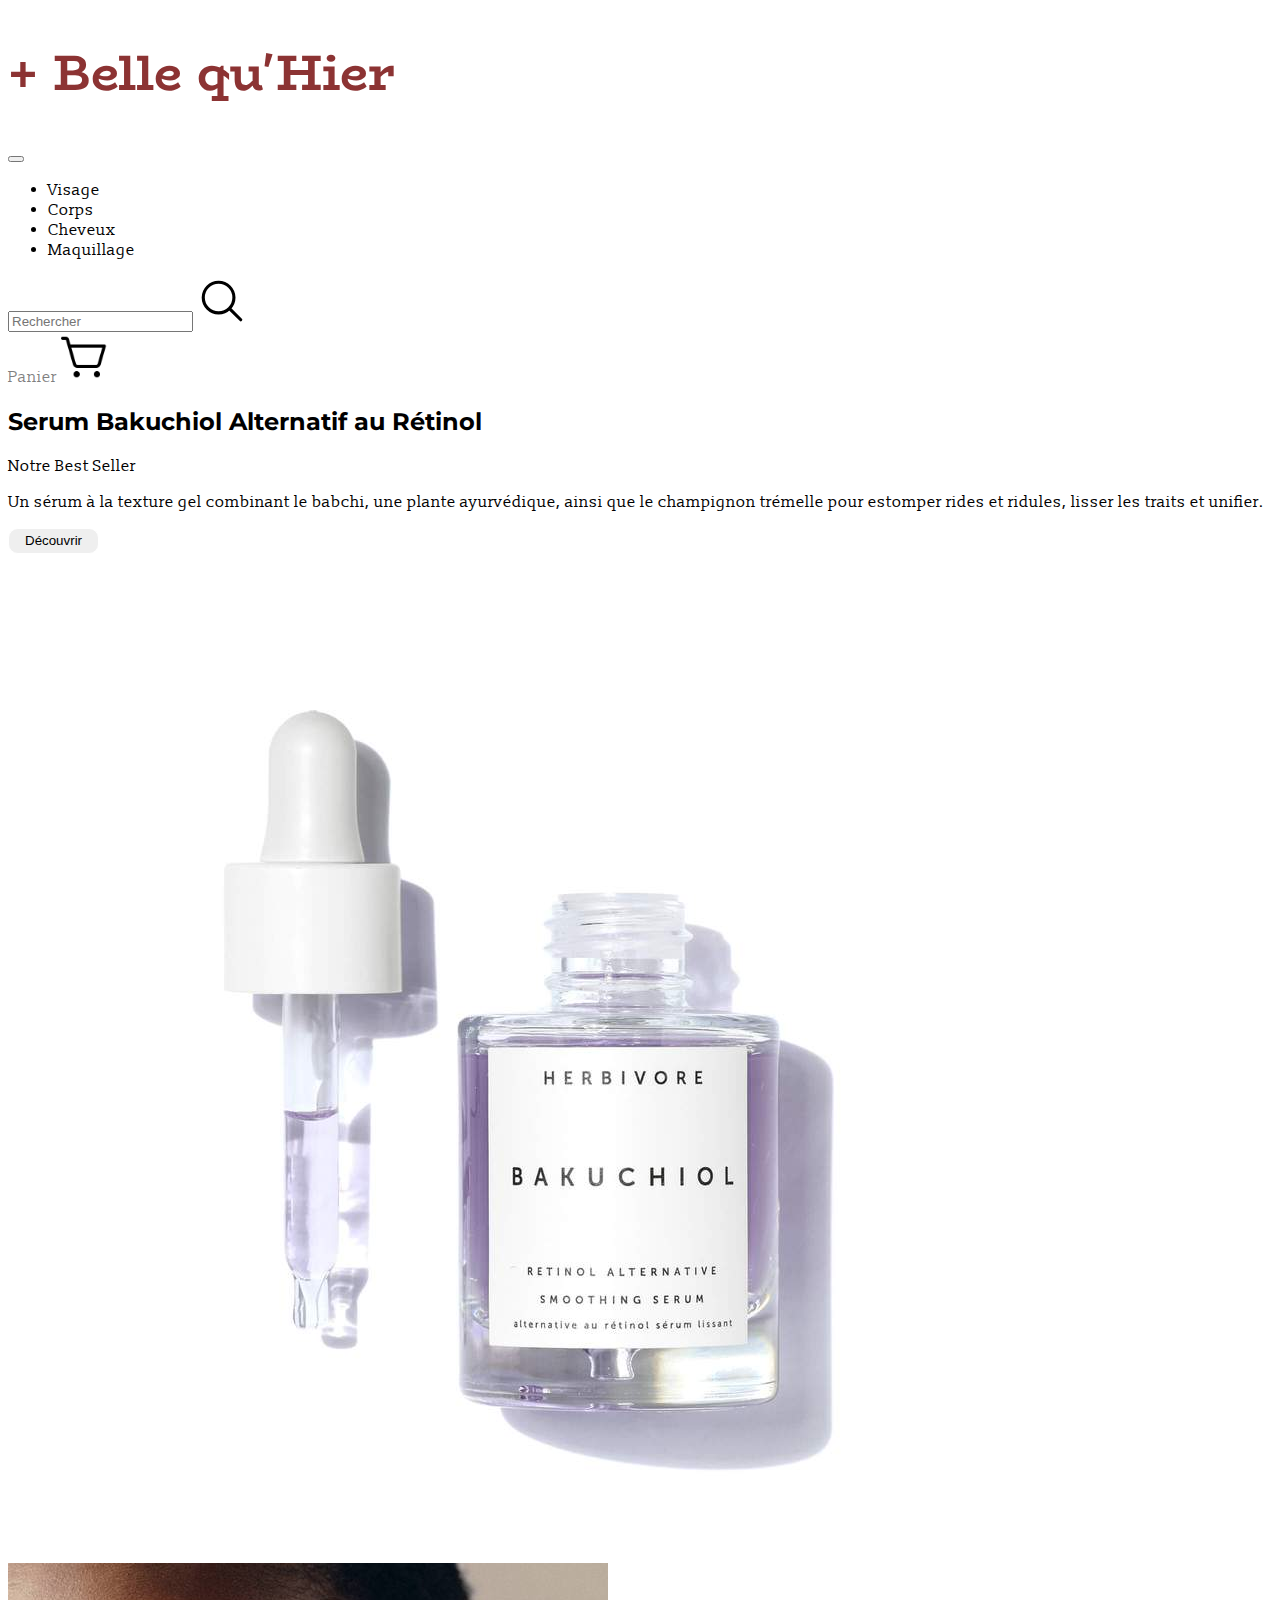
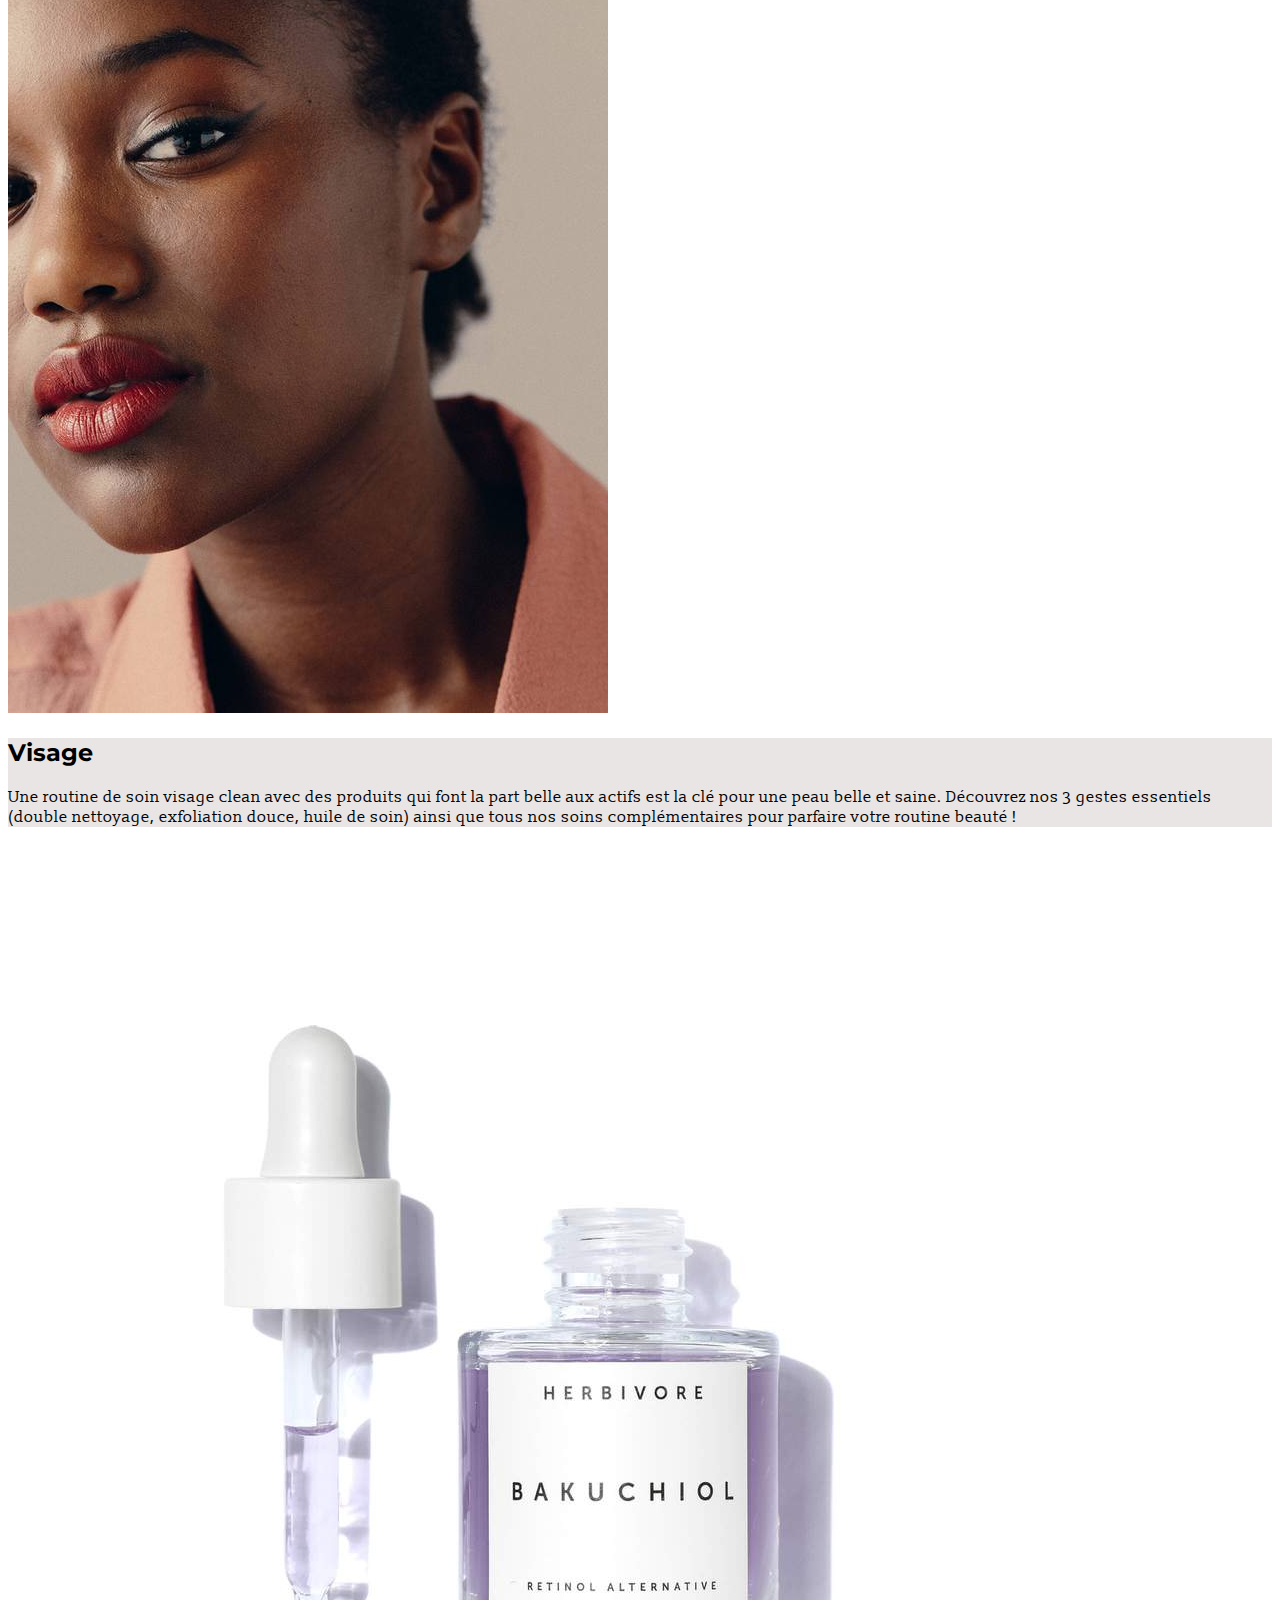
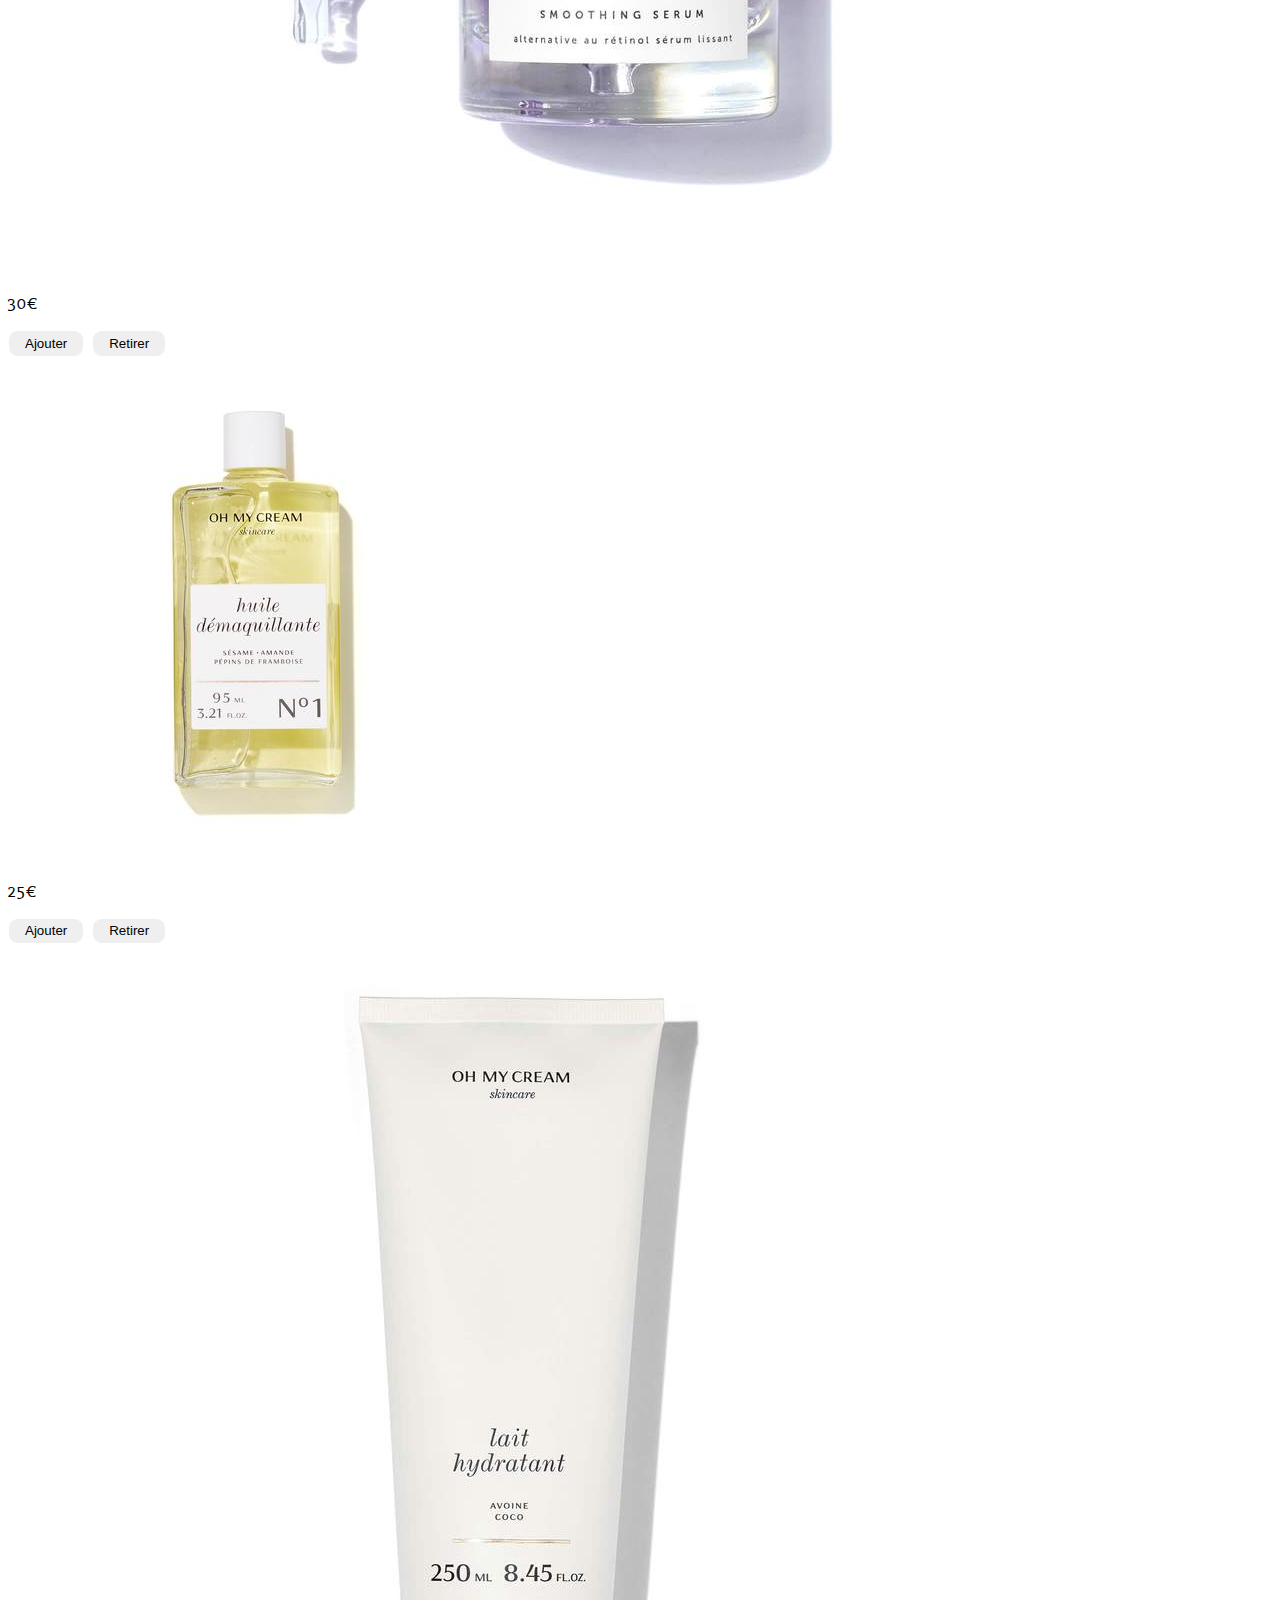
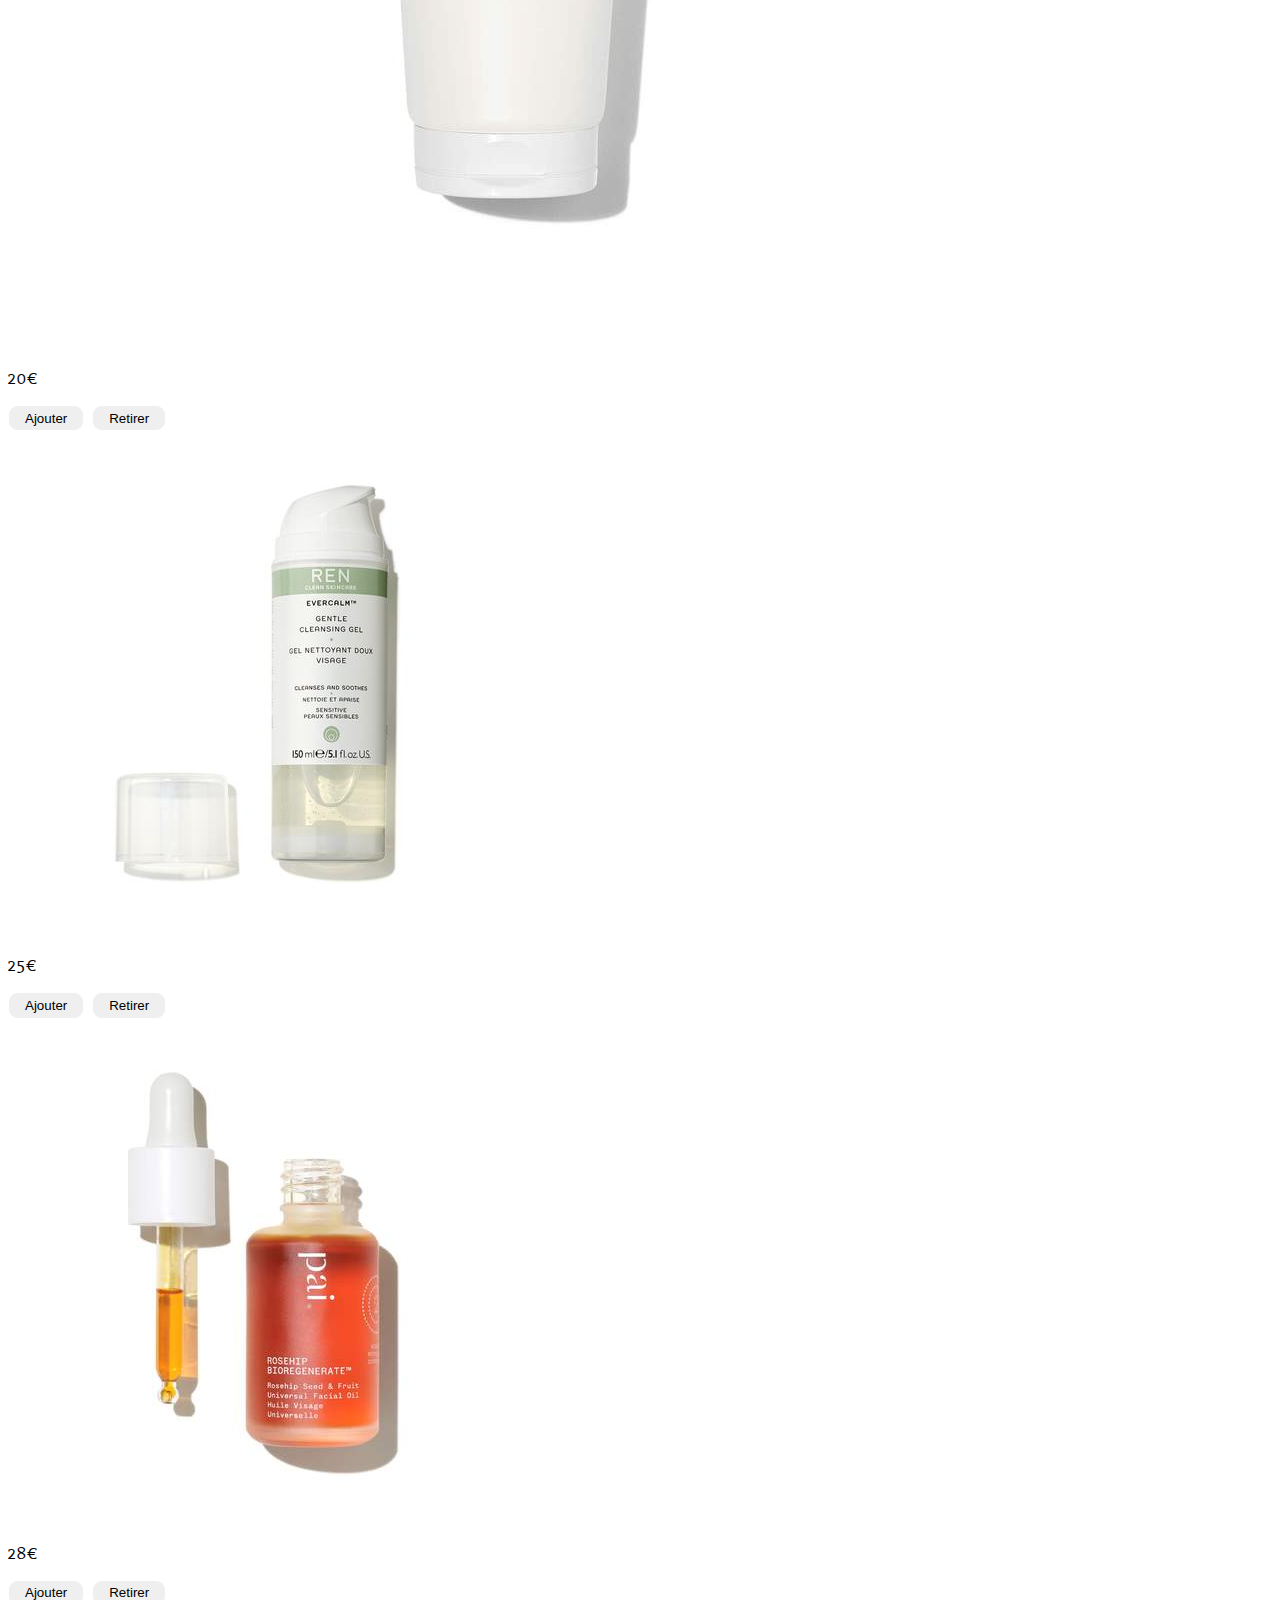
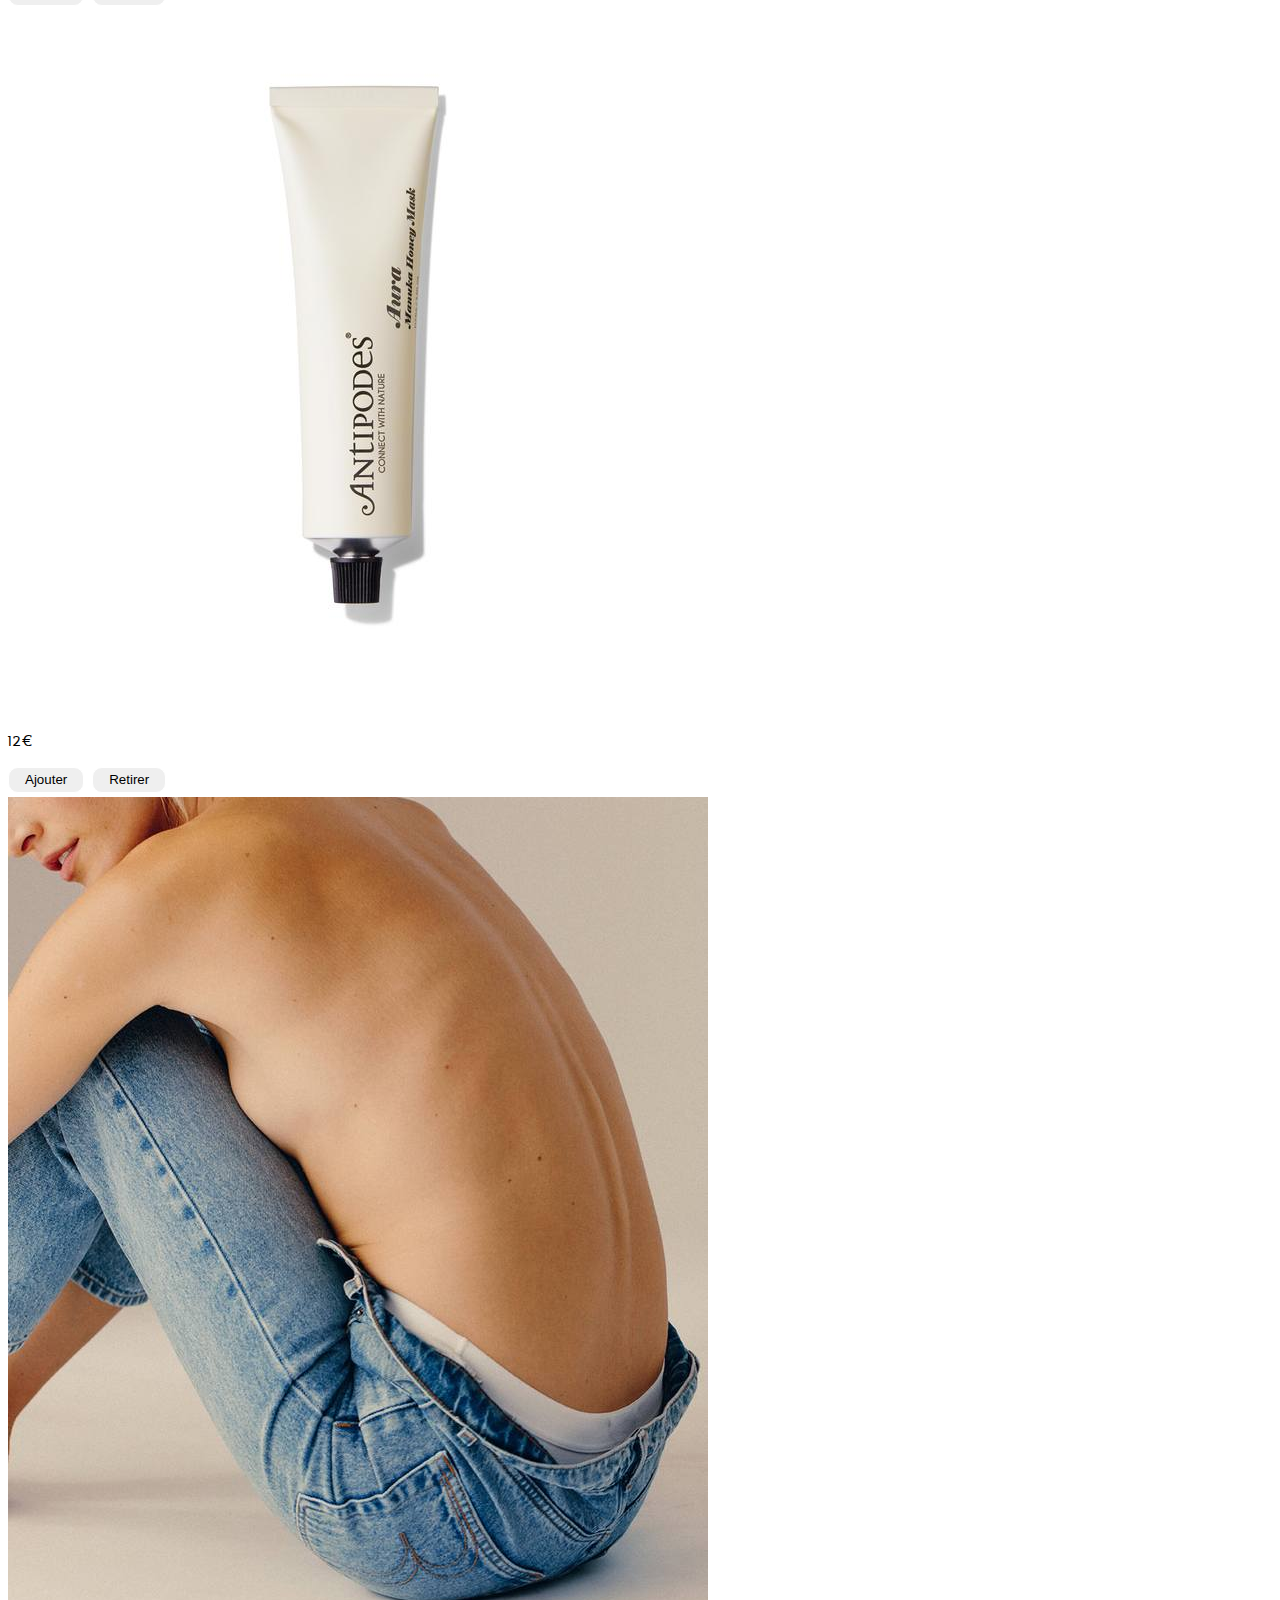
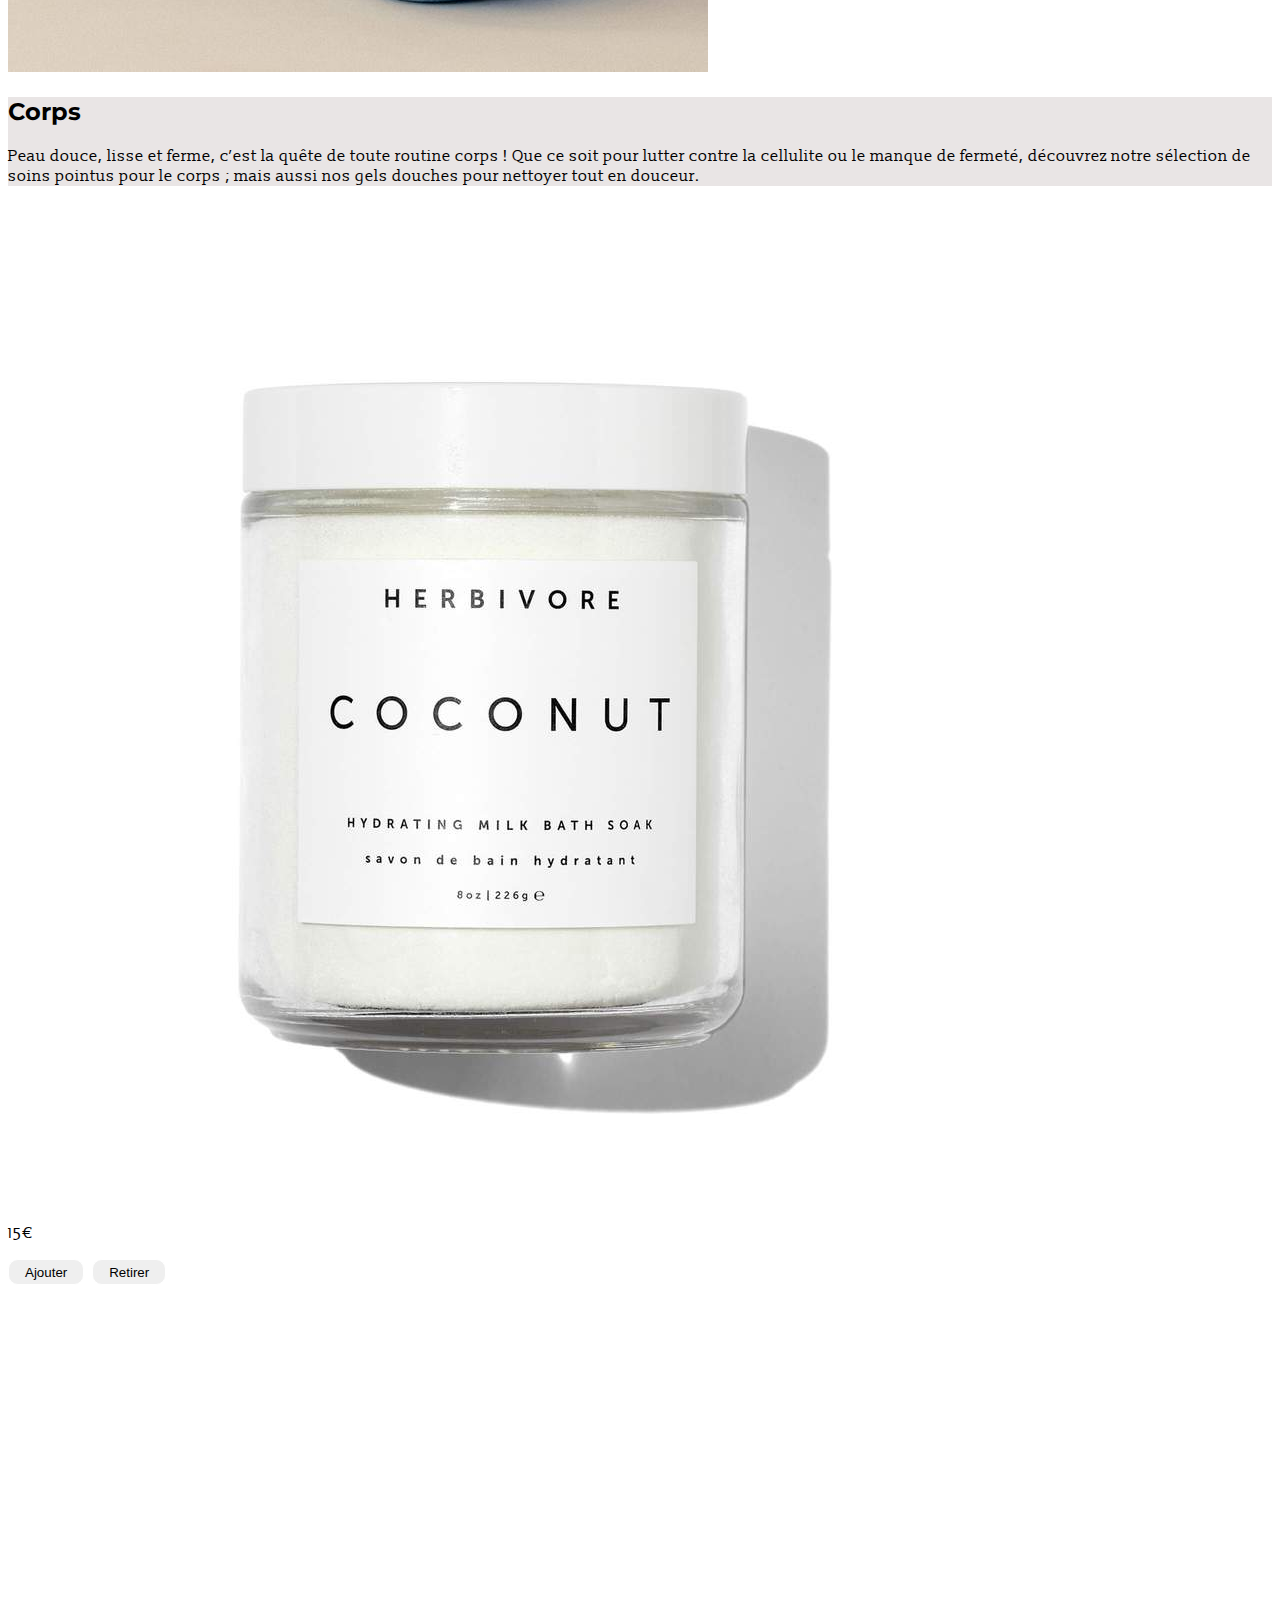
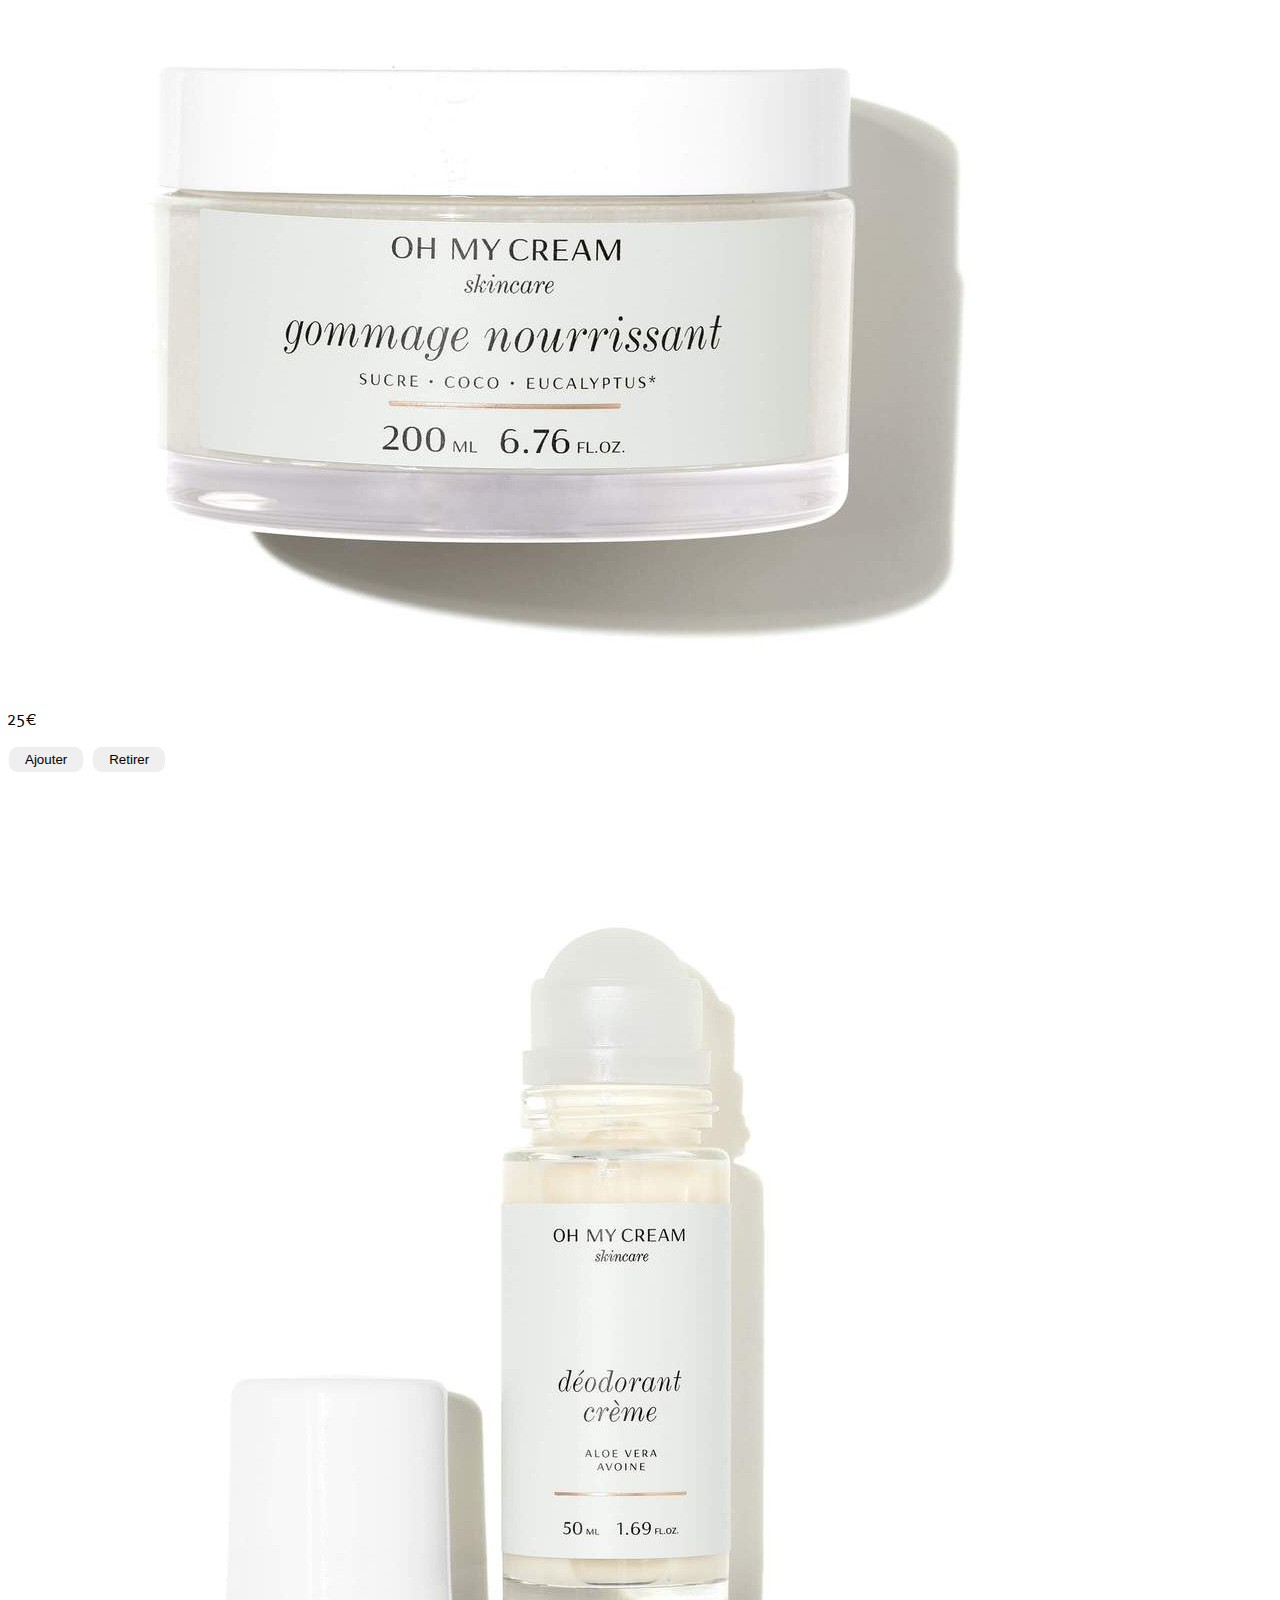
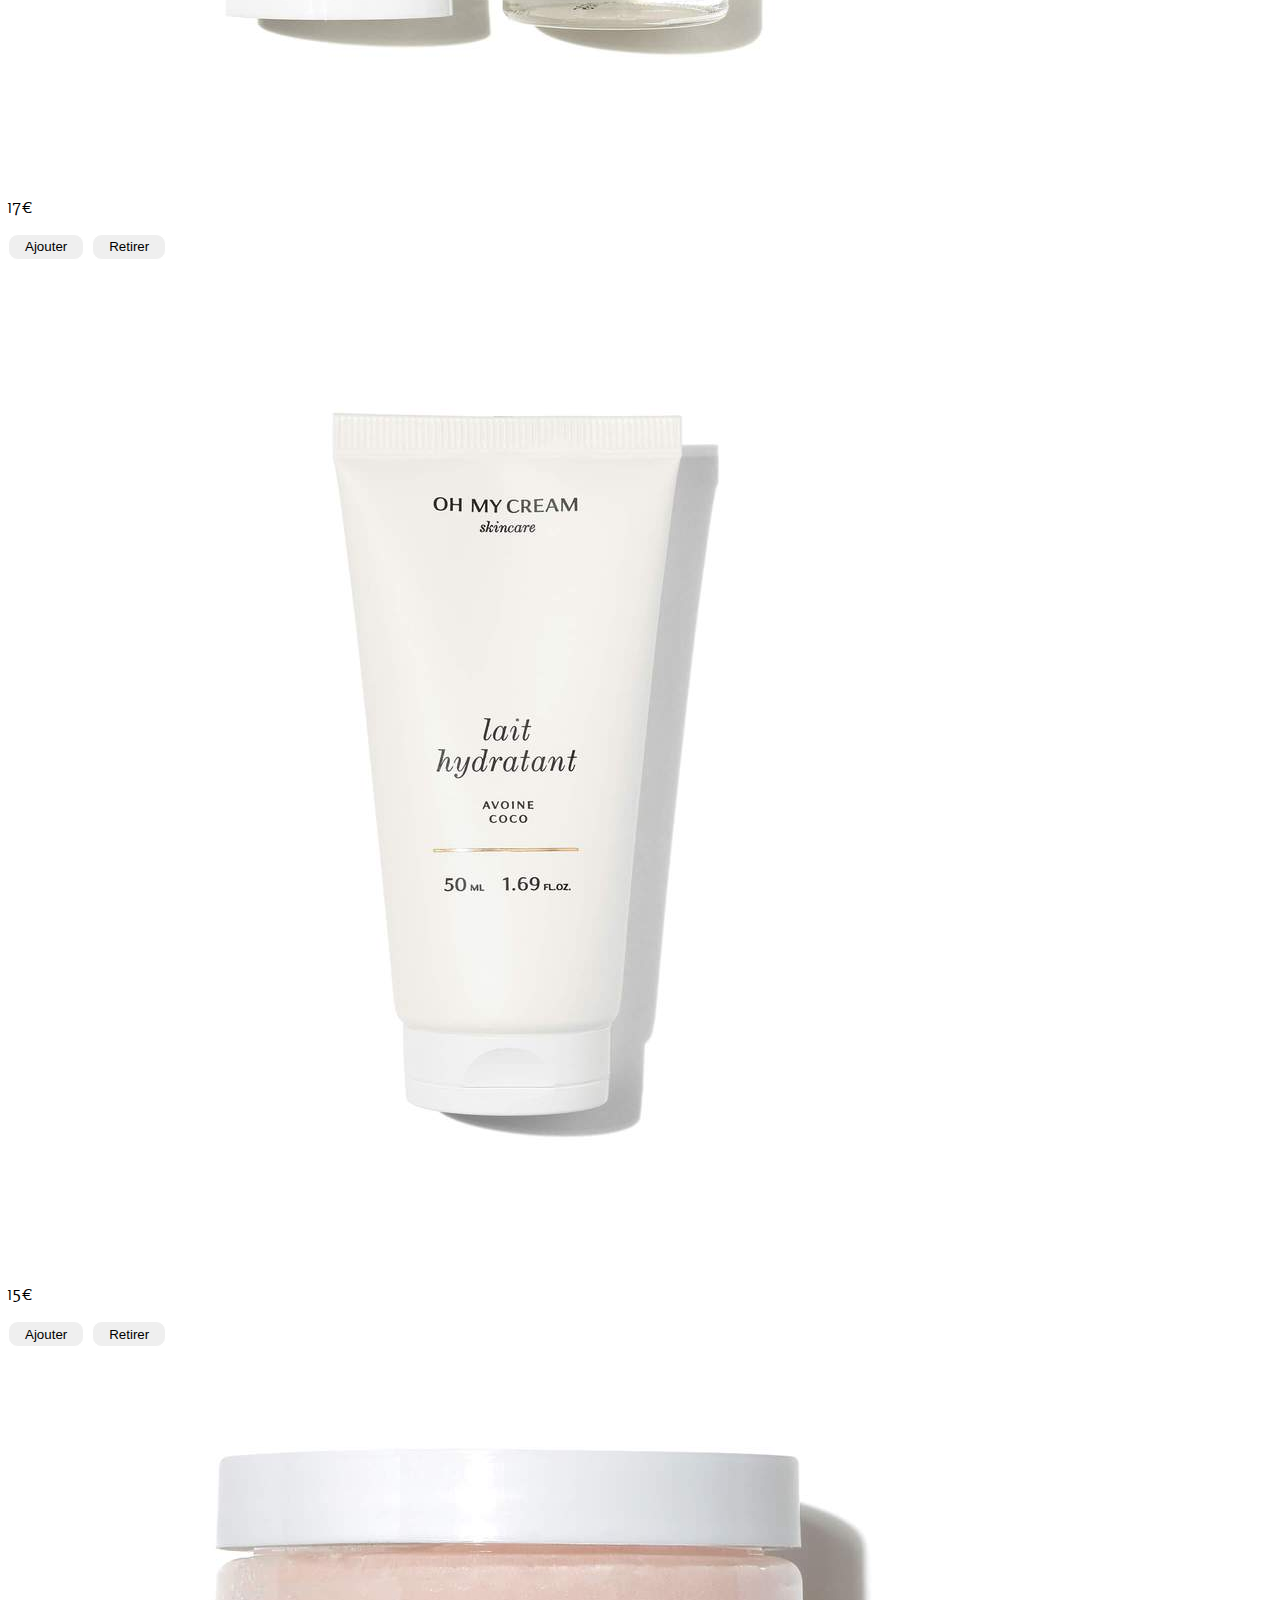
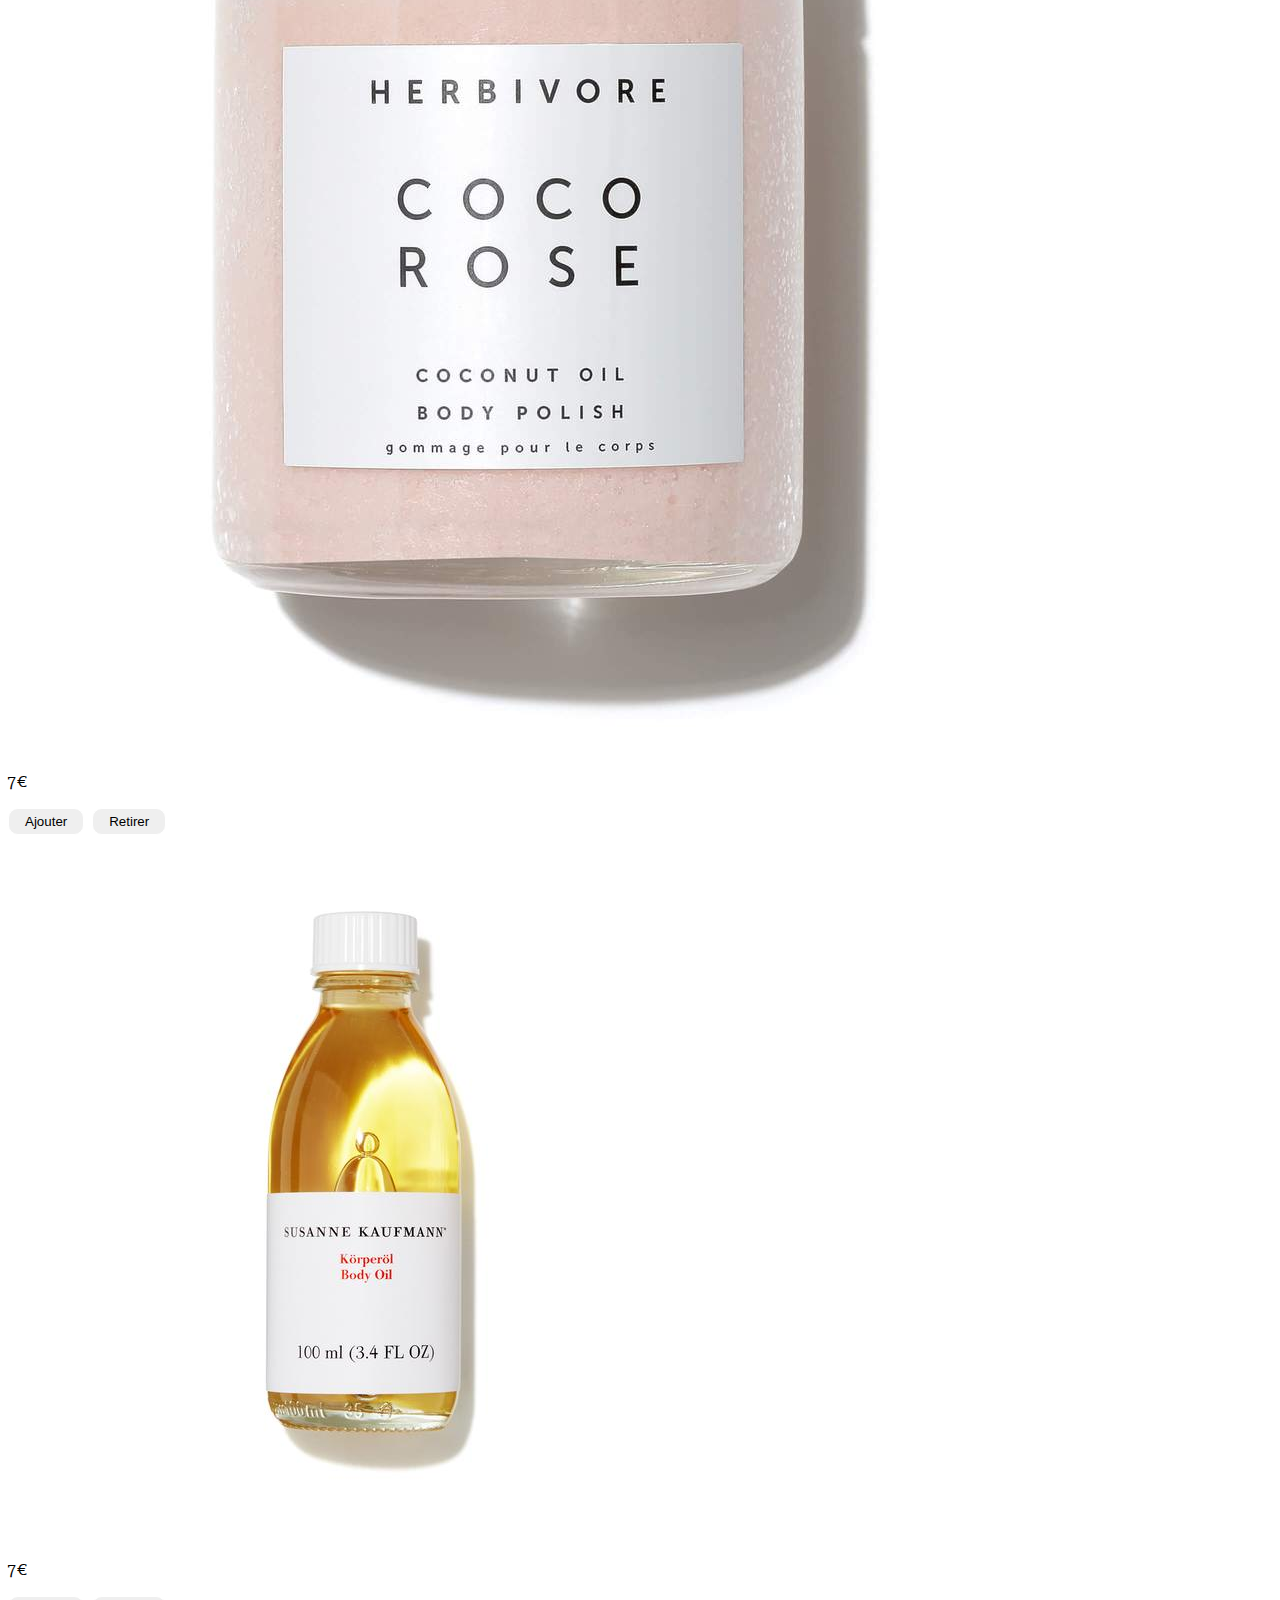
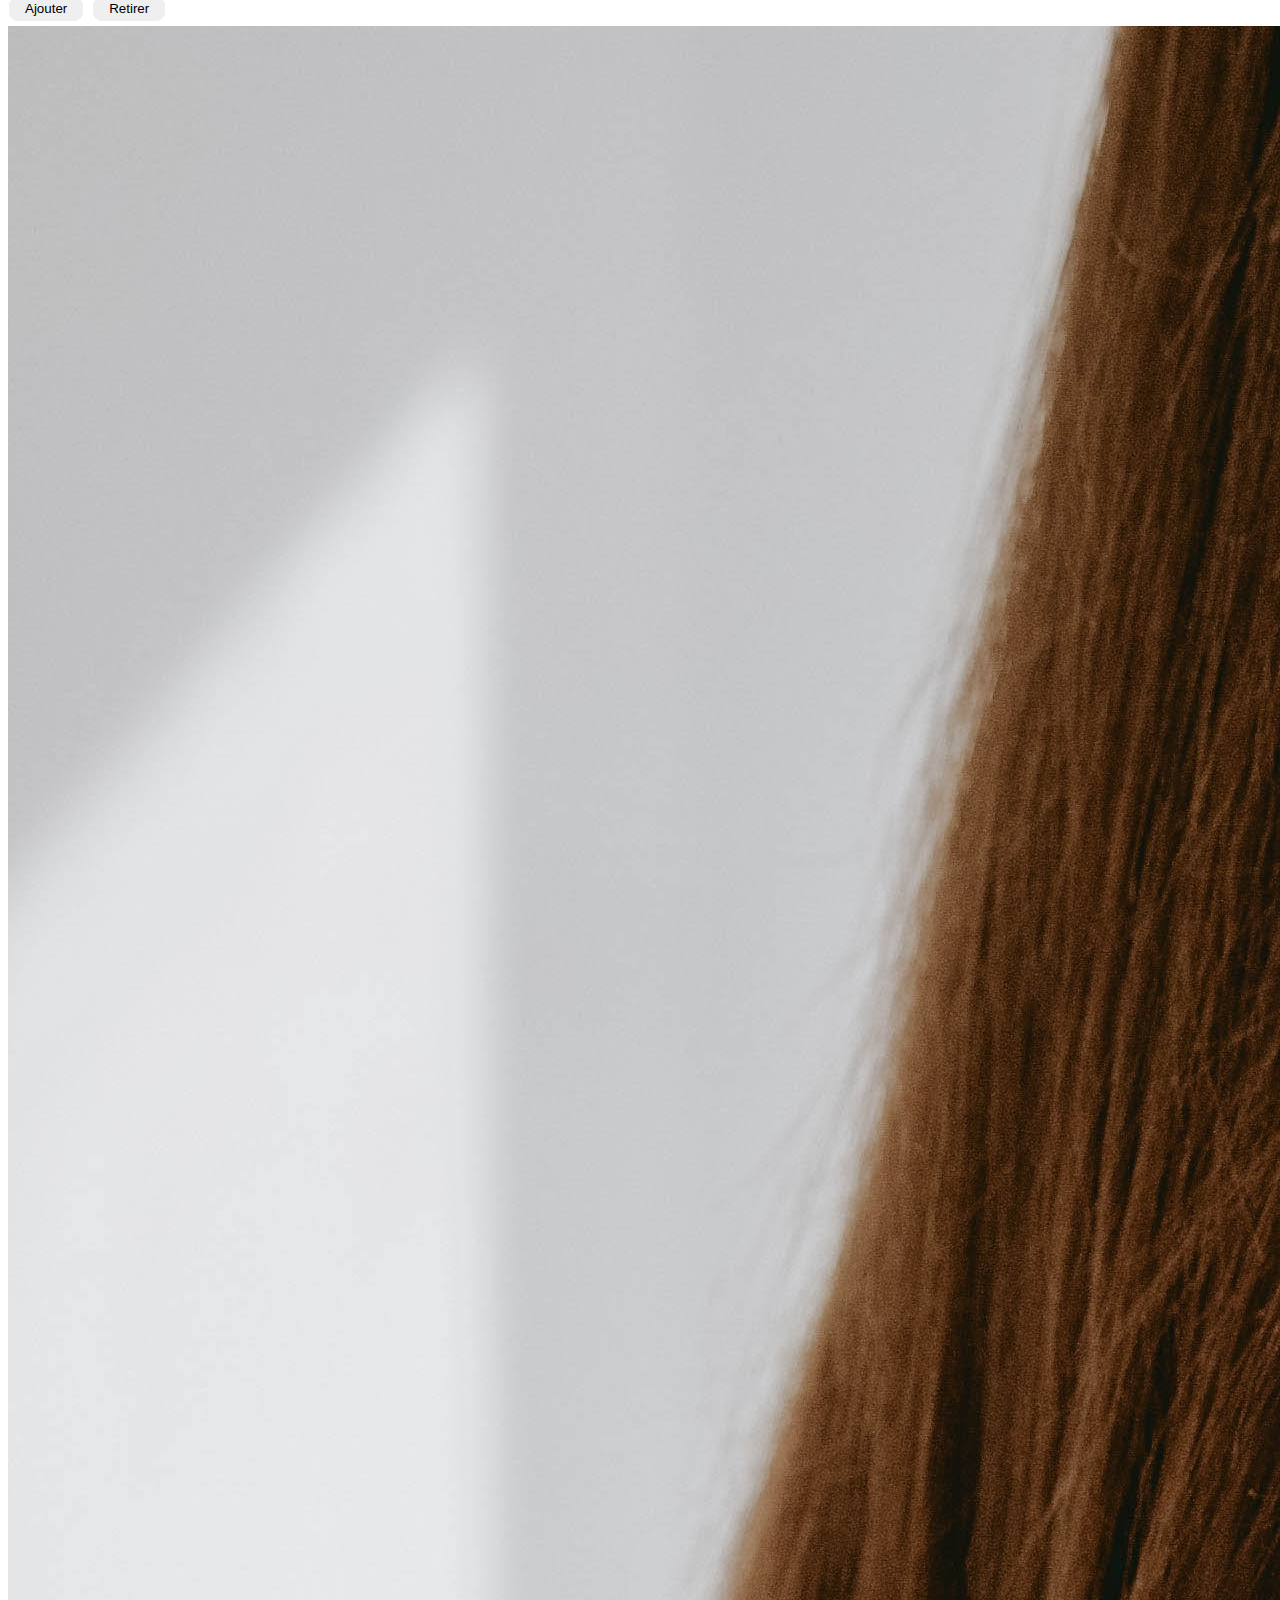
==== index.html @ ff7ec38b "modif nav bar" ====
<!DOCTYPE html>
<html lang="fr">
<head>
  <meta charset="UTF-8" />
  <meta http-equiv="X-UA-Compatible" content="IE=edge" />
  <meta name="viewport" content="width=device-width, initial-scale=1.0" />
  <link rel="stylesheet" href="https://cdn.jsdelivr.net/npm/bootstrap@4.6.0/dist/css/bootstrap.min.css"
    integrity="sha384-B0vP5xmATw1+K9KRQjQERJvTumQW0nPEzvF6L/Z6nronJ3oUOFUFpCjEUQouq2+l" crossorigin="anonymous" />
  <!-- <link rel="stylesheet" href="reset.css" /> -->
  <link rel="stylesheet" href="style.css" />
  <title>+ Belle qu'Hier</title>
  <meta name="description" content="Vente en ligne de produits de beauté. Une sélection exclusive de haute qualité livrée en 48h.
    5 à 10 échantillons offerts par commande et de nombreux privilèges via la newsletter !" />
  <link rel="icon" type="image/png" href="/home/descodeuses/Saphir/Projet-ecommerce-Saphir-Luiza-Laetitia-Clara/assets/icons/favicon.png" />
</head>

<body>
  <!-- ------------------------------------------------------HEADER--------------------------------------- -->
  <header>
    <a href="index.html">
      <h1 class="text-center my-5">+ Belle qu'Hier</h1>
    </a>
    <nav id="navbar_top" class="navbar navbar-expand-lg navbar-light bg-white border-bottom">
      <button class="navbar-toggler" type="button" data-toggle="collapse" data-target="#navbarSupportedContent"
        aria-controls="navbarSupportedContent" aria-expanded="false" aria-label="Toggle navigation">
        <span class="navbar-toggler-icon"></span>
      </button>
      <div class="collapse navbar-collapse justify-content-center" id="navbarSupportedContent">
        <ul class="navbar-nav">
          <li class="nav-item"><a class="nav-link" href="#visage">Visage</a></li>
          <li class="nav-item"><a class="nav-link" href="#corps">Corps</a></li>
          <li class="nav-item"><a class="nav-link" href="#cheveux">Cheveux </a></li>
          <li class="nav-item"><a class="nav-link" href="#maquillage">Maquillage</a></li>
        </ul>
      </div>
        <div class="d-flex flex-column flex-lg-row float-right">
          <!-- BAR DE RECHERCHE -->
          <form class="form-inline mr-lg-5">
            <input id="rechrchProduit" class="form-control mr-sm-2" type="search" placeholder="Rechercher"
              aria-label="Search" />
            <!-- <button id="recherch" class="btn btn-outline-dark my-2 my-sm-0" type="button">Rechercher</button> -->
            <img id="recherch" src="assets/icons/search-outline.svg" alt="search logo" width="50">
          </form>
          <!-- BAR DE RECHERCHE -->
          <a href="panier.html" class="d-block d-lg-none mt-2">Panier</a>
          <a href="panier.html" class="d-none d-lg-block"><img src="assets/icons/shopping-cart-simple.png" width="50"
              alt="shopping cart" /></a>
        </div>
      </div>
    </nav>
  </header>

  <!-- Mon affichage de recherche -->
  <div id="resultRech" class="text-center align-items-center"></div>
  <!-- Mon affichage de recherche -->
  <!-- ------------------------------------------------------BEST SELLER--------------------------------------- -->
  <section class="bestseller">
    <div class="container d-flex flex-column flex-md-row my-2 justify-content-center align-items-md-stretch">
      <div class="col-12 col-md-8 col-lg-9 d-flex flex-column justify-content-center text-center p-5">
        <h2>Serum Bakuchiol Alternatif au Rétinol</h2>
        <p class="font-weight-bold">Notre Best Seller</p>
        <p class="font-italic">Un sérum à la texture gel combinant le babchi, une plante
          ayurvédique, ainsi que le champignon trémelle pour estomper rides et
          ridules, lisser les traits et unifier.</p>
        <button type="button" id="decouvrir"><a href="#produit1">
            Découvrir</a></button>
      </div>
      <img class="col-12 col-md-4 col-lg-4 p-0" src="assets/visage/visage-1.jpeg" alt="produit best seller" />

    </div>
  </section>

  <!-- ------------------------------------------------------SECTION VISAGE--------------------------------------- -->
  <div class="choixproduits">
    <section id="visage">
      <div class="container d-flex flex-column flex-md-row my-5 justify-content-center align-items-md-stretch">
        <img class="col-12 col-md-4 col-lg-3 p-0" src="assets/visage/beauty-expert.jpeg" alt="visage beauty expert" />
        <div style="background-color: #e9e5e5;"
          class="col-12 col-md-8 col-lg-9 d-flex flex-column justify-content-center p-5">
          <h2 class="">Visage</h2>
          <p>
            Une routine de soin visage clean avec des produits qui font la part
            belle aux actifs est la clé pour une peau belle et saine. Découvrez
            nos 3 gestes essentiels (double nettoyage, exfoliation douce, huile
            de soin) ainsi que tous nos soins complémentaires pour parfaire
            votre routine beauté !
          </p>
        </div>
      </div>

      <div class="container text-center" title="soins visage">
        <div class="d-flex flex-column flex-md-row justify-content-center">
          <button class="trash">Vider panier entier </button>
          <div class="col d-flex justify-content-center" title="Bakuchiol">
            <img class="w-75 prodImg" src="assets/visage/visage-1.jpeg" />
            <div class='w-75 prodDesc' hidden>
              <p>Serum Bakuchiol Alternatif au Rétinol</p>
              <p>TYPE DE PEAU<br>
                Tout type de peau.</p>
              <p>PRÉOCCUPATIONS<br>
                Déshydratation, Premières rides, Rides installées</p>
            </div>
            <div class="d-flex flex-column justify-content-center align-items-center">
              <p>30‎€</p>
              <button data-name="bakuchiol" data-price="30" data-totalprice="" data-cat="visage" data-count=""
                class="add" id="produit1">
                Ajouter
              </button>
              <button class="empty" data-name="produit1">Retirer</button>
            </div>
          </div>
          <div class="col d-flex justify-content-center" title="Huile démaquillante">
            <img class="w-75 prodImg" src="assets/visage/visage-2.jpg" />
            <div class='w-75 prodDesc' hidden>
              <p>Huile Démaquillante</p>
              <p>TYPE DE PEAU<br>
                Les peaux normales à sèches, déshydratées.</p>
              <p>PRÉOCCUPATIONS<br>
                Manque d'éclat & Uniformité du teint</p>
            </div>
            <div class="d-flex flex-column justify-content-center align-items-center">
              <p>25‎€</p>
              <button data-name="Huile démaquillante" data-price="25" data-totalprice="" data-cat="visage" data-count=""
                class="add" id="produit2">
                Ajouter
              </button>
              <button class="empty" data-name="produit2">Retirer</button>
            </div>
          </div>
          <div class="col d-flex justify-content-center" title="Lait hydratant">
            <img class="w-75 prodImg" src="assets/visage/visage-3.jpeg" />
            <div class='w-75 prodDesc' hidden>
              <p>Lait Hydratant</p>
              <p>TYPE DE PEAU<br>
                Tous les types de peaux.</p>
            </div>
            <div class="d-flex flex-column justify-content-center align-items-center">
              <p>20‎€</p>
              <button data-name="Lait hydratant" data-price="20" data-totalprice="" data-cat="visage" data-count=""
                class="add" id="produit3">
                Ajouter
              </button>
              <button class="empty" data-name="produit3">Retirer</button>
            </div>
          </div>
        </div>

        <div class="row flex-column flex-md-row justify-content-center align-items-center">
          <div class="col d-flex justify-content-center" title="Lait Nettoyant Doux">
            <img class="w-75 prodImg" src="assets/visage/visage-4.jpg" />
            <div class='w-75 prodDesc' hidden>
              <p>Lait Nettoyant Doux</p>
              <p>TYPE DE PEAU<br>
                Les peaux normales à mixtes et sensibles.</p>
              <p>PRÉOCCUPATIONS<br>
                Sensibilités et Rougeurs</p>
            </div>
            <div class="d-flex flex-column justify-content-center align-items-center">
              <p>25‎€</p>
              <div class="d-flex flex-column justify-content-center">
                <button data-name="Lait Nettoyant Doux" data-price="25" data-totalprice="" data-cat="visage" data-count=""
                  class="add" id="produit4">
                  Ajouter
                </button>
                <button class="empty" data-name="produit4">Retirer</button>
              </div>
            </div>
          </div>
          <div class="col d-flex justify-content-center" title="Huile de soin">
            <img class="w-75 prodImg" src="assets/visage/visage-5.jpg" />
            <div class='w-75 prodDesc' hidden>
              <p>Huile de soin</p>
              <p>TYPE DE PEAU<br>
                Tous les types de peaux, idéal pour celles abîmées, sujettes au vieillissement prématuré, ou les teints
                brouillés.</p>
              <p>PRÉOCCUPATIONS<br>
                Sensibilités et Rougeurs, Premières rides, Manque d'éclat & Uniformité du teint</p>
            </div>
            <div class="d-flex flex-column justify-content-center align-items-center">
              <p>28‎€</p>
              <button data-name="Huile de soin" data-price="28" data-totalprice="" data-cat="visage"
                data-count="" class="add" id="produit5">
                Ajouter
              </button>
              <button class="empty" data-name="produit5">Retirer</button>
            </div>
          </div>
          <div class="col d-flex justify-content-center" title="Masque au miel">
            <img class="w-75 prodImg" src="assets/visage/visage-6.jpg" />
            <div class='w-75 prodDesc' hidden>
              <p>Masque au miel</p>
              <p>TYPE DE PEAU<br>
                Tout type de peau.</p>
              <p>PRÉOCCUPATIONS<br>
                Déshydratation, Manque d'éclat & Uniformité du teint, Imperfections & Points noirs</p>
            </div>
            <div class="d-flex flex-column justify-content-center align-items-center">
              <p>12‎€</p>
              <button data-name="Masque au miel" data-price="12" data-totalprice="" data-cat="visage" data-count="" class="add"
                id="produit6">
                Ajouter
              </button>
              <button class="empty" data-name="produit6">Retirer</button>
            </div>
          </div>
        </div>
      </div>

    </section>

    <!-- ------------------------------------------------------SECTION CORPS--------------------------------------- -->
    <section id="corps">
      <div class="container d-flex flex-column flex-md-row my-5 justify-content-center align-items-md-stretch">
        <img class="col-12 col-md-4 col-lg-3 p-0" src="assets/corps/beauty-inspirational.jpeg"
          alt="corp beauty expert" />
        <div style="background-color: #e9e5e5"
          class="col-12 col-md-8 col-lg-9 d-flex flex-column justify-content-center p-5">
          <h2 class="">Corps</h2>
          <p>
            Peau douce, lisse et ferme, c’est la quête de toute routine corps !
            Que ce soit pour lutter contre la cellulite ou le manque de fermeté,
            découvrez notre sélection de soins pointus pour le corps ; mais
            aussi nos gels douches pour nettoyer tout en douceur.
          </p>
        </div>
      </div>
      <div class="container text-center" title="produits de corps">
        <div class="d-flex flex-column flex-md-row justify-content-center">
          <div class="col d-flex justify-content-center" title="Poudre de Bain Coco">
            <img class="w-75 prodImg" src="assets/corps/corp-1.jpeg" />
            <div class='w-75 prodDesc' hidden>
              <p>Poudre de Bain Coco</p>
              <p>TYPE DE PEAU<br>
                Tout type de peau.</p>
              <p>PRÉOCCUPATIONS<br>
                Sécheresse</p>
            </div>
            <div class="d-flex flex-column justify-content-center align-items-center">
              <p>15‎€</p>
              <button data-name="Poudre de Bain Coco" data-price="15" data-totalprice="" data-cat="corp" data-count=""
                class="add" id="produit7">
                Ajouter
              </button>
              <button class="empty" data-name="produit7">Retirer</button>
            </div>
          </div>
          <div class="col d-flex justify-content-center" title="Gommage Nourrissant">
            <img class="w-75 prodImg" src="assets/corps/corp-2.jpeg" />
            <div class='w-75 prodDesc' hidden>
              <p>Gommage Nourrissant</p>
              <p>TYPE DE PEAU<br>
                Tous les types de peaux.</p>
            </div>
            <div class="d-flex flex-column justify-content-center align-items-center">
              <p>25‎€</p>
              <button data-name="Gommage Nourrissant" data-price="25" data-totalprice="" data-cat="corp" data-count=""
                class="add" id="produit8">
                Ajouter
              </button>
              <button class="empty" data-name="produit8">Retirer</button>
            </div>
          </div>
          <div class="col d-flex justify-content-center" title="Déodorant Crème">
            <img class="w-75 prodImg" src="assets/corps/corp-3.jpeg" />
            <div class='w-75 prodDesc' hidden>
              <p>Déodorant Crème</p>
              <p>TYPE DE PEAU<br>
                Tous les types de peau, même les plus sensibles.</p>
            </div>
            <div class="d-flex flex-column justify-content-center align-items-center">
              <p>17‎€</p>
              <button data-name="Déodorant Crème" data-price="17" data-totalprice="" data-cat="corp" data-count=""
                class="add" id="produit9">
                Ajouter
              </button>
              <button class="empty" data-name="produit9">Retirer</button>
            </div>
          </div>
        </div>

        <div class="row flex-column flex-md-row justify-content-center align-items-center">
          <div class="col d-flex justify-content-center" title="Lait Hydratant">
            <img class="w-75 prodImg" src="assets/corps/corp-4.jpeg" />
            <div class='w-75 prodDesc' hidden>
              <p>Lait Hydratant</p>
              <p>TYPE DE PEAU<br>
                Tous les types de peaux.</p>
            </div>
            <div class="d-flex flex-column justify-content-center align-items-center">
              <p>15‎€</p>
              <div class="d-flex flex-column justify-content-center">
                <button data-name="Lait Hydratant" data-price="15" data-totalprice="" data-cat="corp" data-count=""
                  class="add" id="produit10">
                  Ajouter
                </button>
                <button class="empty" data-name="produit10">Retirer</button>
              </div>
            </div>
          </div>
          <div class="col d-flex justify-content-center" title="Coco Rose Exfoliant Corps">
            <img class="w-75 prodImg" src="assets/corps/corp-5.jpeg" />
            <div class='w-75 prodDesc' hidden>
              <p>Coco Rose Exfoliant Corps</p>
              <p>TYPE DE PEAU<br>
                Tout type de peau, même sensible.</p>
              <p>PRÉOCCUPATIONS<br>
                Sécheresse</p>
            </div>
            <div class="d-flex flex-column justify-content-center align-items-center">
              <p>7‎€</p>
              <button data-name="Coco Rose Exfoliant Corps" data-price="7" data-totalprice="" data-cat="corp" data-count="" class="add"
                id="produit11">
                Ajouter
              </button>
              <button class="empty" data-name="produit11">Retirer</button>
            </div>
          </div>
          <div class="col d-flex justify-content-center" title="Huile Corps">
            <img class="w-75 prodImg" src="assets/corps/corp-6.jpg" />
            <div class='w-75 prodDesc' hidden>
              <p>Huile Corps</p>
              <p>TYPE DE PEAU<br>
                Tous les types de peaux, idéale pour les peaux sèches.</p>
              <p>PRÉOCCUPATIONS<br>
                Sécheresse</p>
            </div>
            <div class="d-flex flex-column justify-content-center align-items-center">
              <p>7‎€</p>
              <button data-name="Huile Corps" data-price="7" data-totalprice="" data-cat="corp" data-count="" class="add"
                id="produit12">
                Ajouter
              </button>
              <button class="empty" data-name="produit12">Retirer</button>
            </div>
          </div>
        </div>

    </section>


    <!-- ------------------------------------------------------SECTION CHEVEUX--------------------------------------- -->
    </section>
    <section id="cheveux">
      <div class="container d-flex flex-column flex-md-row my-5 justify-content-center align-items-md-stretch">
        <img class="col-12 col-md-4 col-lg-3 p-0" src="assets/cheveux/cheveux-cover.jpeg" alt="corp beauty expert" />
        <div style="background-color: #e9e5e5"
          class="col-12 col-md-8 col-lg-9 d-flex flex-column justify-content-center p-5">
          <h2 class="">Cheveux</h2>
          <p>
            Peau douce, lisse et ferme, c’est la quête de toute routine cheveux !
            Que ce soit pour lutter contre la cellulite ou le manque de fermeté,
            découvrez notre sélection de soins pointus pour le cheveux ; mais
            aussi nos gels douches pour nettoyer tout en douceur.
          </p>
        </div>
      </div>
      <div class="container text-center" title="produits cheveux">
        <div class="d-flex flex-column flex-md-row justify-content-center">
          <div class="col d-flex justify-content-center" title="Crème pour Cheveux Bouclés">
            <img class="w-75 prodImg" src="assets/cheveux/cheveux-1.jpeg" />
            <div class='w-75 prodDesc' hidden>
              <p>Crème pour Cheveux Bouclés</p>
              <p>TYPE DE PEAU<br>
                Les cheveux bouclés, ondulés, même fins.</p>
              <p>PRÉOCCUPATIONS<br>
                Sculpter les boucles</p>
            </div>
            <div class="d-flex flex-column justify-content-center align-items-center">
              <p>10‎€</p>
              <button data-name="Crème pour Cheveux Bouclés" data-price="10" data-totalprice="" data-cat="cheveux" data-count=""
                class="add" id="produit13">
                Ajouter
              </button>
              <button class="empty" data-name="produit13">Retirer</button>
            </div>
          </div>
          <div class="col d-flex justify-content-center" title="Shampoing doux">
            <img class="w-75 prodImg" src="assets/cheveux/cheveux-2.jpeg" />
            <div class='w-75 prodDesc' hidden>
              <p>Shampoing doux</p>
              <p>TYPE DE PEAU<br>
                Tout type de cheveux.</p>
              <p>PRÉOCCUPATIONS<br>
                Redonner de la brillance, Apporter du volume</p>
            </div>
            <div class="d-flex flex-column justify-content-center align-items-center">
              <p>18‎€</p>
              <button data-name="Shampoing doux" data-price="18" data-totalprice="" data-cat="cheveux" data-count=""
                class="add" id="produit14">
                Ajouter
              </button>
              <button class="empty" data-name="produit14">Retirer</button>
            </div>
          </div>
          <div class="col d-flex justify-content-center" title="Shampoing Sec Volume">
            <img class="w-75 prodImg" src="assets/cheveux/cheveux-3.jpeg" />
            <div class='w-75 prodDesc' hidden>
              <p>Shampoing Sec Volume</p>
              <p>TYPE DE PEAU<br>
                Les cheveux fins, en manque de volume et/ou ayant tendance à vite re-graisser.</p>
              <p>PRÉOCCUPATIONS<br>
                Apporter du volume, Equilibrer les racines grasses</p>
            </div>
            <div class="d-flex flex-column justify-content-center align-items-center">
              <p>12‎€</p>
              <button data-name="Shampoing Sec Volume" data-price="12" data-totalprice="" data-cat="cheveux"
                data-count="" class="add" id="produit15">
                Ajouter
              </button>
              <button class="empty" data-name="produit15">Retirer</button>
            </div>
          </div>
        </div>

        <div class="row flex-column flex-md-row justify-content-center align-items-center">
          <div class="col d-flex justify-content-center" title="Sérum Capillaire Nourrissant">
            <img class="w-75 prodImg" src="assets/cheveux/cheveux-4.jpeg" />
            <div class='w-75 prodDesc' hidden>
              <p>Sérum Capillaire Nourrissant</p>
              <p>TYPE DE PEAU<br>
                Tout type de cheveux.</p>
              <p>PRÉOCCUPATIONS<br>
                Nourrir & Réparer, Redonner de la brillance, Lisser les frisottis</p>
            </div>
            <div class="d-flex flex-column justify-content-center align-items-center">
              <p>22‎€</p>
              <div class="d-flex flex-column justify-content-center">
                <button data-name="Sérum Capillaire Nourrissant" data-price="22" data-totalprice="" data-cat="cheveux" data-count=""
                  class="add" id="produit16">
                  Ajouter
                </button>
                <button class="empty" data-name="produit16">Retirer</button>
              </div>
            </div>
          </div>
          <div class="col d-flex justify-content-center" title="Shampoing Volumateur">
            <img class="w-75 prodImg" src="assets/cheveux/cheveux-5.jpeg" />
            <div class='w-75 prodDesc' hidden>
              <p>Shampoing Volumateur</p>
              <p>TYPE DE PEAU<br>
                Convient à tous les types de cheveux. Idéal pour les cheveux fins, mous et sans volume</p>
              <p>PRÉOCCUPATIONS<br>
                Redonner de la brillance, Apporter du volume</p>
            </div>
            <div class="d-flex flex-column justify-content-center align-items-center">
              <p>4€</p>
              <button data-name="Shampoing Volumateur" data-price="4" data-totalprice="" data-cat="cheveux"
                data-count="" class="add" id="produit17">
                Ajouter
              </button>
              <button class="empty" data-name="produit17">Retirer</button>
            </div>
          </div>
          <div class="col d-flex justify-content-center" title="Après Shampoing Hydratant">
            <img class="w-75 prodImg" src="assets/cheveux/cheveux-6.jpg" />
            <div class='w-75 prodDesc' hidden>
              <p>Après Shampoing Hydratant</p>
              <p>TYPE DE PEAU<br>
                Tout type de cheveux.</p>
              <p>PRÉOCCUPATIONS<br>
                Nourrir & Réparer, Redonner de la brillance</p>
            </div>
            <div class="d-flex flex-column justify-content-center align-items-center">
              <p>7‎€</p>
              <button data-name="Après Shampoing Hydratant" data-price="7" data-totalprice="" data-cat="cheveux" data-count=""
                class="add" id="produit18">
                Ajouter
              </button>
              <button class="empty" data-name="produit18">Retirer</button>
            </div>
          </div>
        </div>

    </section>
    <!-- ------------------------------------------------------SECTION MAQUILAGE--------------------------------------- -->
    </section>
    <section id="maquillage">
      <div class="container d-flex flex-column flex-md-row my-5 justify-content-center align-items-md-stretch">
        <img class="col-12 col-md-4 col-lg-3 p-0" src="assets/maquillage/maquillage-cover.jpeg"
          alt="corp beauty expert" />
        <div style="background-color: #e9e5e5"
          class="col-12 col-md-8 col-lg-9 d-flex flex-column justify-content-center p-5">
          <h2 class="">Maquillage</h2>
          <p>
            Le maquillage est l’étape ultime pour sublimer son visage ! Comme
            pour les soins visage, nous avons sélectionné des produits coup de
            cœur, efficaces et toujours clean pour une peau saine. Découvrez
            notre sélection de maquillage-soin triée sur le volet.
          </p>
        </div>
      </div>
      <div class="container text-center" title="produits de maquillage">
        <div class="d-flex flex-column flex-md-row justify-content-center">
          <div class="col d-flex justify-content-center" title="Baume à Lèvres Teinté">
            <img class="w-75 prodImg" src="assets/maquillage/maquillage-1.jpeg" />
            <div class='w-75 prodDesc' hidden>
              <p>Baume à Lèvres Teinté</p>
              <p>TYPE DE PEAU<br>
                Toutes les lèvres.</p>
              <p>PRÉOCCUPATIONS<br>
                Déshydratation</p>
            </div>
            <div class="d-flex flex-column justify-content-center align-items-center">
              <p>15‎€</p>
              <button data-name="Baume à Lèvres Teinté" data-price="15" data-totalprice="" data-cat="maquillage" data-count=""
                class="add" id="produit19">
                Ajouter
              </button>
              <button class="empty" data-name="produit19">Retirer</button>
            </div>
          </div>
          <div class="col d-flex justify-content-center" title="Blush">
            <img class="w-75 prodImg" src="assets/maquillage/maquillage-2.jpeg" />
            <div class='w-75 prodDesc' hidden>
              <p>Blush</p>
              <p>TYPE DE PEAU<br>
                Tous types de peaux sans exception.</p>
            </div>
            <div class="d-flex flex-column justify-content-center align-items-center">
              <p>25‎€</p>
              <button data-name="Blush" data-price="25" data-totalprice="" data-cat="maquillage" data-count=""
                class="add" id="produit20">
                Ajouter
              </button>
              <button class="empty" data-name="produit20">Retirer</button>
            </div>
          </div>
          <div class="col d-flex justify-content-center" title="Highligter">
            <img class="w-75 prodImg" src="assets/maquillage/maquillage-3.jpeg" />
            <div class='w-75 prodDesc' hidden>
              <p>Highligter</p>
              <p>TYPE DE PEAU<br>
                Tous types de peaux sans exception y compris les peaux à problèmes.</p>
            </div>
            <div class="d-flex flex-column justify-content-center align-items-center">
              <p>17‎€</p>
              <button data-name="Highligter" data-price="17" data-totalprice="" data-cat="maquillage" data-count=""
                class="add" id="produit21">
                Ajouter
              </button>
              <button class="empty" data-name="produit21">Retirer</button>
            </div>
          </div>
        </div>

        <div class="row flex-column flex-md-row justify-content-center align-items-center">
          <div class="col d-flex justify-content-center" title="Gloss">
            <img class="w-75 prodImg" src="assets/maquillage/maquillage-4.jpeg" />
            <div class='w-75 prodDesc' hidden>
              <p>Gloss</p>
            </div>
            <div class="d-flex flex-column justify-content-center align-items-center">
              <p>15‎€</p>
              <div class="d-flex flex-column justify-content-center">
                <button data-name="Gloss" data-price="15" data-totalprice="" data-cat="maquillage" data-count=""
                  class="add" id="produit22">
                  Ajouter
                </button>
                <button class="empty" data-name="produit22">Retirer</button>
              </div>
            </div>
          </div>
          <div class="col d-flex justify-content-center" title="Fond de Teint Léger">
            <img class="w-75 prodImg" src="assets/maquillage/maquillage-5.jpeg" />
            <div class='w-75 prodDesc' hidden>
              <p>Fond de Teint Léger</p>
              <p>TYPE DE PEAU<br>
                Tous les types de peaux, même sensibles.</p>
            </div>
            <div class="d-flex flex-column justify-content-center align-items-center">
              <p>4€</p>
              <button data-name="Fond de Teint Léger" data-price="27" data-totalprice="" data-cat="maquillage" data-count=""
                class="add" id="produit23">
                Ajouter
              </button>
              <button class="empty" data-name="produit23">Retirer</button>
            </div>
          </div>
          <div class="col d-flex justify-content-center" title="Vernis">
            <img class="w-75 prodImg" src="assets/maquillage/maquillage-6.jpeg" />
            <div class='w-75 prodDesc' hidden>
              <p>Vernis à ongles!</p>
              <p>TYPE DE PEAU<br>
                Tous les ongles, même les plus abîmés.</p>
            </div>
            <div class="d-flex flex-column justify-content-center align-items-center">
              <p>7‎€</p>
              <button data-name="Vernis à ongles" data-price="7" data-totalprice="" data-cat="maquillage" data-count=""
                class="add" id="produit24">
                Ajouter
              </button>
              <button class="empty" data-name="produit24">Retirer</button>
            </div>
          </div>
        </div>
    </section>
  </div>


  <!-- ------------------------------------------------------SECTION CADEAU--------------------------------------- -->

  <div id="cadeau" class="container-fluid d-flex justify-content-around align-items-center">
    <div class="row d-flex justify-content-around text-center ">
      <div class="col-12 col-md-4 col-lg-3">
        <p>Livraison offerte dès 30€ d'achat</p>
      </div>
      <div class="col-12 col-md-4 col-lg-3">
        <p>5 échantillons offerts par commande</p>
      </div>
      <div class="col-12 col-md-4 col-lg-3 ">
        <p>Un service client à votre disposition</p>
      </div>
    </div>
  </div>
  </div>
  <div id="newsletter" class="container-fluidmy-3">
    <div class="row">
      <div class="col text-center py-3">
        <p class="py-3">Incrivez-vous à notre newsletter !</p>
        <input type="email" name="" id="emailNewsletter" />
        <input type="button" value="S'incrire" class="bg-muted" />
      </div>
    </div>
  </div>
  <!-- ------------------------------------------------------SECTION FOOTER--------------------------------------- -->

  <footer>
    <div class="container-fluid">
      <div class="row">
        <div class="col text-center my-2">
          <a href="#"><img src="assets/icons/iconfinder_square-facebook_317727.png" alt="Icône Facebook"
              class="mx-5" /></a>
          <a href="#"><img src="assets/icons/iconfinder_Instagram_1298747.png" alt="Icône Instagram" class="mx-5" /></a>
        </div>
      </div>
      <div class="row">
        <div class="col text-center my-2">
          <ul class="pl-0">
            <li class="d-block d-md-inline mx-5"><a href="#">F.A.Q</a></li>
            <li class="d-block d-md-inline mx-5"><a href="#">Service Client</a></li>
            <li class="d-block d-md-inline mx-5"><a href="#">CGV/CGU - Crédit</a></li>
          </ul>
        </div>
      </div>
    </div>
  </footer>

  <!-- ------------------------------------------------------TEST JQUERY--------------------------------------- -->

  <!-- <section id="produitsCheveux">
      <div>
        <img style="width: 200px" src="./assets/cheveux/cheveux-1.jpeg" />
        <p>10‎€</p>
        <button
          data-name="Curl cream"
          data-price="10"
          data-totalprice=""
          data-cat="cheveux"
          class="add"
          data-count=""
          id="produit1"
        >
          Ajouter
        </button>
        <button class="empty" data-name="produit1">Retirer</button>
      </div>
    </section>

    <section id="produitscorp">
      <div>
        <img style="width: 200px" src="./assets/corps/corp-1.jpeg" />
        <p>15‎€</p>
        <button
          data-name="Créme hydratante"
          data-price="15"
          data-totalprice=""
          data-cat="corp"
          data-count=""
          class="add"
          id="produit2"
        >
          Ajouter
        </button>
        <button class="empty" data-name="produit2">Retirer</button>
        <button class="goCart"><a href="panier.html">panier</a></button>
      </div>
    </section> -->


  <!-- ------------------------------------------------------LUIZAAAA CODE--------------------------------------- -->


  <div id="resultRech"></div>


  <script src="https://code.jquery.com/jquery-3.5.1.slim.min.js"
    integrity="sha384-DfXdz2htPH0lsSSs5nCTpuj/zy4C+OGpamoFVy38MVBnE+IbbVYUew+OrCXaRkfj"
    crossorigin="anonymous"></script>
  <script src="https://cdn.jsdelivr.net/npm/bootstrap@4.6.0/dist/js/bootstrap.bundle.min.js"
    integrity="sha384-Piv4xVNRyMGpqkS2by6br4gNJ7DXjqk09RmUpJ8jgGtD7zP9yug3goQfGII0yAns"
    crossorigin="anonymous"></script>
  <script src="https://code.jquery.com/jquery-3.6.0.min.js"
    integrity="sha256-/xUj+3OJU5yExlq6GSYGSHk7tPXikynS7ogEvDej/m4=" crossorigin="anonymous"></script>
  <script src="main.js"></script>
  <script src="script.js"></script>
</body>

</html>
---- style.css ----
/* Logo font : BioRhyme*/
@import url("https://fonts.googleapis.com/css2?family=BioRhyme&display=swap");
/* Subtitles font : Montserrat */
@import url("https://fonts.googleapis.com/css2?family=Montserrat&display=swap");
/* text font : Slabo 13px */
@import url("https://fonts.googleapis.com/css2?family=BioRhyme&family=Slabo+13px&display=swap");
html {
  scroll-behavior: smooth;
}
body {
  font-family: "Slabo 13px";
}
h1 {
  font-family: "BioRhyme";
  font-size: 50px;
  color: #8c3333;
}
#resultRech {
  font-size: 4em;
  font-family: courier;
}

h2 {
  font-family: "Montserrat";
}

#cadeau {
  background-color: lightgrey;
}
footer img {
  width: 2rem;
}

a {
  text-decoration: none;
  color: black;
}
a:hover {
  text-decoration: none;
  color: black;
}

#decouvrir {
  display: inline-block;
  padding: 0.35em 1.2em;
  border: 0.1em solid #ffffff;
  margin: 0 0.3em 0.3em 0;
  box-sizing: border-box;
  text-decoration: none;
  color: black;
  text-align: center;
  transition: all 0.2s;
  border-radius: 10px;
}
#decouvrir:hover {
  color: #000000;
  background-color: #e9e5e5;
  text-decoration: none;
}

.choixproduits button {
  display: inline-block;
  padding: 0.35em 1.2em;
  border: 0.1em solid #ffffff;
  margin: 0 0.3em 0.3em 0;
  box-sizing: border-box;
  text-decoration: none;
  color: #000000;
  text-align: center;
  transition: all 0.2s;
  border-radius: 10px;
}
.choixproduits button:hover {
  color: #000000;
  background-color: #e9e5e5;
}
.choixproduits button:active {
  transform: translateY(4px);
  background-color: #e1dede;
}

/* Pour que le lien "panier" ait la même couleur que les liens de la ul de la nav.*/
nav form + a {
  color: rgba(0, 0, 0, 0.5);
}

.prodDesc {
  /* border: 1px solid grey; */
  border-radius: 10px;
  height: auto;
  overflow-y: scroll;
  background-color: #e9e5e5;
}

.prodDesc::-webkit-scrollbar {
  display: none;
}

.prodDesc p {
  font-size: 0.8rem;
  margin: 1rem;
}

.trash {
  visibility: hidden;
}

#recherch {
  cursor: pointer;
}
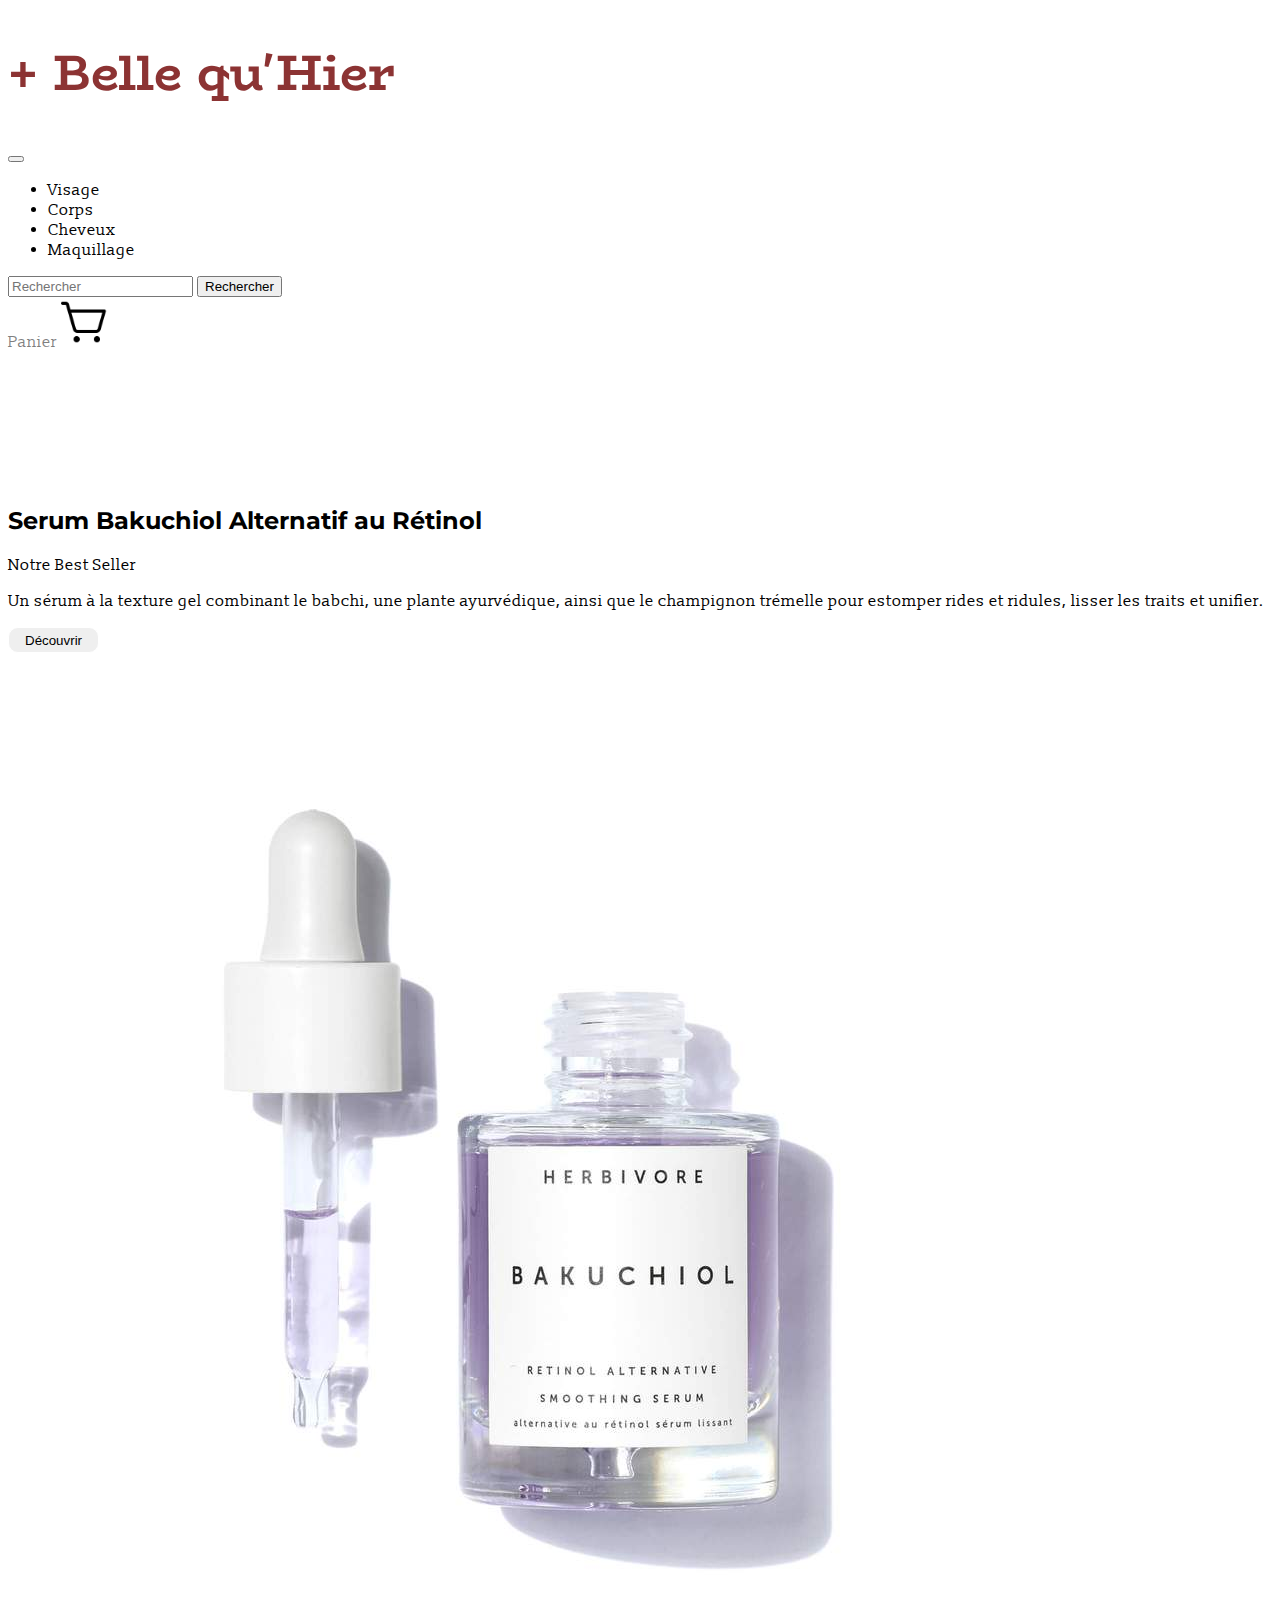
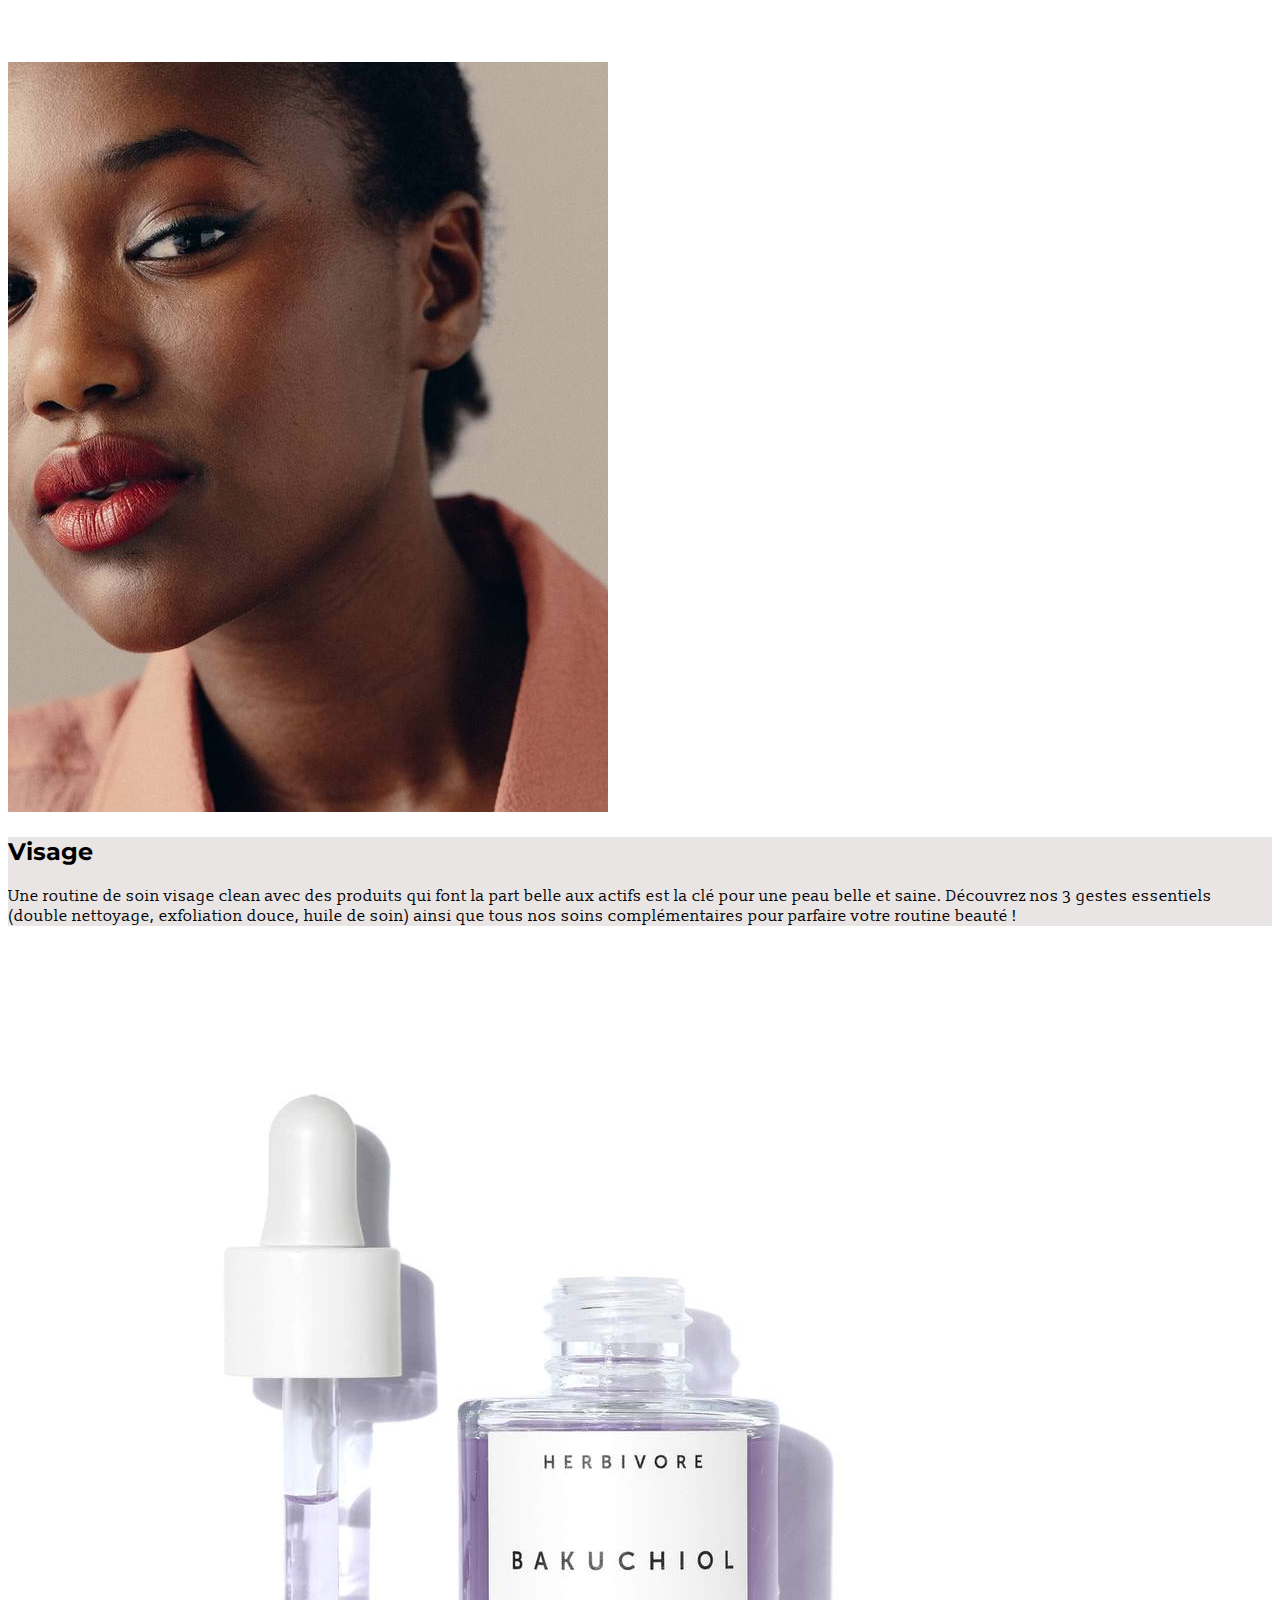
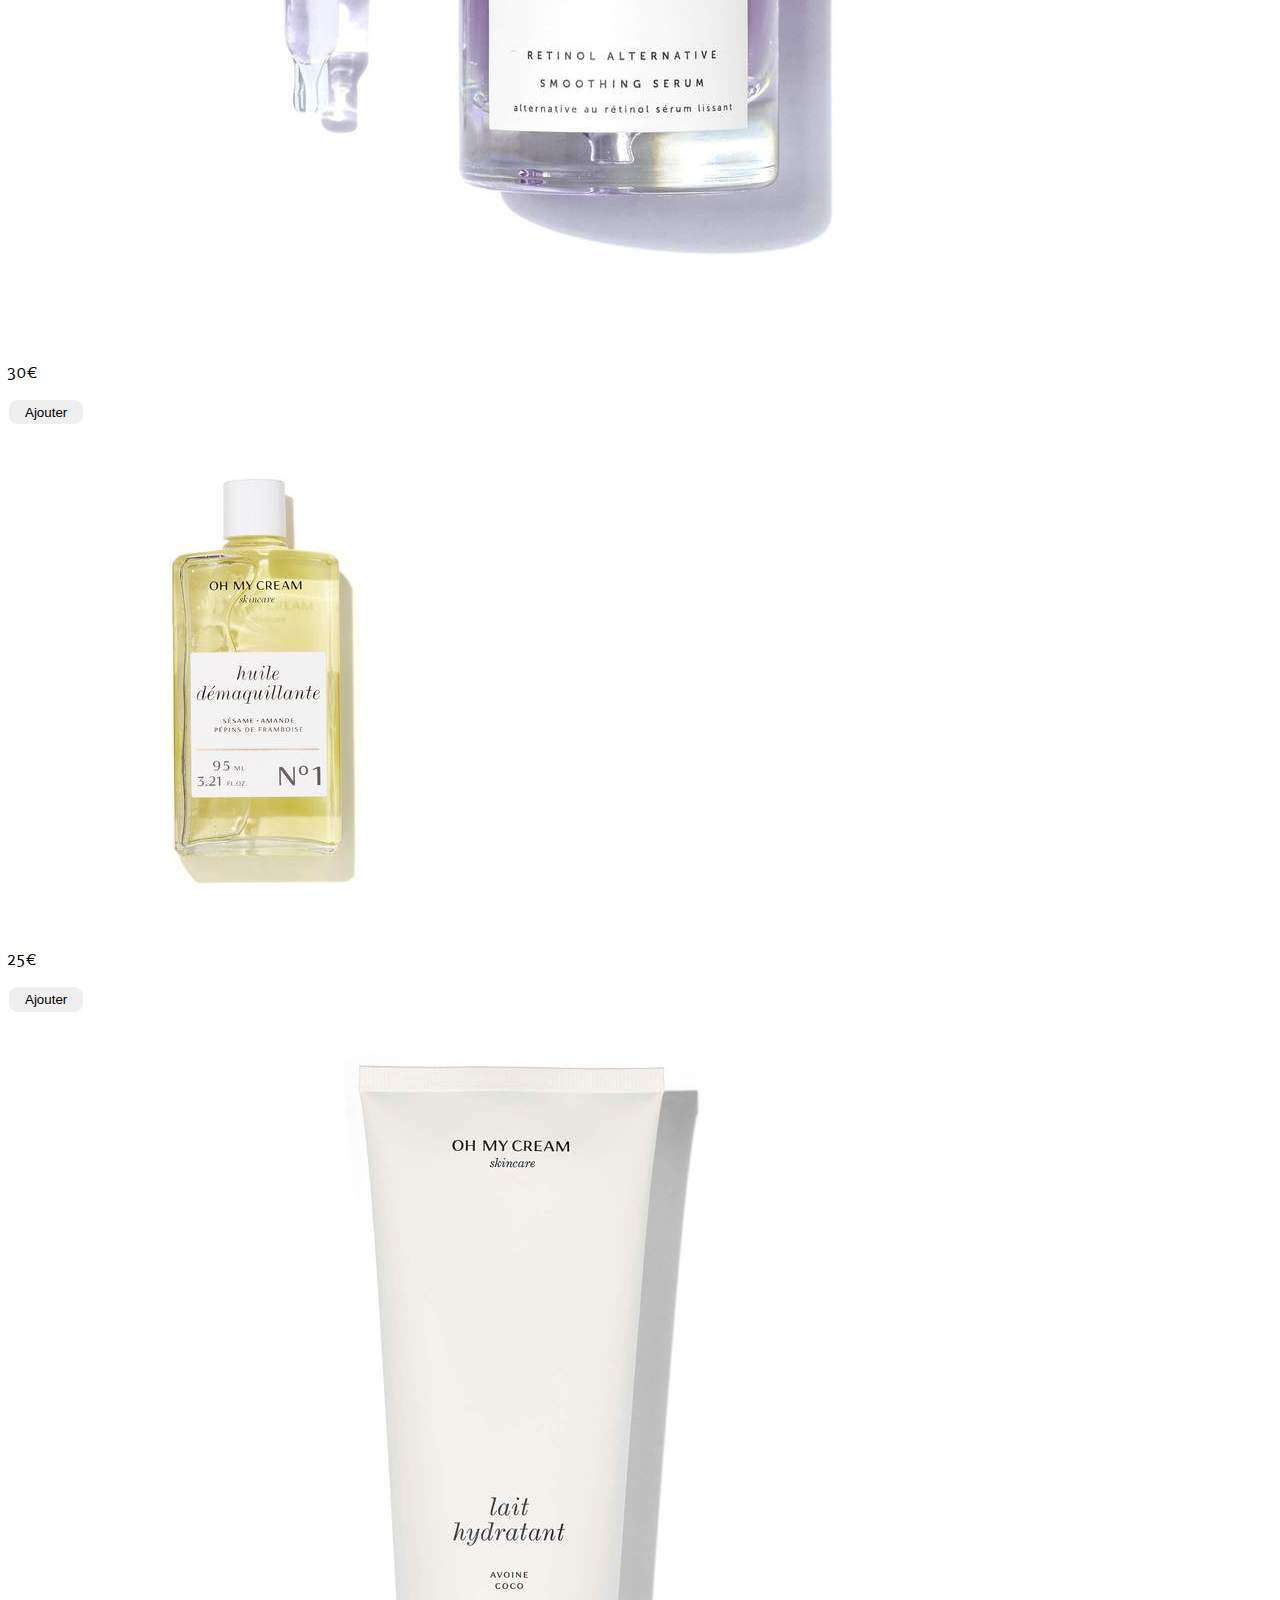
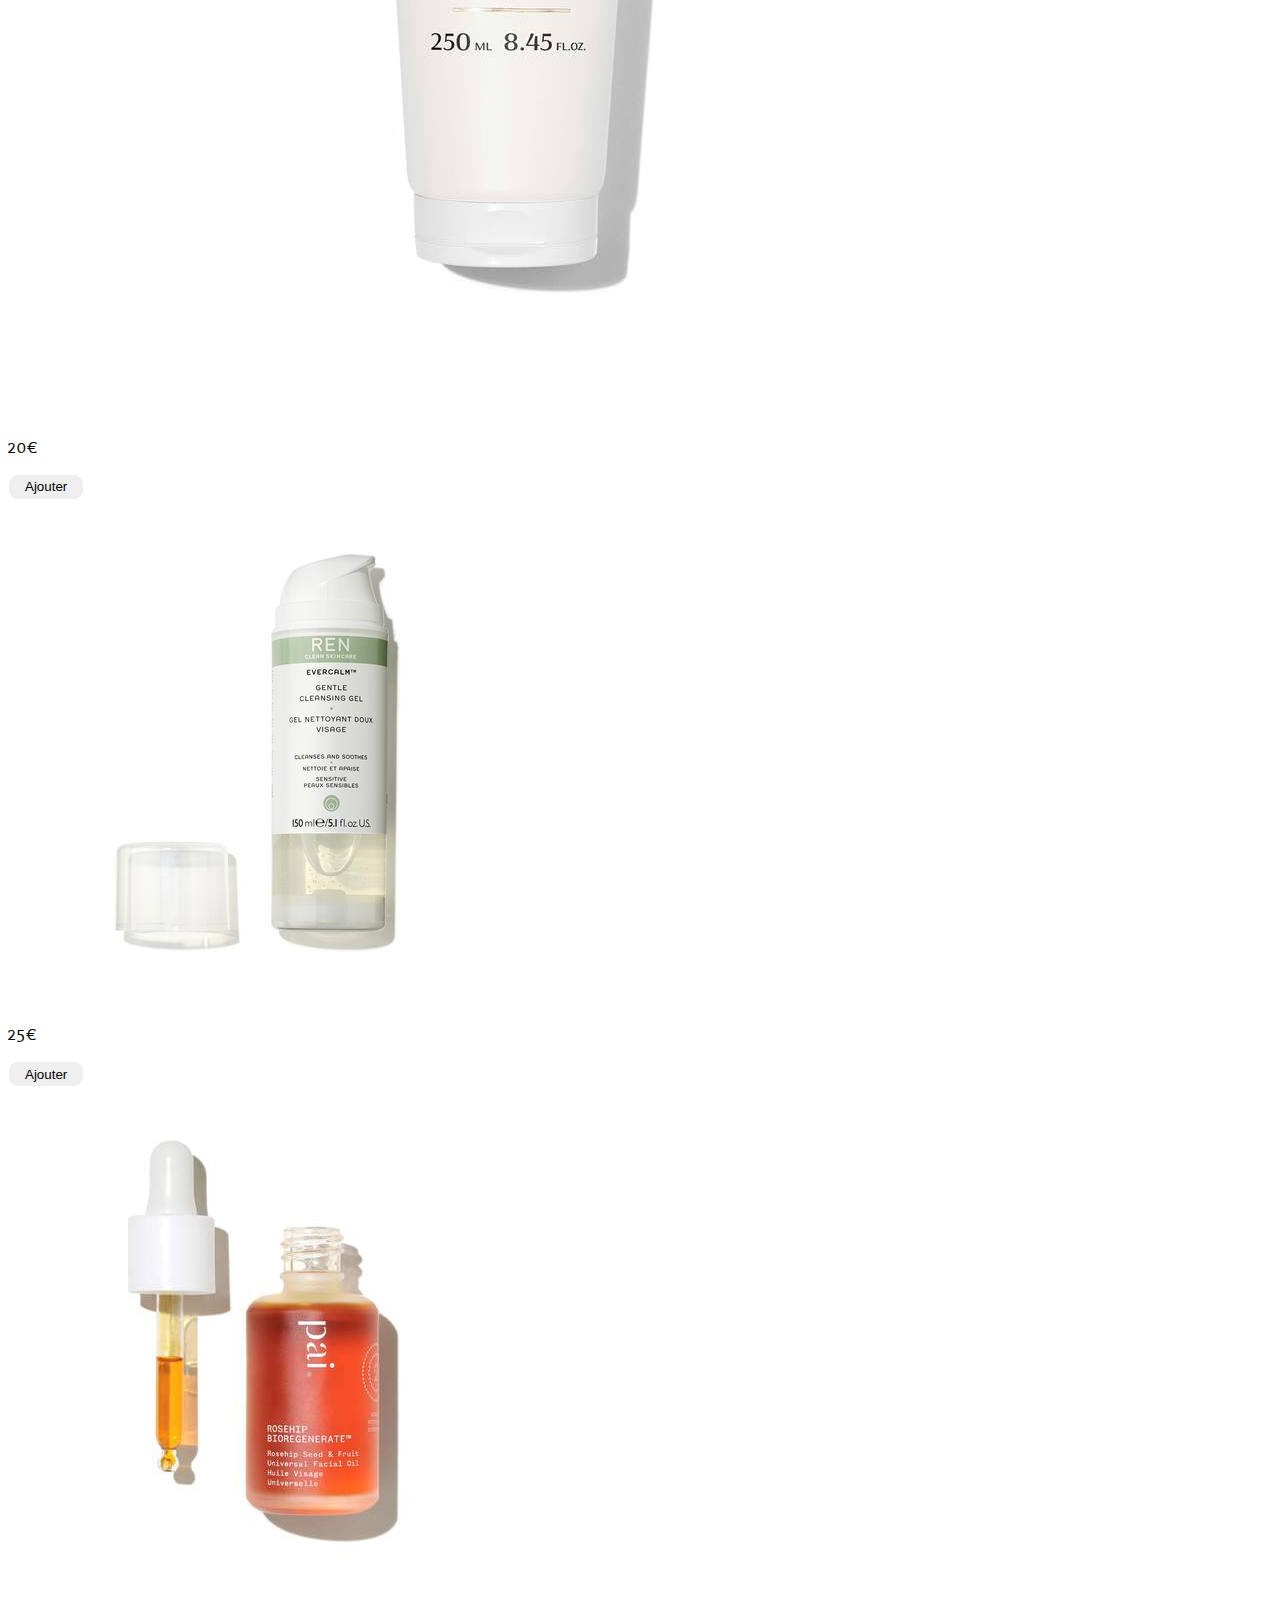
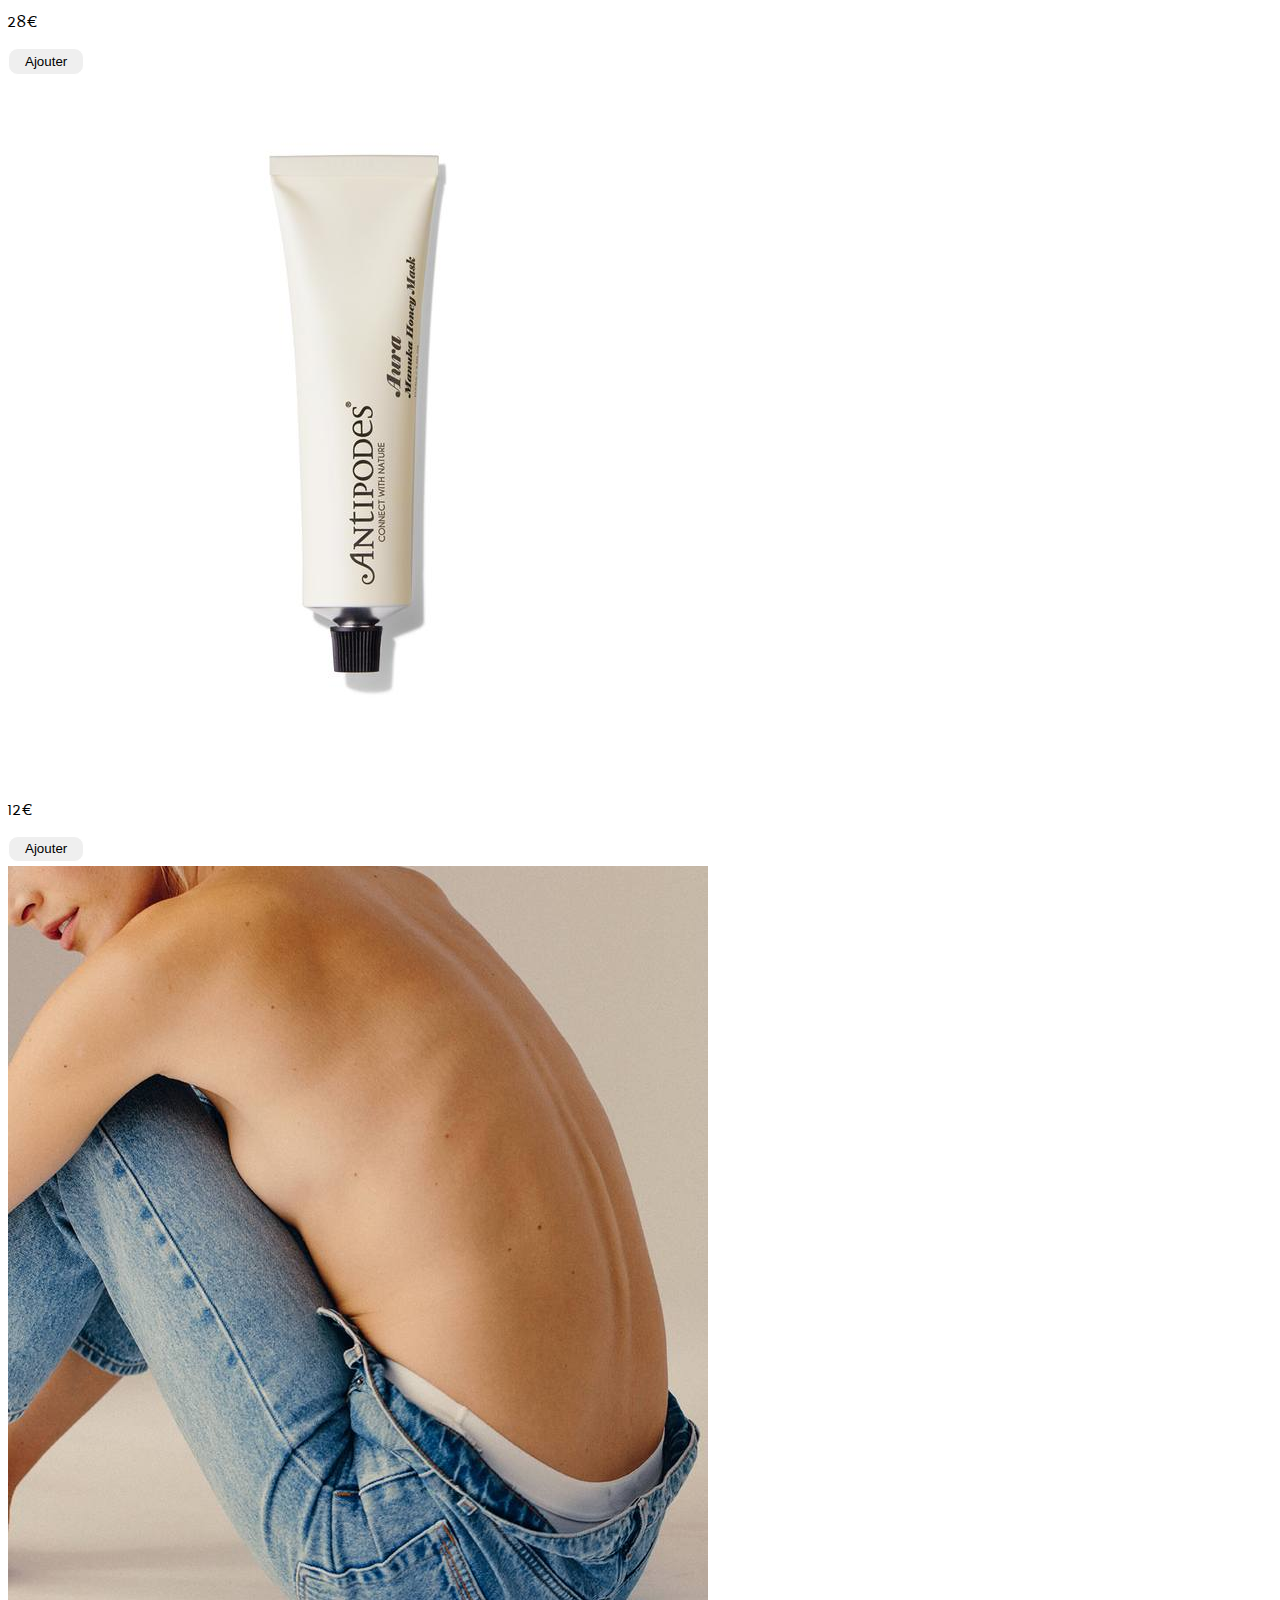
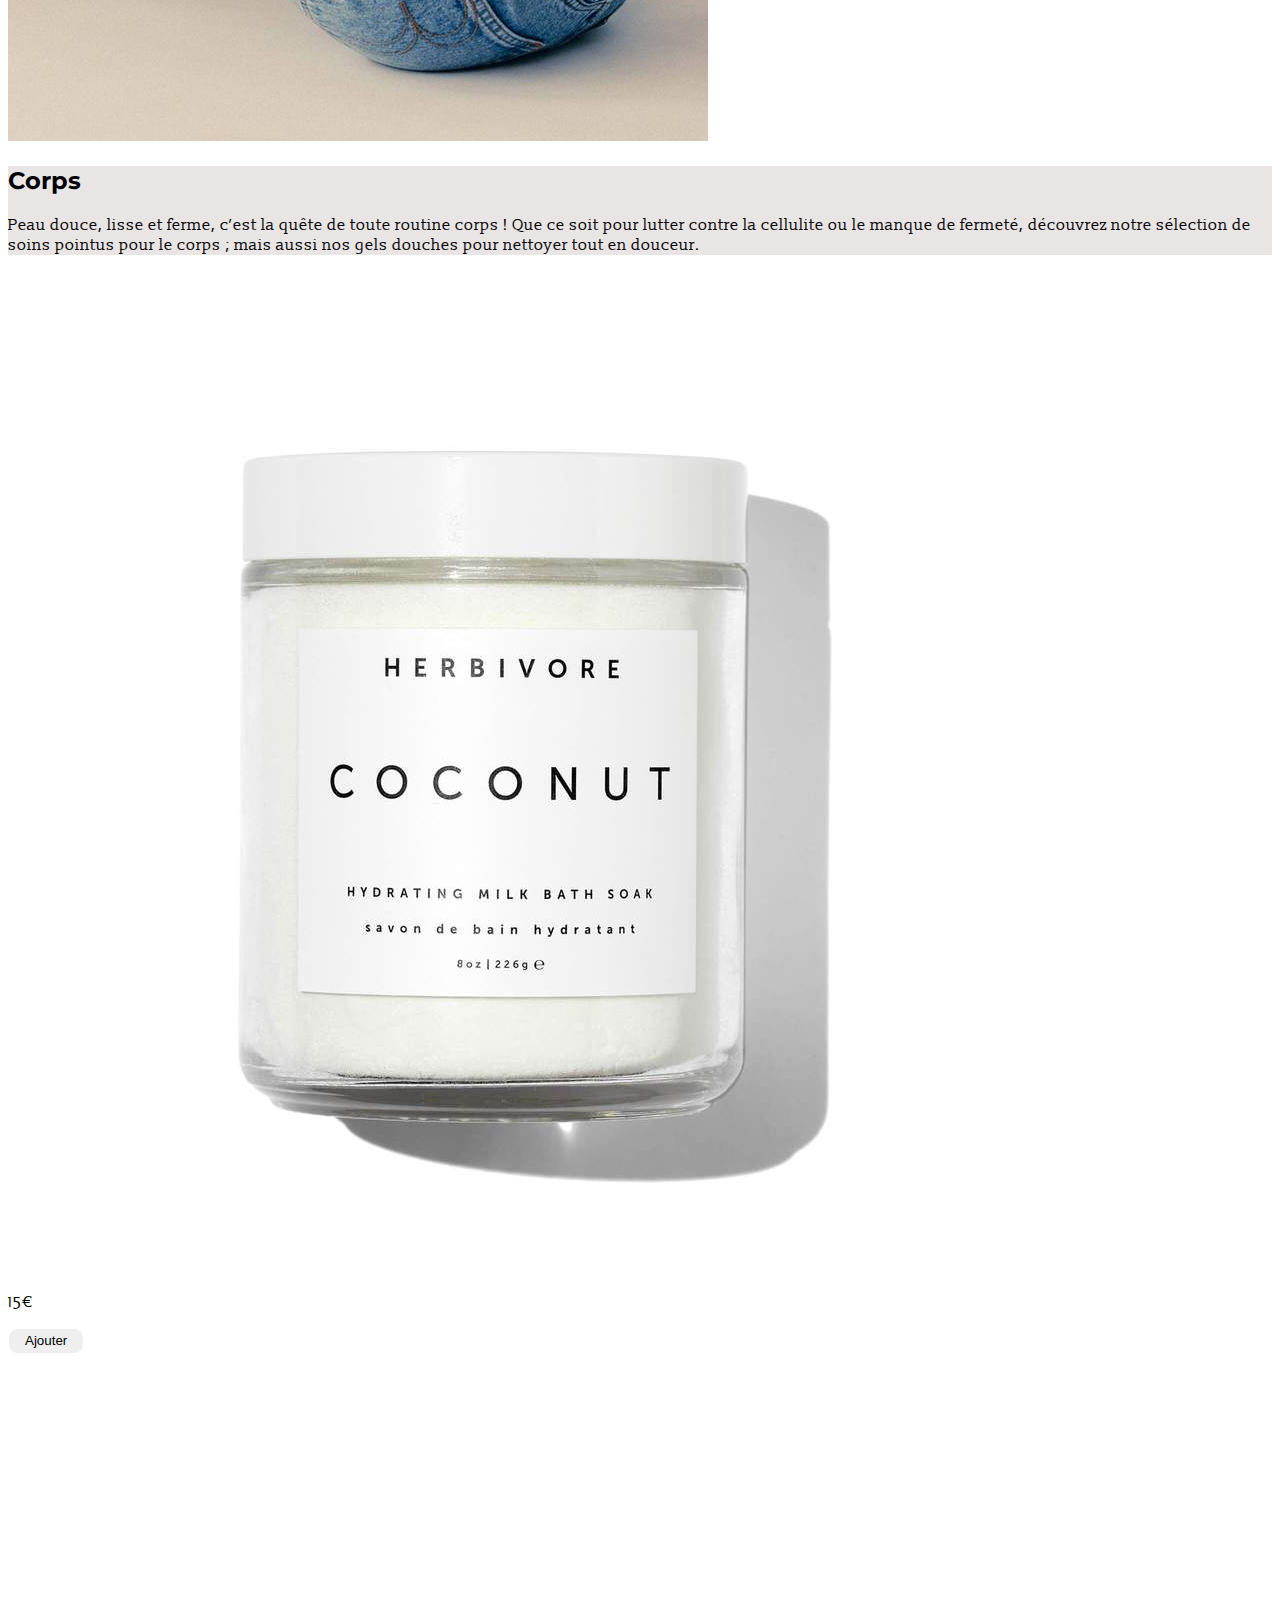
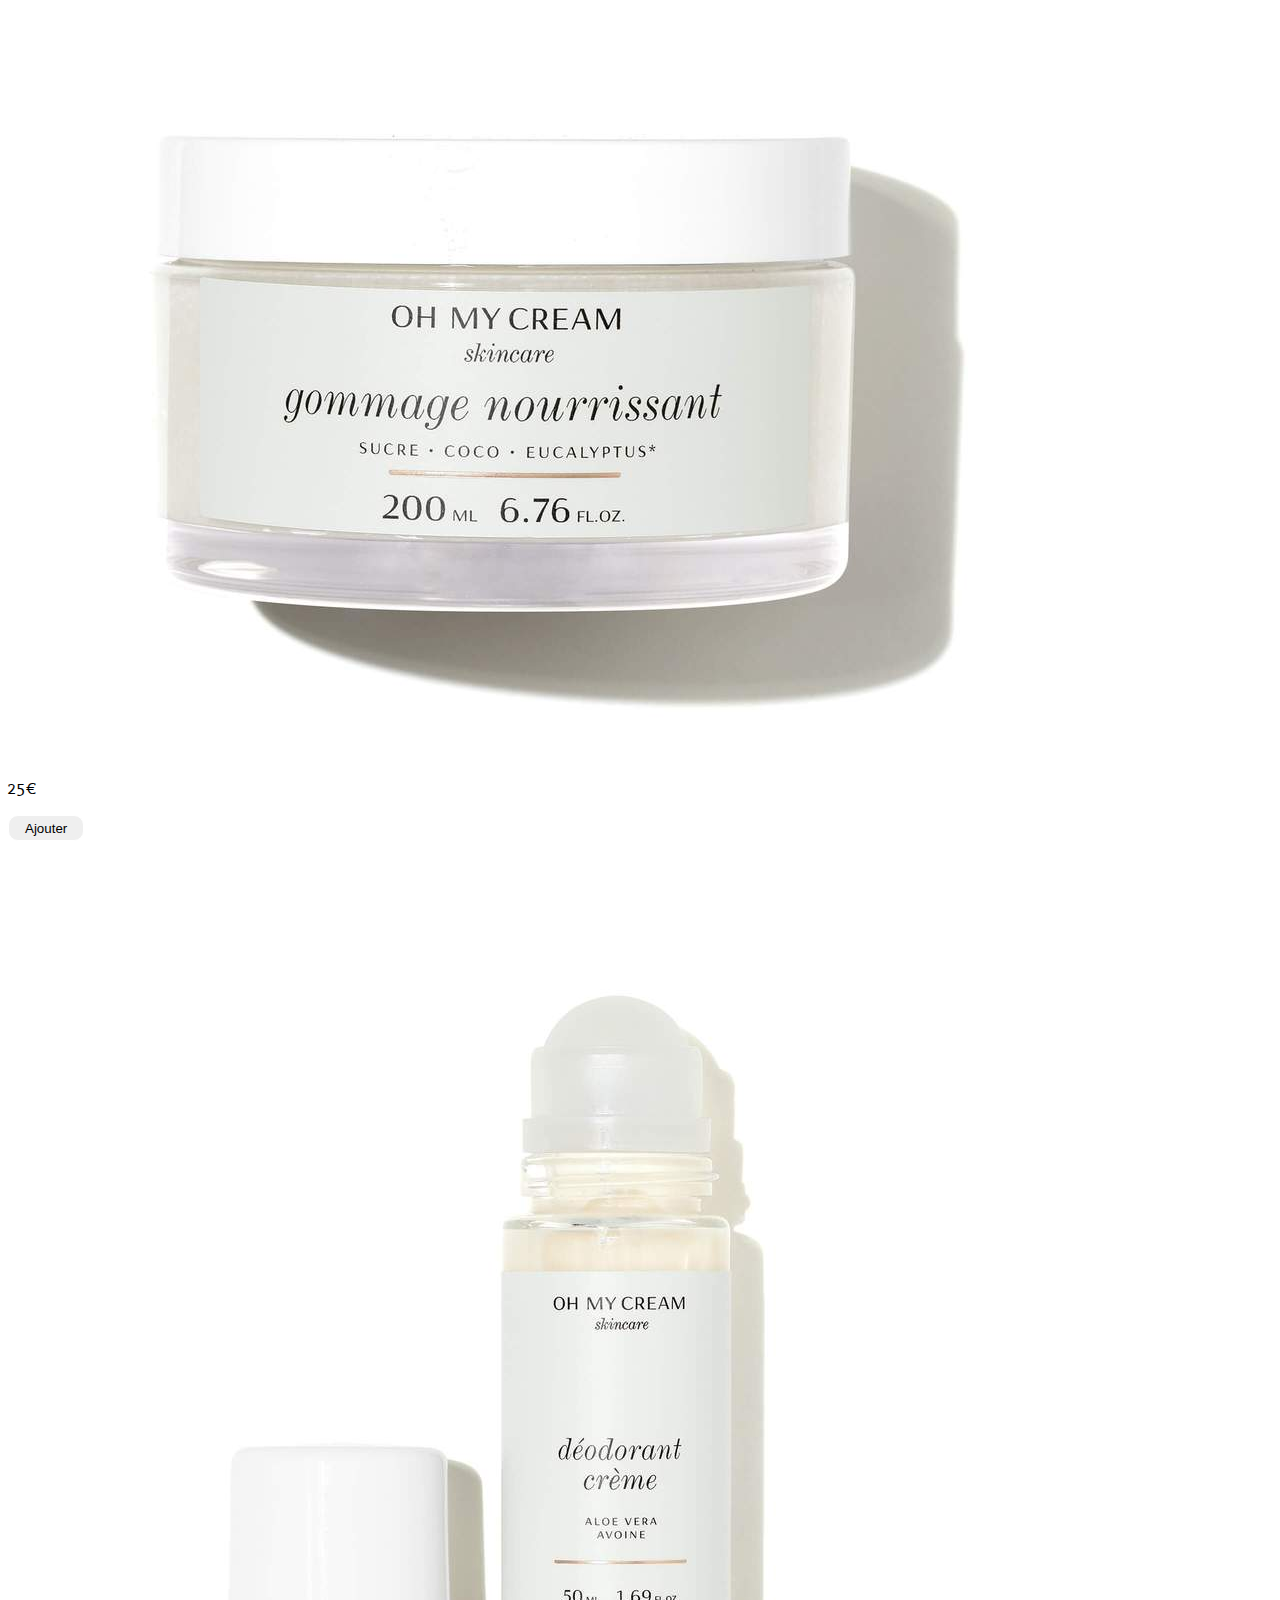
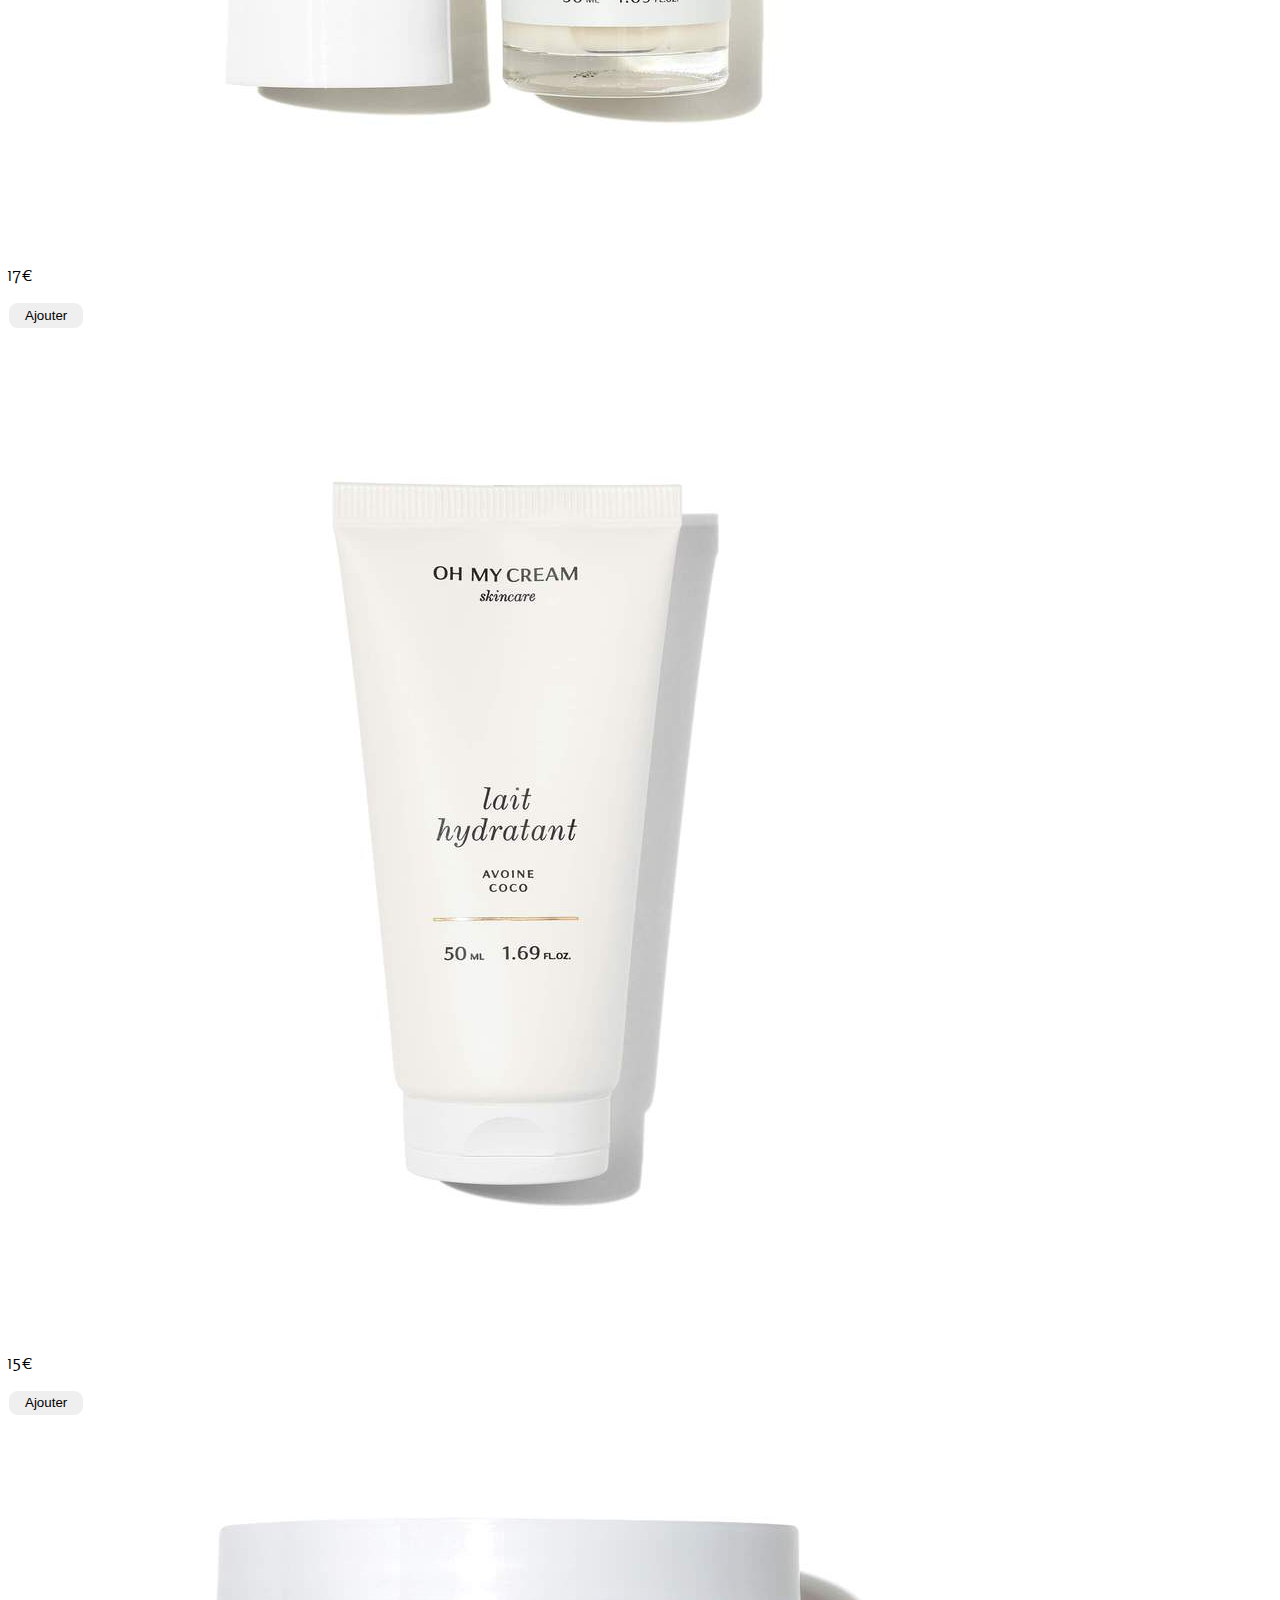
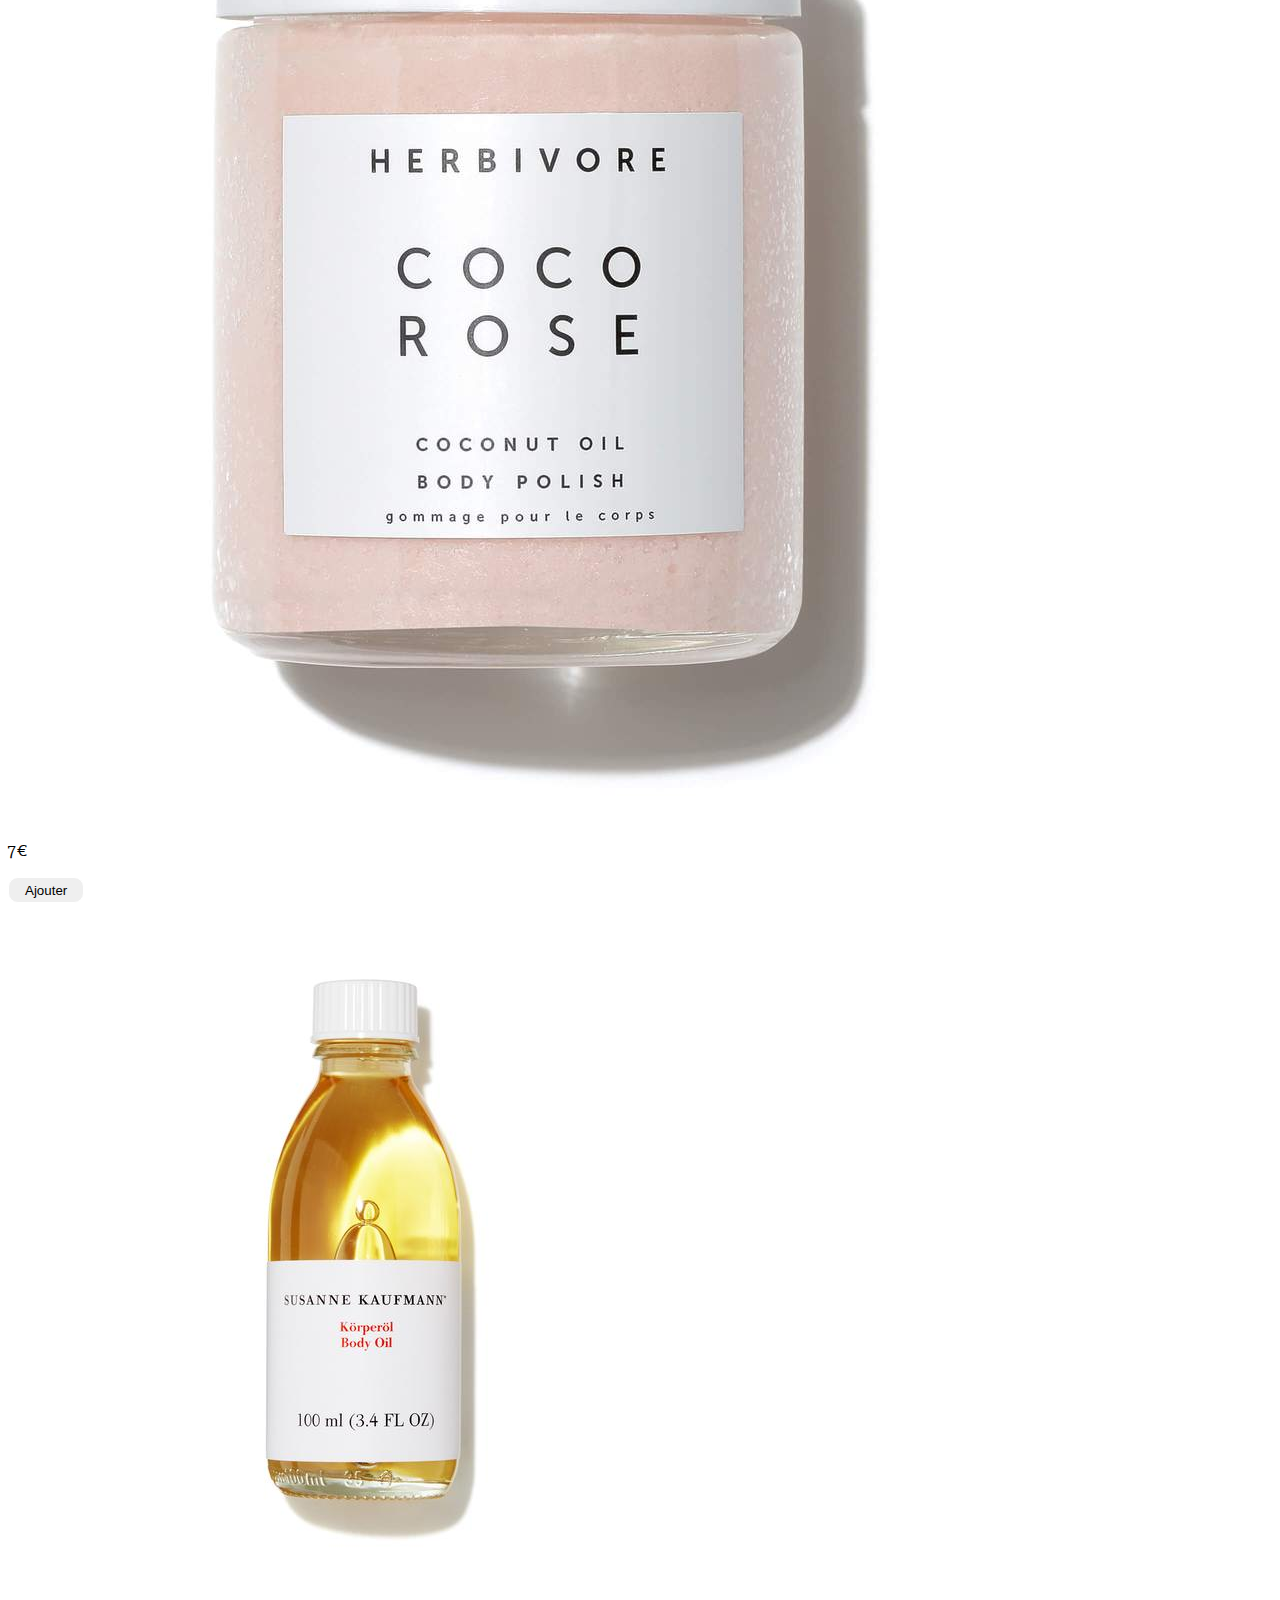
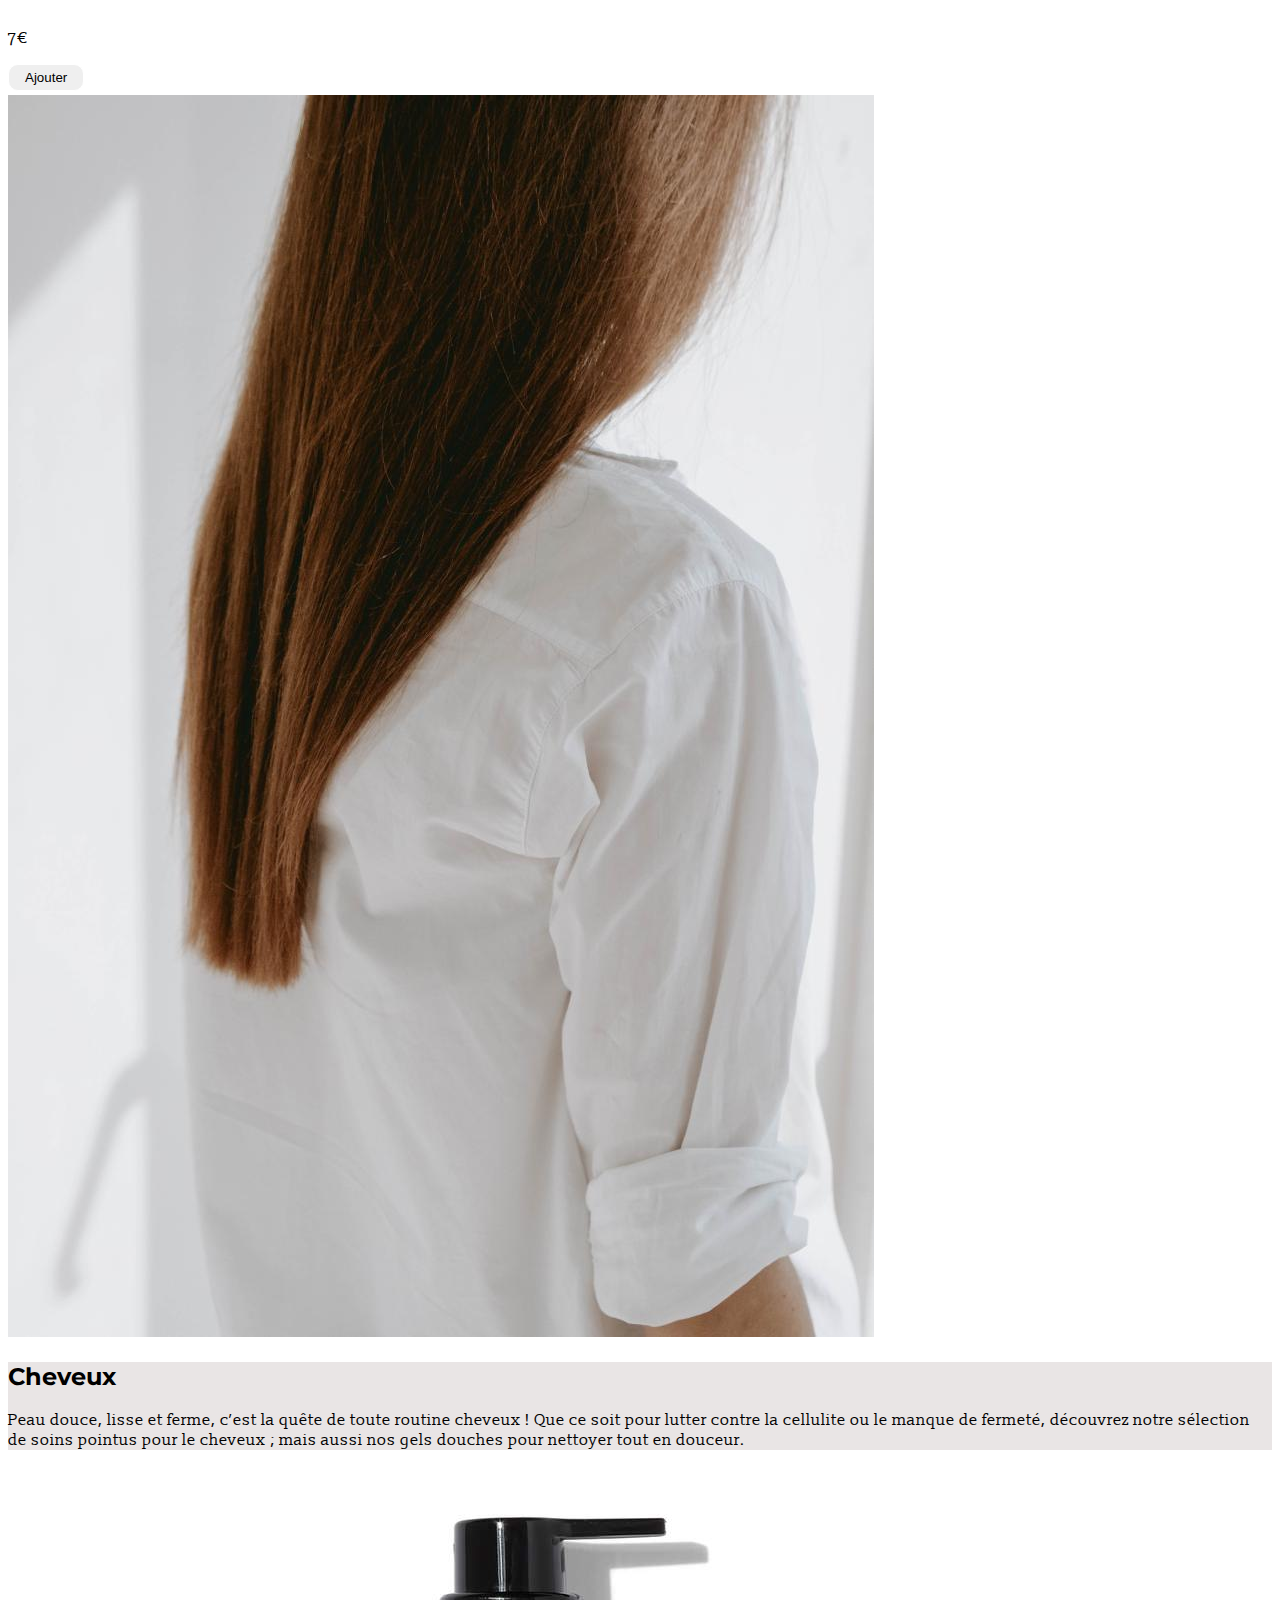
==== commit bb89edb3: "css/html fixed et fonctionnalite panier et recherhce" ====
--- a/index.html
+++ b/index.html
@@ -1,5 +1,6 @@
 <!DOCTYPE html>
 <html lang="fr">
+
 <head>
   <meta charset="UTF-8" />
   <meta http-equiv="X-UA-Compatible" content="IE=edge" />
@@ -9,13 +10,14 @@
   <!-- <link rel="stylesheet" href="reset.css" /> -->
   <link rel="stylesheet" href="style.css" />
   <title>+ Belle qu'Hier</title>
-  <meta name="description" content="Vente en ligne de produits de beauté. Une sélection exclusive de haute qualité livrée en 48h.
+  <meta name="description" content="Vente en ligne de produits de beauté. Une sélection exclusive de haute qualité livrée en 48h. 
     5 à 10 échantillons offerts par commande et de nombreux privilèges via la newsletter !" />
-  <link rel="icon" type="image/png" href="/home/descodeuses/Saphir/Projet-ecommerce-Saphir-Luiza-Laetitia-Clara/assets/icons/favicon.png" />
+  <link rel="icon" type="image/png" href="assets/icons/favicon.png" />
 </head>
 
 <body>
   <!-- ------------------------------------------------------HEADER--------------------------------------- -->
+
   <header>
     <a href="index.html">
       <h1 class="text-center my-5">+ Belle qu'Hier</h1>
@@ -25,21 +27,21 @@
         aria-controls="navbarSupportedContent" aria-expanded="false" aria-label="Toggle navigation">
         <span class="navbar-toggler-icon"></span>
       </button>
-      <div class="collapse navbar-collapse justify-content-center" id="navbarSupportedContent">
+      <div class="collapse navbar-collapse justify-content-around" id="navbarSupportedContent">
         <ul class="navbar-nav">
-          <li class="nav-item"><a class="nav-link" href="#visage">Visage</a></li>
-          <li class="nav-item"><a class="nav-link" href="#corps">Corps</a></li>
-          <li class="nav-item"><a class="nav-link" href="#cheveux">Cheveux </a></li>
-          <li class="nav-item"><a class="nav-link" href="#maquillage">Maquillage</a></li>
+          <li class="nav-item"><a class="nav-link" href="index.html#visage">Visage </a></li>
+          <li class="nav-item"><a class="nav-link" href="index.html#corps">Corps</a></li>
+          <li class="nav-item"><a class="nav-link" href="index.html#cheveux">Cheveux </a></li>
+          <li class="nav-item"><a class="nav-link" href="index.html#maquillage">Maquillage</a></li>
         </ul>
-      </div>
-        <div class="d-flex flex-column flex-lg-row float-right">
+        <div class="d-flex flex-column flex-lg-row">
           <!-- BAR DE RECHERCHE -->
           <form class="form-inline mr-lg-5">
-            <input id="rechrchProduit" class="form-control mr-sm-2" type="search" placeholder="Rechercher"
+            <input id="rechercheProduit" class="form-control mr-sm-2" type="search" placeholder="Rechercher"
               aria-label="Search" />
-            <!-- <button id="recherch" class="btn btn-outline-dark my-2 my-sm-0" type="button">Rechercher</button> -->
-            <img id="recherch" src="assets/icons/search-outline.svg" alt="search logo" width="50">
+            <button id="recherche" class="btn btn-outline-dark my-2 my-sm-0" type="button">Rechercher</button>
+            <!-- <img id="recherche" src="assets/icons/search-outline.svg" alt="search logo" width="50"> -->
+
           </form>
           <!-- BAR DE RECHERCHE -->
           <a href="panier.html" class="d-block d-lg-none mt-2">Panier</a>
@@ -50,9 +52,9 @@
     </nav>
   </header>
 
-  <!-- Mon affichage de recherche -->
-  <div id="resultRech" class="text-center align-items-center"></div>
-  <!-- Mon affichage de recherche -->
+  <!-- Mon affichage de recherch -->
+  <div id="resultRecherche" class="text-center align-items-center"></div>
+  <!-- Mon affichage de recherch -->
   <!-- ------------------------------------------------------BEST SELLER--------------------------------------- -->
   <section class="bestseller">
     <div class="container d-flex flex-column flex-md-row my-2 justify-content-center align-items-md-stretch">
@@ -74,7 +76,7 @@
   <div class="choixproduits">
     <section id="visage">
       <div class="container d-flex flex-column flex-md-row my-5 justify-content-center align-items-md-stretch">
-        <img class="col-12 col-md-4 col-lg-3 p-0" src="assets/visage/beauty-expert.jpeg" alt="visage beauty expert" />
+        <img class="col-12 col-md-4 col-lg-3 p-0" src="assets/visage/visage-cover.jpeg" alt="visage beauty expert" />
         <div style="background-color: #e9e5e5;"
           class="col-12 col-md-8 col-lg-9 d-flex flex-column justify-content-center p-5">
           <h2 class="">Visage</h2>
@@ -90,15 +92,15 @@
 
       <div class="container text-center" title="soins visage">
         <div class="d-flex flex-column flex-md-row justify-content-center">
-          <button class="trash">Vider panier entier </button>
-          <div class="col d-flex justify-content-center" title="Bakuchiol">
+          <!-- <button class="trash">Vider panier entier </button> -->
+          <div class="col d-flex justify-content-center" title="bakuchiol">
             <img class="w-75 prodImg" src="assets/visage/visage-1.jpeg" />
             <div class='w-75 prodDesc' hidden>
-              <p>Serum Bakuchiol Alternatif au Rétinol</p>
-              <p>TYPE DE PEAU<br>
-                Tout type de peau.</p>
-              <p>PRÉOCCUPATIONS<br>
-                Déshydratation, Premières rides, Rides installées</p>
+              <p class="font-weight-bold">Serum Bakuchiol Alternatif au Rétinol</p>
+              <p class="font-italic">TYPE DE PEAU</p>
+              <p>Tout type de peau </p>
+              <p class="font-italic">PRÉOCCUPATIONS</p>
+              <p>Déshydratation, Premières rides, Rides installées</p>
             </div>
             <div class="d-flex flex-column justify-content-center align-items-center">
               <p>30‎€</p>
@@ -109,34 +111,34 @@
               <button class="empty" data-name="produit1">Retirer</button>
             </div>
           </div>
-          <div class="col d-flex justify-content-center" title="Huile démaquillante">
-            <img class="w-75 prodImg" src="assets/visage/visage-2.jpg" />
-            <div class='w-75 prodDesc' hidden>
-              <p>Huile Démaquillante</p>
-              <p>TYPE DE PEAU<br>
-                Les peaux normales à sèches, déshydratées.</p>
-              <p>PRÉOCCUPATIONS<br>
-                Manque d'éclat & Uniformité du teint</p>
+          <div class="col d-flex justify-content-center" title="huile demaquillante">
+            <img class="w-75 prodImg" src="assets/visage/visage-2.jpeg" />
+            <div class='w-75 prodDesc' hidden>
+              <p class="font-weight-bold">Huile Démaquillante</p>
+              <p class="font-italic">TYPE DE PEAU</p>
+              <p>Les peaux normales à sèches, déshydratées</p>
+              <p class="font-italic">PRÉOCCUPATIONS</p>
+              <p>Manque d'éclat & Uniformité du teint</p>
             </div>
             <div class="d-flex flex-column justify-content-center align-items-center">
               <p>25‎€</p>
-              <button data-name="Huile démaquillante" data-price="25" data-totalprice="" data-cat="visage" data-count=""
+              <button data-name="huile demaquillante" data-price="25" data-totalprice="" data-cat="visage" data-count=""
                 class="add" id="produit2">
                 Ajouter
               </button>
               <button class="empty" data-name="produit2">Retirer</button>
             </div>
           </div>
-          <div class="col d-flex justify-content-center" title="Lait hydratant">
+          <div class="col d-flex justify-content-center" title="lait hydratant">
             <img class="w-75 prodImg" src="assets/visage/visage-3.jpeg" />
             <div class='w-75 prodDesc' hidden>
-              <p>Lait Hydratant</p>
-              <p>TYPE DE PEAU<br>
-                Tous les types de peaux.</p>
+              <p class="font-weight-bold">Lait Hydratant</p>
+              <p class="font-italic">TYPE DE PEAU</p>
+              <p>Tous les types de peaux</p>
             </div>
             <div class="d-flex flex-column justify-content-center align-items-center">
               <p>20‎€</p>
-              <button data-name="Lait hydratant" data-price="20" data-totalprice="" data-cat="visage" data-count=""
+              <button data-name="lait hydratant" data-price="20" data-totalprice="" data-cat="visage" data-count=""
                 class="add" id="produit3">
                 Ajouter
               </button>
@@ -146,58 +148,59 @@
         </div>
 
         <div class="row flex-column flex-md-row justify-content-center align-items-center">
-          <div class="col d-flex justify-content-center" title="Lait Nettoyant Doux">
-            <img class="w-75 prodImg" src="assets/visage/visage-4.jpg" />
-            <div class='w-75 prodDesc' hidden>
-              <p>Lait Nettoyant Doux</p>
-              <p>TYPE DE PEAU<br>
-                Les peaux normales à mixtes et sensibles.</p>
-              <p>PRÉOCCUPATIONS<br>
-                Sensibilités et Rougeurs</p>
+          <div class="col d-flex justify-content-center" title="lait nettoyant doux">
+            <img class="w-75 prodImg" src="assets/visage/visage-4.jpeg" />
+            <div class='w-75 prodDesc' hidden>
+              <p class="font-weight-bold">Lait Nettoyant Doux</p>
+              <p class="font-italic">TYPE DE PEAU</p>
+              <p>Les peaux normales à mixtes et sensibles</p>
+              <p class="font-italic">PRÉOCCUPATIONS</p>
+              <p>Sensibilités et Rougeurs</p>
             </div>
             <div class="d-flex flex-column justify-content-center align-items-center">
               <p>25‎€</p>
               <div class="d-flex flex-column justify-content-center">
-                <button data-name="Lait Nettoyant Doux" data-price="25" data-totalprice="" data-cat="visage" data-count=""
-                  class="add" id="produit4">
+                <button data-name="lait nettoyant doux" data-price="25" data-totalprice="" data-cat="visage"
+                  data-count="" class="add" id="produit4">
                   Ajouter
                 </button>
                 <button class="empty" data-name="produit4">Retirer</button>
               </div>
             </div>
           </div>
-          <div class="col d-flex justify-content-center" title="Huile de soin">
-            <img class="w-75 prodImg" src="assets/visage/visage-5.jpg" />
-            <div class='w-75 prodDesc' hidden>
-              <p>Huile de soin</p>
-              <p>TYPE DE PEAU<br>
-                Tous les types de peaux, idéal pour celles abîmées, sujettes au vieillissement prématuré, ou les teints
+          <div class="col d-flex justify-content-center" title="huile de soin">
+            <img class="w-75 prodImg" src="assets/visage/visage-5.jpeg" />
+            <div class='w-75 prodDesc' hidden>
+              <p class="font-weight-bold">Huile de soin</p>
+              <p class="font-italic">TYPE DE PEAU</p>
+              <p>Tous les types de peaux,<br>idéal pour celles abîmées,<br>sujettes au vieillissement prématuré, ou les
+                teints
                 brouillés.</p>
-              <p>PRÉOCCUPATIONS<br>
-                Sensibilités et Rougeurs, Premières rides, Manque d'éclat & Uniformité du teint</p>
+              <p class="font-italic">PRÉOCCUPATIONS</p>
+              <p>Sensibilités et Rougeurs,<br>Premières rides, Manque d'éclat & Uniformité du teint</p>
             </div>
             <div class="d-flex flex-column justify-content-center align-items-center">
               <p>28‎€</p>
-              <button data-name="Huile de soin" data-price="28" data-totalprice="" data-cat="visage"
-                data-count="" class="add" id="produit5">
+              <button data-name="huile de soin" data-price="28" data-totalprice="" data-cat="visage" data-count=""
+                class="add" id="produit5">
                 Ajouter
               </button>
               <button class="empty" data-name="produit5">Retirer</button>
             </div>
           </div>
-          <div class="col d-flex justify-content-center" title="Masque au miel">
-            <img class="w-75 prodImg" src="assets/visage/visage-6.jpg" />
-            <div class='w-75 prodDesc' hidden>
-              <p>Masque au miel</p>
-              <p>TYPE DE PEAU<br>
-                Tout type de peau.</p>
-              <p>PRÉOCCUPATIONS<br>
-                Déshydratation, Manque d'éclat & Uniformité du teint, Imperfections & Points noirs</p>
+          <div class="col d-flex justify-content-center" title="masque au miel">
+            <img class="w-75 prodImg" src="assets/visage/visage-6.jpeg" />
+            <div class='w-75 prodDesc' hidden>
+              <p class="font-weight-bold">Masque au miel</p>
+              <p class="font-italic">TYPE DE PEAU</p>
+              <p>Tout type de peau</p>
+              <p class="font-italic">PRÉOCCUPATIONS</p>
+              <p>Déshydratation,<br>Manque d'éclat<br>Uniformité du teint,<br>Imperfections & Points noirs</p>
             </div>
             <div class="d-flex flex-column justify-content-center align-items-center">
               <p>12‎€</p>
-              <button data-name="Masque au miel" data-price="12" data-totalprice="" data-cat="visage" data-count="" class="add"
-                id="produit6">
+              <button data-name="masque au miel" data-price="12" data-totalprice="" data-cat="visage" data-count=""
+                class="add" id="produit6">
                 Ajouter
               </button>
               <button class="empty" data-name="produit6">Retirer</button>
@@ -207,12 +210,10 @@
       </div>
 
     </section>
-
     <!-- ------------------------------------------------------SECTION CORPS--------------------------------------- -->
     <section id="corps">
       <div class="container d-flex flex-column flex-md-row my-5 justify-content-center align-items-md-stretch">
-        <img class="col-12 col-md-4 col-lg-3 p-0" src="assets/corps/beauty-inspirational.jpeg"
-          alt="corp beauty expert" />
+        <img class="col-12 col-md-4 col-lg-3 p-0" src="assets/corps/corp-cover.jpeg" alt="corp beauty expert" />
         <div style="background-color: #e9e5e5"
           class="col-12 col-md-8 col-lg-9 d-flex flex-column justify-content-center p-5">
           <h2 class="">Corps</h2>
@@ -226,50 +227,50 @@
       </div>
       <div class="container text-center" title="produits de corps">
         <div class="d-flex flex-column flex-md-row justify-content-center">
-          <div class="col d-flex justify-content-center" title="Poudre de Bain Coco">
+          <div class="col d-flex justify-content-center" title="poudre de bain coco">
             <img class="w-75 prodImg" src="assets/corps/corp-1.jpeg" />
             <div class='w-75 prodDesc' hidden>
-              <p>Poudre de Bain Coco</p>
-              <p>TYPE DE PEAU<br>
-                Tout type de peau.</p>
-              <p>PRÉOCCUPATIONS<br>
-                Sécheresse</p>
+              <p class="font-weight-bold">Poudre de Bain Coco</p>
+              <p class="font-italic">TYPE DE PEAU</p>
+              <p>Tout type de peau</p>
+              <p class="font-italic">PRÉOCCUPATIONS</p>
+              <p>Sécheresse</p>
             </div>
             <div class="d-flex flex-column justify-content-center align-items-center">
               <p>15‎€</p>
-              <button data-name="Poudre de Bain Coco" data-price="15" data-totalprice="" data-cat="corp" data-count=""
+              <button data-name="poudre de bain coco" data-price="15" data-totalprice="" data-cat="corp" data-count=""
                 class="add" id="produit7">
                 Ajouter
               </button>
               <button class="empty" data-name="produit7">Retirer</button>
             </div>
           </div>
-          <div class="col d-flex justify-content-center" title="Gommage Nourrissant">
+          <div class="col d-flex justify-content-center" title="gommage nourrissant">
             <img class="w-75 prodImg" src="assets/corps/corp-2.jpeg" />
             <div class='w-75 prodDesc' hidden>
-              <p>Gommage Nourrissant</p>
-              <p>TYPE DE PEAU<br>
-                Tous les types de peaux.</p>
+              <p class="font-weight-bold">Gommage Nourrissant</p>
+              <p class="font-italic">TYPE DE PEAU</p>
+              <p>Tous les types de peaux</p>
             </div>
             <div class="d-flex flex-column justify-content-center align-items-center">
               <p>25‎€</p>
-              <button data-name="Gommage Nourrissant" data-price="25" data-totalprice="" data-cat="corp" data-count=""
+              <button data-name="gommage nourrissant" data-price="25" data-totalprice="" data-cat="corp" data-count=""
                 class="add" id="produit8">
                 Ajouter
               </button>
               <button class="empty" data-name="produit8">Retirer</button>
             </div>
           </div>
-          <div class="col d-flex justify-content-center" title="Déodorant Crème">
+          <div class="col d-flex justify-content-center" title="deodorant creme">
             <img class="w-75 prodImg" src="assets/corps/corp-3.jpeg" />
             <div class='w-75 prodDesc' hidden>
-              <p>Déodorant Crème</p>
-              <p>TYPE DE PEAU<br>
-                Tous les types de peau, même les plus sensibles.</p>
+              <p class="font-weight-bold">Déodorant Crème</p>
+              <p class="font-italic">TYPE DE PEAU</p>
+              <p>Tous les types de peau, même les plus sensibles.</p>
             </div>
             <div class="d-flex flex-column justify-content-center align-items-center">
               <p>17‎€</p>
-              <button data-name="Déodorant Crème" data-price="17" data-totalprice="" data-cat="corp" data-count=""
+              <button data-name="deodorant creme" data-price="17" data-totalprice="" data-cat="corp" data-count=""
                 class="add" id="produit9">
                 Ajouter
               </button>
@@ -279,17 +280,17 @@
         </div>
 
         <div class="row flex-column flex-md-row justify-content-center align-items-center">
-          <div class="col d-flex justify-content-center" title="Lait Hydratant">
+          <div class="col d-flex justify-content-center" title="lait hydratant">
             <img class="w-75 prodImg" src="assets/corps/corp-4.jpeg" />
             <div class='w-75 prodDesc' hidden>
-              <p>Lait Hydratant</p>
-              <p>TYPE DE PEAU<br>
-                Tous les types de peaux.</p>
+              <p class="font-weight-bold">Lait Hydratant</p>
+              <p class="font-italic">TYPE DE PEAU</p>
+              <p>Tous les types de peaux</p>
             </div>
             <div class="d-flex flex-column justify-content-center align-items-center">
               <p>15‎€</p>
               <div class="d-flex flex-column justify-content-center">
-                <button data-name="Lait Hydratant" data-price="15" data-totalprice="" data-cat="corp" data-count=""
+                <button data-name="lait hydratant" data-price="15" data-totalprice="" data-cat="corp" data-count=""
                   class="add" id="produit10">
                   Ajouter
                 </button>
@@ -297,37 +298,37 @@
               </div>
             </div>
           </div>
-          <div class="col d-flex justify-content-center" title="Coco Rose Exfoliant Corps">
+          <div class="col d-flex justify-content-center" title="coco rose">
             <img class="w-75 prodImg" src="assets/corps/corp-5.jpeg" />
             <div class='w-75 prodDesc' hidden>
-              <p>Coco Rose Exfoliant Corps</p>
-              <p>TYPE DE PEAU<br>
-                Tout type de peau, même sensible.</p>
-              <p>PRÉOCCUPATIONS<br>
-                Sécheresse</p>
+              <p class="font-weight-bold">Coco Rose Exfoliant Corps</p>
+              <p class="font-italic">TYPE DE PEAU</p>
+              <p>Tout type de peau, même sensible.</p>
+              <p class="font-italic">PRÉOCCUPATIONS</p>
+              <p>Sécheresse</p>
             </div>
             <div class="d-flex flex-column justify-content-center align-items-center">
               <p>7‎€</p>
-              <button data-name="Coco Rose Exfoliant Corps" data-price="7" data-totalprice="" data-cat="corp" data-count="" class="add"
+              <button data-name="coco rose" data-price="7" data-totalprice="" data-cat="corp" data-count="" class="add"
                 id="produit11">
                 Ajouter
               </button>
               <button class="empty" data-name="produit11">Retirer</button>
             </div>
           </div>
-          <div class="col d-flex justify-content-center" title="Huile Corps">
-            <img class="w-75 prodImg" src="assets/corps/corp-6.jpg" />
-            <div class='w-75 prodDesc' hidden>
-              <p>Huile Corps</p>
-              <p>TYPE DE PEAU<br>
-                Tous les types de peaux, idéale pour les peaux sèches.</p>
-              <p>PRÉOCCUPATIONS<br>
-                Sécheresse</p>
+          <div class="col d-flex justify-content-center" title="huile corps">
+            <img class="w-75 prodImg" src="assets/corps/corp-6.jpeg" />
+            <div class='w-75 prodDesc' hidden>
+              <p class="font-weight-bold">Huile Corps</p>
+              <p class="font-italic">TYPE DE PEAU</p>
+              <p>Tous les types de peaux, idéale pour les peaux sèches</p>
+              <p class="font-italic">PRÉOCCUPATIONS</p>
+              <p>Sécheresse</p>
             </div>
             <div class="d-flex flex-column justify-content-center align-items-center">
               <p>7‎€</p>
-              <button data-name="Huile Corps" data-price="7" data-totalprice="" data-cat="corp" data-count="" class="add"
-                id="produit12">
+              <button data-name="huile corps" data-price="7" data-totalprice="" data-cat="corp" data-count=""
+                class="add" id="produit12">
                 Ajouter
               </button>
               <button class="empty" data-name="produit12">Retirer</button>
@@ -336,8 +337,6 @@
         </div>
 
     </section>
-
-
     <!-- ------------------------------------------------------SECTION CHEVEUX--------------------------------------- -->
     </section>
     <section id="cheveux">
@@ -356,55 +355,55 @@
       </div>
       <div class="container text-center" title="produits cheveux">
         <div class="d-flex flex-column flex-md-row justify-content-center">
-          <div class="col d-flex justify-content-center" title="Crème pour Cheveux Bouclés">
+          <div class="col d-flex justify-content-center" title="curl cream">
             <img class="w-75 prodImg" src="assets/cheveux/cheveux-1.jpeg" />
             <div class='w-75 prodDesc' hidden>
-              <p>Crème pour Cheveux Bouclés</p>
-              <p>TYPE DE PEAU<br>
-                Les cheveux bouclés, ondulés, même fins.</p>
-              <p>PRÉOCCUPATIONS<br>
-                Sculpter les boucles</p>
+              <p class="font-weight-bold">Crème pour Cheveux Bouclés</p>
+              <p class="font-italic">TYPE DE CHEVEUX</p>
+              <p>Les cheveux bouclés, ondulés, même fins</p>
+              <p class="font-italic">PRÉOCCUPATIONS</p>
+              <p>Sculpter les boucles</p>
             </div>
             <div class="d-flex flex-column justify-content-center align-items-center">
               <p>10‎€</p>
-              <button data-name="Crème pour Cheveux Bouclés" data-price="10" data-totalprice="" data-cat="cheveux" data-count=""
+              <button data-name="curl cream" data-price="10" data-totalprice="" data-cat="cheveux" data-count=""
                 class="add" id="produit13">
                 Ajouter
               </button>
               <button class="empty" data-name="produit13">Retirer</button>
             </div>
           </div>
-          <div class="col d-flex justify-content-center" title="Shampoing doux">
+          <div class="col d-flex justify-content-center" title="shampoing doux">
             <img class="w-75 prodImg" src="assets/cheveux/cheveux-2.jpeg" />
             <div class='w-75 prodDesc' hidden>
-              <p>Shampoing doux</p>
-              <p>TYPE DE PEAU<br>
-                Tout type de cheveux.</p>
-              <p>PRÉOCCUPATIONS<br>
-                Redonner de la brillance, Apporter du volume</p>
+              <p class="font-weight-bold">Shampoing doux</p>
+              <p class="font-italic">TYPE DE CHEVEUX</p>
+              <p>Tout type de cheveux</p>
+              <p class="font-italic">PRÉOCCUPATIONS</p>
+              <p>Redonner de la brillance,<br>Apporter du volume</p>
             </div>
             <div class="d-flex flex-column justify-content-center align-items-center">
               <p>18‎€</p>
-              <button data-name="Shampoing doux" data-price="18" data-totalprice="" data-cat="cheveux" data-count=""
+              <button data-name="shampoing doux" data-price="18" data-totalprice="" data-cat="cheveux" data-count=""
                 class="add" id="produit14">
                 Ajouter
               </button>
               <button class="empty" data-name="produit14">Retirer</button>
             </div>
           </div>
-          <div class="col d-flex justify-content-center" title="Shampoing Sec Volume">
+          <div class="col d-flex justify-content-center" title="shampoing sec">
             <img class="w-75 prodImg" src="assets/cheveux/cheveux-3.jpeg" />
             <div class='w-75 prodDesc' hidden>
-              <p>Shampoing Sec Volume</p>
-              <p>TYPE DE PEAU<br>
-                Les cheveux fins, en manque de volume et/ou ayant tendance à vite re-graisser.</p>
-              <p>PRÉOCCUPATIONS<br>
-                Apporter du volume, Equilibrer les racines grasses</p>
+              <p class="font-weight-bold">Shampoing Sec Volume</p>
+              <p class="font-italic">TYPE DE CHEVEUX</p>
+              <p>Les cheveux fins, en manque de volume et/ou ayant tendance à vite re-graisser.</p>
+              <p class="font-italic">PRÉOCCUPATIONS</p>
+              <p>Apporter du volume,<br>Equilibrer les racines grasses</p>
             </div>
             <div class="d-flex flex-column justify-content-center align-items-center">
               <p>12‎€</p>
-              <button data-name="Shampoing Sec Volume" data-price="12" data-totalprice="" data-cat="cheveux"
-                data-count="" class="add" id="produit15">
+              <button data-name="shampoing sec" data-price="12" data-totalprice="" data-cat="cheveux" data-count=""
+                class="add" id="produit15">
                 Ajouter
               </button>
               <button class="empty" data-name="produit15">Retirer</button>
@@ -413,19 +412,19 @@
         </div>
 
         <div class="row flex-column flex-md-row justify-content-center align-items-center">
-          <div class="col d-flex justify-content-center" title="Sérum Capillaire Nourrissant">
+          <div class="col d-flex justify-content-center" title="serum capillaire">
             <img class="w-75 prodImg" src="assets/cheveux/cheveux-4.jpeg" />
             <div class='w-75 prodDesc' hidden>
-              <p>Sérum Capillaire Nourrissant</p>
-              <p>TYPE DE PEAU<br>
-                Tout type de cheveux.</p>
-              <p>PRÉOCCUPATIONS<br>
-                Nourrir & Réparer, Redonner de la brillance, Lisser les frisottis</p>
+              <p class="font-weight-bold">Sérum Capillaire Nourrissant</p>
+              <p class="font-italic">TYPE DE PEAU</p>
+              <p>Tout type de cheveux</p>
+              <p class="font-italic">PRÉOCCUPATIONS</p>
+              <p>Nourrir & Réparer,<br>Redonner de la brillance,<br>Lisser les frisottis</p>
             </div>
             <div class="d-flex flex-column justify-content-center align-items-center">
               <p>22‎€</p>
               <div class="d-flex flex-column justify-content-center">
-                <button data-name="Sérum Capillaire Nourrissant" data-price="22" data-totalprice="" data-cat="cheveux" data-count=""
+                <button data-name="serum capillaire" data-price="22" data-totalprice="" data-cat="cheveux" data-count=""
                   class="add" id="produit16">
                   Ajouter
                 </button>
@@ -433,36 +432,36 @@
               </div>
             </div>
           </div>
-          <div class="col d-flex justify-content-center" title="Shampoing Volumateur">
+          <div class="col d-flex justify-content-center" title="shampoing volumateur">
             <img class="w-75 prodImg" src="assets/cheveux/cheveux-5.jpeg" />
             <div class='w-75 prodDesc' hidden>
-              <p>Shampoing Volumateur</p>
-              <p>TYPE DE PEAU<br>
-                Convient à tous les types de cheveux. Idéal pour les cheveux fins, mous et sans volume</p>
-              <p>PRÉOCCUPATIONS<br>
-                Redonner de la brillance, Apporter du volume</p>
+              <p class="font-weight-bold">Shampoing Volumateur</p>
+              <p class="font-italic">TYPE DE PEAU</p>
+              <p>Convient à tous les types de cheveux.<bR>Idéal pour les cheveux fins,<br>mous et sans volume</p>
+              <p class="font-italic">PRÉOCCUPATIONS</p>
+              <p>Redonner de la brillance,<br>Apporter du volume</p>
             </div>
             <div class="d-flex flex-column justify-content-center align-items-center">
               <p>4€</p>
-              <button data-name="Shampoing Volumateur" data-price="4" data-totalprice="" data-cat="cheveux"
+              <button data-name="shampoing volumateur" data-price="4" data-totalprice="" data-cat="cheveux"
                 data-count="" class="add" id="produit17">
                 Ajouter
               </button>
               <button class="empty" data-name="produit17">Retirer</button>
             </div>
           </div>
-          <div class="col d-flex justify-content-center" title="Après Shampoing Hydratant">
-            <img class="w-75 prodImg" src="assets/cheveux/cheveux-6.jpg" />
-            <div class='w-75 prodDesc' hidden>
-              <p>Après Shampoing Hydratant</p>
-              <p>TYPE DE PEAU<br>
-                Tout type de cheveux.</p>
-              <p>PRÉOCCUPATIONS<br>
-                Nourrir & Réparer, Redonner de la brillance</p>
+          <div class="col d-flex justify-content-center" title="apres shampoing">
+            <img class="w-75 prodImg" src="assets/cheveux/cheveux-6.jpeg" />
+            <div class='w-75 prodDesc' hidden>
+              <p class="font-weight-bold">Après Shampoing Hydratant</p>
+              <p class="font-italic">TYPE DE CHEVEUX</p>
+              <p>Tout type de cheveux.</p>
+              <p class="font-italic">PRÉOCCUPATIONS</p>
+              <p>Nourrir & Réparer,<br>Redonner de la brillance</p>
             </div>
             <div class="d-flex flex-column justify-content-center align-items-center">
               <p>7‎€</p>
-              <button data-name="Après Shampoing Hydratant" data-price="7" data-totalprice="" data-cat="cheveux" data-count=""
+              <button data-name="apres shampoing" data-price="7" data-totalprice="" data-cat="cheveux" data-count=""
                 class="add" id="produit18">
                 Ajouter
               </button>
@@ -491,50 +490,50 @@
       </div>
       <div class="container text-center" title="produits de maquillage">
         <div class="d-flex flex-column flex-md-row justify-content-center">
-          <div class="col d-flex justify-content-center" title="Baume à Lèvres Teinté">
+          <div class="col d-flex justify-content-center" title="baume levres">
             <img class="w-75 prodImg" src="assets/maquillage/maquillage-1.jpeg" />
             <div class='w-75 prodDesc' hidden>
-              <p>Baume à Lèvres Teinté</p>
-              <p>TYPE DE PEAU<br>
-                Toutes les lèvres.</p>
-              <p>PRÉOCCUPATIONS<br>
-                Déshydratation</p>
+              <p class="font-weight-bold">Baume à Lèvres Teinté</p>
+              <p class="font-italic">TYPE DE PEAU</p>
+              <p>Toutes les lèvres</p>
+              <p class="font-italic">PRÉOCCUPATIONS</p>
+              <p>Déshydratation</p>
             </div>
             <div class="d-flex flex-column justify-content-center align-items-center">
               <p>15‎€</p>
-              <button data-name="Baume à Lèvres Teinté" data-price="15" data-totalprice="" data-cat="maquillage" data-count=""
+              <button data-name="baume levres" data-price="15" data-totalprice="" data-cat="maquillage" data-count=""
                 class="add" id="produit19">
                 Ajouter
               </button>
               <button class="empty" data-name="produit19">Retirer</button>
             </div>
           </div>
-          <div class="col d-flex justify-content-center" title="Blush">
+          <div class="col d-flex justify-content-center" title="blush">
             <img class="w-75 prodImg" src="assets/maquillage/maquillage-2.jpeg" />
             <div class='w-75 prodDesc' hidden>
-              <p>Blush</p>
-              <p>TYPE DE PEAU<br>
-                Tous types de peaux sans exception.</p>
+              <p class="font-weight-bold">Blush</p>
+              <p class="font-italic">TYPE DE PEAU</p>
+              <p>Tous types de peaux sans exception</p>
             </div>
             <div class="d-flex flex-column justify-content-center align-items-center">
               <p>25‎€</p>
-              <button data-name="Blush" data-price="25" data-totalprice="" data-cat="maquillage" data-count=""
+              <button data-name="blush" data-price="25" data-totalprice="" data-cat="maquillage" data-count=""
                 class="add" id="produit20">
                 Ajouter
               </button>
               <button class="empty" data-name="produit20">Retirer</button>
             </div>
           </div>
-          <div class="col d-flex justify-content-center" title="Highligter">
+          <div class="col d-flex justify-content-center" title="highligter">
             <img class="w-75 prodImg" src="assets/maquillage/maquillage-3.jpeg" />
             <div class='w-75 prodDesc' hidden>
-              <p>Highligter</p>
-              <p>TYPE DE PEAU<br>
-                Tous types de peaux sans exception y compris les peaux à problèmes.</p>
+              <p class="font-weight-bold">Highligter</p>
+              <p class="font-italic">TYPE DE PEAU</p>
+              <p>Tous types de peaux sans exception y compris les peaux à problèmes</p>
             </div>
             <div class="d-flex flex-column justify-content-center align-items-center">
               <p>17‎€</p>
-              <button data-name="Highligter" data-price="17" data-totalprice="" data-cat="maquillage" data-count=""
+              <button data-name="highligter" data-price="17" data-totalprice="" data-cat="maquillage" data-count=""
                 class="add" id="produit21">
                 Ajouter
               </button>
@@ -544,15 +543,15 @@
         </div>
 
         <div class="row flex-column flex-md-row justify-content-center align-items-center">
-          <div class="col d-flex justify-content-center" title="Gloss">
+          <div class="col d-flex justify-content-center" title="gloss">
             <img class="w-75 prodImg" src="assets/maquillage/maquillage-4.jpeg" />
             <div class='w-75 prodDesc' hidden>
-              <p>Gloss</p>
+              <p class="font-weight-bold">Gloss</p>
             </div>
             <div class="d-flex flex-column justify-content-center align-items-center">
               <p>15‎€</p>
               <div class="d-flex flex-column justify-content-center">
-                <button data-name="Gloss" data-price="15" data-totalprice="" data-cat="maquillage" data-count=""
+                <button data-name="gloss" data-price="15" data-totalprice="" data-cat="maquillage" data-count=""
                   class="add" id="produit22">
                   Ajouter
                 </button>
@@ -560,32 +559,32 @@
               </div>
             </div>
           </div>
-          <div class="col d-flex justify-content-center" title="Fond de Teint Léger">
+          <div class="col d-flex justify-content-center" title="fond de teint">
             <img class="w-75 prodImg" src="assets/maquillage/maquillage-5.jpeg" />
             <div class='w-75 prodDesc' hidden>
-              <p>Fond de Teint Léger</p>
-              <p>TYPE DE PEAU<br>
-                Tous les types de peaux, même sensibles.</p>
+              <p class="font-weight-bold">Fond de Teint Léger</p>
+              <p class="font-italic">TYPE DE PEAU</p>
+              <p>Tous les types de peaux, même sensibles</p>
             </div>
             <div class="d-flex flex-column justify-content-center align-items-center">
               <p>4€</p>
-              <button data-name="Fond de Teint Léger" data-price="27" data-totalprice="" data-cat="maquillage" data-count=""
+              <button data-name="fond de teint" data-price="27" data-totalprice="" data-cat="maquillage" data-count=""
                 class="add" id="produit23">
                 Ajouter
               </button>
               <button class="empty" data-name="produit23">Retirer</button>
             </div>
           </div>
-          <div class="col d-flex justify-content-center" title="Vernis">
+          <div class="col d-flex justify-content-center" title="vernis">
             <img class="w-75 prodImg" src="assets/maquillage/maquillage-6.jpeg" />
             <div class='w-75 prodDesc' hidden>
-              <p>Vernis à ongles!</p>
-              <p>TYPE DE PEAU<br>
-                Tous les ongles, même les plus abîmés.</p>
+              <p class="font-weight-bold">Vernis à ongles</p>
+              <p class="font-italic">TYPE DE PEAU</p>
+              <p>Tous les ongles, même les plus abîmés.</p>
             </div>
             <div class="d-flex flex-column justify-content-center align-items-center">
               <p>7‎€</p>
-              <button data-name="Vernis à ongles" data-price="7" data-totalprice="" data-cat="maquillage" data-count=""
+              <button data-name="vernis" data-price="7" data-totalprice="" data-cat="maquillage" data-count=""
                 class="add" id="produit24">
                 Ajouter
               </button>
@@ -595,10 +594,7 @@
         </div>
     </section>
   </div>
-
-
   <!-- ------------------------------------------------------SECTION CADEAU--------------------------------------- -->
-
   <div id="cadeau" class="container-fluid d-flex justify-content-around align-items-center">
     <div class="row d-flex justify-content-around text-center ">
       <div class="col-12 col-md-4 col-lg-3">
@@ -616,7 +612,7 @@
   <div id="newsletter" class="container-fluidmy-3">
     <div class="row">
       <div class="col text-center py-3">
-        <p class="py-3">Incrivez-vous à notre newsletter !</p>
+        <p>Incrivez-vous à notre newsletter !</p>
         <input type="email" name="" id="emailNewsletter" />
         <input type="button" value="S'incrire" class="bg-muted" />
       </div>
@@ -691,7 +687,7 @@
 
 
   <div id="resultRech"></div>
-
+  <button onclick="topFunction()" id="goToTop" title="Go to top">Top</button>
 
   <script src="https://code.jquery.com/jquery-3.5.1.slim.min.js"
     integrity="sha384-DfXdz2htPH0lsSSs5nCTpuj/zy4C+OGpamoFVy38MVBnE+IbbVYUew+OrCXaRkfj"
@@ -705,4 +701,4 @@
   <script src="script.js"></script>
 </body>
 
-</html>
+</html>--- a/style.css
+++ b/style.css
@@ -4,22 +4,28 @@
 @import url("https://fonts.googleapis.com/css2?family=Montserrat&display=swap");
 /* text font : Slabo 13px */
 @import url("https://fonts.googleapis.com/css2?family=BioRhyme&family=Slabo+13px&display=swap");
-html {
+html{ 
   scroll-behavior: smooth;
+
 }
 body {
   font-family: "Slabo 13px";
+ 
 }
 h1 {
   font-family: "BioRhyme";
   font-size: 50px;
   color: #8c3333;
 }
-#resultRech {
-  font-size: 4em;
-  font-family: courier;
+#resultRecherche {
+  font-size: 1.5em;
+  margin:2rem;
+  height: 10vh;
+
 }
-
+#topnavbar{
+  position: sticky; 
+} 
 h2 {
   font-family: "Montserrat";
 }
@@ -31,65 +37,67 @@
   width: 2rem;
 }
 
-a {
+a{
   text-decoration: none;
   color: black;
 }
-a:hover {
+a:hover{
   text-decoration: none;
   color: black;
 }
 
-#decouvrir {
-  display: inline-block;
-  padding: 0.35em 1.2em;
-  border: 0.1em solid #ffffff;
-  margin: 0 0.3em 0.3em 0;
+#decouvrir{
+  display:inline-block;
+  padding:0.35em 1.2em;
+  border:0.1em solid #FFFFFF;
+  margin:0 0.3em 0.3em 0;
   box-sizing: border-box;
-  text-decoration: none;
-  color: black;
-  text-align: center;
+  text-decoration:none;
+  color:black;
+  text-align:center;
   transition: all 0.2s;
   border-radius: 10px;
+
 }
-#decouvrir:hover {
-  color: #000000;
-  background-color: #e9e5e5;
+#decouvrir:hover{
+  color:#000000;
+  background-color:#e9e5e5;
   text-decoration: none;
+  }
+
+.choixproduits button{
+  display:inline-block;
+  padding:0.35em 1.2em;
+  border:0.1em solid #FFFFFF;
+  margin:0 0.3em 0.3em 0;
+  box-sizing: border-box;
+  text-decoration:none;
+  color:#000000;
+  text-align:center;
+  transition: all 0.2s;
+  border-radius: 10px;
+  }
+  .choixproduits button:hover{
+  color:#000000;
+  background-color:#e9e5e5;
+  }
+.choixproduits button:active{
+  transform: translateY(4px);
+  background-color:#e1dede;
 }
 
-.choixproduits button {
-  display: inline-block;
-  padding: 0.35em 1.2em;
-  border: 0.1em solid #ffffff;
-  margin: 0 0.3em 0.3em 0;
-  box-sizing: border-box;
-  text-decoration: none;
-  color: #000000;
-  text-align: center;
-  transition: all 0.2s;
-  border-radius: 10px;
-}
-.choixproduits button:hover {
-  color: #000000;
-  background-color: #e9e5e5;
-}
-.choixproduits button:active {
-  transform: translateY(4px);
-  background-color: #e1dede;
-}
 
-/* Pour que le lien "panier" ait la même couleur que les liens de la ul de la nav.*/
-nav form + a {
-  color: rgba(0, 0, 0, 0.5);
-}
+  /* Pour que le lien "panier" ait la même couleur que les liens de la ul de la nav.*/
+  nav form + a {
+    color: rgba(0, 0, 0, 0.5);
+  }
 
 .prodDesc {
   /* border: 1px solid grey; */
   border-radius: 10px;
-  height: auto;
+  height: 250px;
   overflow-y: scroll;
-  background-color: #e9e5e5;
+  background-color:#e9e5e5;
 }
 
 .prodDesc::-webkit-scrollbar {
@@ -101,10 +109,29 @@
   margin: 1rem;
 }
 
-.trash {
+.trash{
   visibility: hidden;
 }
-
-#recherch {
+/* .empty{
+  visibility: hidden;
+} */
+/* Bouton de retour vers le haut */
+#goToTop {
+  display: none;
+  position: fixed;
+  bottom: 50px;
+  left: 50px;
+  z-index: 99;
+  font-size: 1rem;
+  border: none;
+  outline: none;
+  background-color: #555555;
+  color: #e9e5e5;
   cursor: pointer;
+  padding: 15px;
+  border-radius: 10px;
 }
+#goToTop:hover {
+  background-color: #e9e5e5;
+  color: #555555;
+}
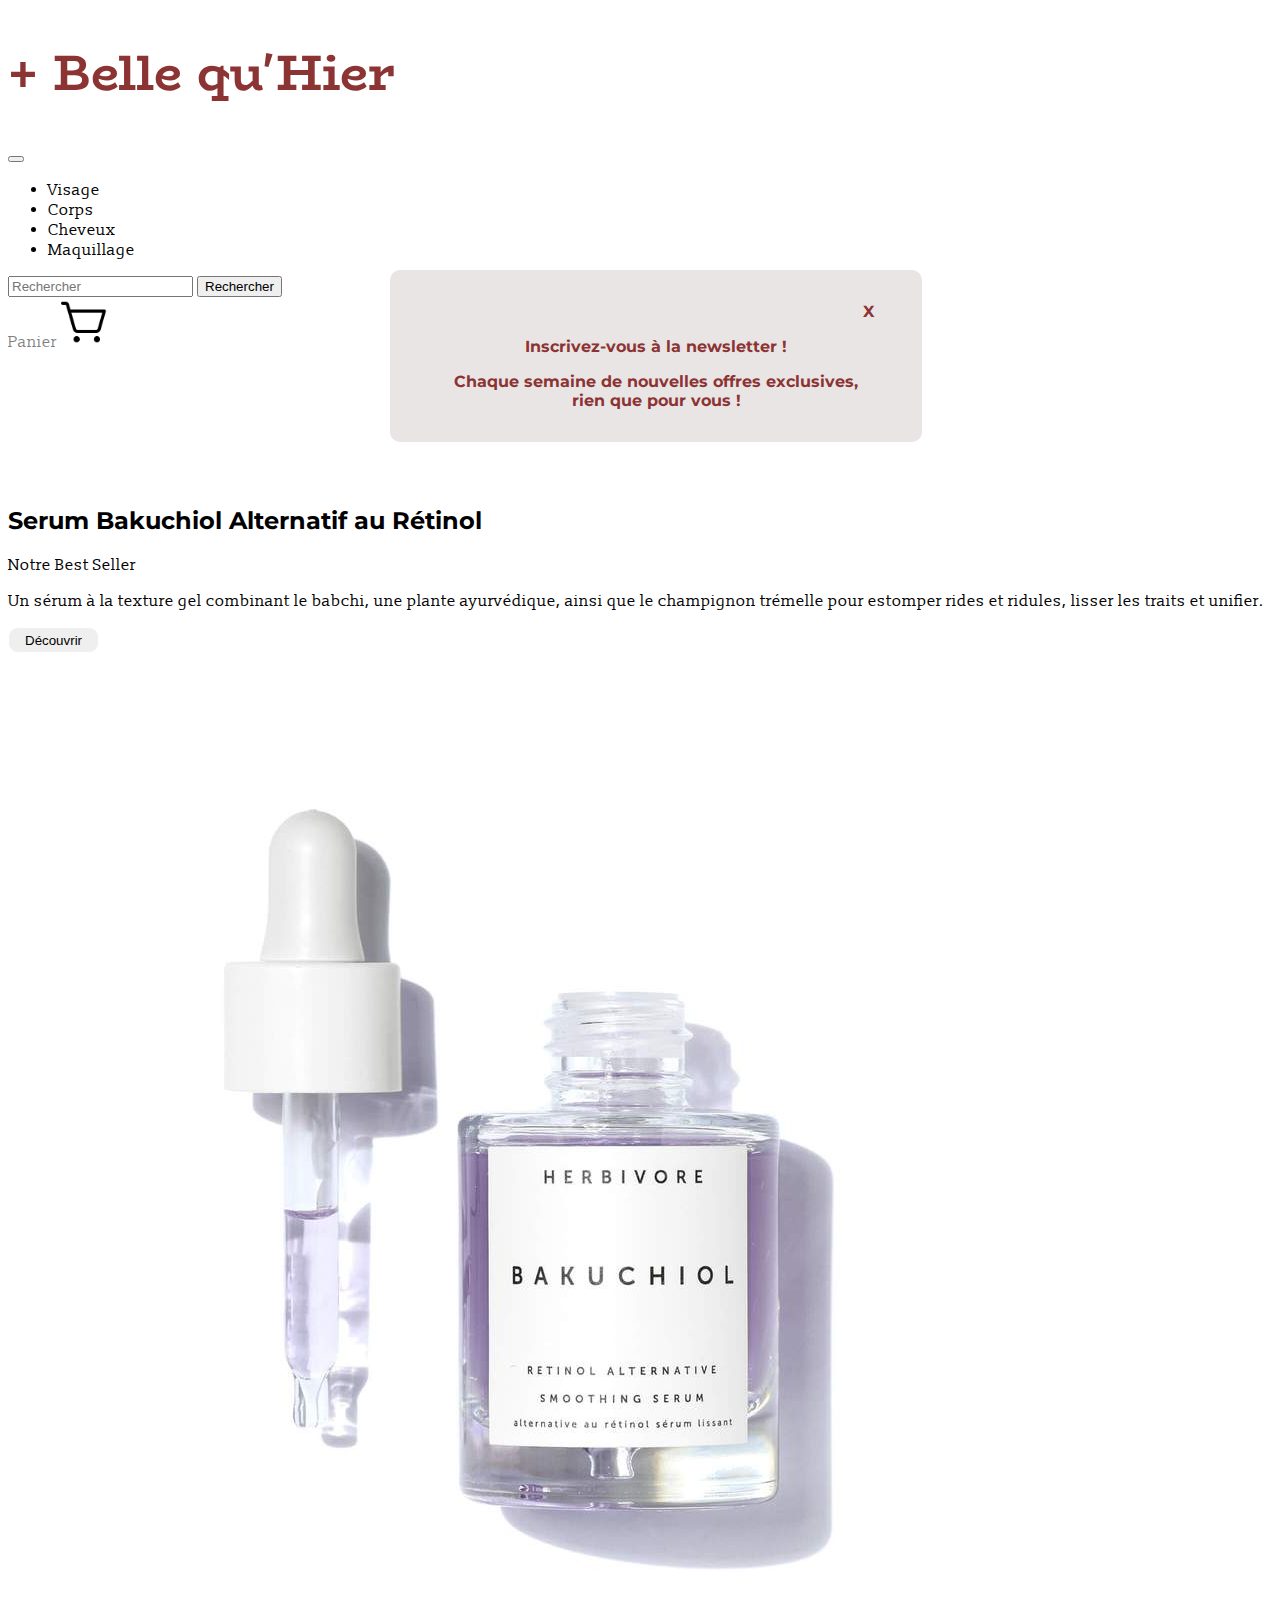
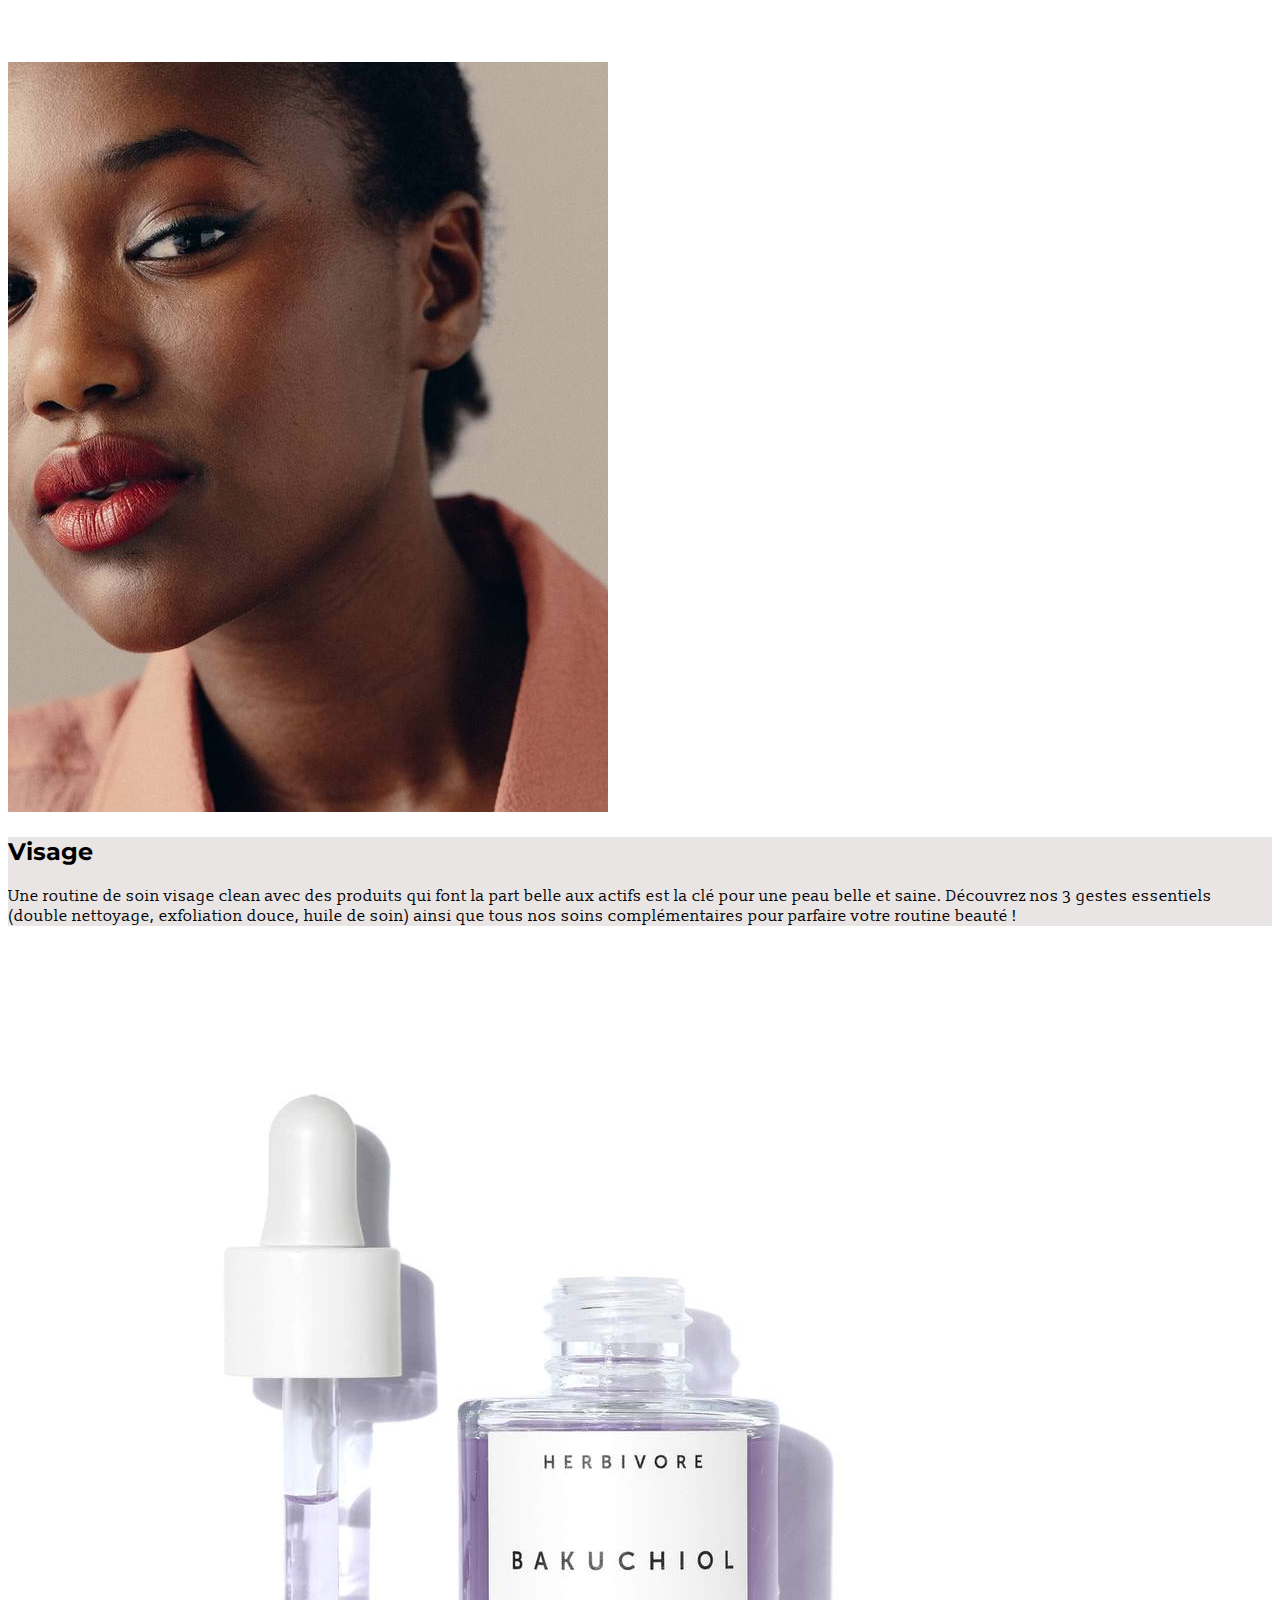
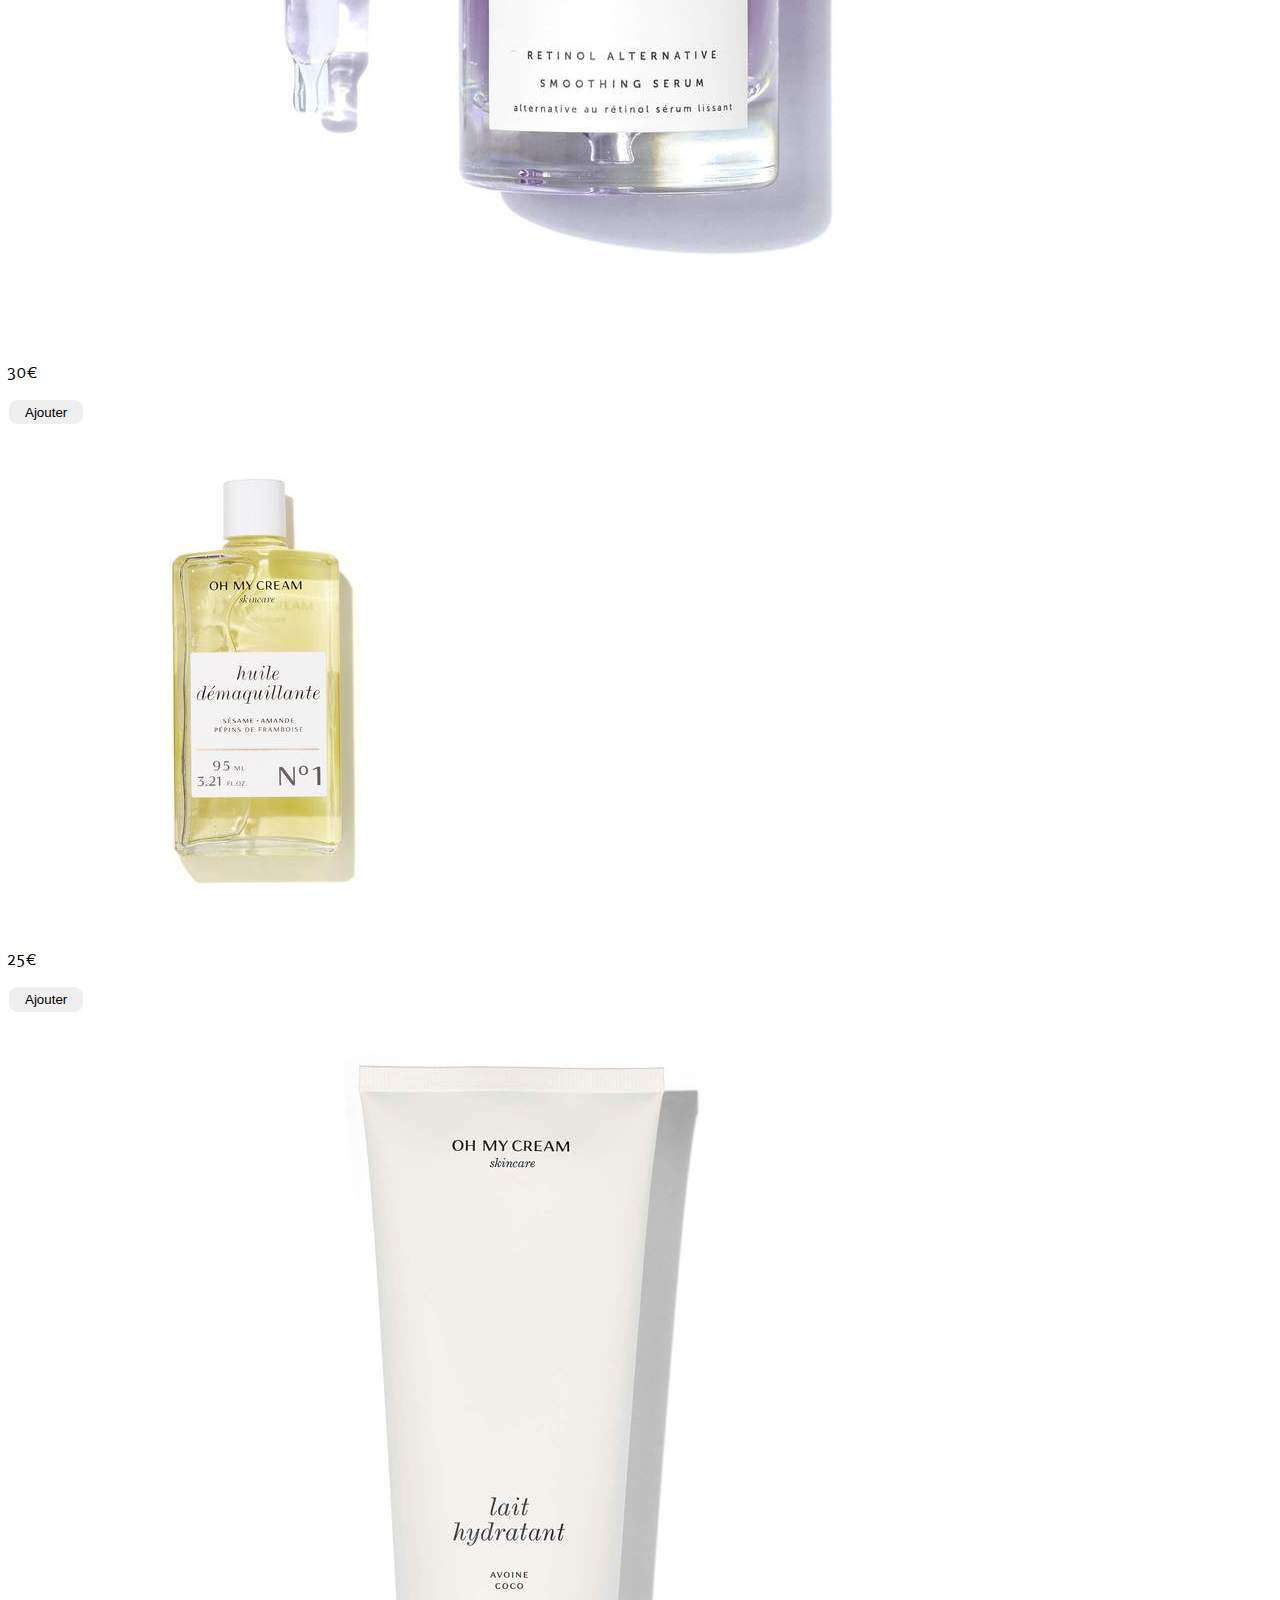
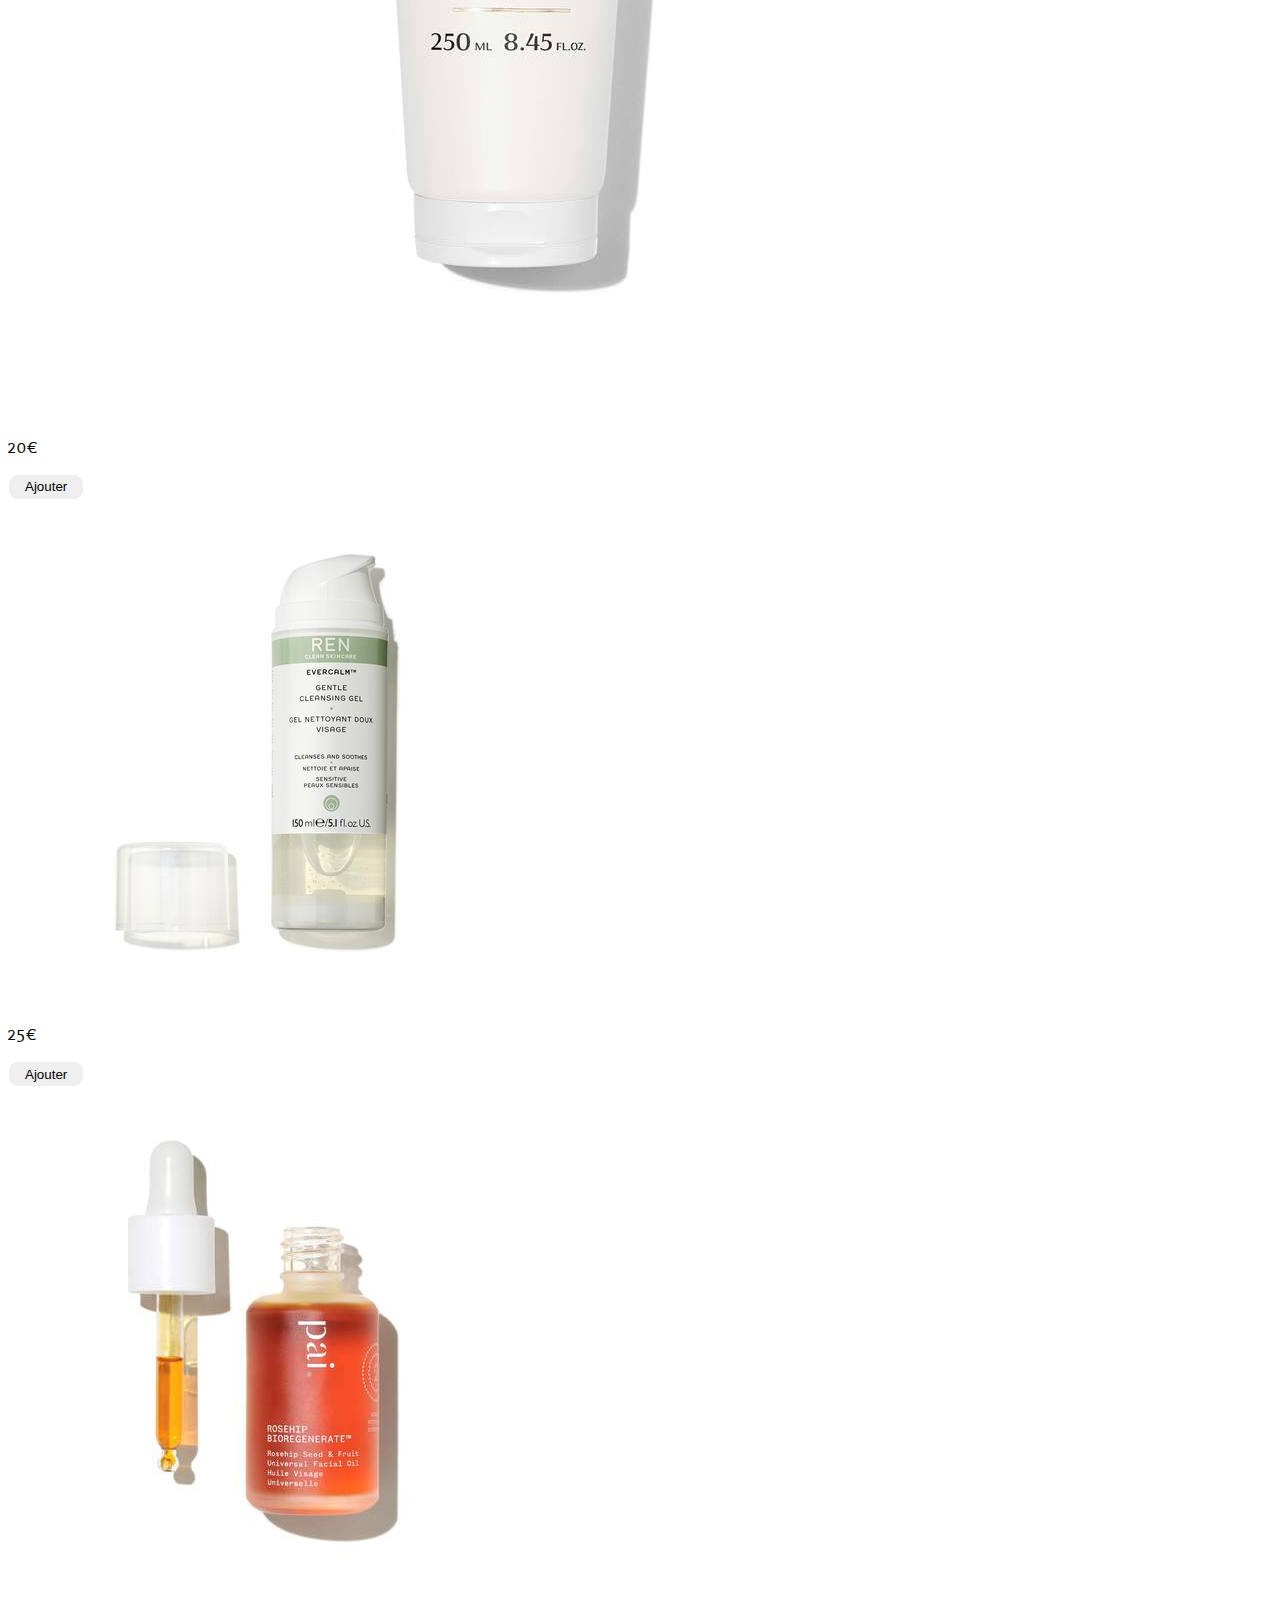
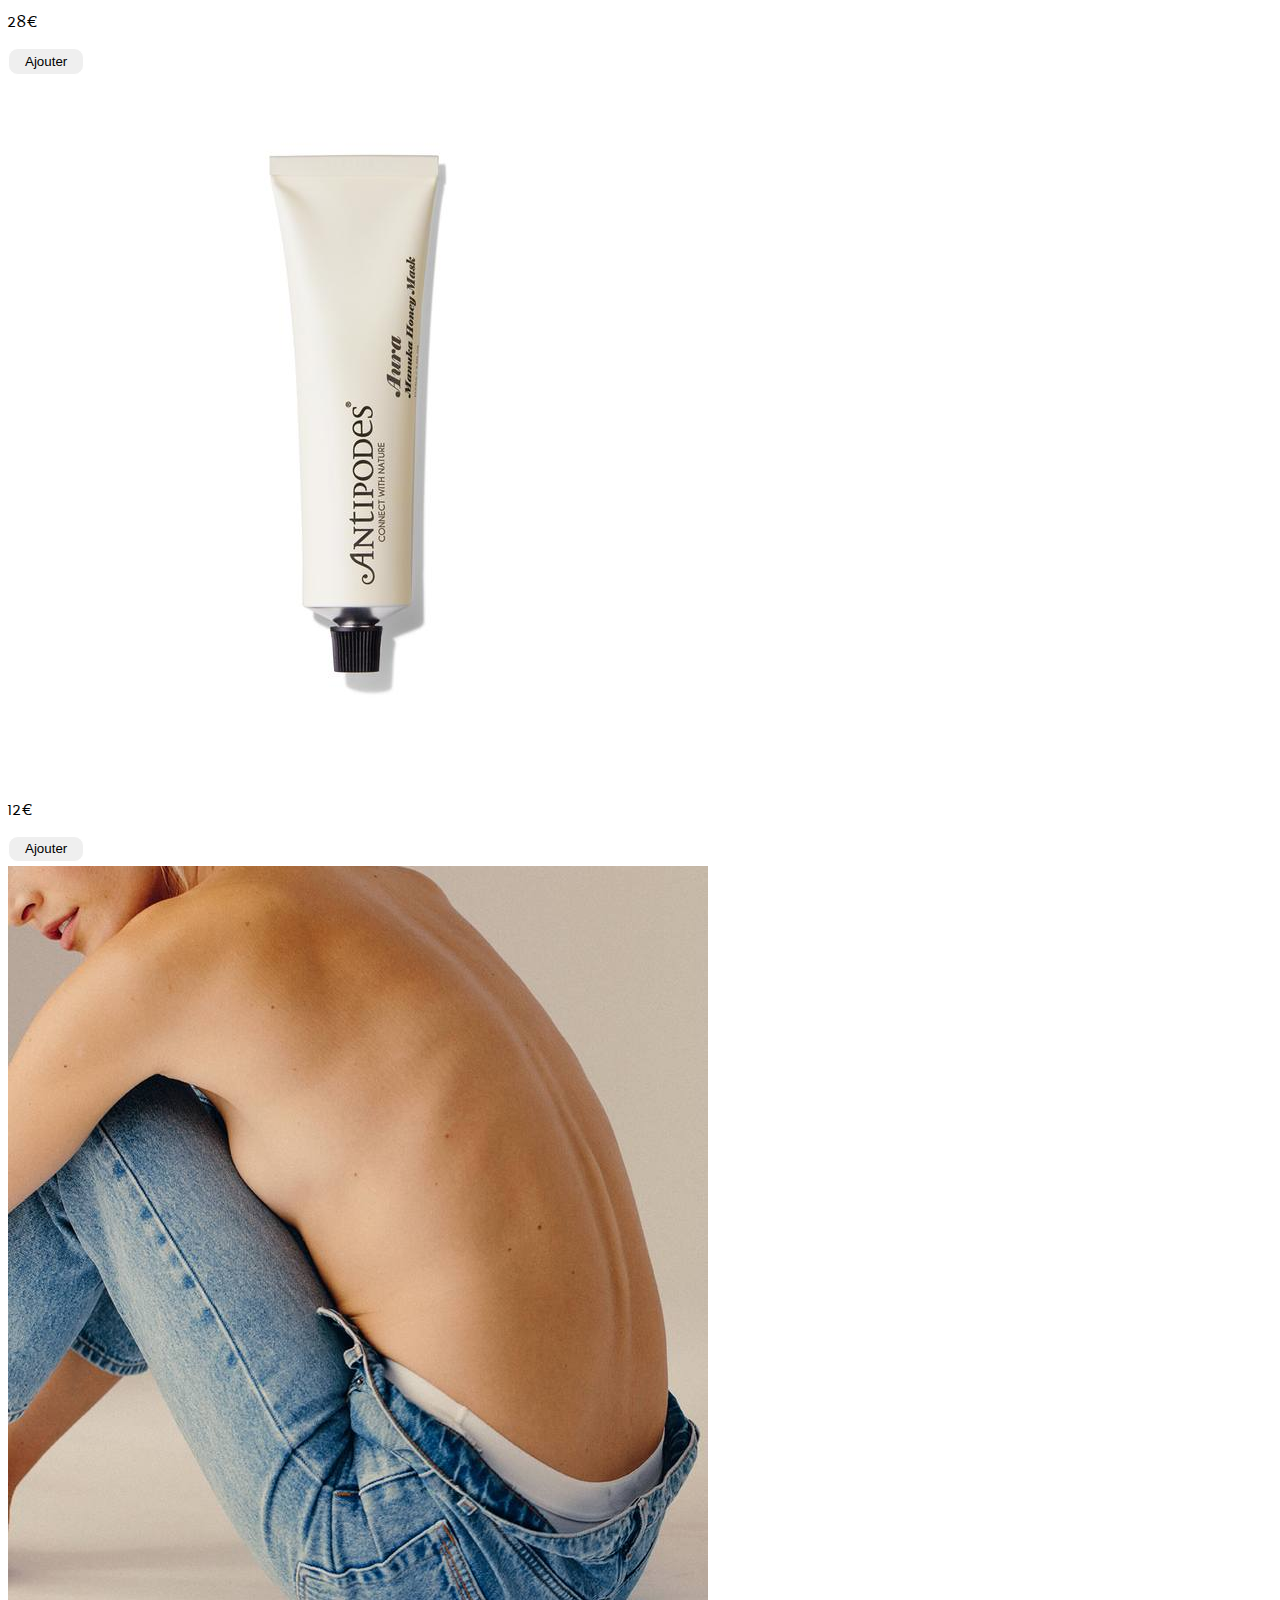
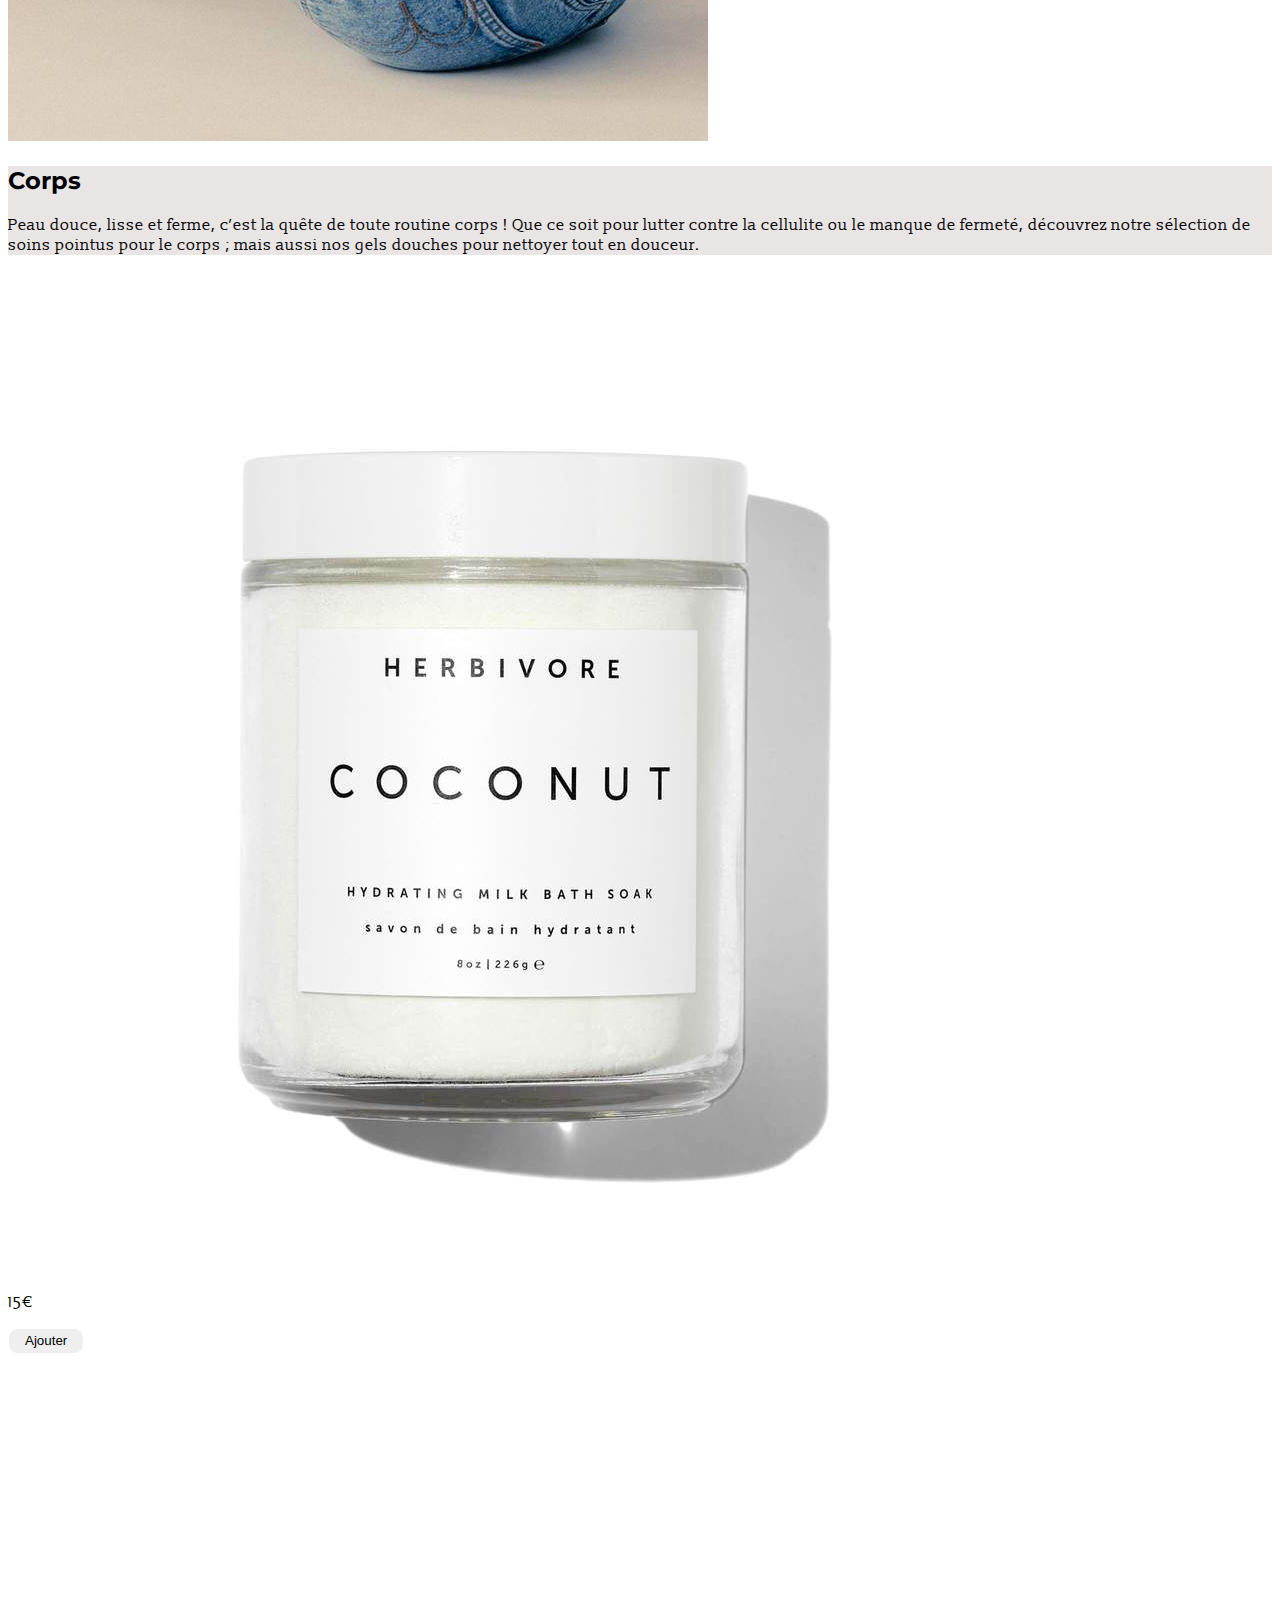
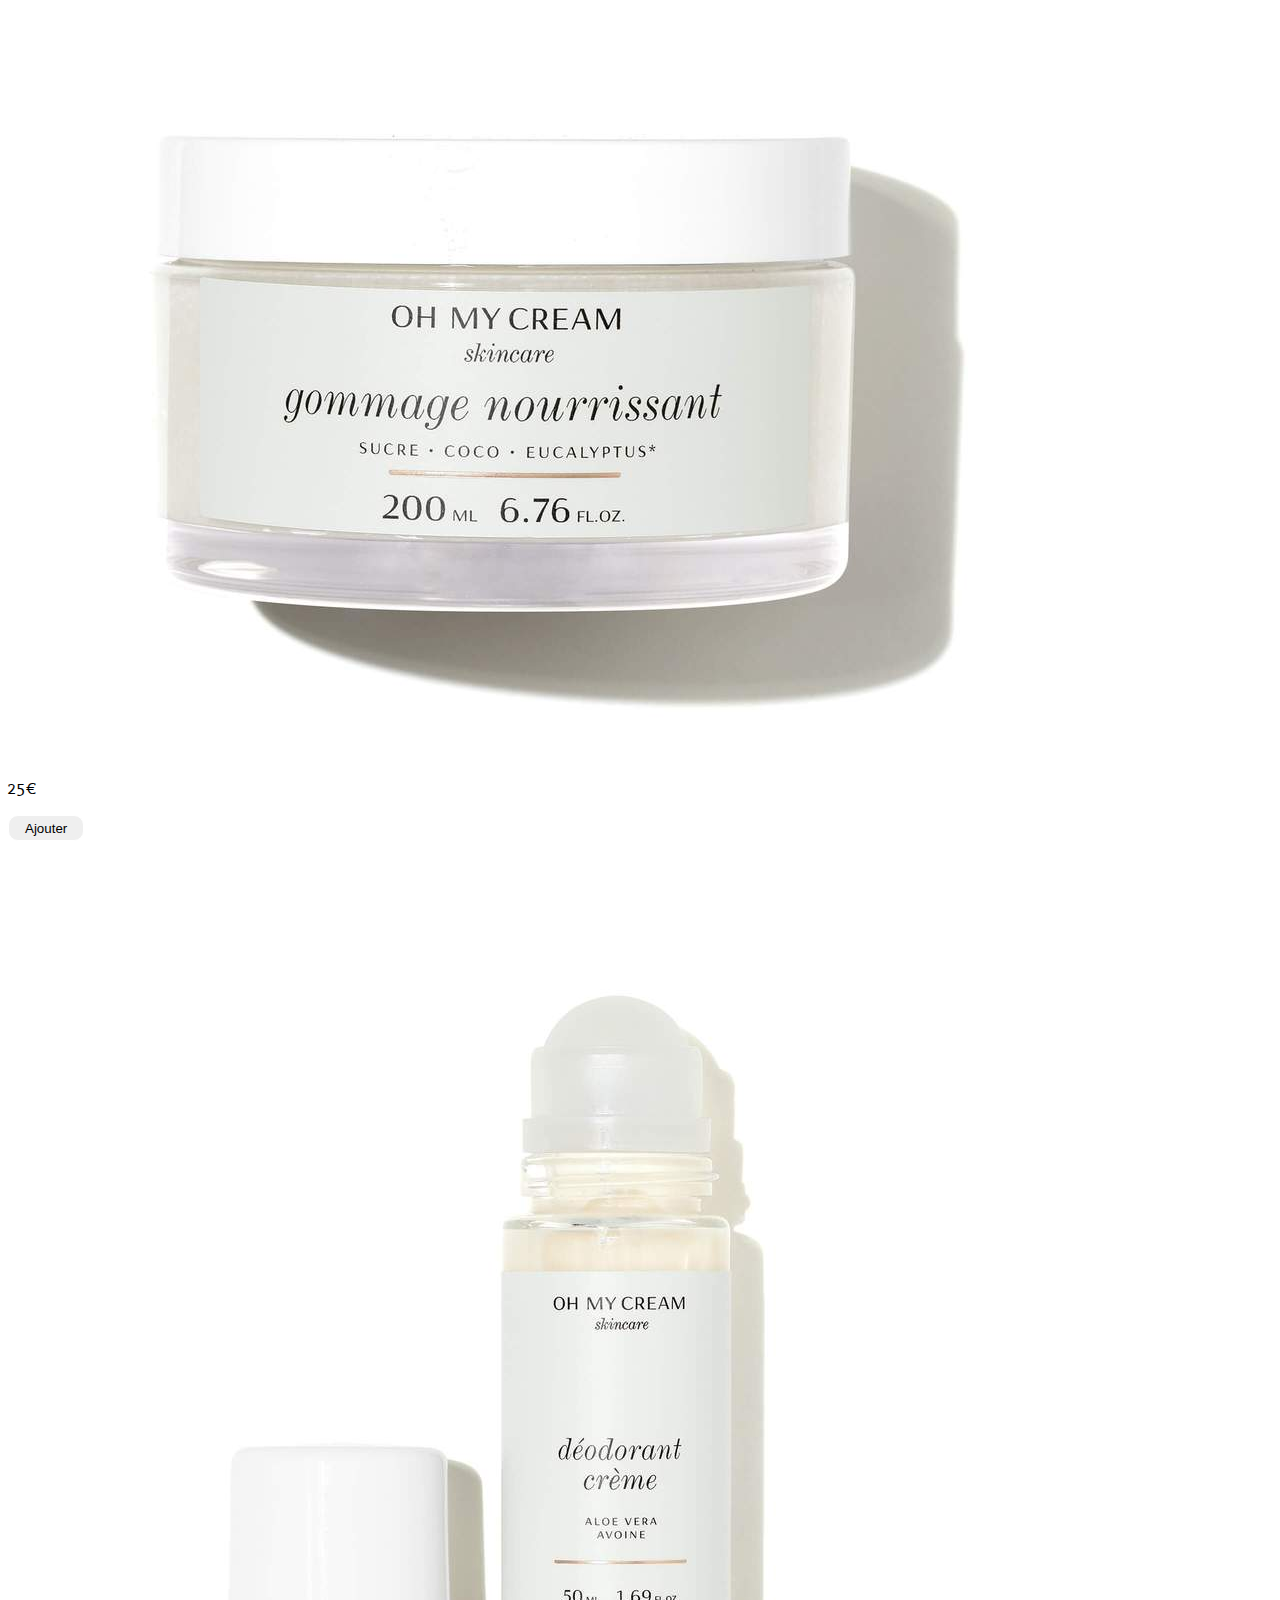
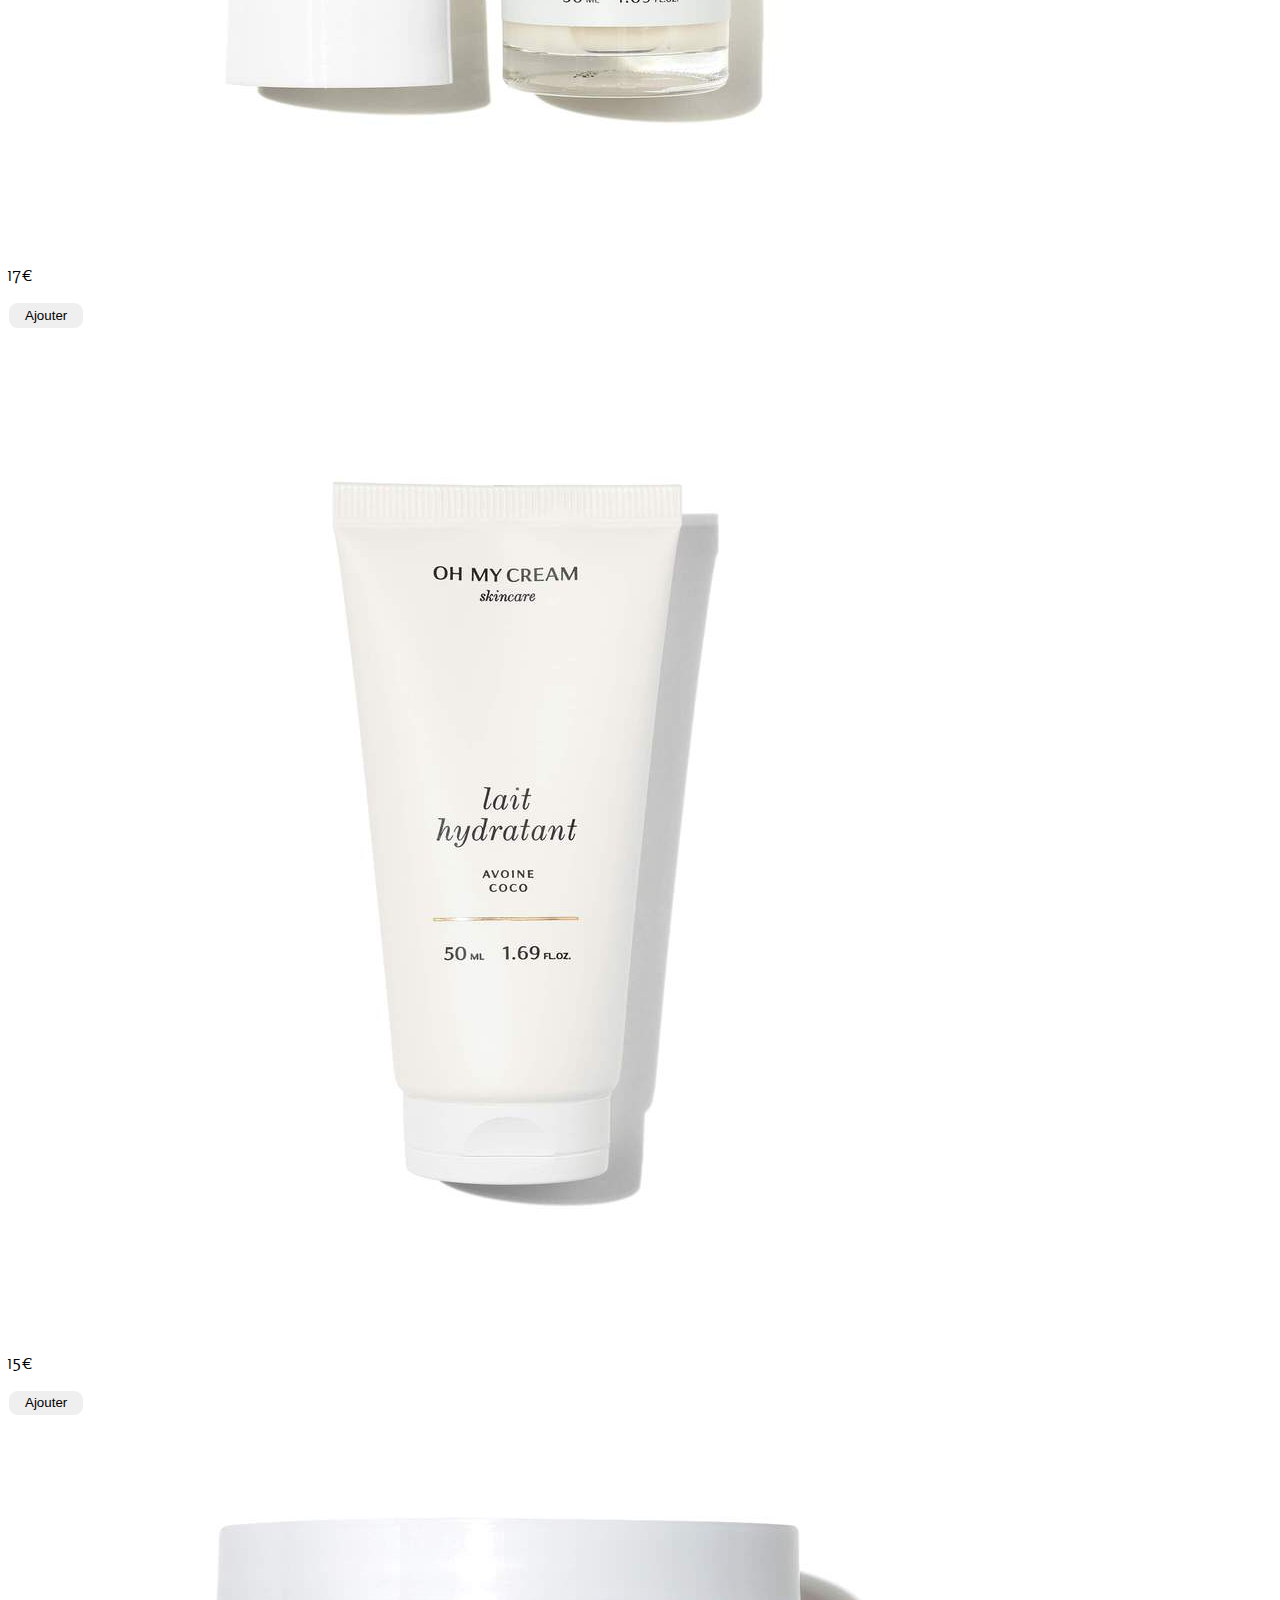
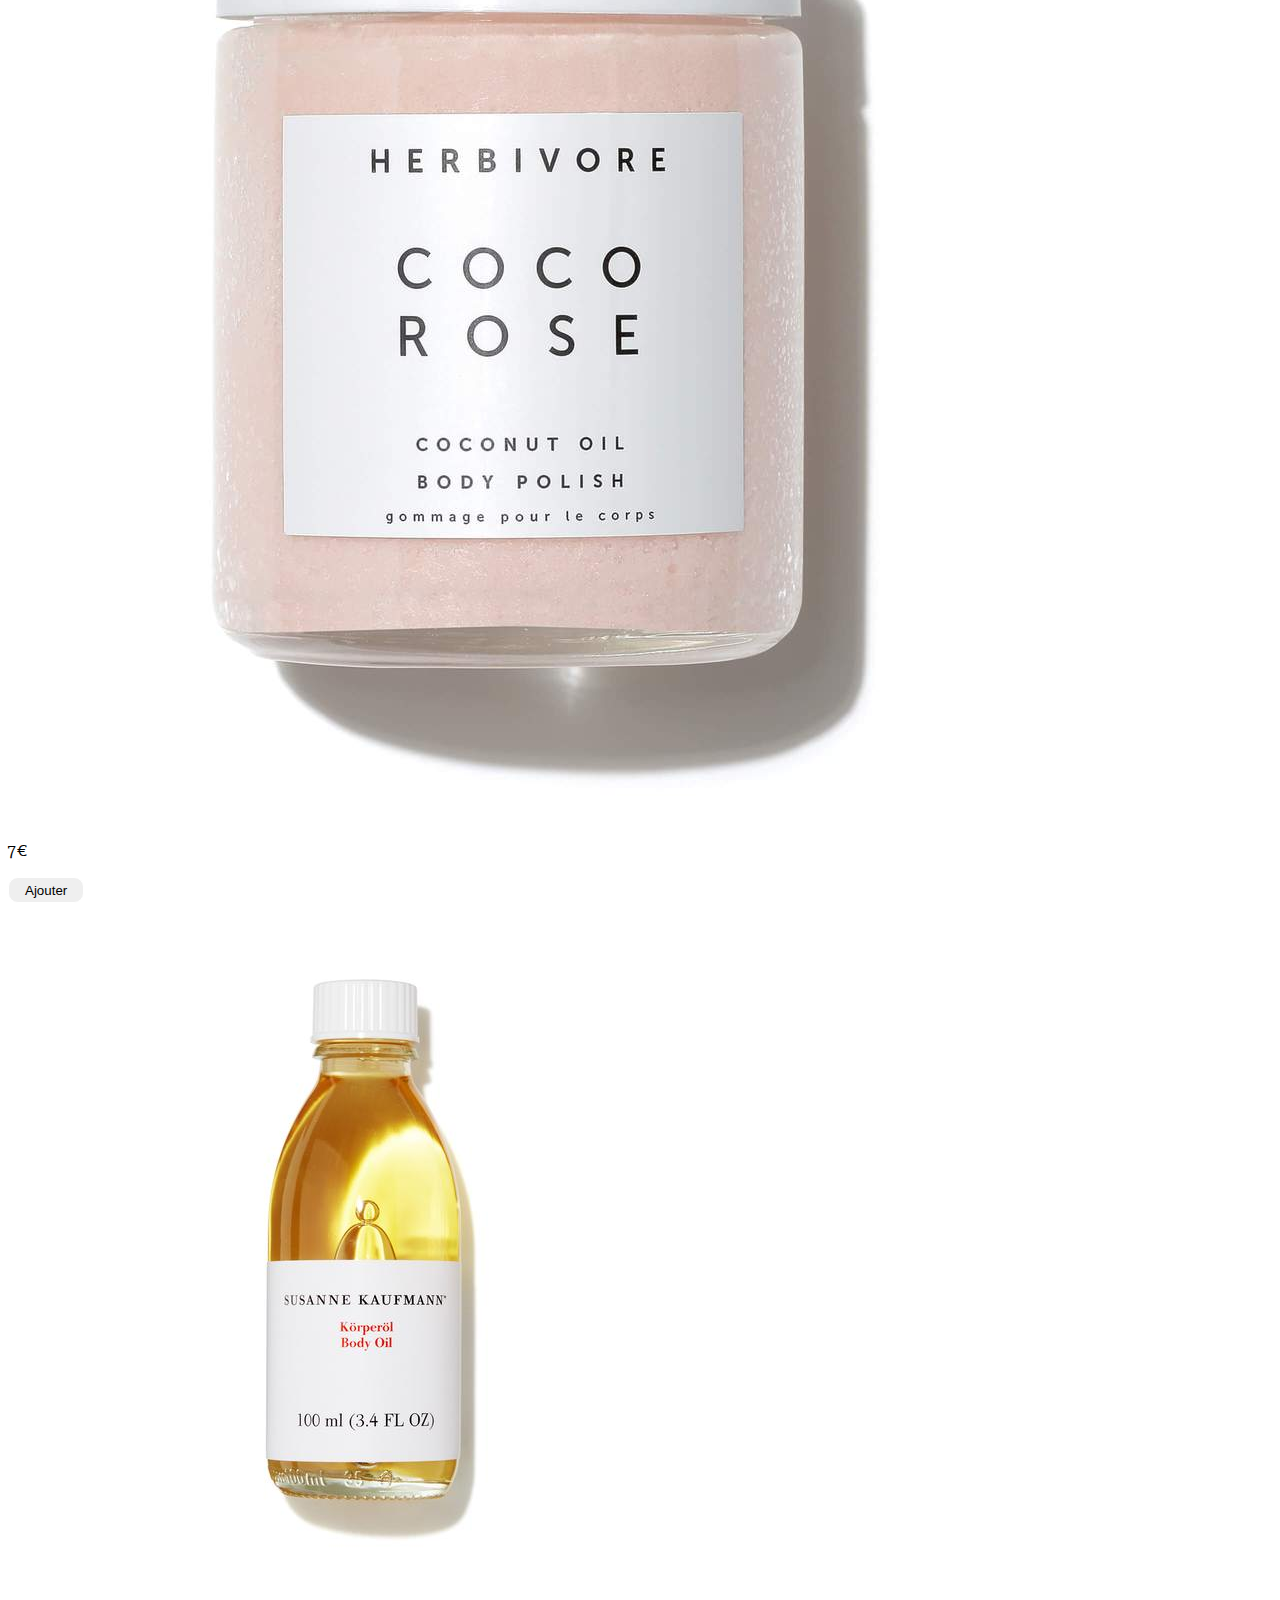
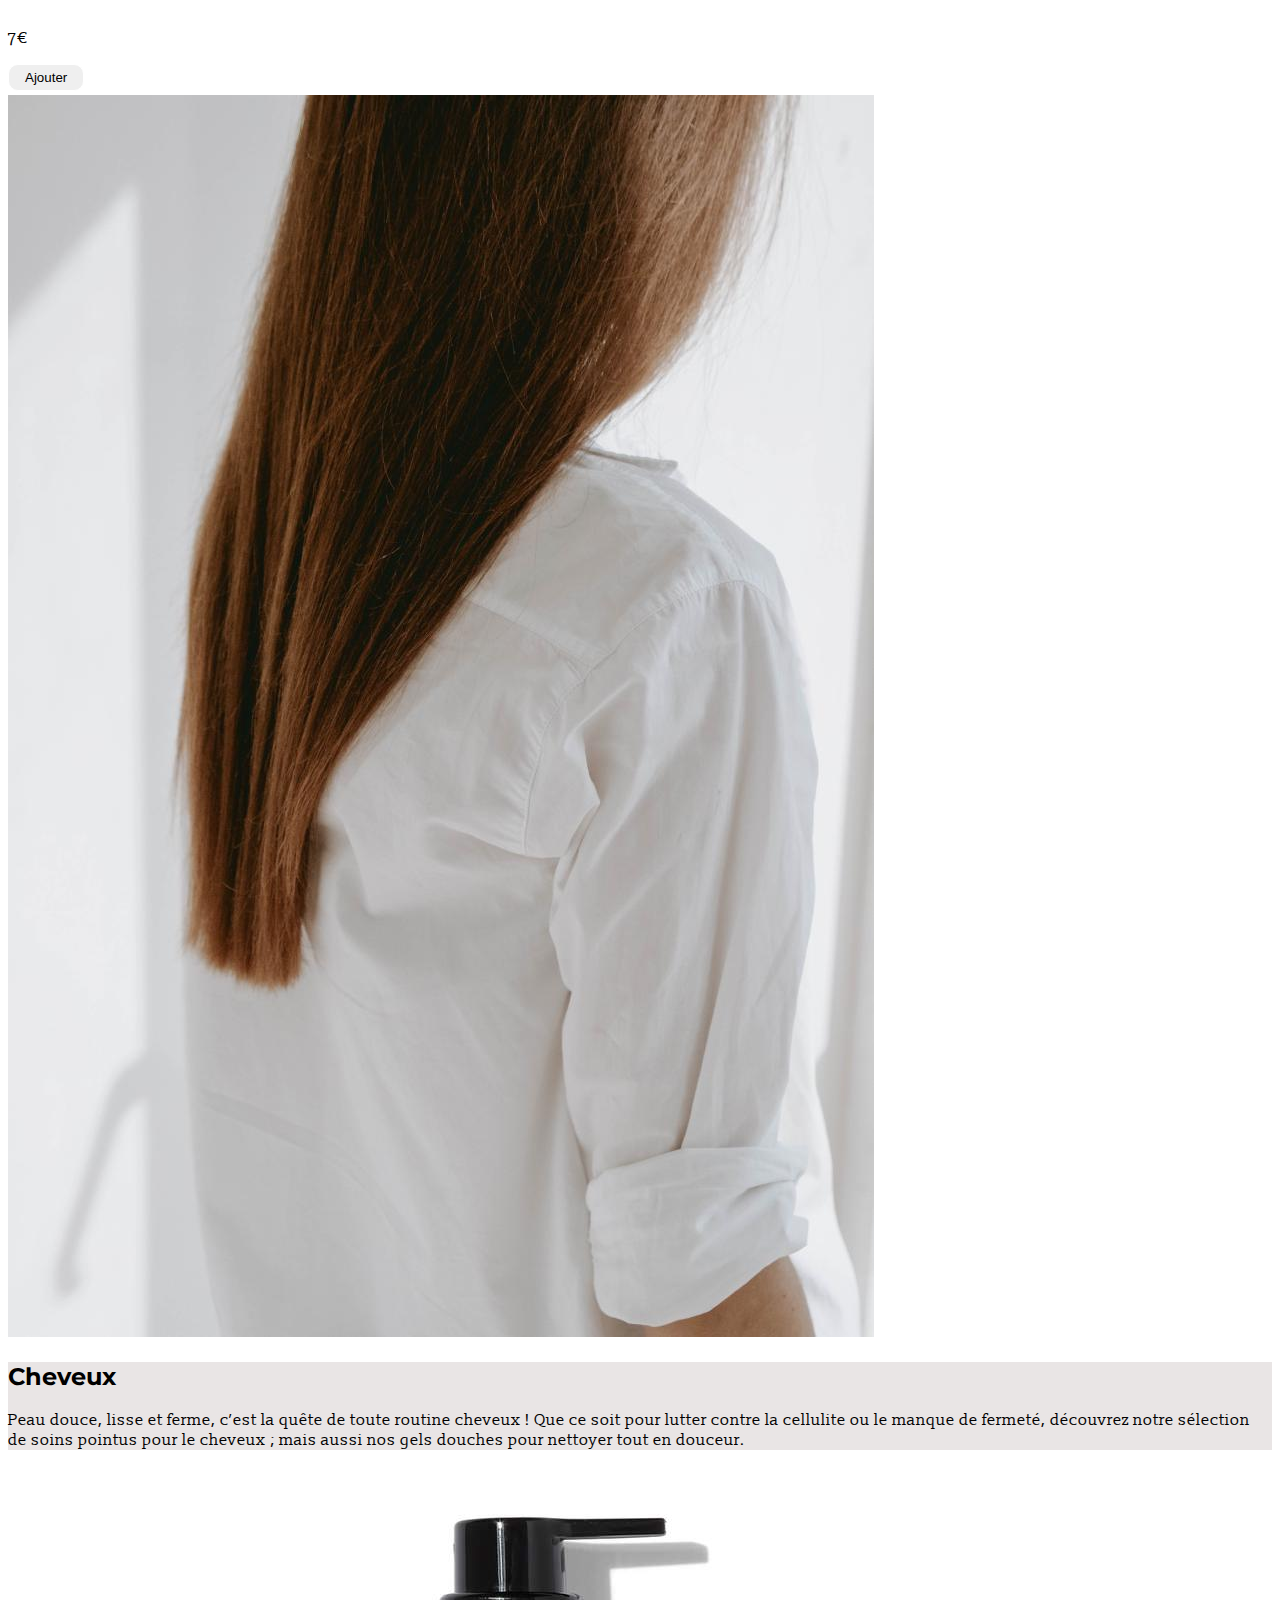
==== commit 25151fd9: "update 18.05.21" ====
--- a/index.html
+++ b/index.html
@@ -17,7 +17,6 @@
 
 <body>
   <!-- ------------------------------------------------------HEADER--------------------------------------- -->
-
   <header>
     <a href="index.html">
       <h1 class="text-center my-5">+ Belle qu'Hier</h1>
@@ -688,6 +687,11 @@
 
   <div id="resultRech"></div>
   <button onclick="topFunction()" id="goToTop" title="Go to top">Top</button>
+  <div id="popUp" hidden>
+        <p class="btn-close" onclick="this.parentElement.style.display='none';">X</p>
+        <p>Inscrivez-vous à la newsletter&nbsp;!</p>
+        <p>Chaque semaine de nouvelles offres exclusives, rien que pour vous&nbsp;!</p>
+  </div>
 
   <script src="https://code.jquery.com/jquery-3.5.1.slim.min.js"
     integrity="sha384-DfXdz2htPH0lsSSs5nCTpuj/zy4C+OGpamoFVy38MVBnE+IbbVYUew+OrCXaRkfj"
--- a/style.css
+++ b/style.css
@@ -115,6 +115,8 @@
 /* .empty{
   visibility: hidden;
 } */
+
+
 /* Bouton de retour vers le haut */
 #goToTop {
   display: none;
@@ -135,3 +137,53 @@
   background-color: #e9e5e5;
   color: #555555;
 }
+
+/* Animation pour la Popup d'accueil */
+@keyframes slideTop {
+  from {
+      top: -50vh;
+  }
+  to {
+      top: 30vh;
+  }
+}
+
+#popUp {
+  position: absolute;
+  z-index: 99; /* Pour qu'elle se place au-dessus du reste */ 
+  top: 30vh;
+  animation: 1s slideTop;
+  padding: 1rem;
+  border-radius: 10px;
+  background-color: #e9e5e5;
+  color: #8c3333;
+  font-weight: bold;
+  font-family: "Montserrat";
+  cursor: pointer;
+  text-align: center;
+  }
+
+ .btn-close {
+  text-align: right;
+ }
+
+ @media all and (max-width: 767.99px) {
+  #popUp p {
+    margin: 1rem;
+  }
+  #popUp {
+    width: 300px;
+    left: calc(50vw - 150px);
+  }
+}
+
+@media all and (min-width: 768px) {
+  #popUp p {
+    margin: 1rem 2rem;
+  }
+
+  #popUp {
+    width: 500px;
+    left: calc(50vw - 250px);
+  }
+}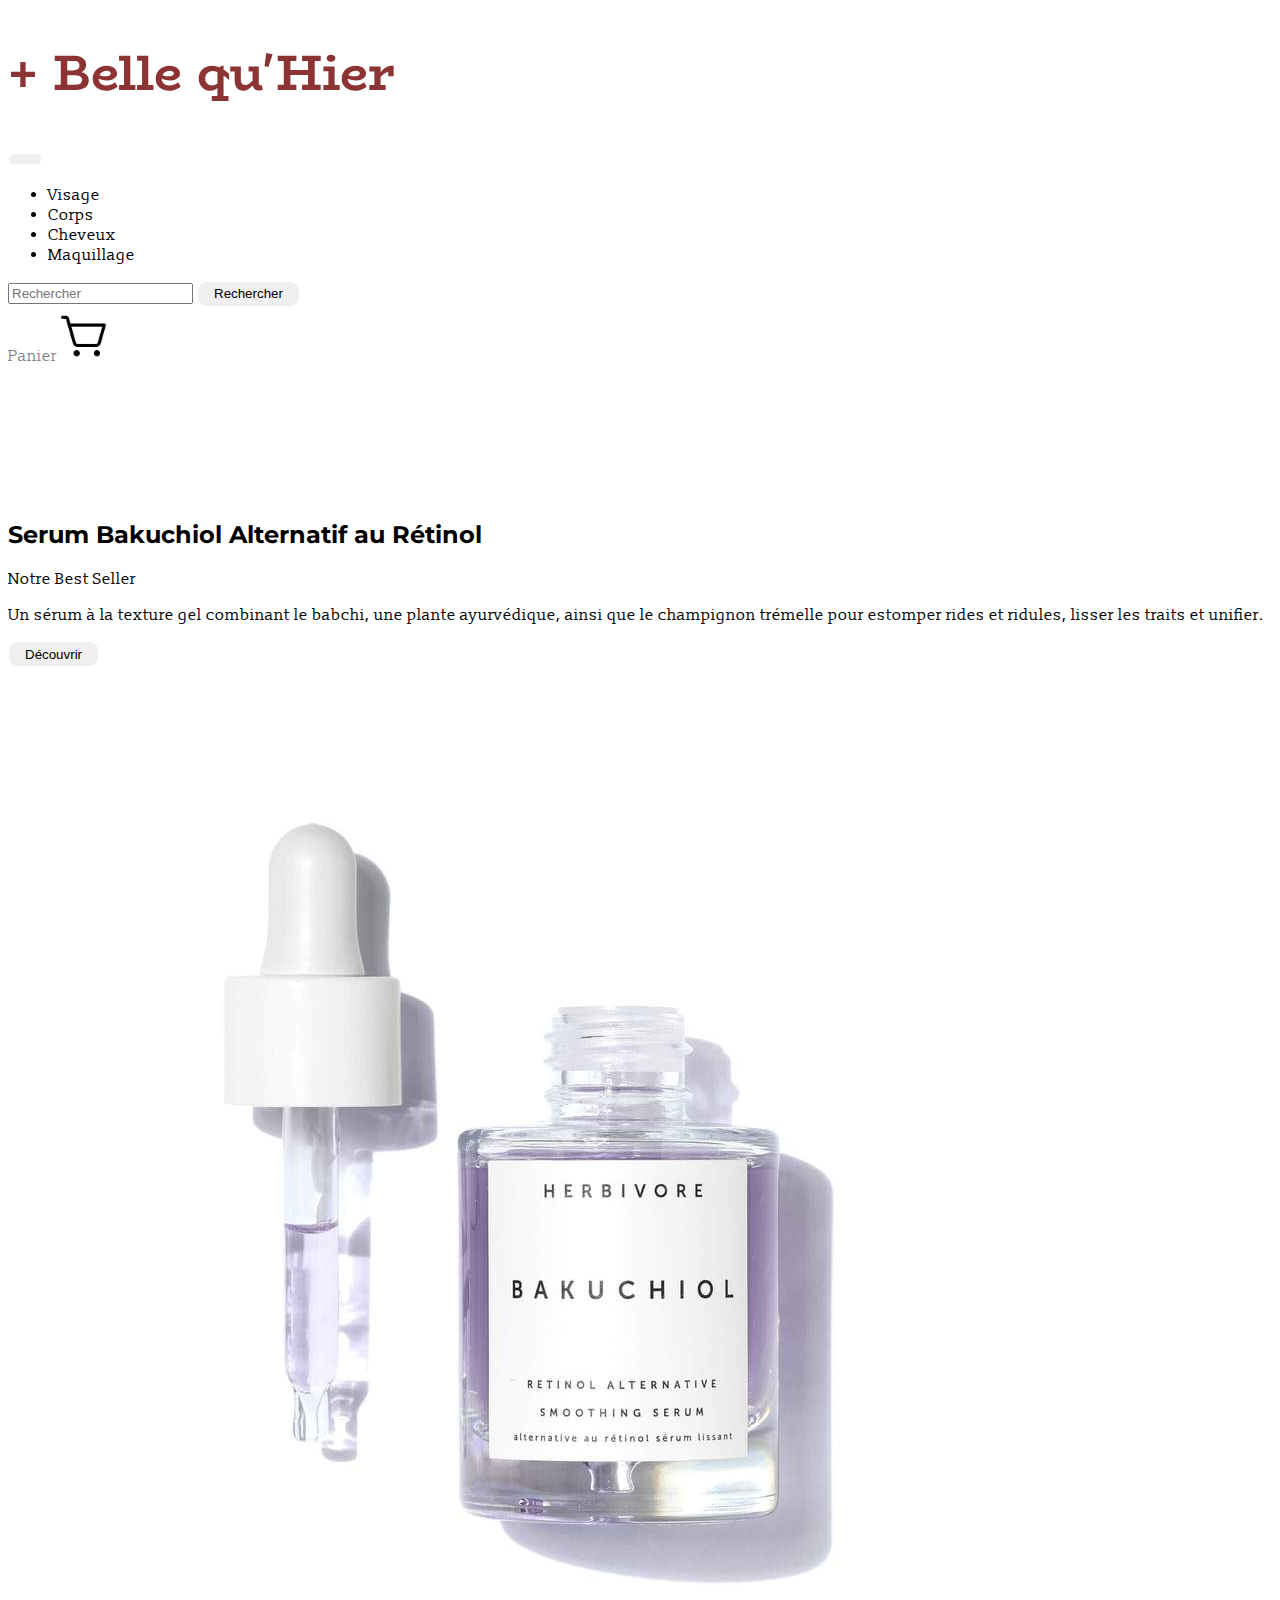
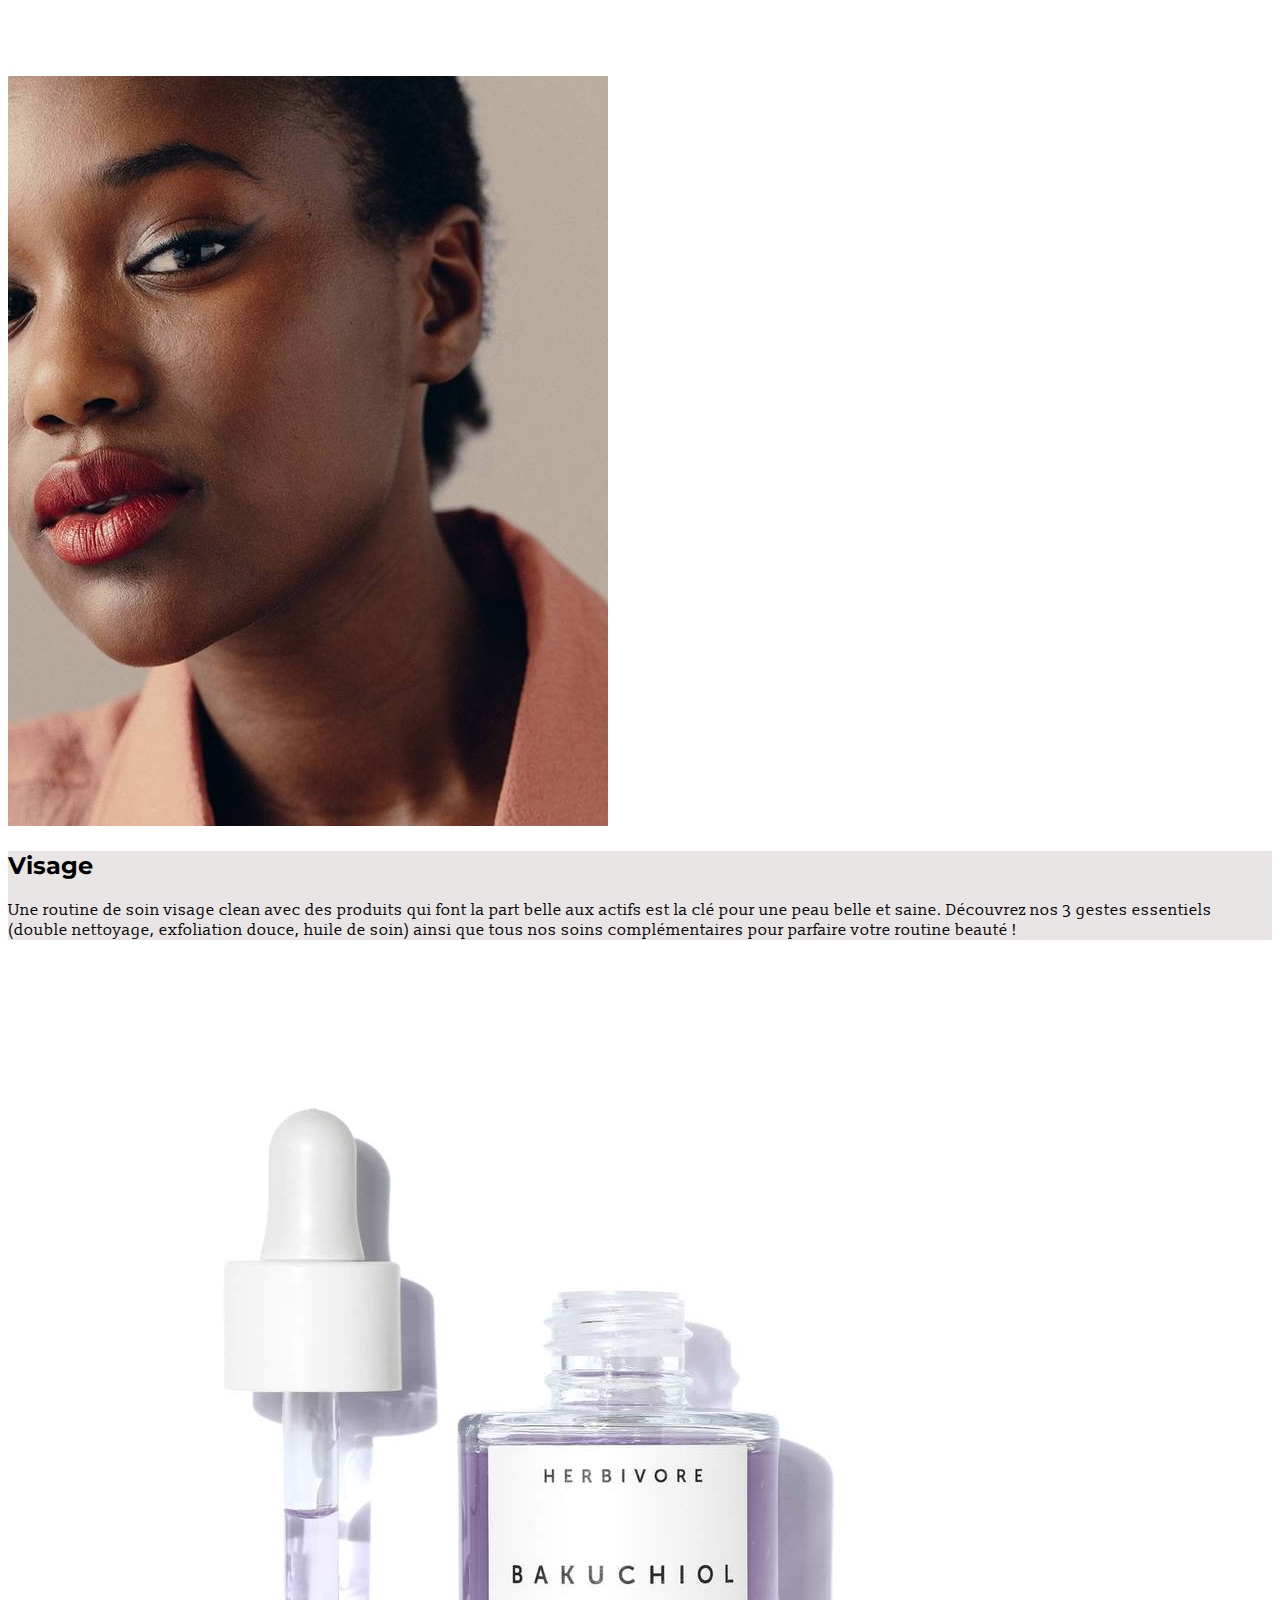
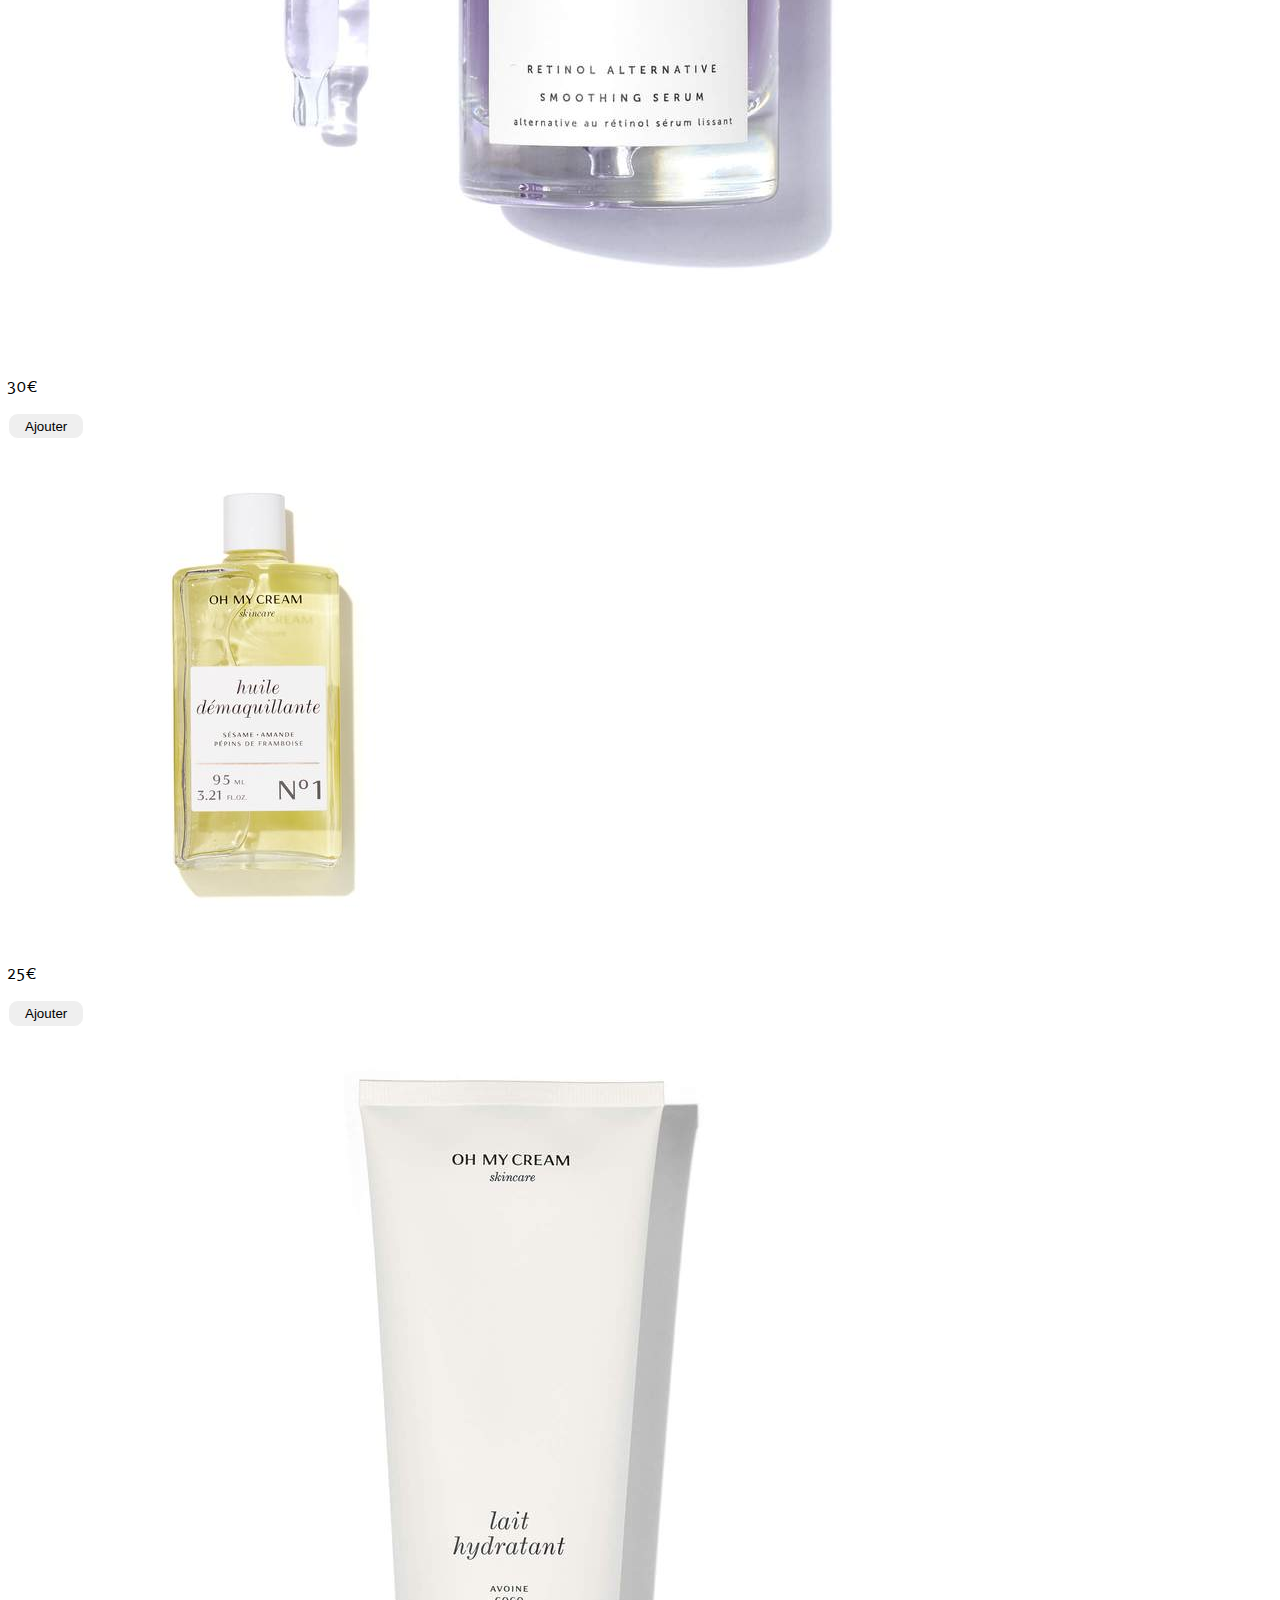
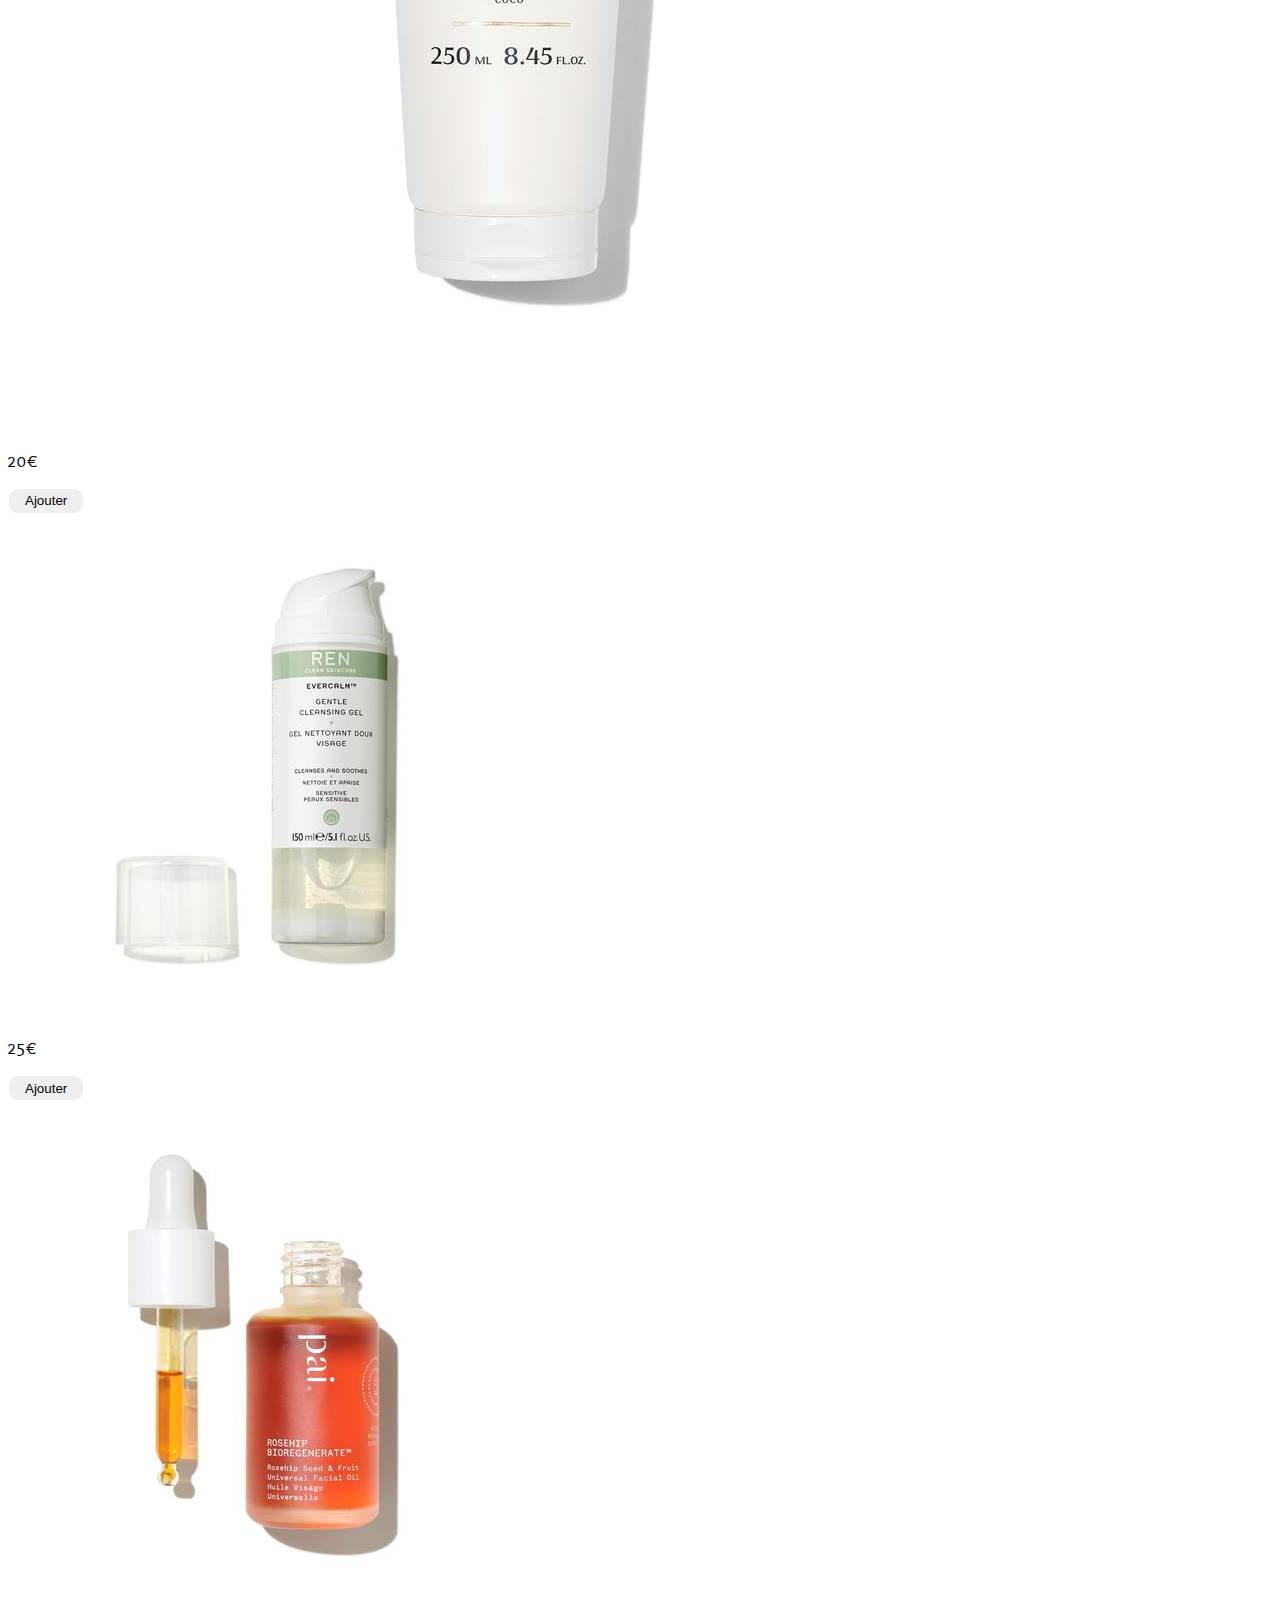
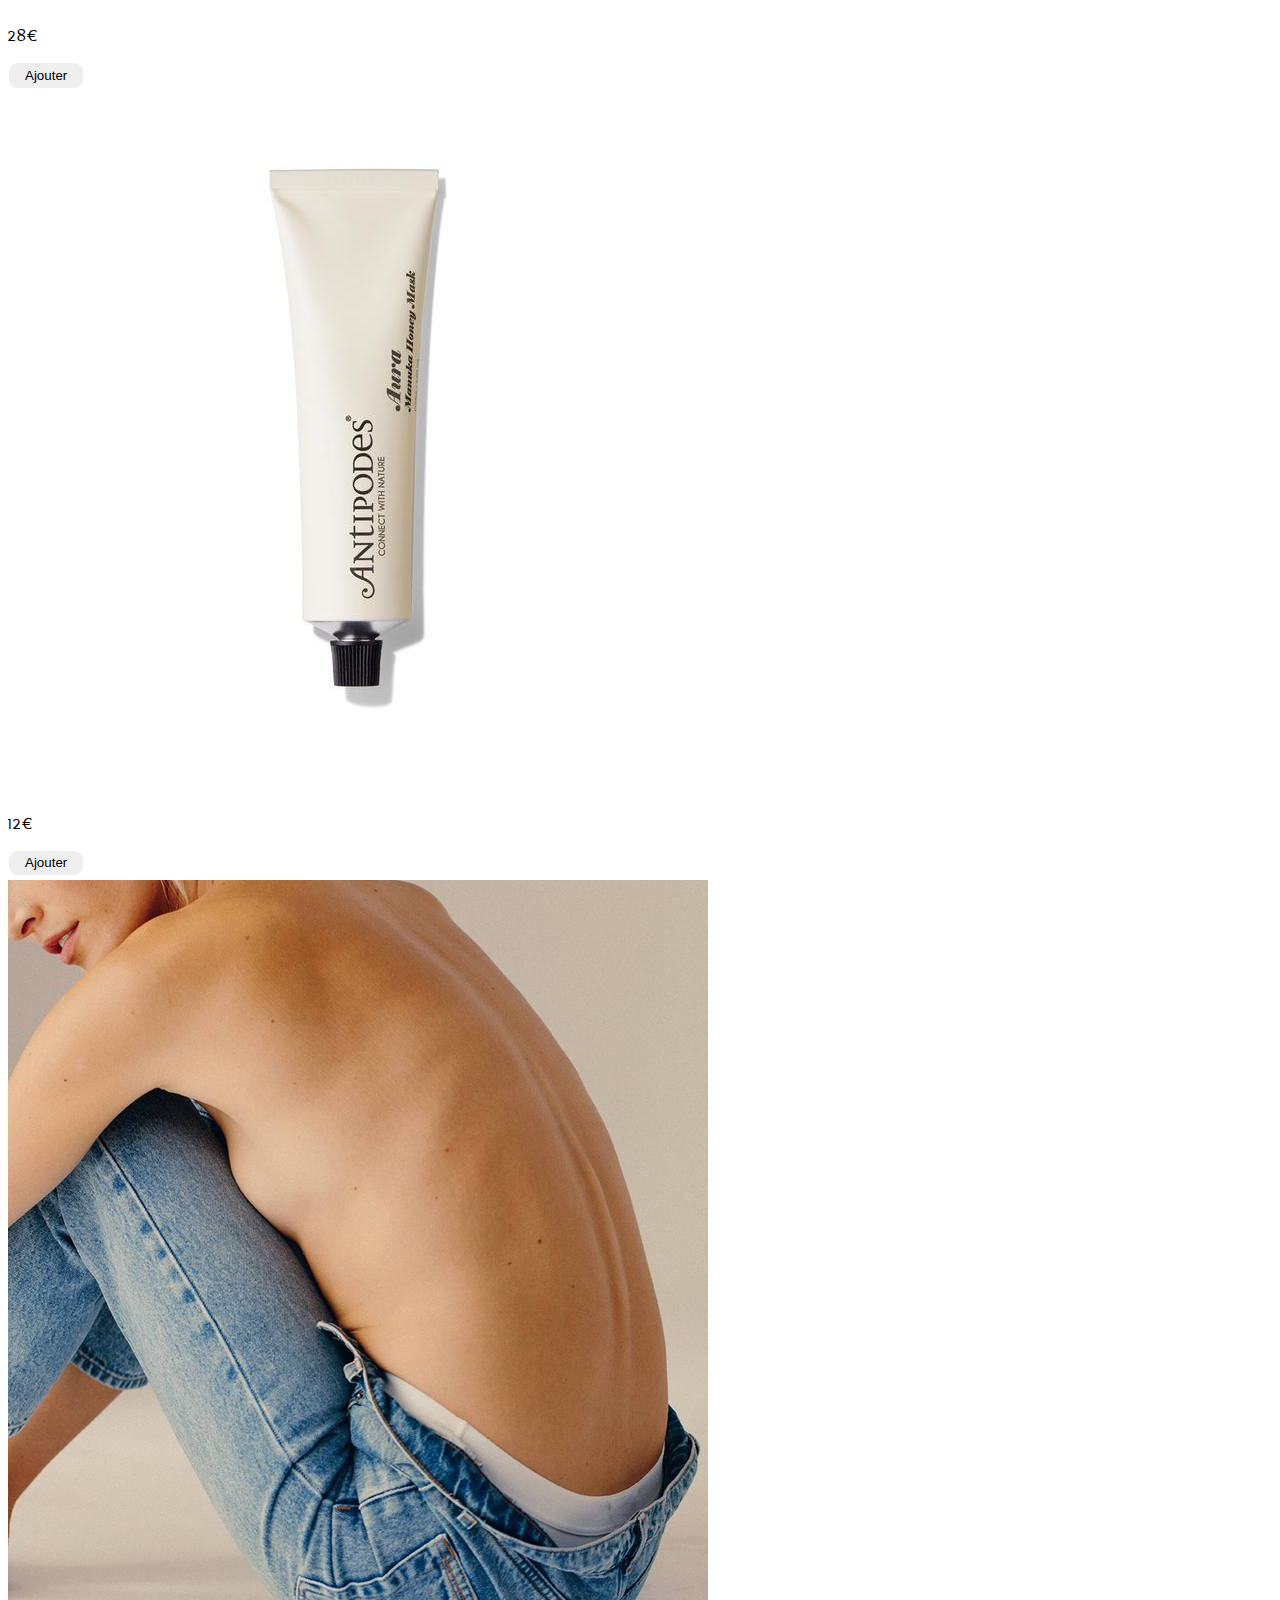
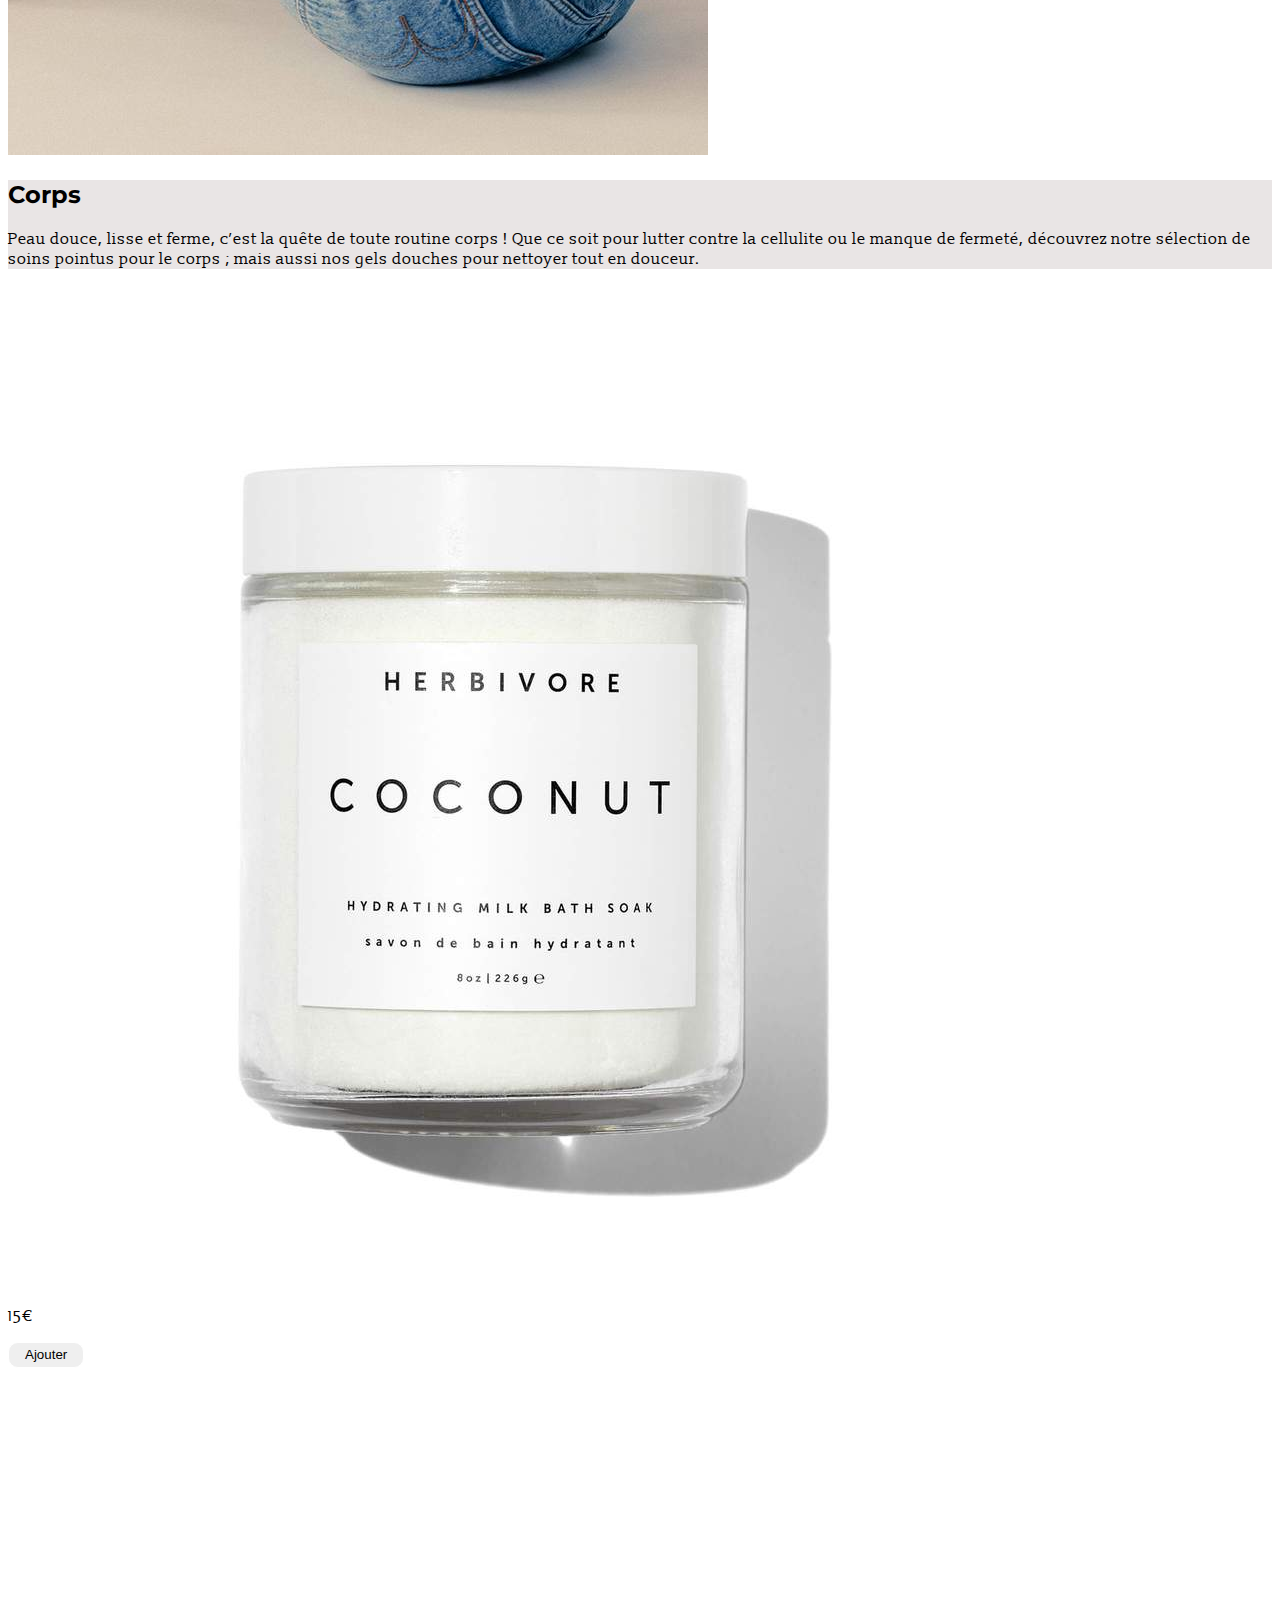
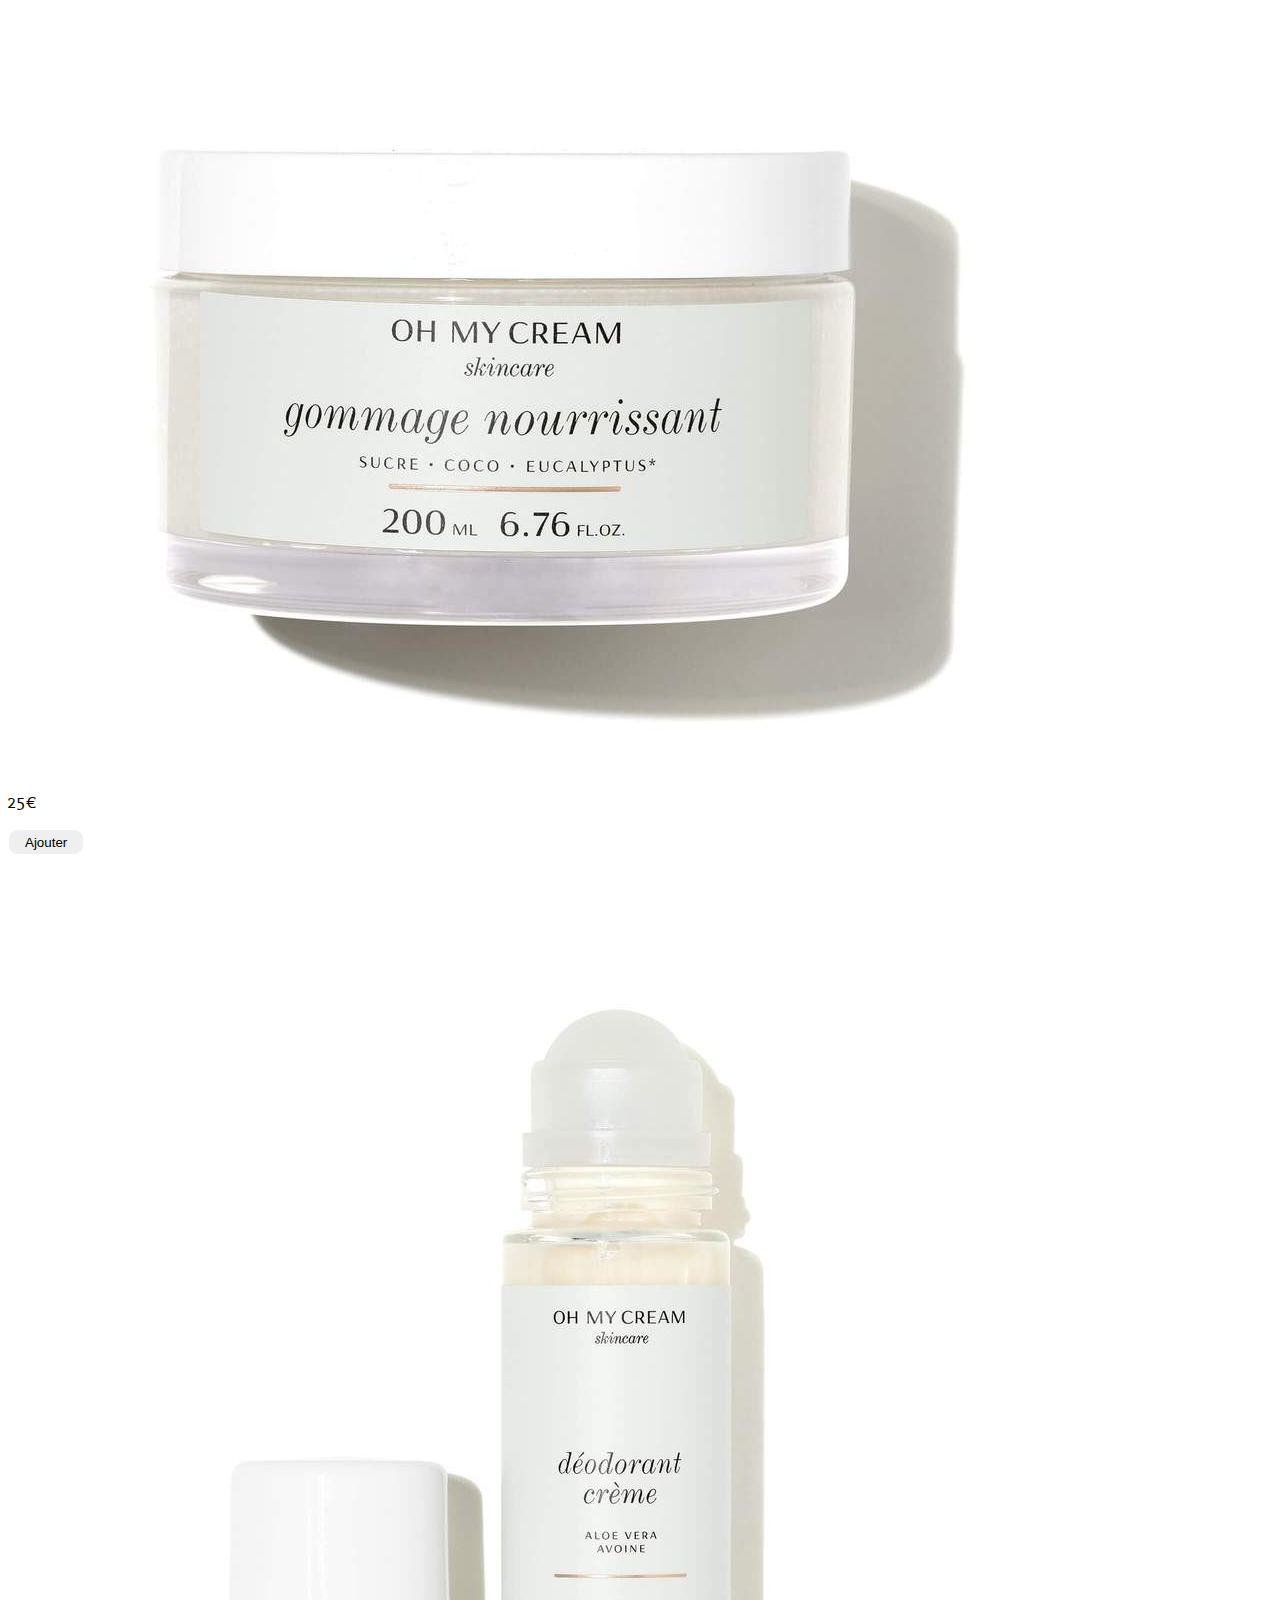
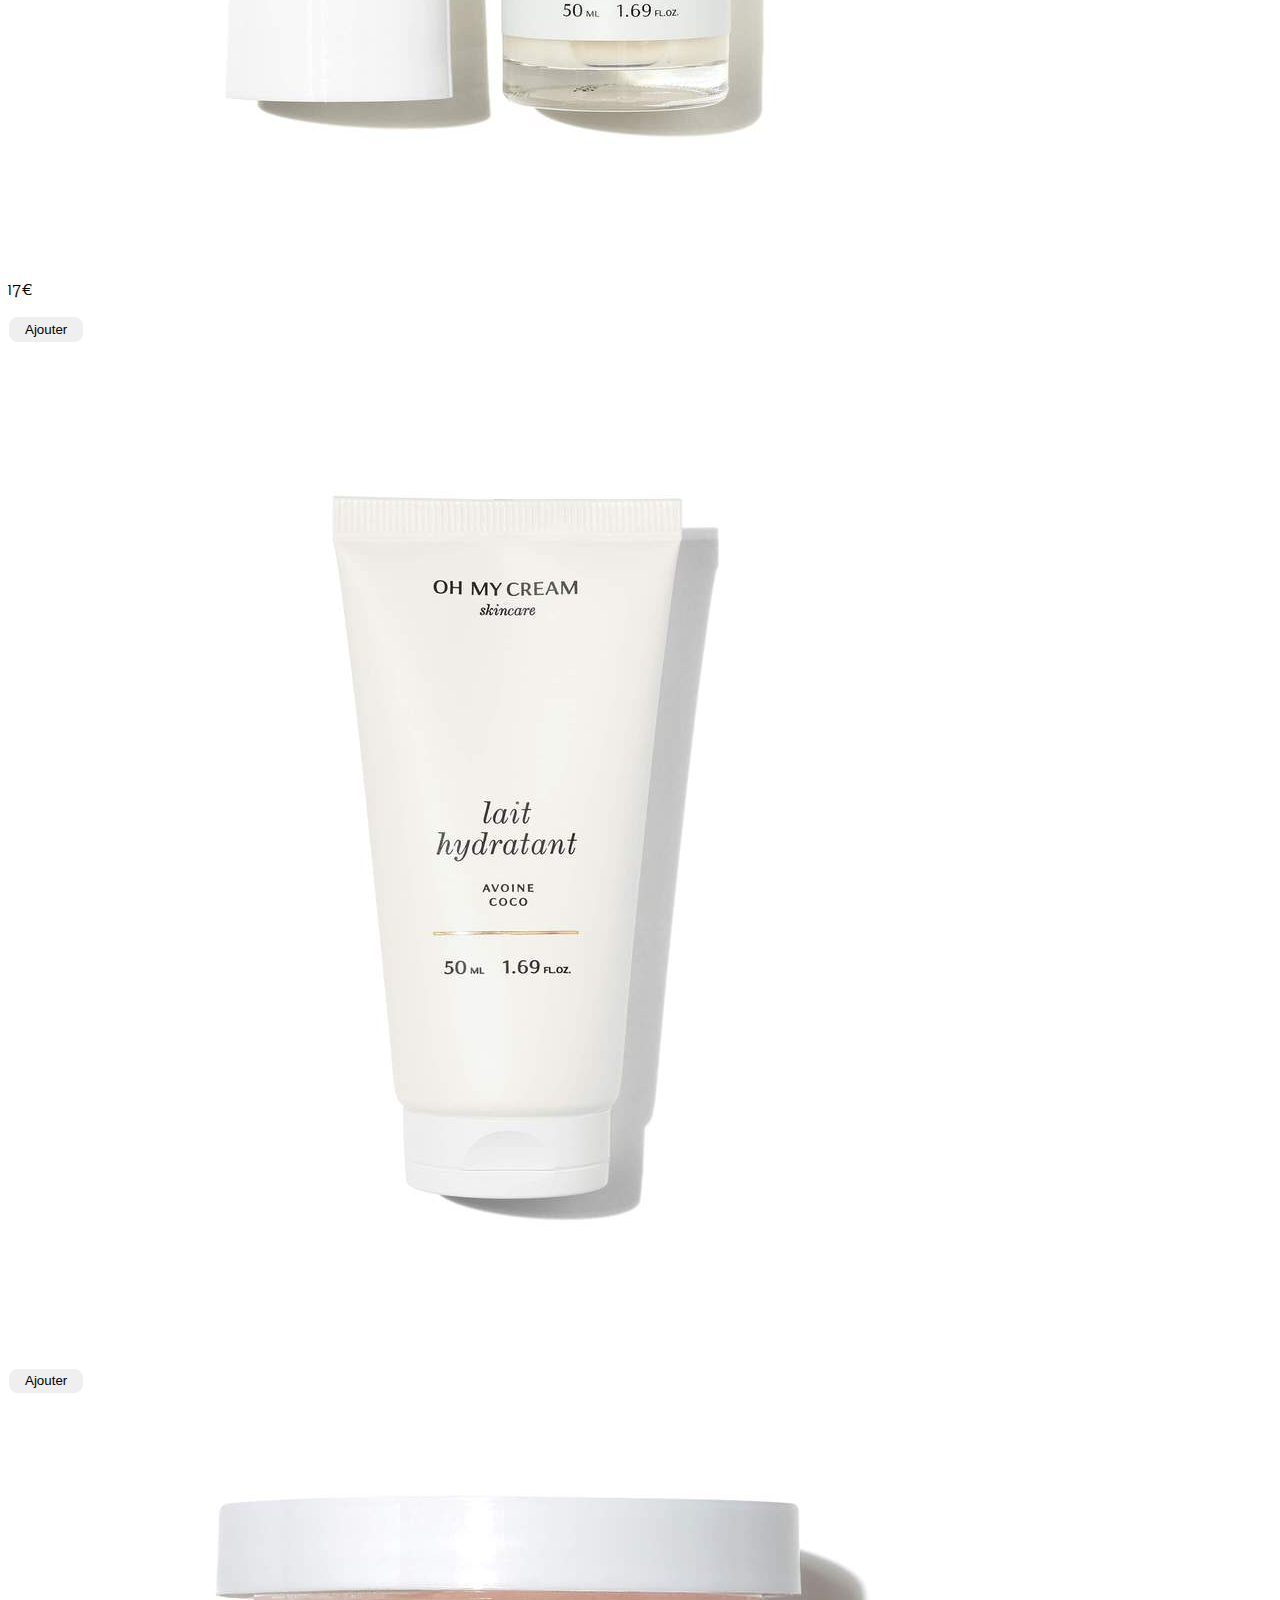
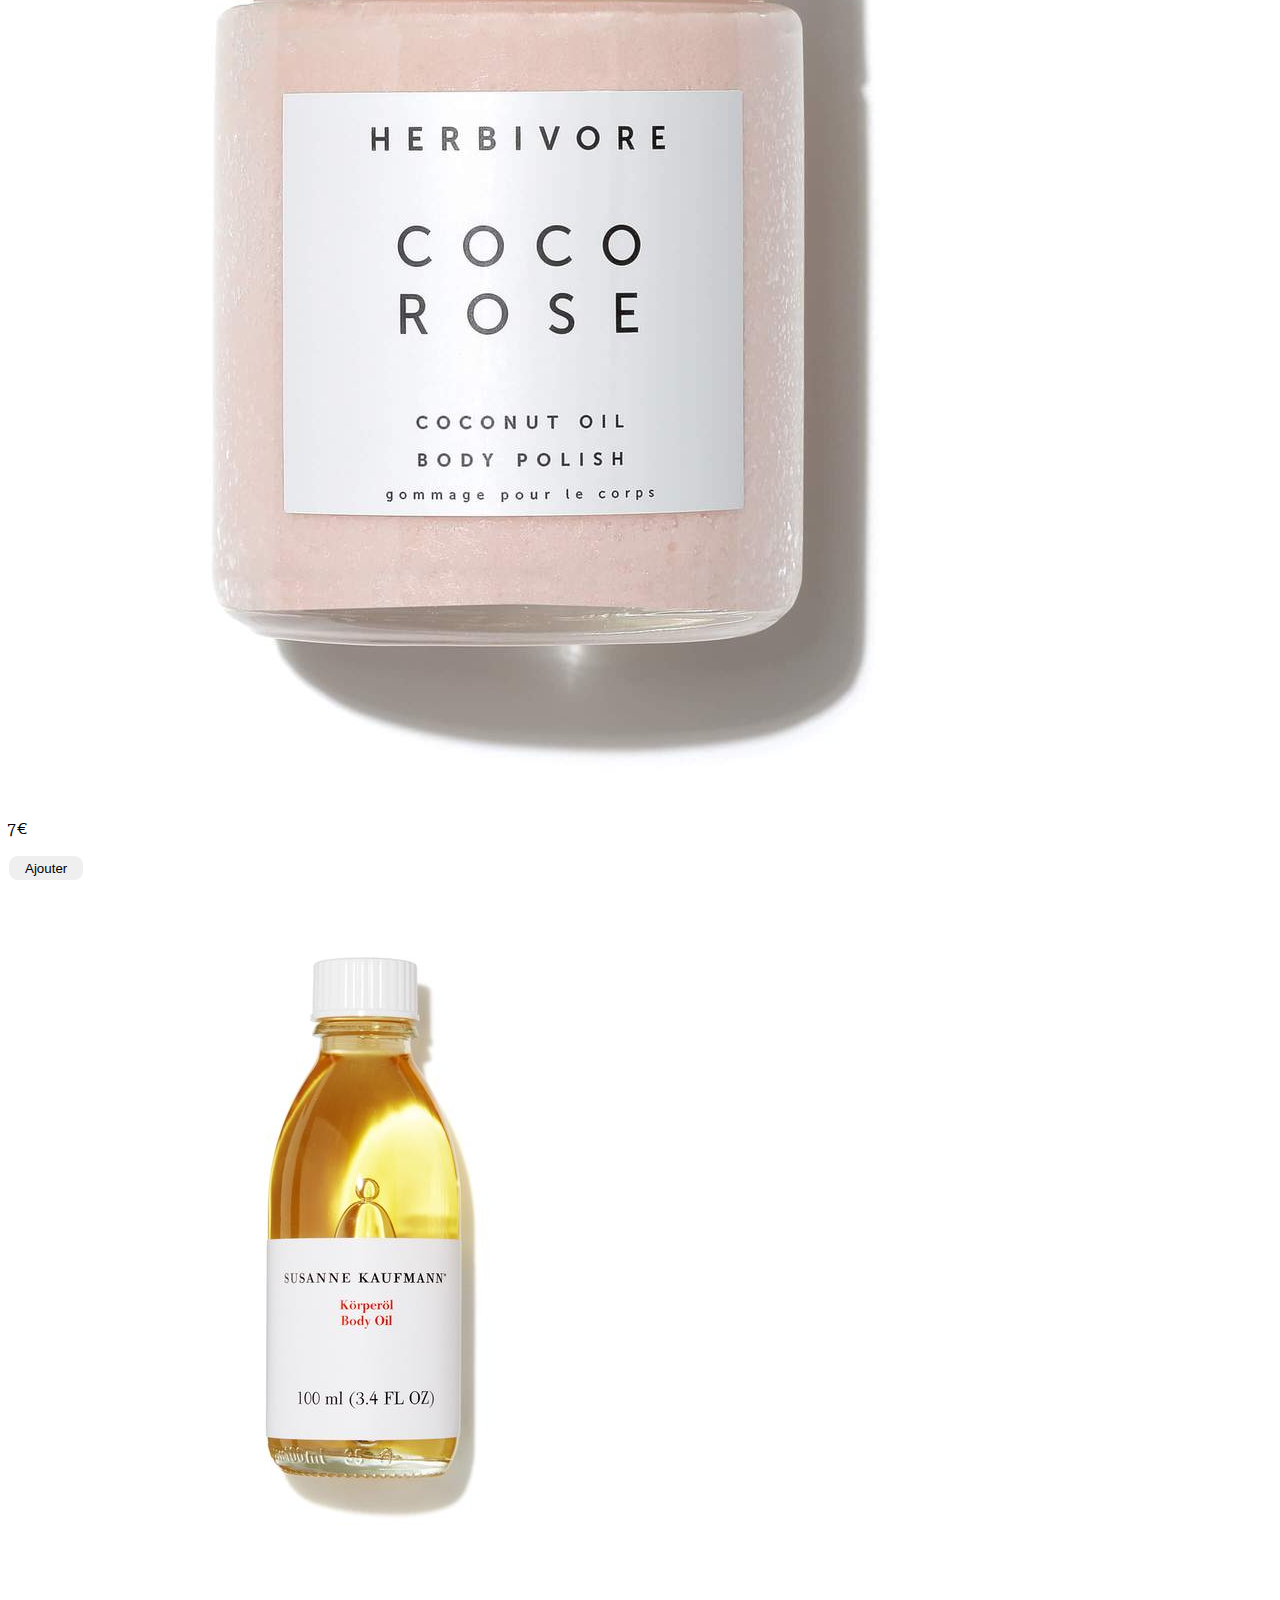
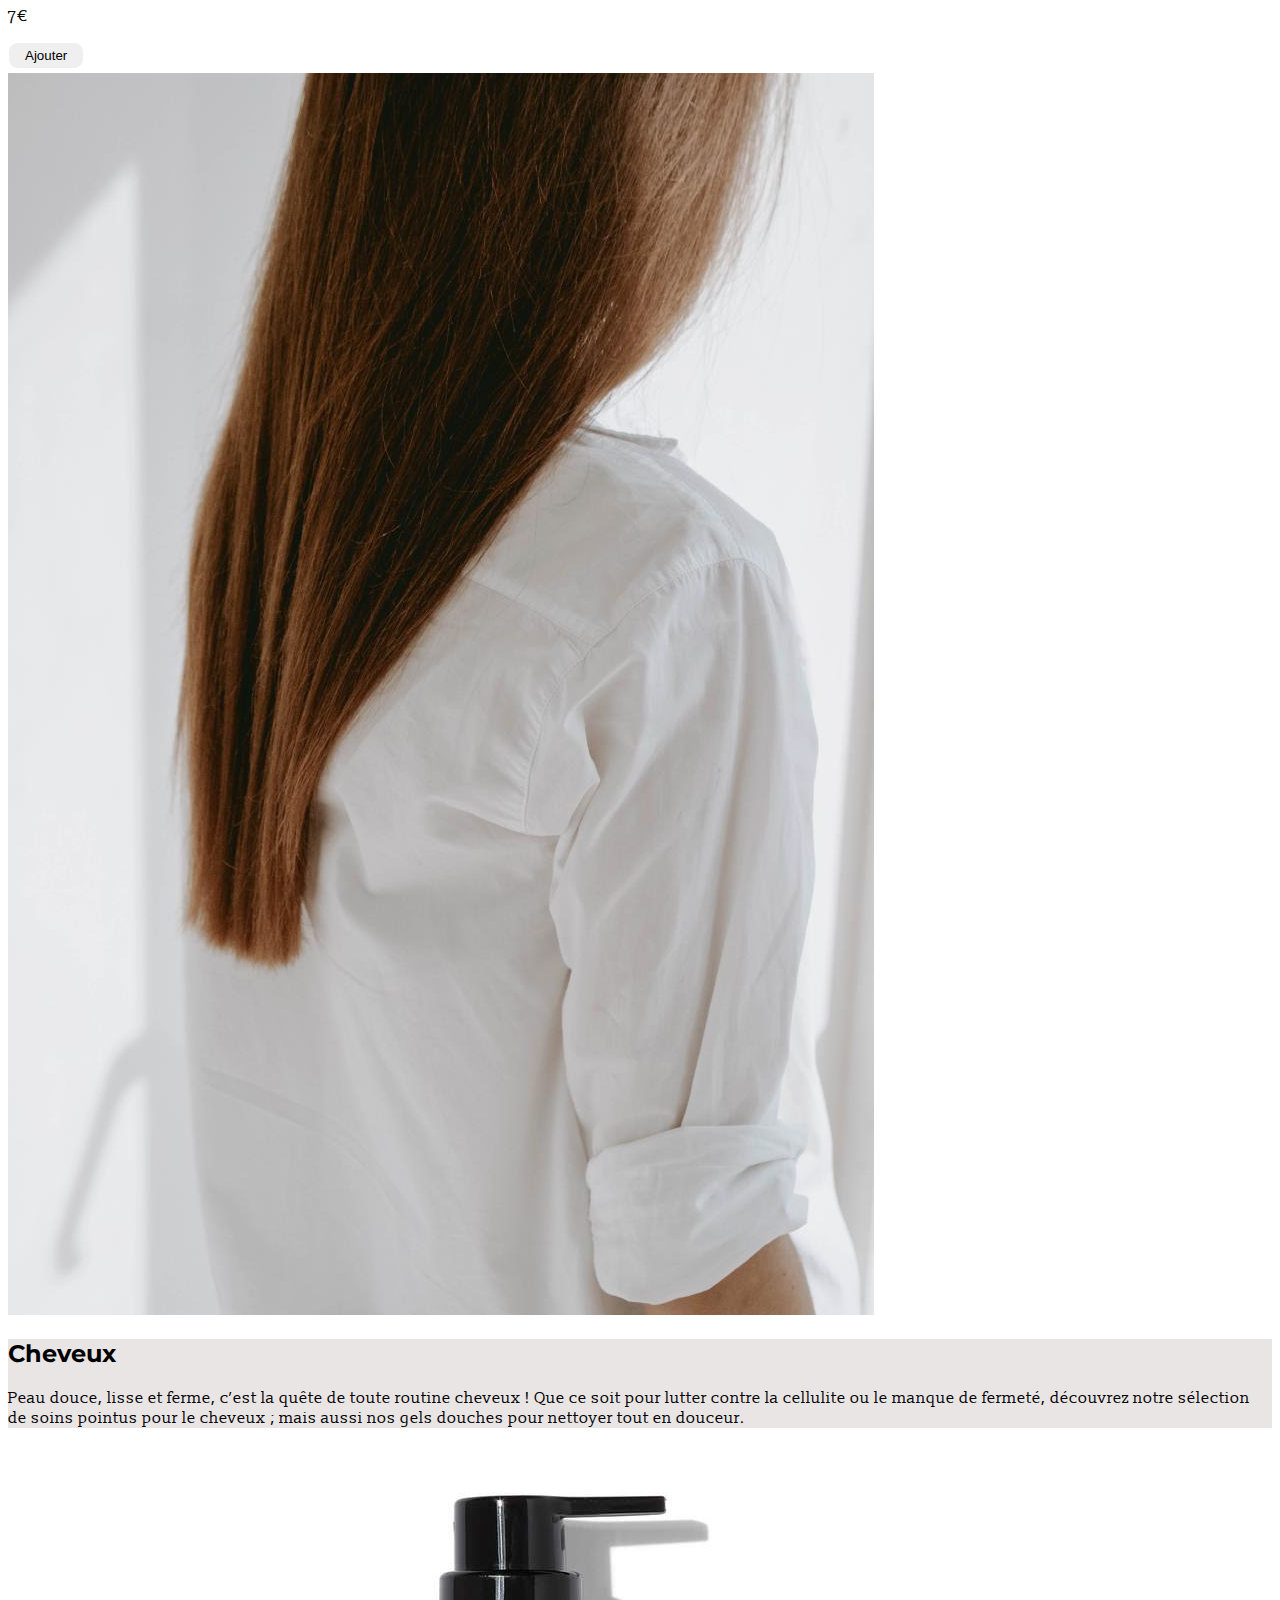
==== commit 988ff916: "panier finis sauf le compteur" ====
--- a/index.html
+++ b/index.html
@@ -17,6 +17,7 @@
 
 <body>
   <!-- ------------------------------------------------------HEADER--------------------------------------- -->
+
   <header>
     <a href="index.html">
       <h1 class="text-center my-5">+ Belle qu'Hier</h1>
@@ -102,7 +103,7 @@
               <p>Déshydratation, Premières rides, Rides installées</p>
             </div>
             <div class="d-flex flex-column justify-content-center align-items-center">
-              <p>30‎€</p>
+              <p><span id="nproduit1"></span>30‎€</p>
               <button data-name="bakuchiol" data-price="30" data-totalprice="" data-cat="visage" data-count=""
                 class="add" id="produit1">
                 Ajouter
@@ -120,7 +121,7 @@
               <p>Manque d'éclat & Uniformité du teint</p>
             </div>
             <div class="d-flex flex-column justify-content-center align-items-center">
-              <p>25‎€</p>
+              <p><span id="nproduit2"></span>25‎€</p>
               <button data-name="huile demaquillante" data-price="25" data-totalprice="" data-cat="visage" data-count=""
                 class="add" id="produit2">
                 Ajouter
@@ -136,7 +137,7 @@
               <p>Tous les types de peaux</p>
             </div>
             <div class="d-flex flex-column justify-content-center align-items-center">
-              <p>20‎€</p>
+              <p><span id="nproduit3"></span>20‎€</p>
               <button data-name="lait hydratant" data-price="20" data-totalprice="" data-cat="visage" data-count=""
                 class="add" id="produit3">
                 Ajouter
@@ -157,7 +158,7 @@
               <p>Sensibilités et Rougeurs</p>
             </div>
             <div class="d-flex flex-column justify-content-center align-items-center">
-              <p>25‎€</p>
+              <p><span id="nproduit4"></span>25‎€</p>
               <div class="d-flex flex-column justify-content-center">
                 <button data-name="lait nettoyant doux" data-price="25" data-totalprice="" data-cat="visage"
                   data-count="" class="add" id="produit4">
@@ -179,7 +180,7 @@
               <p>Sensibilités et Rougeurs,<br>Premières rides, Manque d'éclat & Uniformité du teint</p>
             </div>
             <div class="d-flex flex-column justify-content-center align-items-center">
-              <p>28‎€</p>
+              <p><span id="nproduit5"></span>28‎€</p>
               <button data-name="huile de soin" data-price="28" data-totalprice="" data-cat="visage" data-count=""
                 class="add" id="produit5">
                 Ajouter
@@ -197,7 +198,7 @@
               <p>Déshydratation,<br>Manque d'éclat<br>Uniformité du teint,<br>Imperfections & Points noirs</p>
             </div>
             <div class="d-flex flex-column justify-content-center align-items-center">
-              <p>12‎€</p>
+              <p><span id="nproduit6"></span>12‎€</p>
               <button data-name="masque au miel" data-price="12" data-totalprice="" data-cat="visage" data-count=""
                 class="add" id="produit6">
                 Ajouter
@@ -236,7 +237,7 @@
               <p>Sécheresse</p>
             </div>
             <div class="d-flex flex-column justify-content-center align-items-center">
-              <p>15‎€</p>
+              <p><span id="nproduit7"></span>15‎€</p>
               <button data-name="poudre de bain coco" data-price="15" data-totalprice="" data-cat="corp" data-count=""
                 class="add" id="produit7">
                 Ajouter
@@ -252,7 +253,7 @@
               <p>Tous les types de peaux</p>
             </div>
             <div class="d-flex flex-column justify-content-center align-items-center">
-              <p>25‎€</p>
+              <p><span id="nproduit8"></span>25‎€</p>
               <button data-name="gommage nourrissant" data-price="25" data-totalprice="" data-cat="corp" data-count=""
                 class="add" id="produit8">
                 Ajouter
@@ -268,7 +269,7 @@
               <p>Tous les types de peau, même les plus sensibles.</p>
             </div>
             <div class="d-flex flex-column justify-content-center align-items-center">
-              <p>17‎€</p>
+              <p><span id="nproduit9"></span>17‎€</p>
               <button data-name="deodorant creme" data-price="17" data-totalprice="" data-cat="corp" data-count=""
                 class="add" id="produit9">
                 Ajouter
@@ -287,7 +288,7 @@
               <p>Tous les types de peaux</p>
             </div>
             <div class="d-flex flex-column justify-content-center align-items-center">
-              <p>15‎€</p>
+              <p><span id="nproduit10"></span></p>
               <div class="d-flex flex-column justify-content-center">
                 <button data-name="lait hydratant" data-price="15" data-totalprice="" data-cat="corp" data-count=""
                   class="add" id="produit10">
@@ -307,7 +308,7 @@
               <p>Sécheresse</p>
             </div>
             <div class="d-flex flex-column justify-content-center align-items-center">
-              <p>7‎€</p>
+              <p><span id="nproduit11"></span>7‎€</p>
               <button data-name="coco rose" data-price="7" data-totalprice="" data-cat="corp" data-count="" class="add"
                 id="produit11">
                 Ajouter
@@ -325,7 +326,7 @@
               <p>Sécheresse</p>
             </div>
             <div class="d-flex flex-column justify-content-center align-items-center">
-              <p>7‎€</p>
+              <p><span id="nproduit12"></span>7‎€</p>
               <button data-name="huile corps" data-price="7" data-totalprice="" data-cat="corp" data-count=""
                 class="add" id="produit12">
                 Ajouter
@@ -364,7 +365,7 @@
               <p>Sculpter les boucles</p>
             </div>
             <div class="d-flex flex-column justify-content-center align-items-center">
-              <p>10‎€</p>
+              <p><span id="nproduit13"></span>10‎€</p>
               <button data-name="curl cream" data-price="10" data-totalprice="" data-cat="cheveux" data-count=""
                 class="add" id="produit13">
                 Ajouter
@@ -382,7 +383,7 @@
               <p>Redonner de la brillance,<br>Apporter du volume</p>
             </div>
             <div class="d-flex flex-column justify-content-center align-items-center">
-              <p>18‎€</p>
+              <p><span id="nproduit14"></span>18‎€</p>
               <button data-name="shampoing doux" data-price="18" data-totalprice="" data-cat="cheveux" data-count=""
                 class="add" id="produit14">
                 Ajouter
@@ -400,7 +401,7 @@
               <p>Apporter du volume,<br>Equilibrer les racines grasses</p>
             </div>
             <div class="d-flex flex-column justify-content-center align-items-center">
-              <p>12‎€</p>
+              <p><span id="nproduit15"></span>12‎€</p>
               <button data-name="shampoing sec" data-price="12" data-totalprice="" data-cat="cheveux" data-count=""
                 class="add" id="produit15">
                 Ajouter
@@ -421,7 +422,7 @@
               <p>Nourrir & Réparer,<br>Redonner de la brillance,<br>Lisser les frisottis</p>
             </div>
             <div class="d-flex flex-column justify-content-center align-items-center">
-              <p>22‎€</p>
+              <p><span id="nproduit16"></span>22‎€</p>
               <div class="d-flex flex-column justify-content-center">
                 <button data-name="serum capillaire" data-price="22" data-totalprice="" data-cat="cheveux" data-count=""
                   class="add" id="produit16">
@@ -441,7 +442,7 @@
               <p>Redonner de la brillance,<br>Apporter du volume</p>
             </div>
             <div class="d-flex flex-column justify-content-center align-items-center">
-              <p>4€</p>
+              <p><span id="nproduit17"></span>4€</p>
               <button data-name="shampoing volumateur" data-price="4" data-totalprice="" data-cat="cheveux"
                 data-count="" class="add" id="produit17">
                 Ajouter
@@ -459,7 +460,7 @@
               <p>Nourrir & Réparer,<br>Redonner de la brillance</p>
             </div>
             <div class="d-flex flex-column justify-content-center align-items-center">
-              <p>7‎€</p>
+              <p><span id="nproduit18"></span>7‎€</p>
               <button data-name="apres shampoing" data-price="7" data-totalprice="" data-cat="cheveux" data-count=""
                 class="add" id="produit18">
                 Ajouter
@@ -499,7 +500,7 @@
               <p>Déshydratation</p>
             </div>
             <div class="d-flex flex-column justify-content-center align-items-center">
-              <p>15‎€</p>
+              <p><span id="nproduit19"></span>15‎€</p>
               <button data-name="baume levres" data-price="15" data-totalprice="" data-cat="maquillage" data-count=""
                 class="add" id="produit19">
                 Ajouter
@@ -515,7 +516,7 @@
               <p>Tous types de peaux sans exception</p>
             </div>
             <div class="d-flex flex-column justify-content-center align-items-center">
-              <p>25‎€</p>
+              <p><span id="nproduit20"></span>25‎€</p>
               <button data-name="blush" data-price="25" data-totalprice="" data-cat="maquillage" data-count=""
                 class="add" id="produit20">
                 Ajouter
@@ -531,7 +532,7 @@
               <p>Tous types de peaux sans exception y compris les peaux à problèmes</p>
             </div>
             <div class="d-flex flex-column justify-content-center align-items-center">
-              <p>17‎€</p>
+              <p><span id="nproduit21"></span>17‎€</p>
               <button data-name="highligter" data-price="17" data-totalprice="" data-cat="maquillage" data-count=""
                 class="add" id="produit21">
                 Ajouter
@@ -548,7 +549,7 @@
               <p class="font-weight-bold">Gloss</p>
             </div>
             <div class="d-flex flex-column justify-content-center align-items-center">
-              <p>15‎€</p>
+              <p><span id="nproduit22"></span>15‎€</p>
               <div class="d-flex flex-column justify-content-center">
                 <button data-name="gloss" data-price="15" data-totalprice="" data-cat="maquillage" data-count=""
                   class="add" id="produit22">
@@ -566,7 +567,7 @@
               <p>Tous les types de peaux, même sensibles</p>
             </div>
             <div class="d-flex flex-column justify-content-center align-items-center">
-              <p>4€</p>
+              <p><span id="nproduit23"></span>4€</p>
               <button data-name="fond de teint" data-price="27" data-totalprice="" data-cat="maquillage" data-count=""
                 class="add" id="produit23">
                 Ajouter
@@ -582,7 +583,7 @@
               <p>Tous les ongles, même les plus abîmés.</p>
             </div>
             <div class="d-flex flex-column justify-content-center align-items-center">
-              <p>7‎€</p>
+              <p><span id="nproduit24"></span>7‎€</p>
               <button data-name="vernis" data-price="7" data-totalprice="" data-cat="maquillage" data-count=""
                 class="add" id="produit24">
                 Ajouter
@@ -687,11 +688,6 @@
 
   <div id="resultRech"></div>
   <button onclick="topFunction()" id="goToTop" title="Go to top">Top</button>
-  <div id="popUp" hidden>
-        <p class="btn-close" onclick="this.parentElement.style.display='none';">X</p>
-        <p>Inscrivez-vous à la newsletter&nbsp;!</p>
-        <p>Chaque semaine de nouvelles offres exclusives, rien que pour vous&nbsp;!</p>
-  </div>
 
   <script src="https://code.jquery.com/jquery-3.5.1.slim.min.js"
     integrity="sha384-DfXdz2htPH0lsSSs5nCTpuj/zy4C+OGpamoFVy38MVBnE+IbbVYUew+OrCXaRkfj"
--- a/style.css
+++ b/style.css
@@ -65,7 +65,7 @@
   text-decoration: none;
   }
 
-.choixproduits button{
+ button{
   display:inline-block;
   padding:0.35em 1.2em;
   border:0.1em solid #FFFFFF;
@@ -77,11 +77,11 @@
   transition: all 0.2s;
   border-radius: 10px;
   }
-  .choixproduits button:hover{
+  button:hover{
   color:#000000;
   background-color:#e9e5e5;
   }
-.choixproduits button:active{
+ button:active{
   transform: translateY(4px);
   background-color:#e1dede;
 }
@@ -115,8 +115,6 @@
 /* .empty{
   visibility: hidden;
 } */
-
-
 /* Bouton de retour vers le haut */
 #goToTop {
   display: none;
@@ -138,52 +136,12 @@
   color: #555555;
 }
 
-/* Animation pour la Popup d'accueil */
-@keyframes slideTop {
-  from {
-      top: -50vh;
-  }
-  to {
-      top: 30vh;
-  }
+
+#displayProducts h2 {
+background-color: #e9e5e5;
+padding: 5vh;
 }
 
-#popUp {
-  position: absolute;
-  z-index: 99; /* Pour qu'elle se place au-dessus du reste */ 
-  top: 30vh;
-  animation: 1s slideTop;
-  padding: 1rem;
-  border-radius: 10px;
-  background-color: #e9e5e5;
-  color: #8c3333;
-  font-weight: bold;
-  font-family: "Montserrat";
-  cursor: pointer;
-  text-align: center;
+#displayProducts h3 {
+  font-size: 1.5em;;
   }
-
- .btn-close {
-  text-align: right;
- }
-
- @media all and (max-width: 767.99px) {
-  #popUp p {
-    margin: 1rem;
-  }
-  #popUp {
-    width: 300px;
-    left: calc(50vw - 150px);
-  }
-}
-
-@media all and (min-width: 768px) {
-  #popUp p {
-    margin: 1rem 2rem;
-  }
-
-  #popUp {
-    width: 500px;
-    left: calc(50vw - 250px);
-  }
-}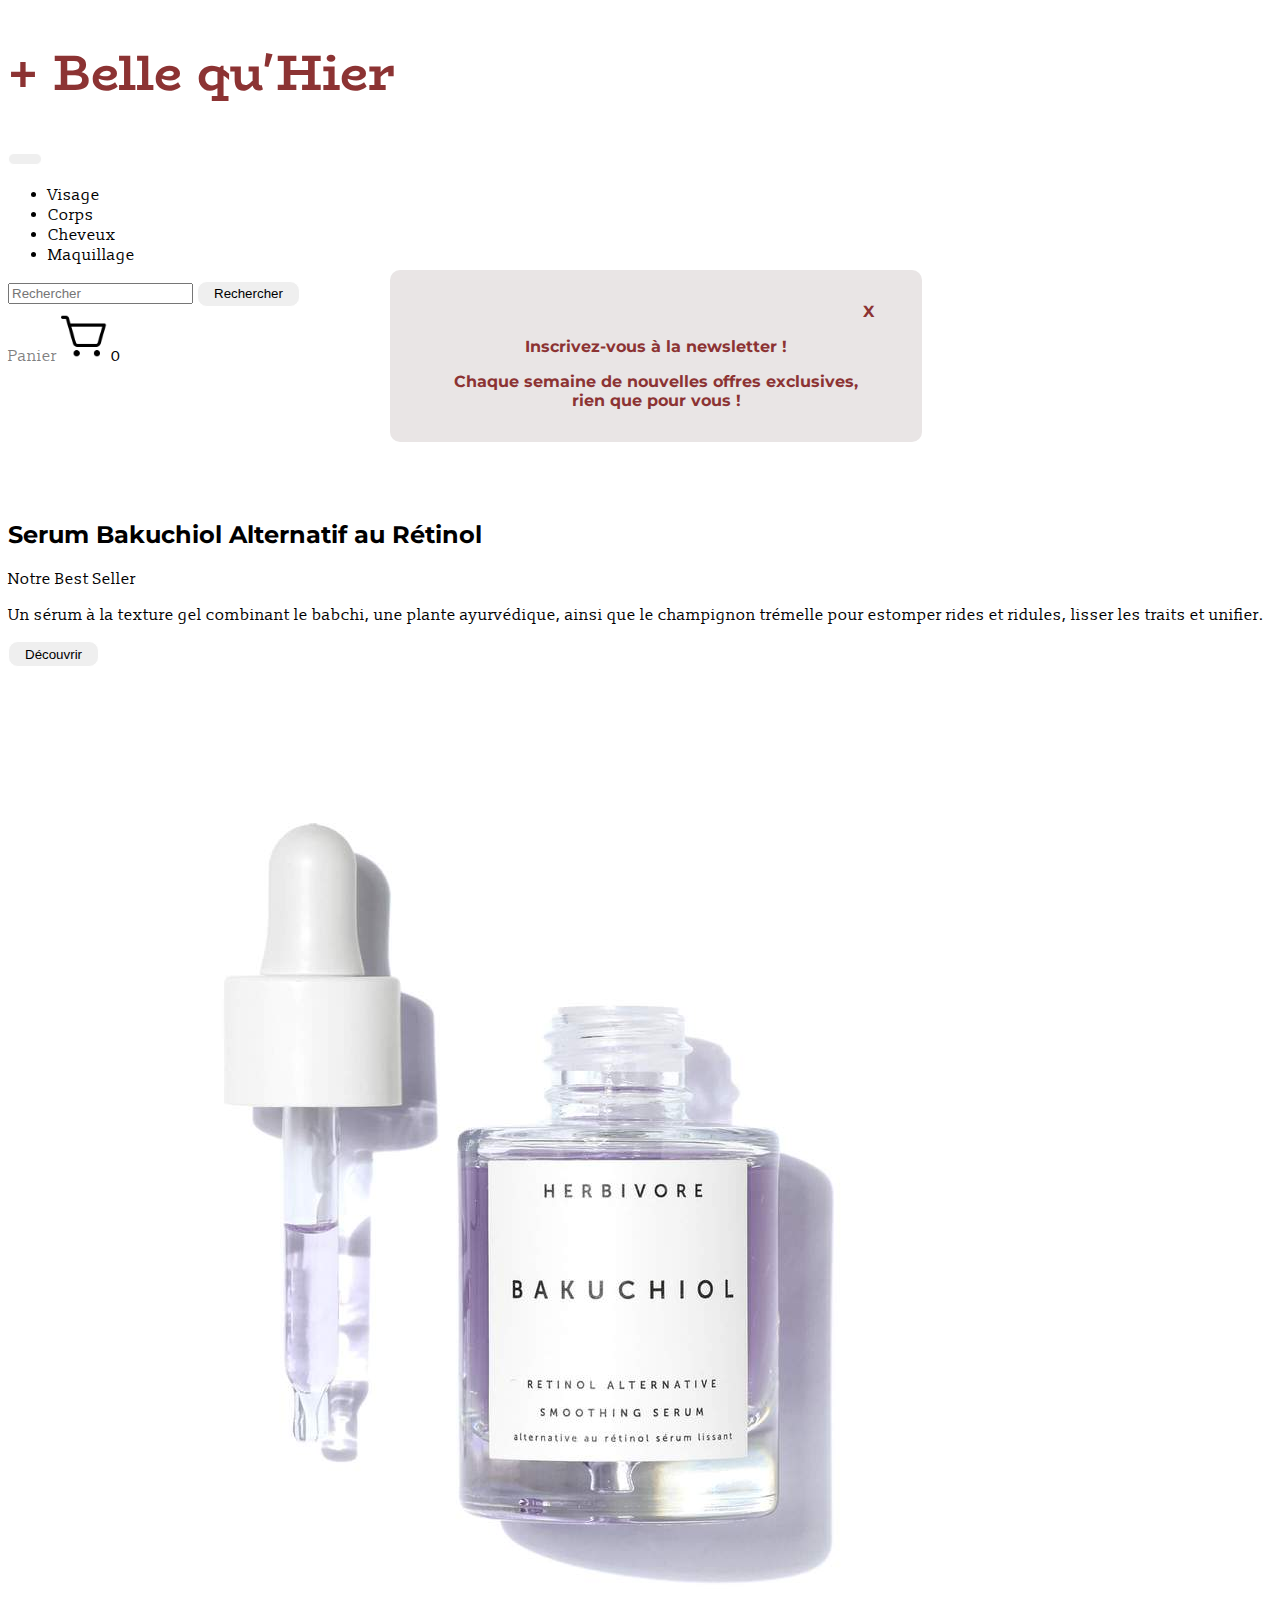
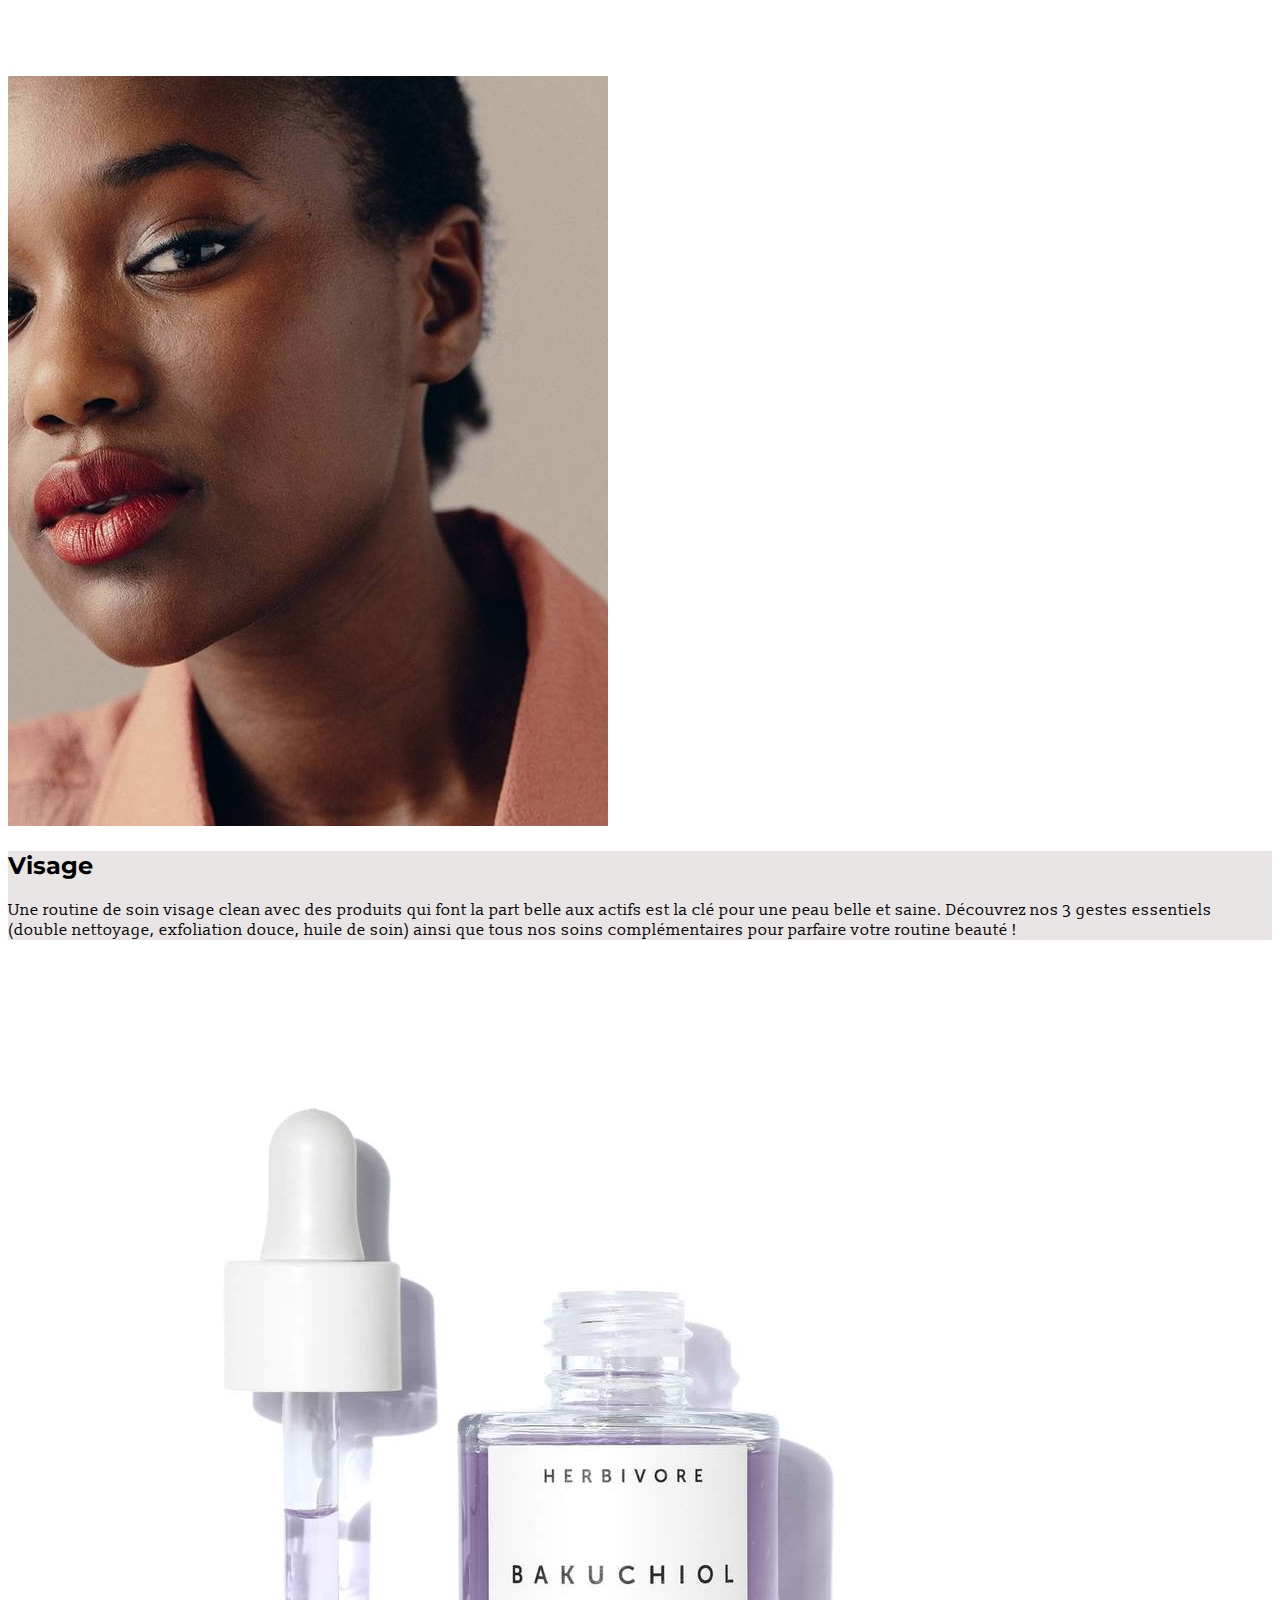
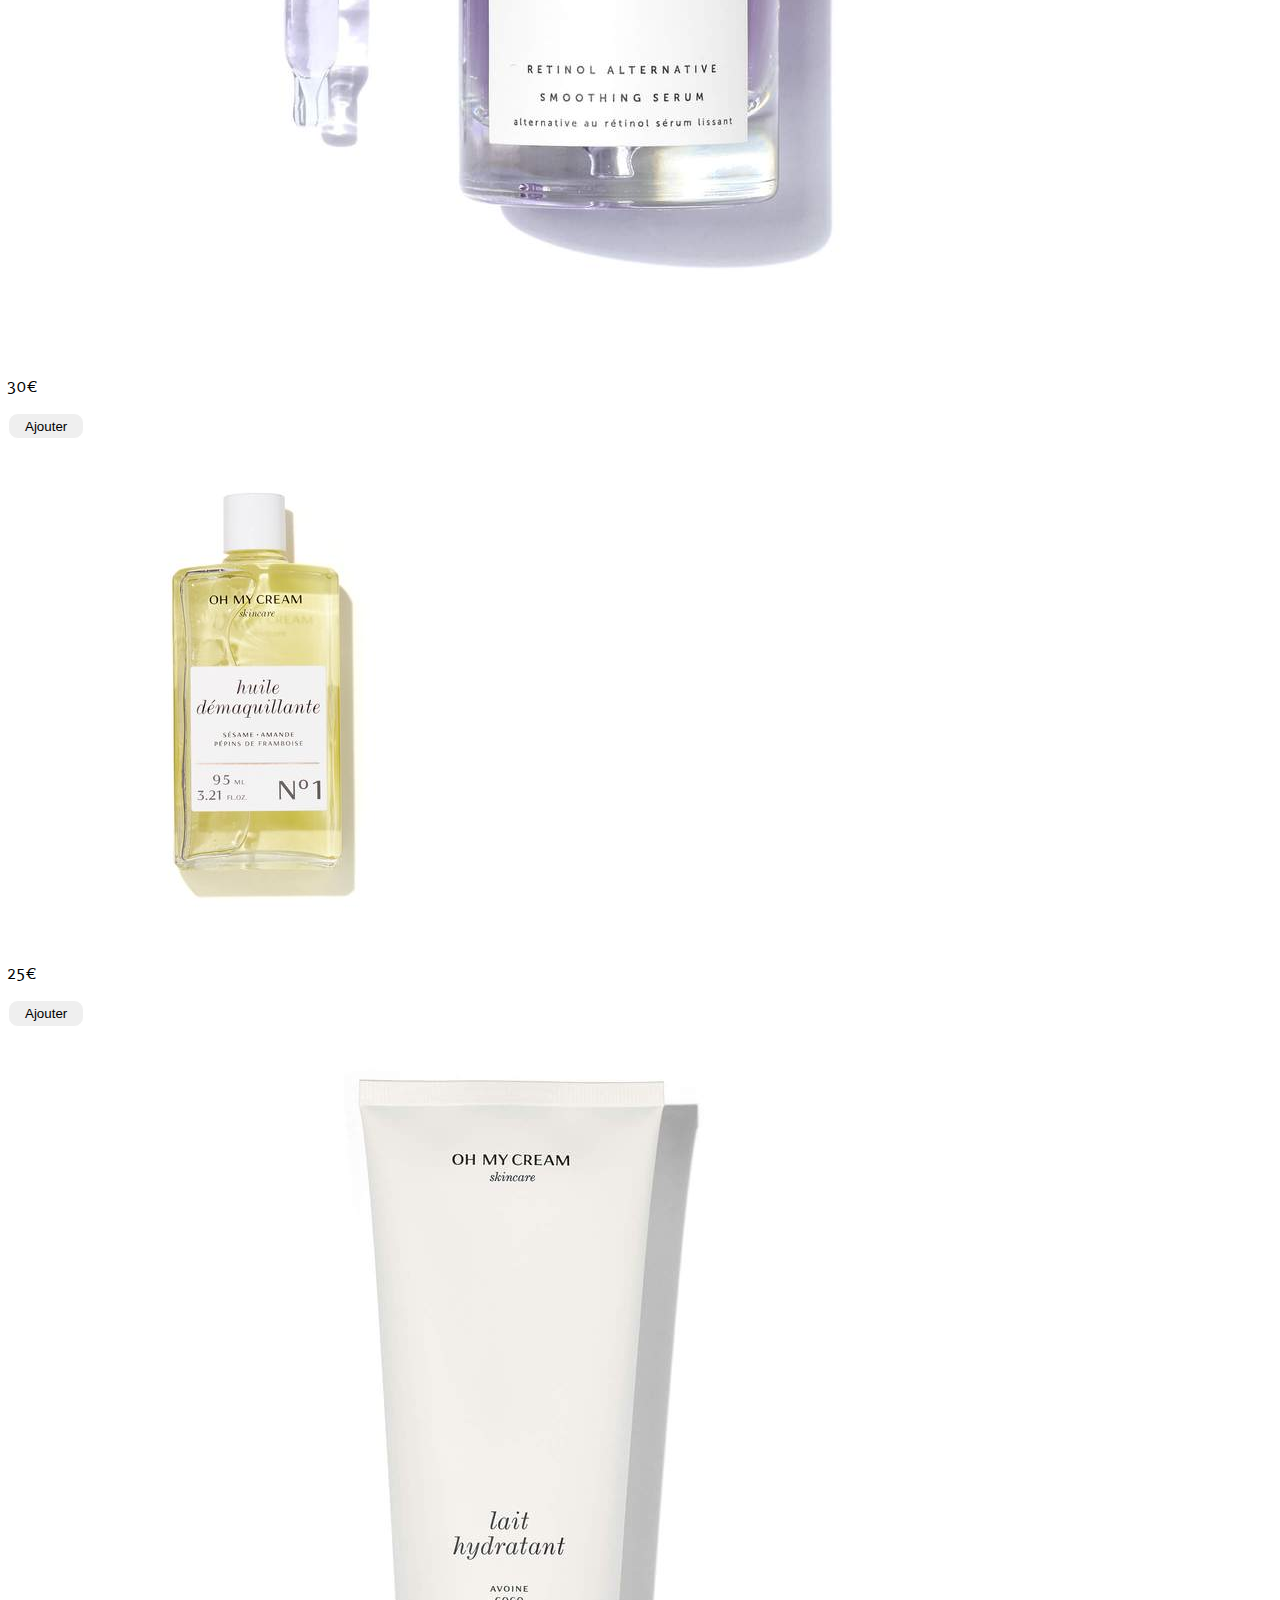
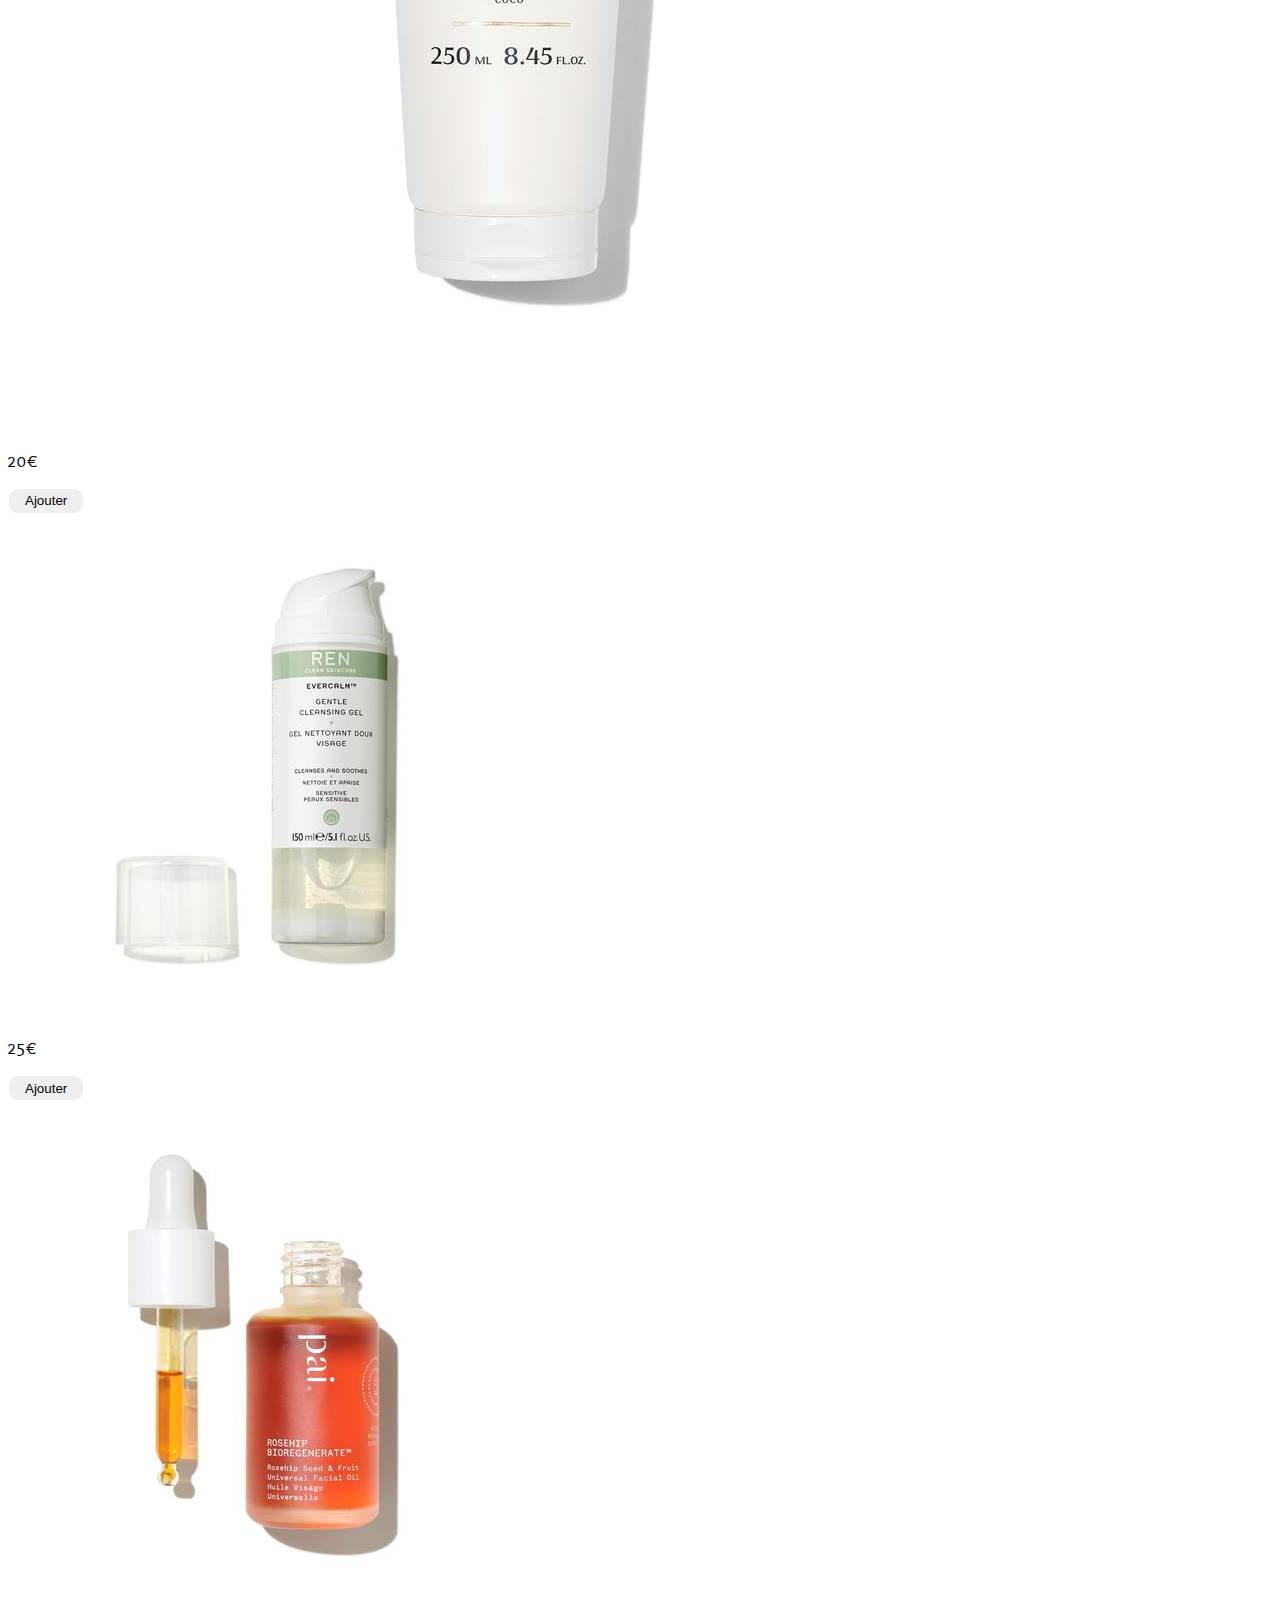
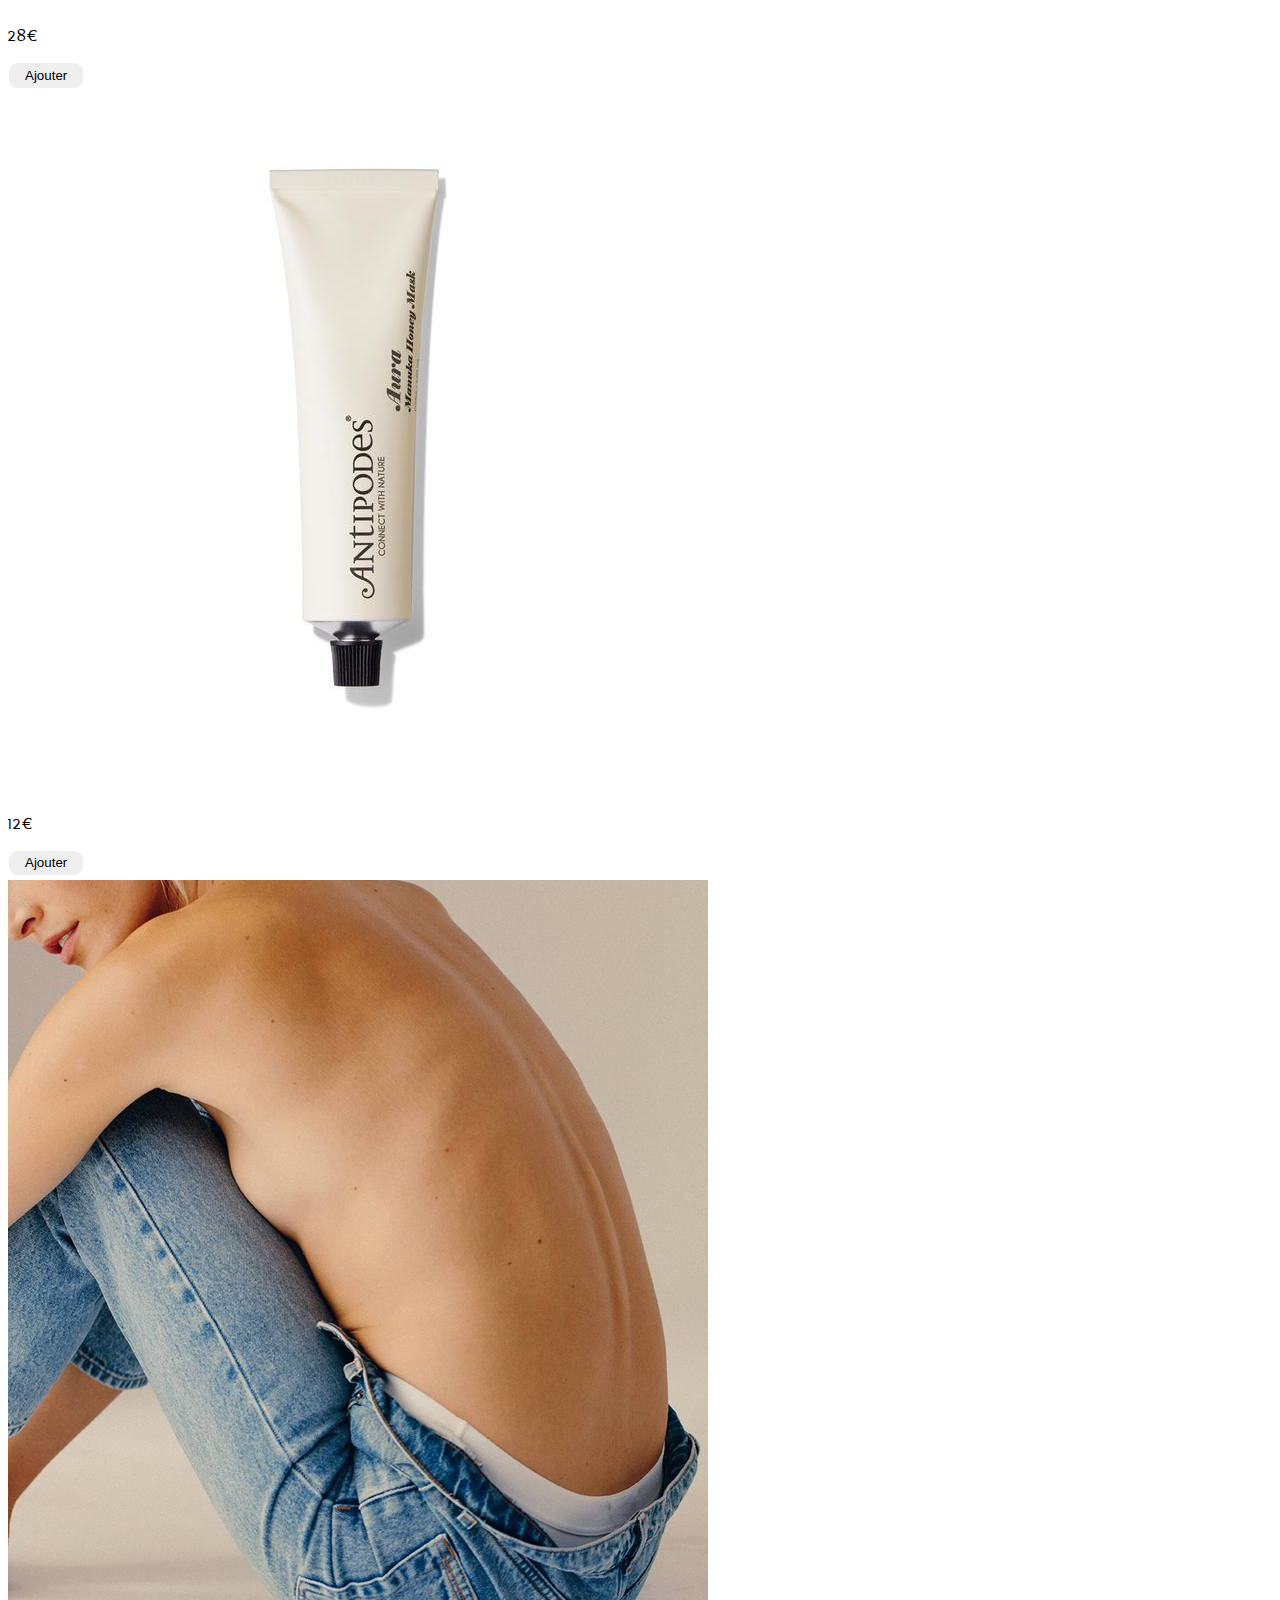
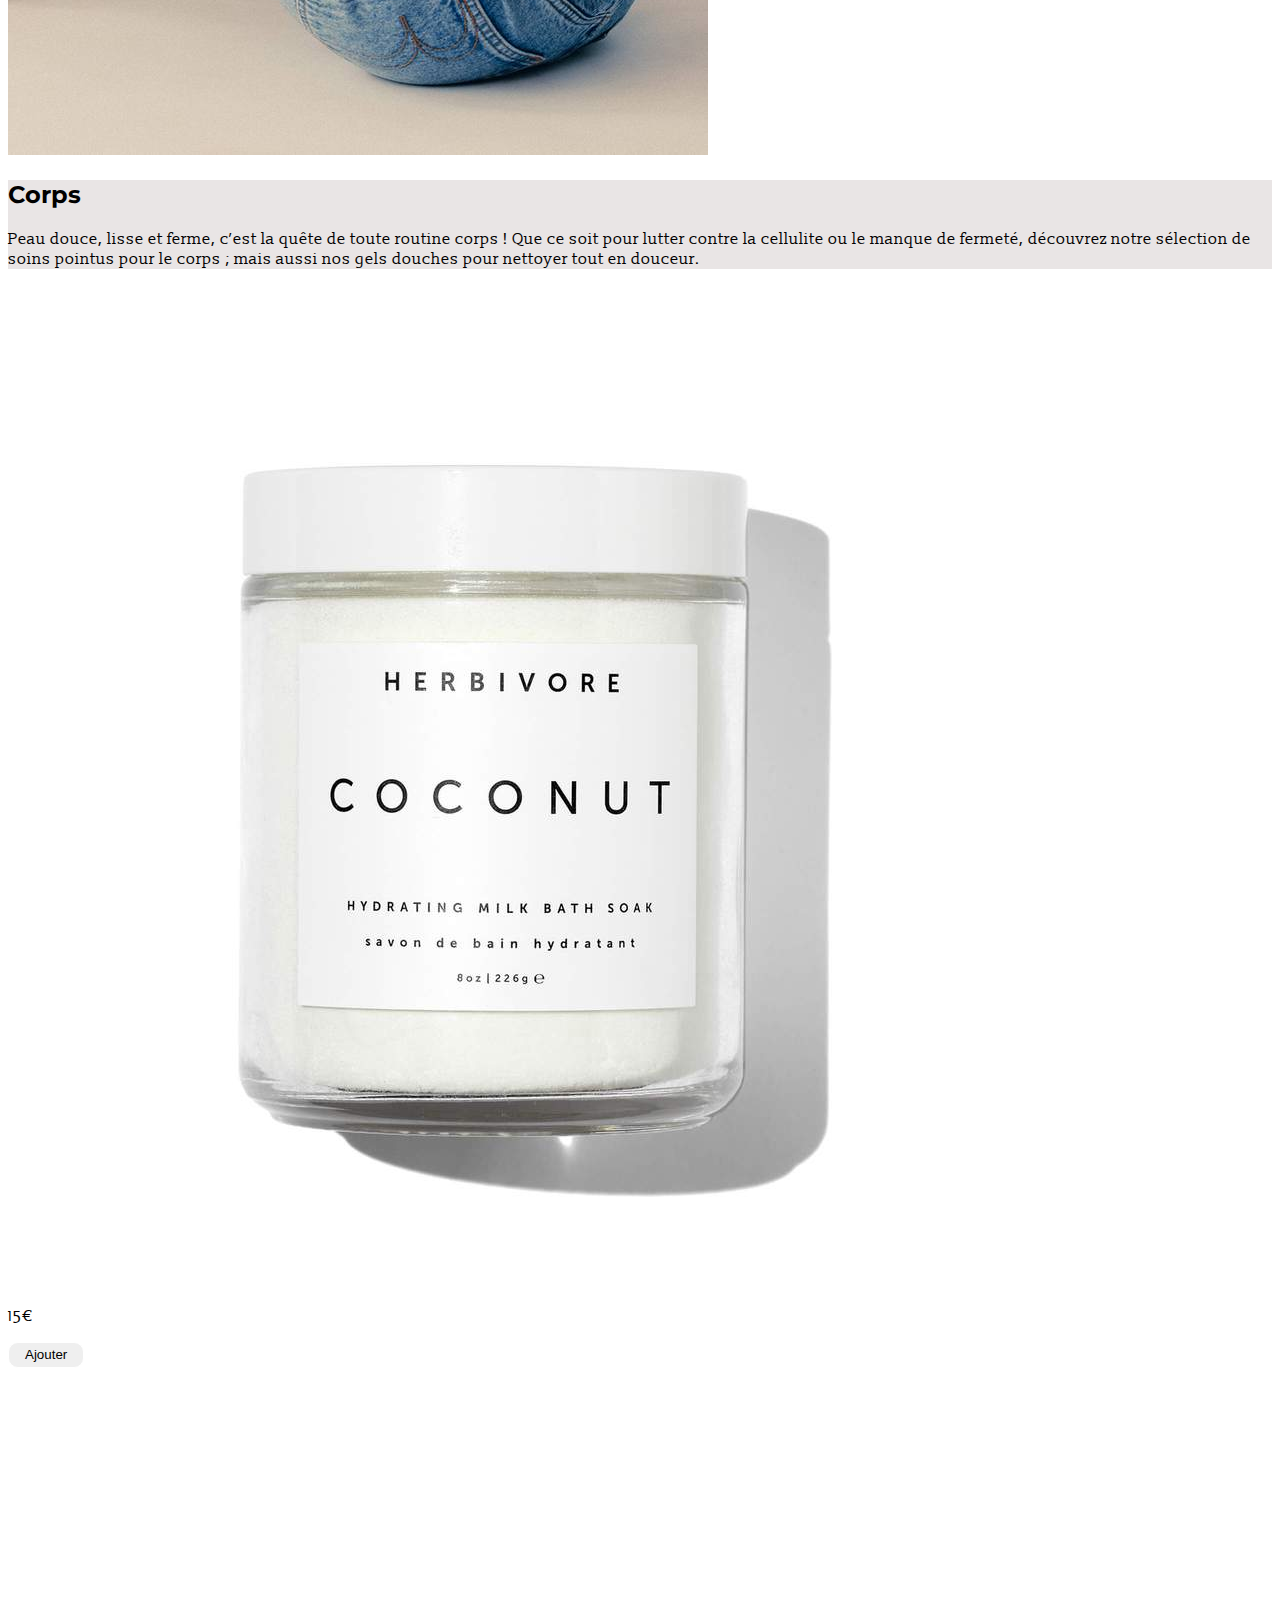
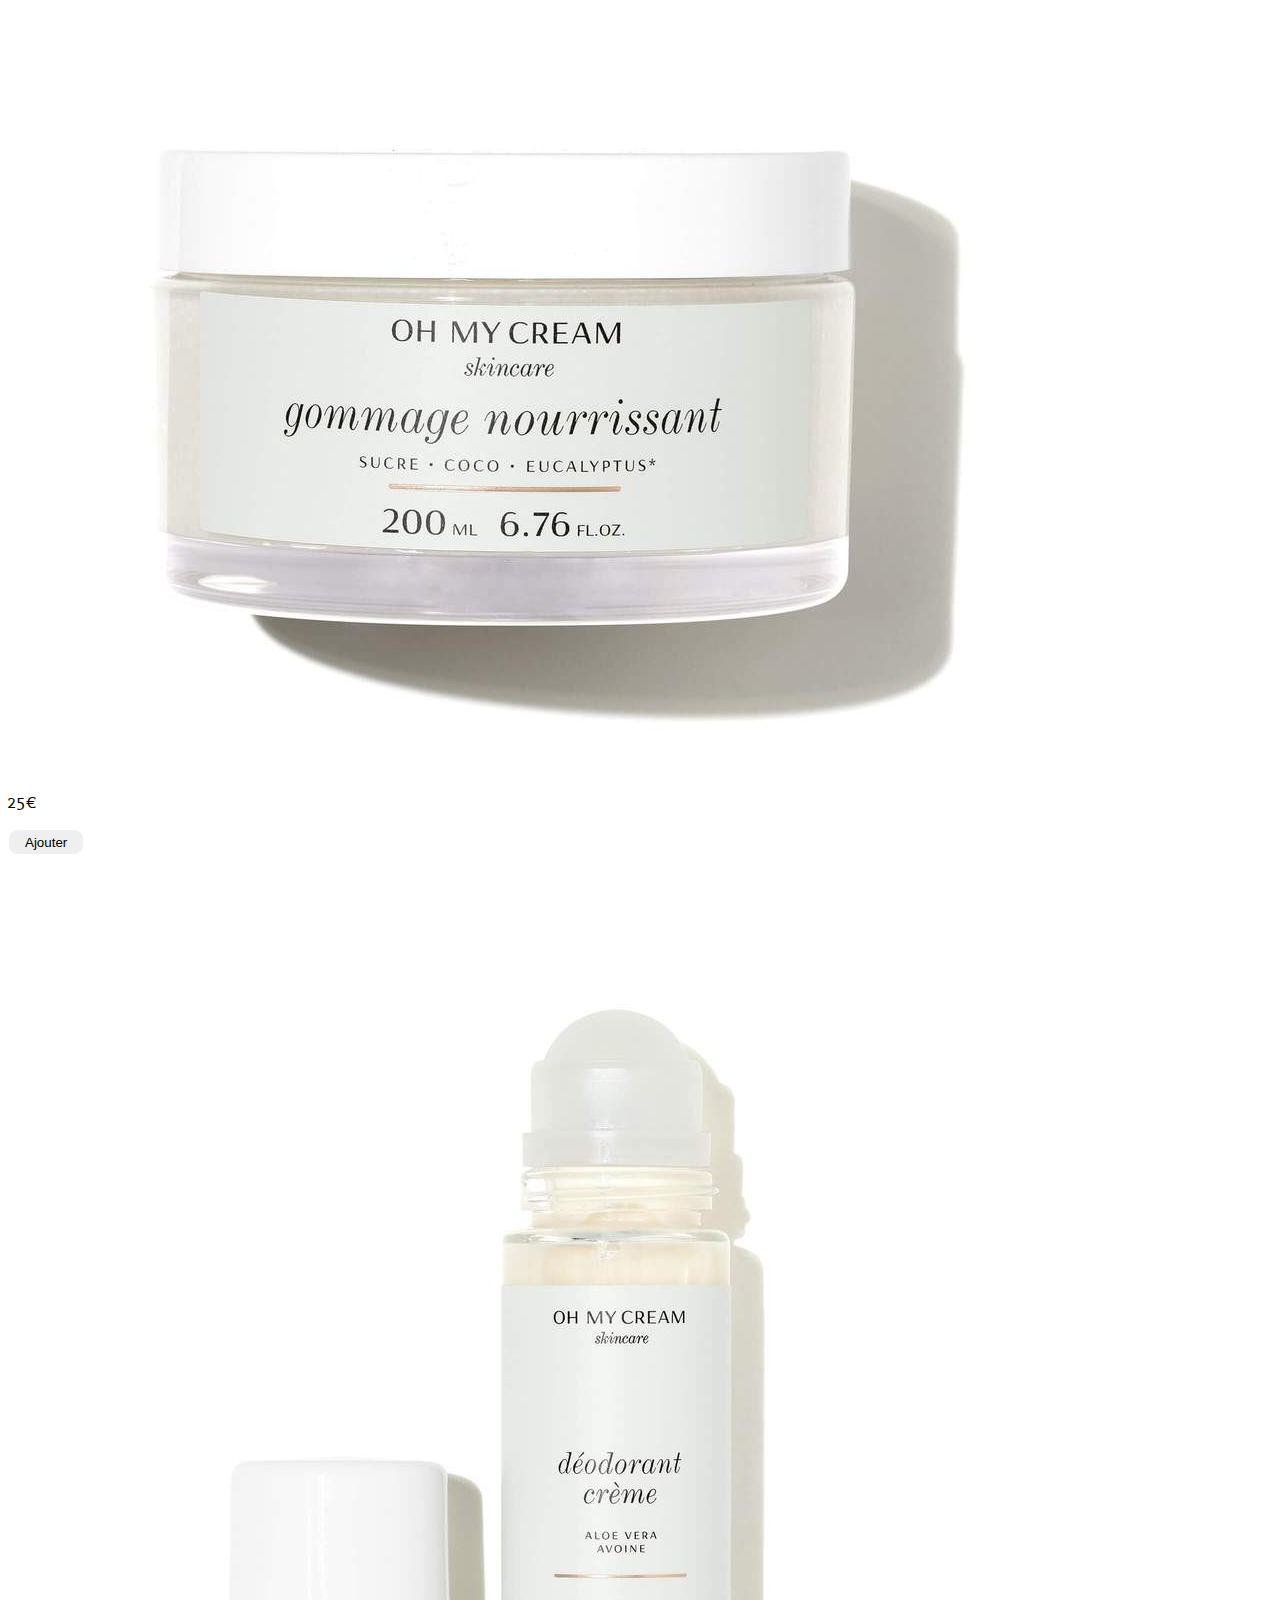
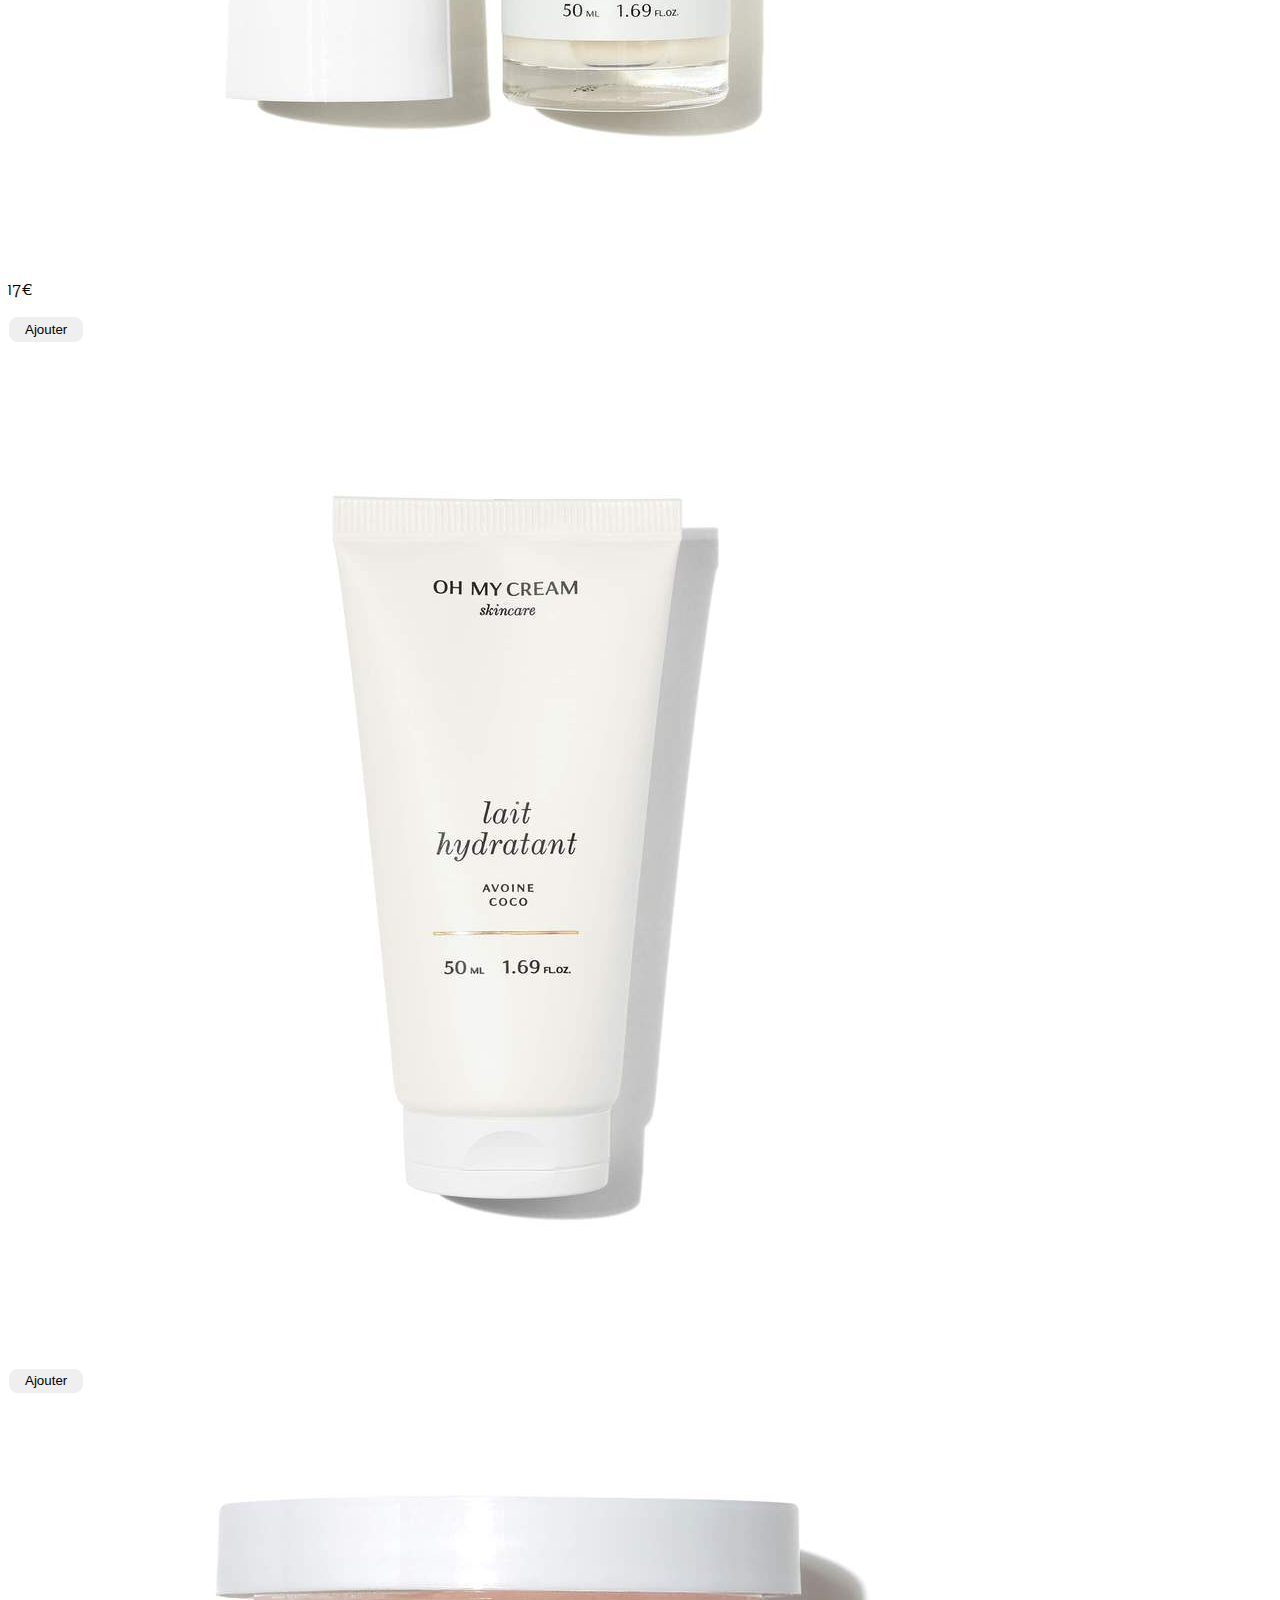
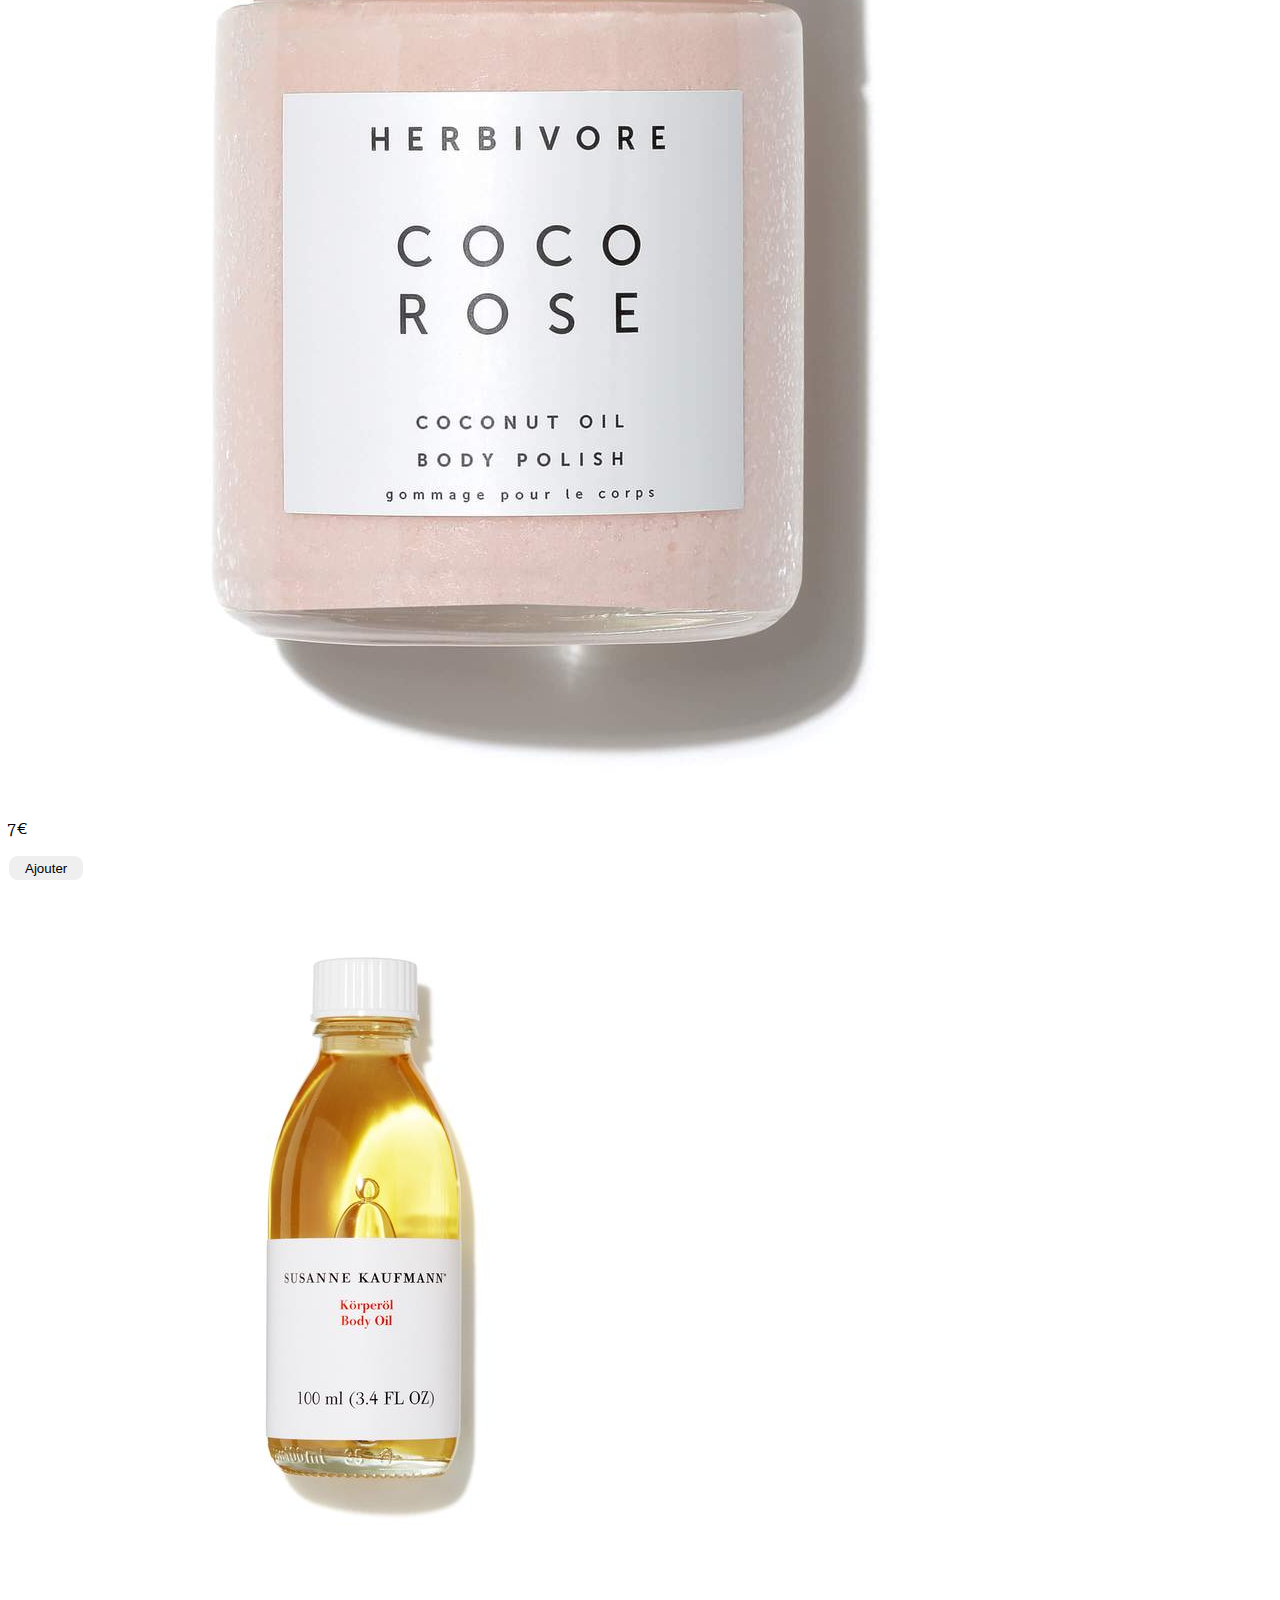
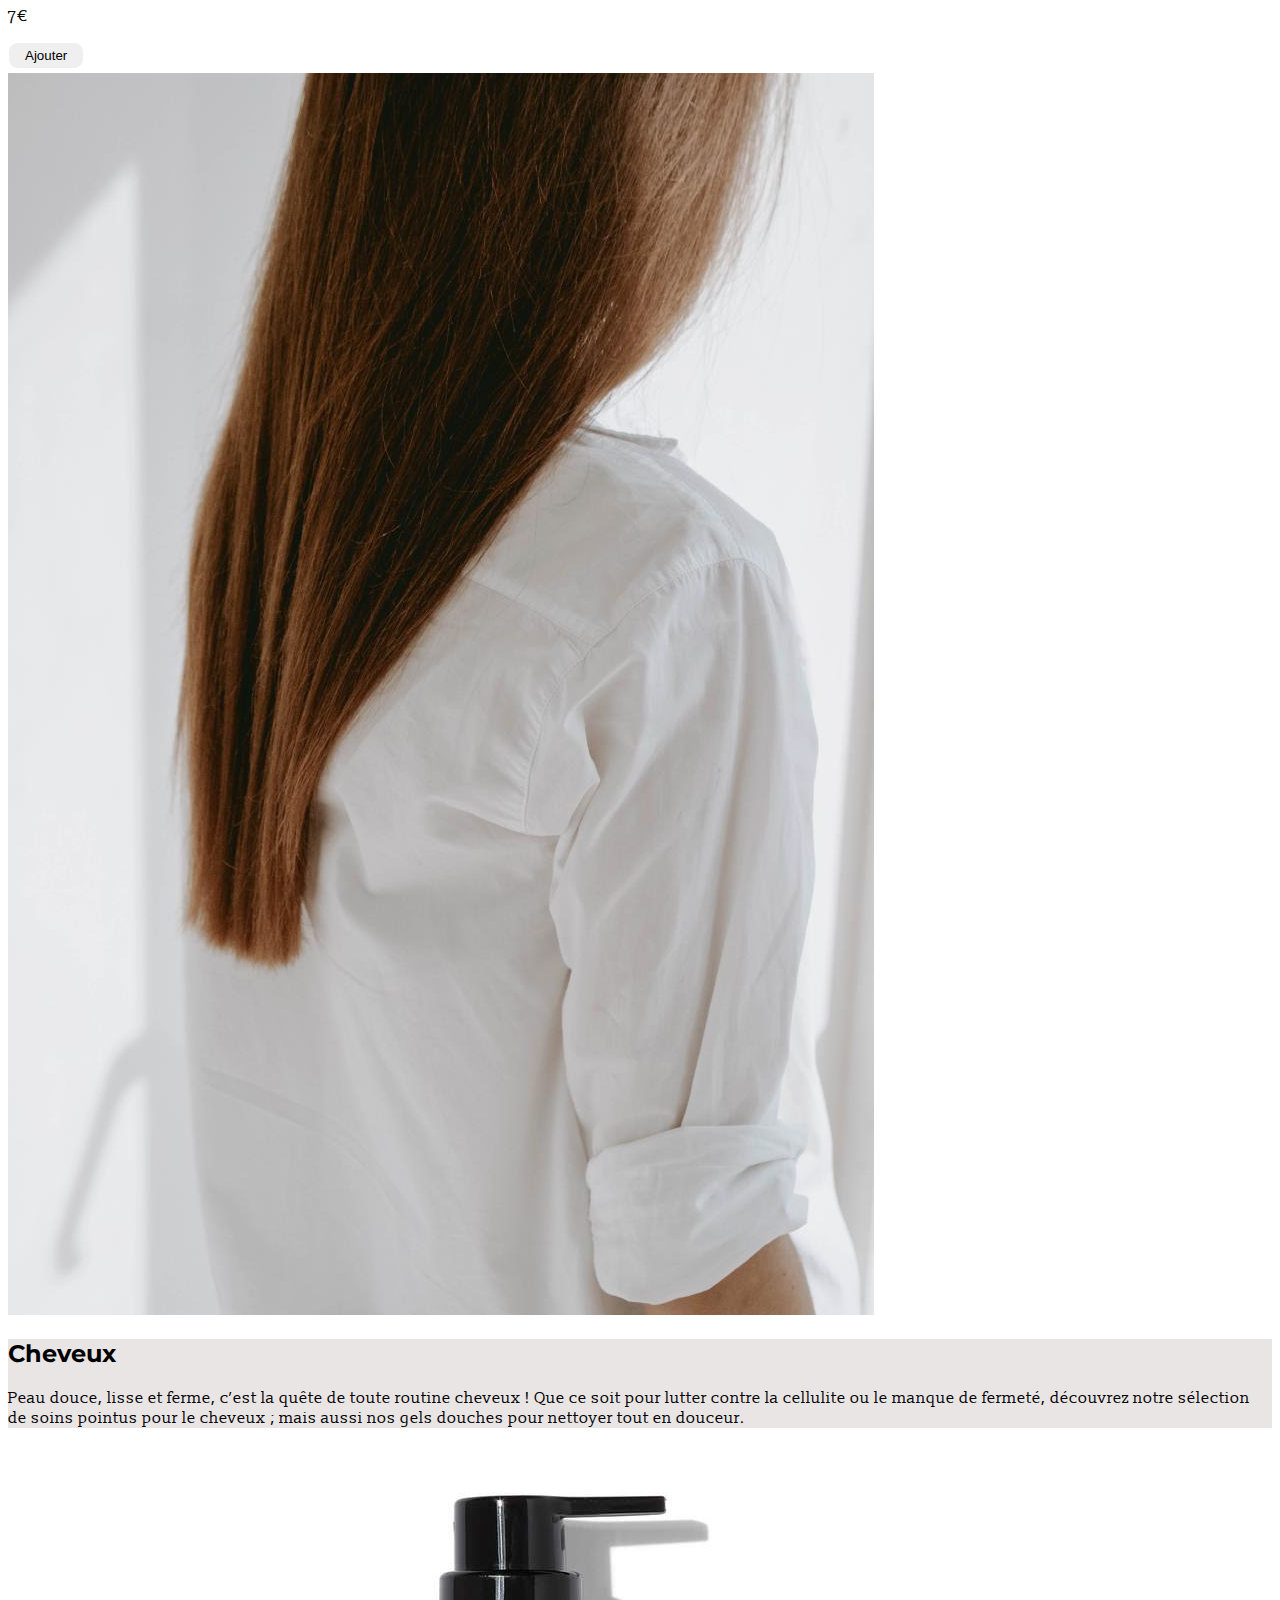
==== commit 91bf7657: "mise a jour" ====
--- a/index.html
+++ b/index.html
@@ -45,8 +45,8 @@
           </form>
           <!-- BAR DE RECHERCHE -->
           <a href="panier.html" class="d-block d-lg-none mt-2">Panier</a>
-          <a href="panier.html" class="d-none d-lg-block"><img src="assets/icons/shopping-cart-simple.png" width="50"
-              alt="shopping cart" /></a>
+          <a href="panier.html" class="d-none d-lg-block"><img class="cart" src="assets/icons/shopping-cart-simple.png" width="50"
+              alt="shopping cart" /><span>0</span></a>
         </div>
       </div>
     </nav>
@@ -684,10 +684,13 @@
 
 
   <!-- ------------------------------------------------------LUIZAAAA CODE--------------------------------------- -->
-
-
   <div id="resultRech"></div>
   <button onclick="topFunction()" id="goToTop" title="Go to top">Top</button>
+  <div id="popUp" hidden>
+        <p class="btn-close" onclick="this.parentElement.style.display='none';">X</p>
+        <p>Inscrivez-vous à la newsletter&nbsp;!</p>
+        <p>Chaque semaine de nouvelles offres exclusives, rien que pour vous&nbsp;!</p>
+  </div>
 
   <script src="https://code.jquery.com/jquery-3.5.1.slim.min.js"
     integrity="sha384-DfXdz2htPH0lsSSs5nCTpuj/zy4C+OGpamoFVy38MVBnE+IbbVYUew+OrCXaRkfj"
--- a/style.css
+++ b/style.css
@@ -4,13 +4,11 @@
 @import url("https://fonts.googleapis.com/css2?family=Montserrat&display=swap");
 /* text font : Slabo 13px */
 @import url("https://fonts.googleapis.com/css2?family=BioRhyme&family=Slabo+13px&display=swap");
-html{ 
+html {
   scroll-behavior: smooth;
-
 }
 body {
   font-family: "Slabo 13px";
- 
 }
 h1 {
   font-family: "BioRhyme";
@@ -19,13 +17,9 @@
 }
 #resultRecherche {
   font-size: 1.5em;
-  margin:2rem;
+  margin: 2rem;
   height: 10vh;
-
 }
-#topnavbar{
-  position: sticky; 
-} 
 h2 {
   font-family: "Montserrat";
 }
@@ -37,67 +31,59 @@
   width: 2rem;
 }
 
-a{
+a {
   text-decoration: none;
   color: black;
 }
-a:hover{
+a:hover {
   text-decoration: none;
   color: black;
 }
 
-#decouvrir{
-  display:inline-block;
-  padding:0.35em 1.2em;
-  border:0.1em solid #FFFFFF;
-  margin:0 0.3em 0.3em 0;
+#decouvrir {
+  display: inline-block;
+  padding: 0.35em 1.2em;
+  border: 0.1em solid #ffffff;
+  margin: 0 0.3em 0.3em 0;
   box-sizing: border-box;
-  text-decoration:none;
-  color:black;
-  text-align:center;
+  text-decoration: none;
+  color: black;
+  text-align: center;
   transition: all 0.2s;
   border-radius: 10px;
-
 }
-#decouvrir:hover{
-  color:#000000;
-  background-color:#e9e5e5;
+button {
+  display: inline-block;
+  padding: 0.35em 1.2em;
+  border: 0.1em solid #ffffff;
+  margin: 0 0.3em 0.3em 0;
+  box-sizing: border-box;
   text-decoration: none;
-  }
-
- button{
-  display:inline-block;
-  padding:0.35em 1.2em;
-  border:0.1em solid #FFFFFF;
-  margin:0 0.3em 0.3em 0;
-  box-sizing: border-box;
-  text-decoration:none;
-  color:#000000;
-  text-align:center;
+  color: #000000;
+  text-align: center;
   transition: all 0.2s;
   border-radius: 10px;
-  }
-  button:hover{
-  color:#000000;
-  background-color:#e9e5e5;
-  }
- button:active{
+}
+button:hover {
+  color: #000000;
+  background-color: #e9e5e5;
+}
+button:active {
   transform: translateY(4px);
-  background-color:#e1dede;
+  background-color: #e1dede;
 }
 
-
-  /* Pour que le lien "panier" ait la même couleur que les liens de la ul de la nav.*/
-  nav form + a {
-    color: rgba(0, 0, 0, 0.5);
-  }
+/* Pour que le lien "panier" ait la même couleur que les liens de la ul de la nav.*/
+nav form + a {
+  color: rgba(0, 0, 0, 0.5);
+}
 
 .prodDesc {
   /* border: 1px solid grey; */
   border-radius: 10px;
   height: 250px;
   overflow-y: scroll;
-  background-color:#e9e5e5;
+  background-color: #e9e5e5;
 }
 
 .prodDesc::-webkit-scrollbar {
@@ -109,39 +95,91 @@
   margin: 1rem;
 }
 
-.trash{
+.trash {
   visibility: hidden;
 }
 /* .empty{
   visibility: hidden;
 } */
+
 /* Bouton de retour vers le haut */
-#goToTop {
-  display: none;
-  position: fixed;
-  bottom: 50px;
-  left: 50px;
-  z-index: 99;
-  font-size: 1rem;
-  border: none;
-  outline: none;
-  background-color: #555555;
-  color: #e9e5e5;
-  cursor: pointer;
-  padding: 15px;
-  border-radius: 10px;
-}
-#goToTop:hover {
-  background-color: #e9e5e5;
-  color: #555555;
+@media all and (min-width: 992px) {
+  #goToTop {
+    display: none;
+    position: fixed;
+    bottom: 50px;
+    right: 50px;
+    z-index: 99;
+    font-size: 1rem;
+    border: none;
+    outline: none;
+    background-color: #555555;
+    color: #e9e5e5;
+    cursor: pointer;
+    padding: 15px;
+    border-radius: 10px;
+  }
+  #goToTop:hover {
+    background-color: #e9e5e5;
+    color: #555555;
+  }
 }
 
+/* Animation pour la Popup d'accueil */
+@keyframes slideTop {
+  from {
+    top: -50vh;
+  }
+  to {
+    top: 30vh;
+  }
+}
+
+#popUp {
+  position: absolute;
+  z-index: 99; /* Pour qu'elle se place au-dessus du reste */
+  top: 30vh;
+  animation: 1s slideTop;
+  padding: 1rem;
+  border-radius: 10px;
+  background-color: #e9e5e5;
+  color: #8c3333;
+  font-weight: bold;
+  font-family: "Montserrat";
+  cursor: pointer;
+  text-align: center;
+}
+
+.btn-close {
+  text-align: right;
+}
+
+@media all and (max-width: 767.99px) {
+  #popUp p {
+    margin: 1rem;
+  }
+  #popUp {
+    width: 300px;
+    left: calc(50vw - 150px);
+  }
+}
+
+@media all and (min-width: 768px) {
+  #popUp p {
+    margin: 1rem 2rem;
+  }
+
+  #popUp {
+    width: 500px;
+    left: calc(50vw - 250px);
+  }
+}
 
 #displayProducts h2 {
-background-color: #e9e5e5;
-padding: 5vh;
+  background-color: #e9e5e5;
+  padding: 5vh;
 }
 
 #displayProducts h3 {
-  font-size: 1.5em;;
-  }
+  font-size: 1.5em;
+}
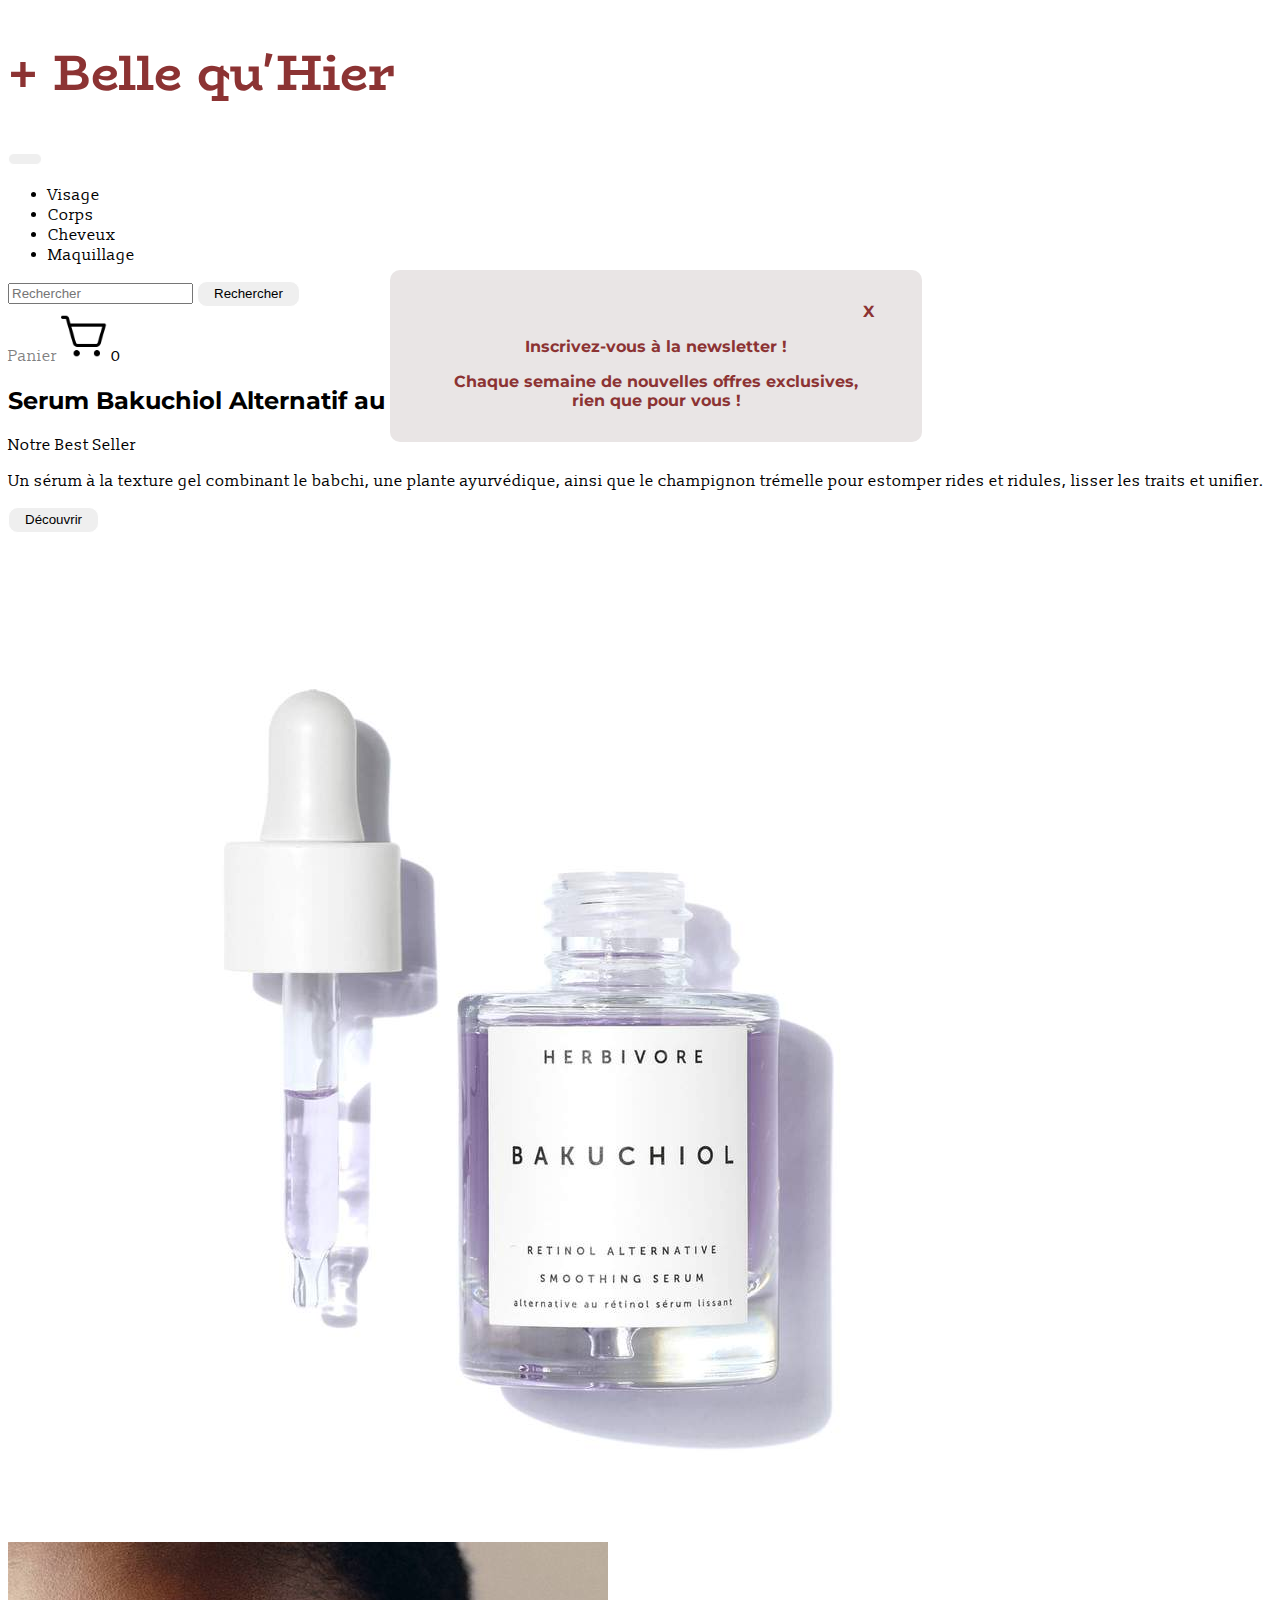
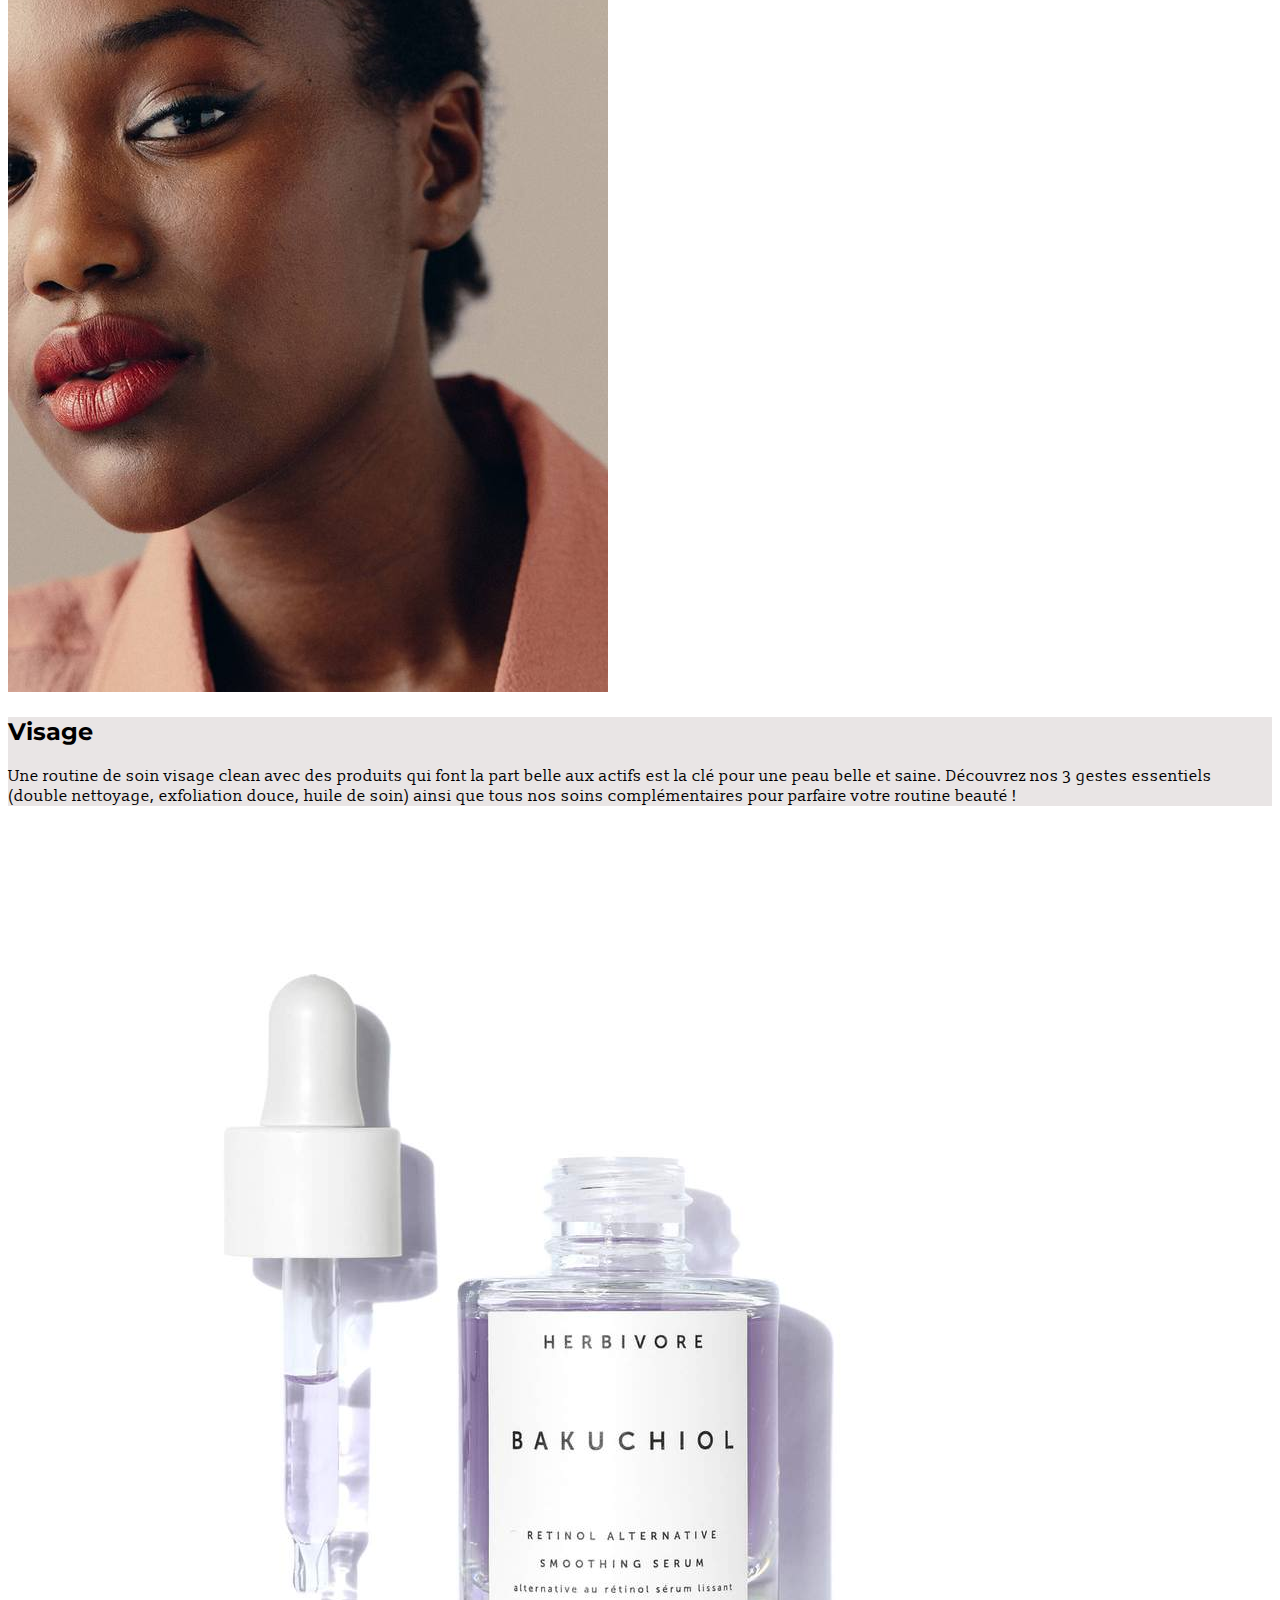
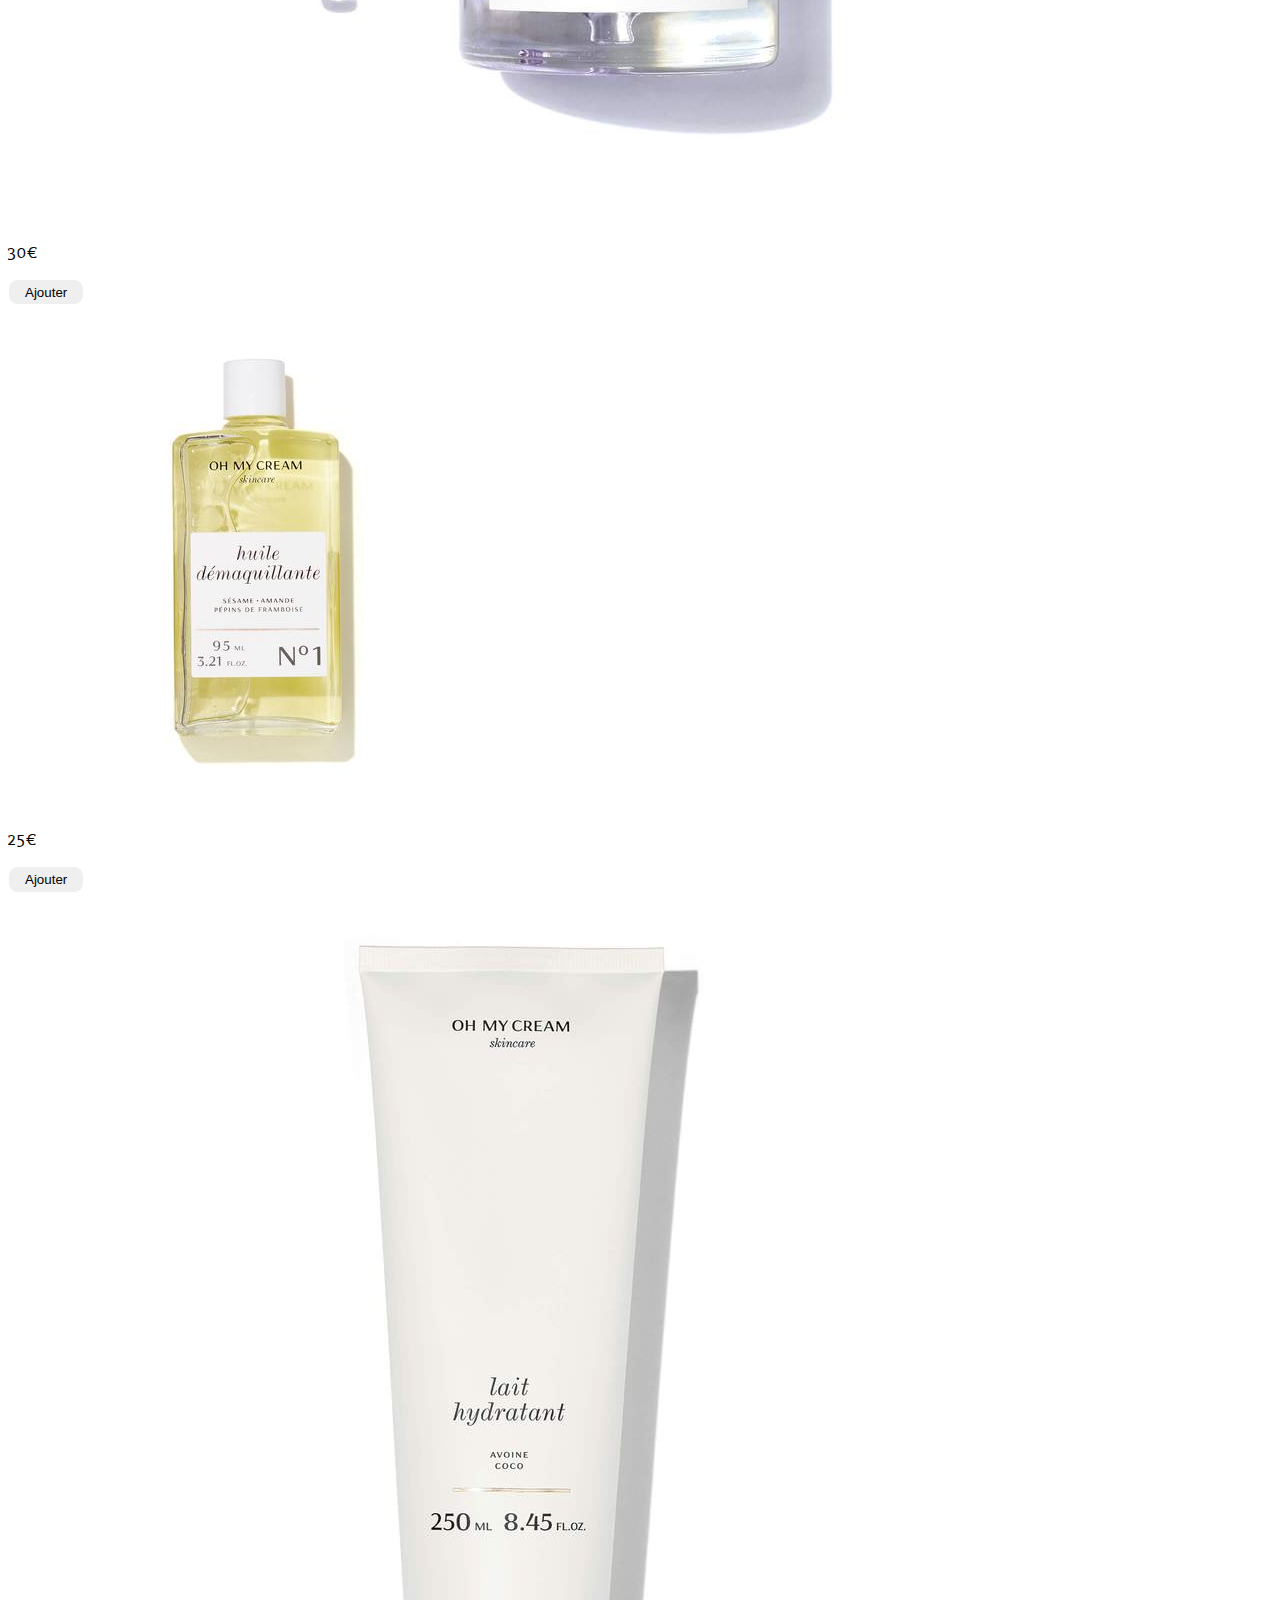
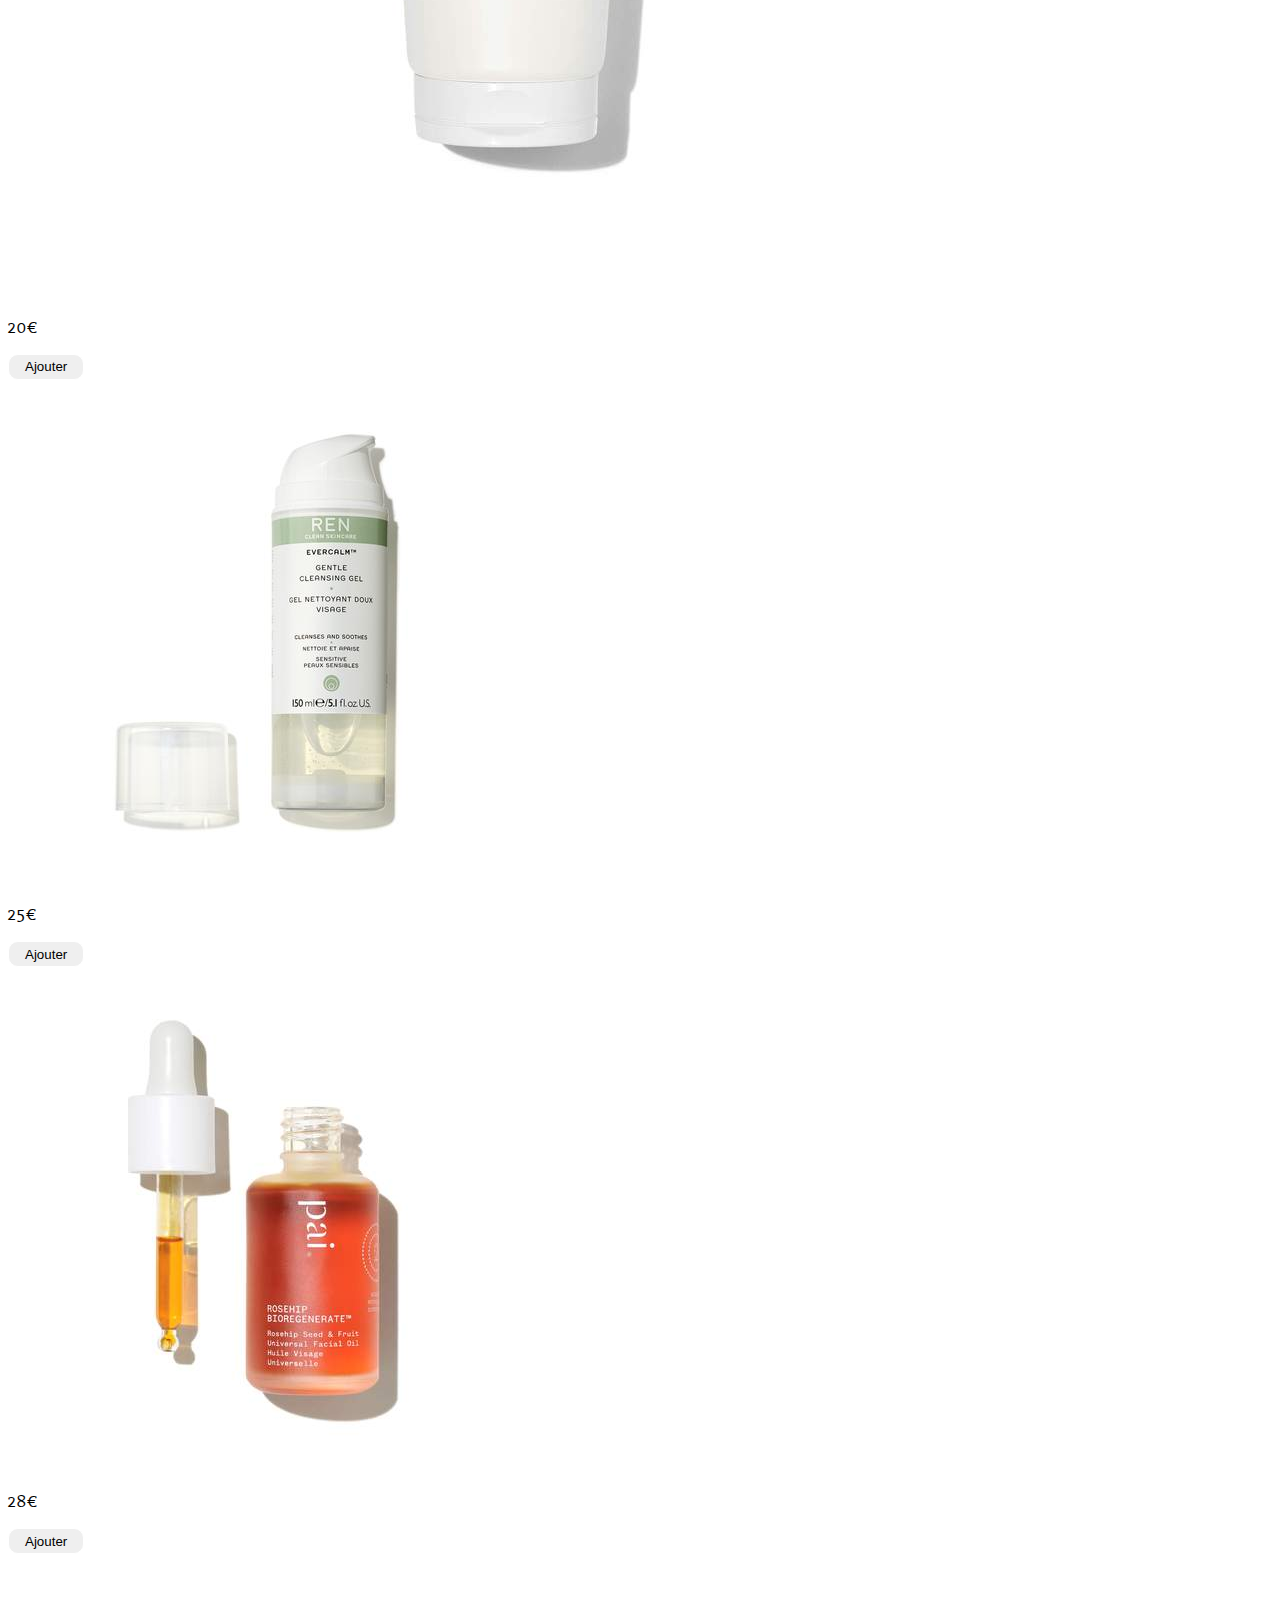
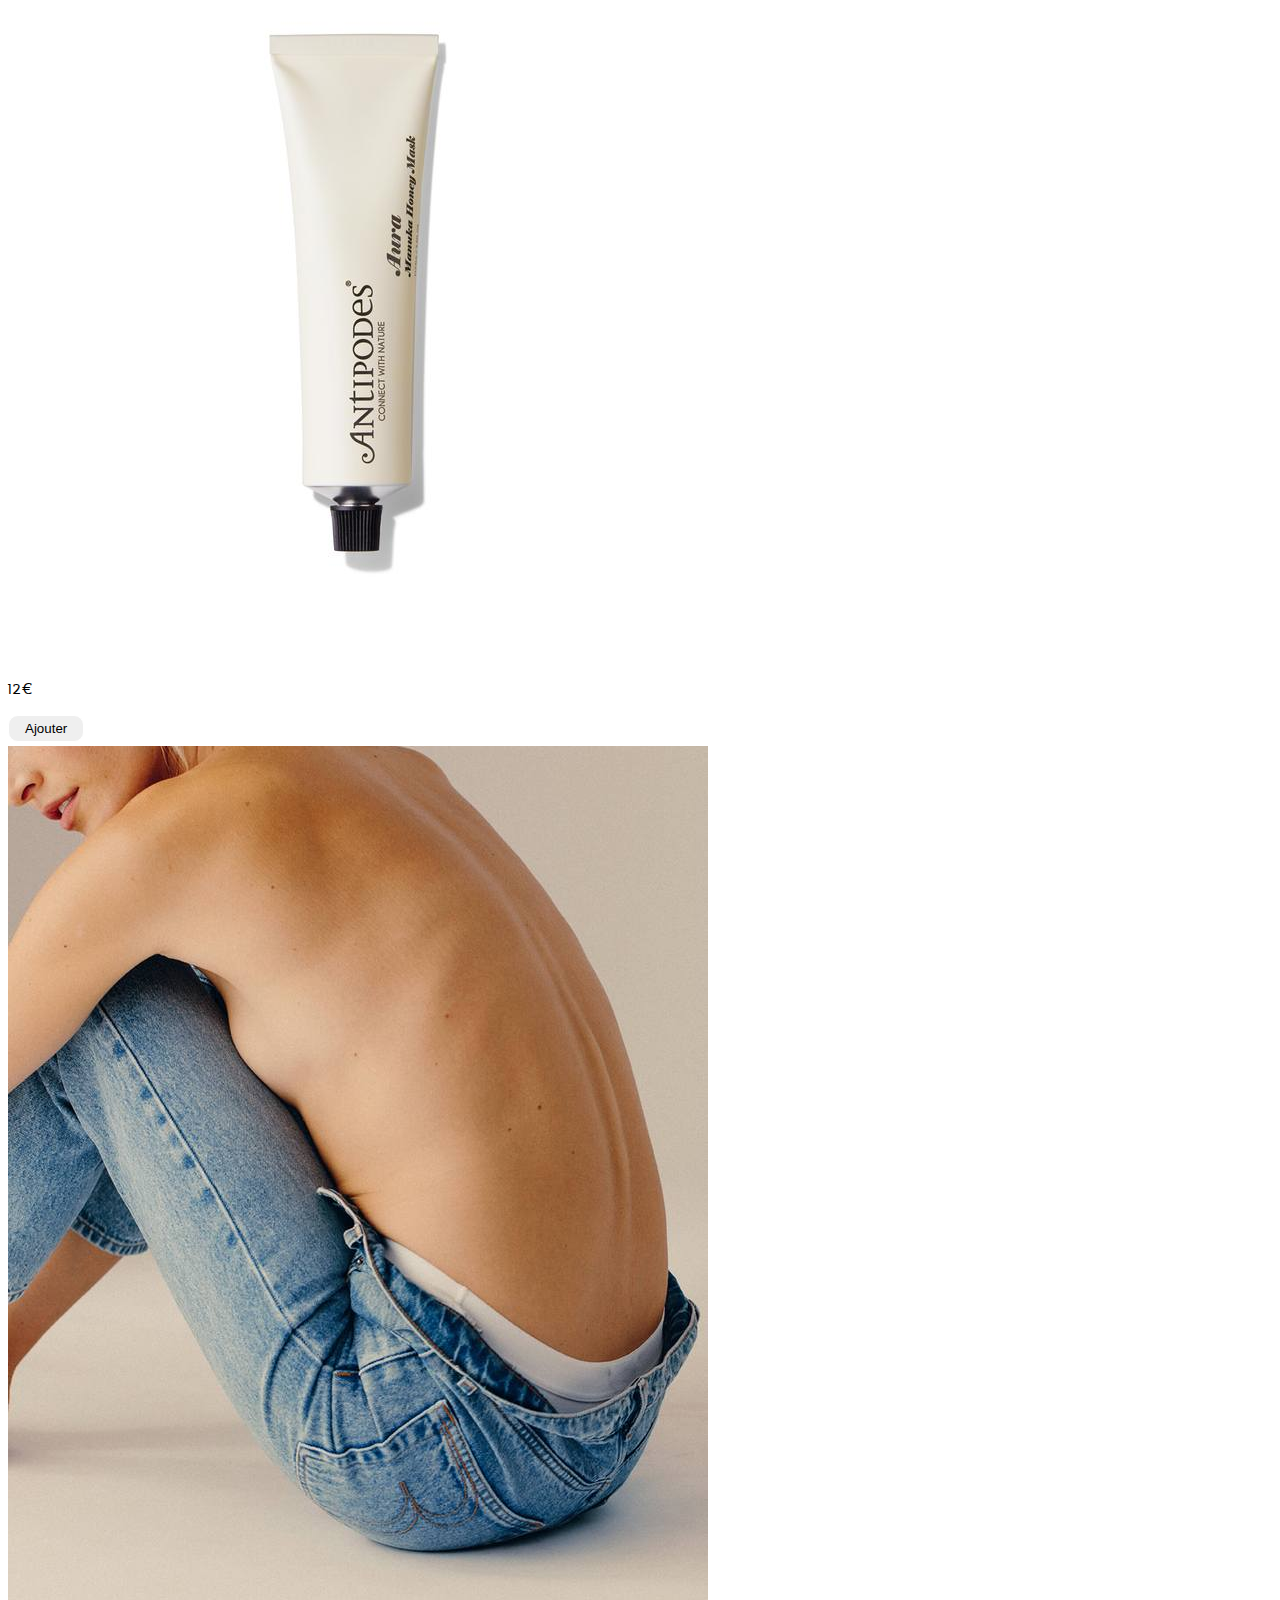
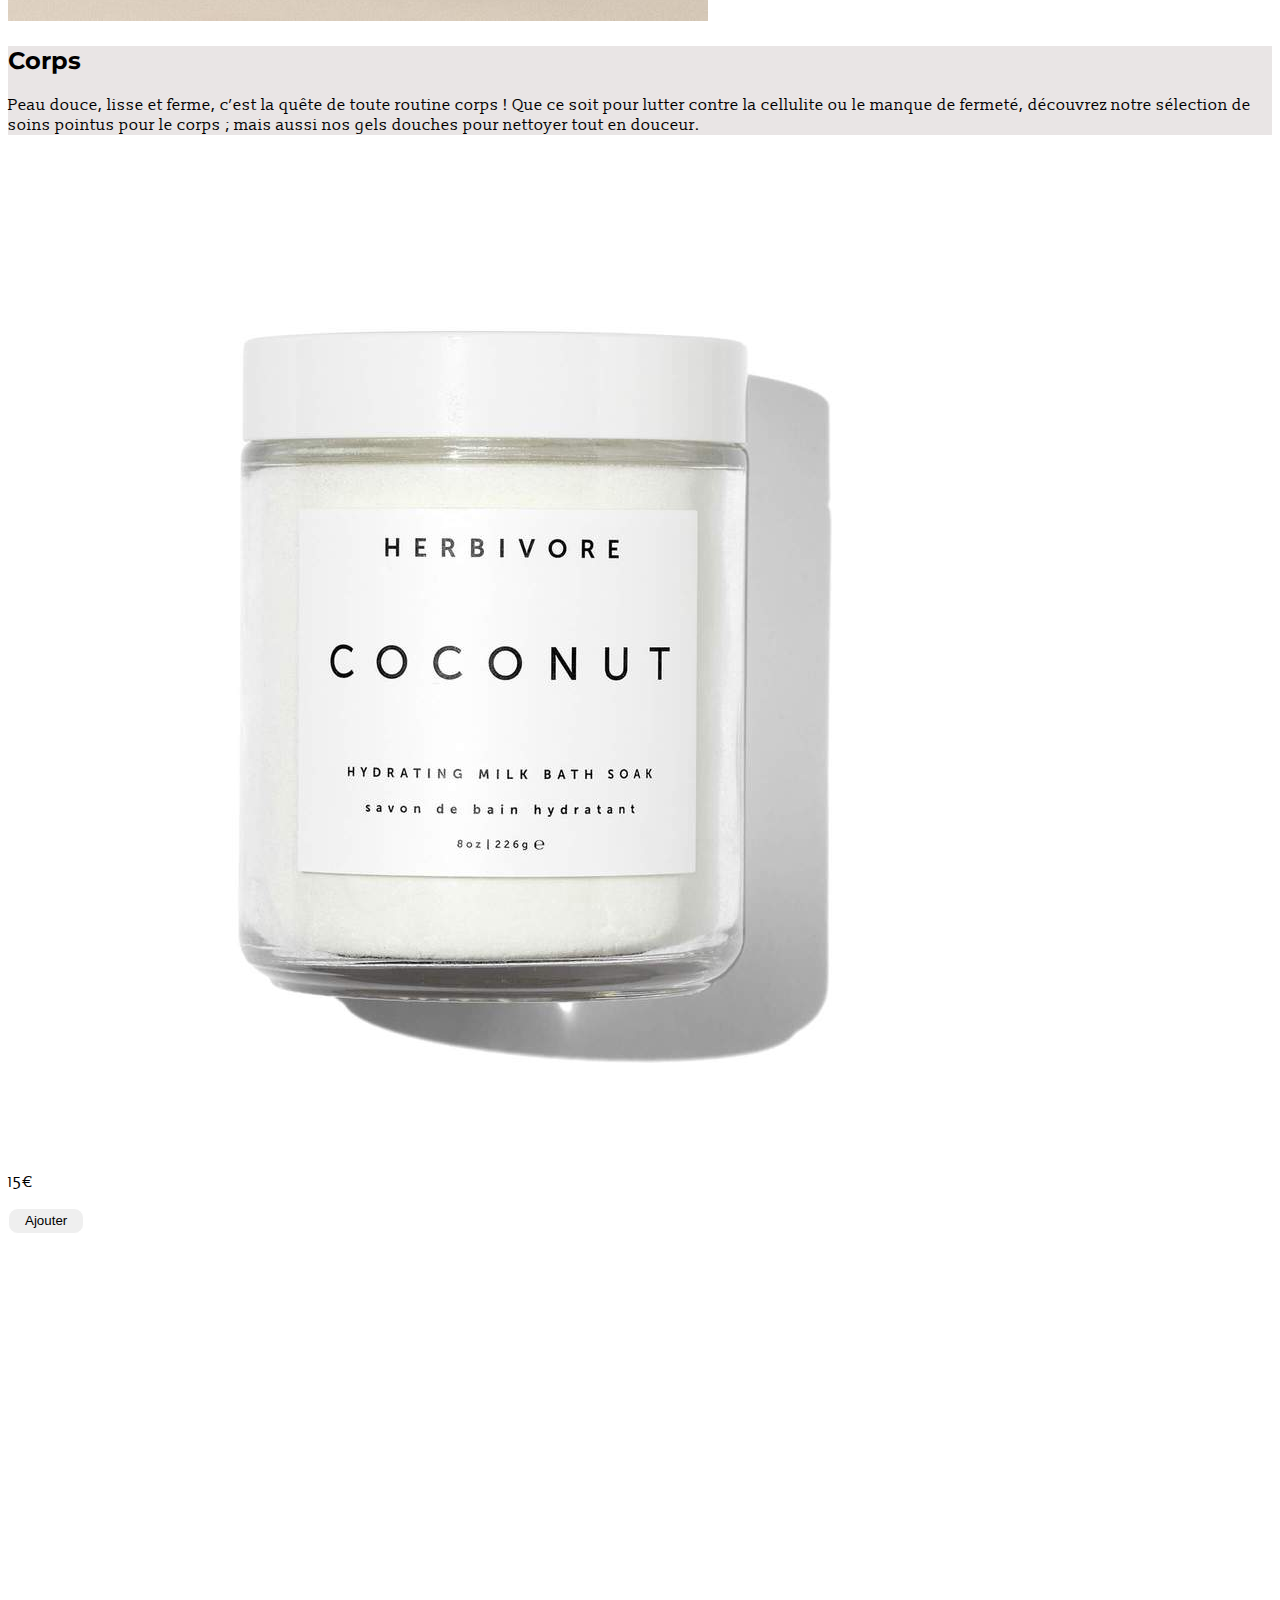
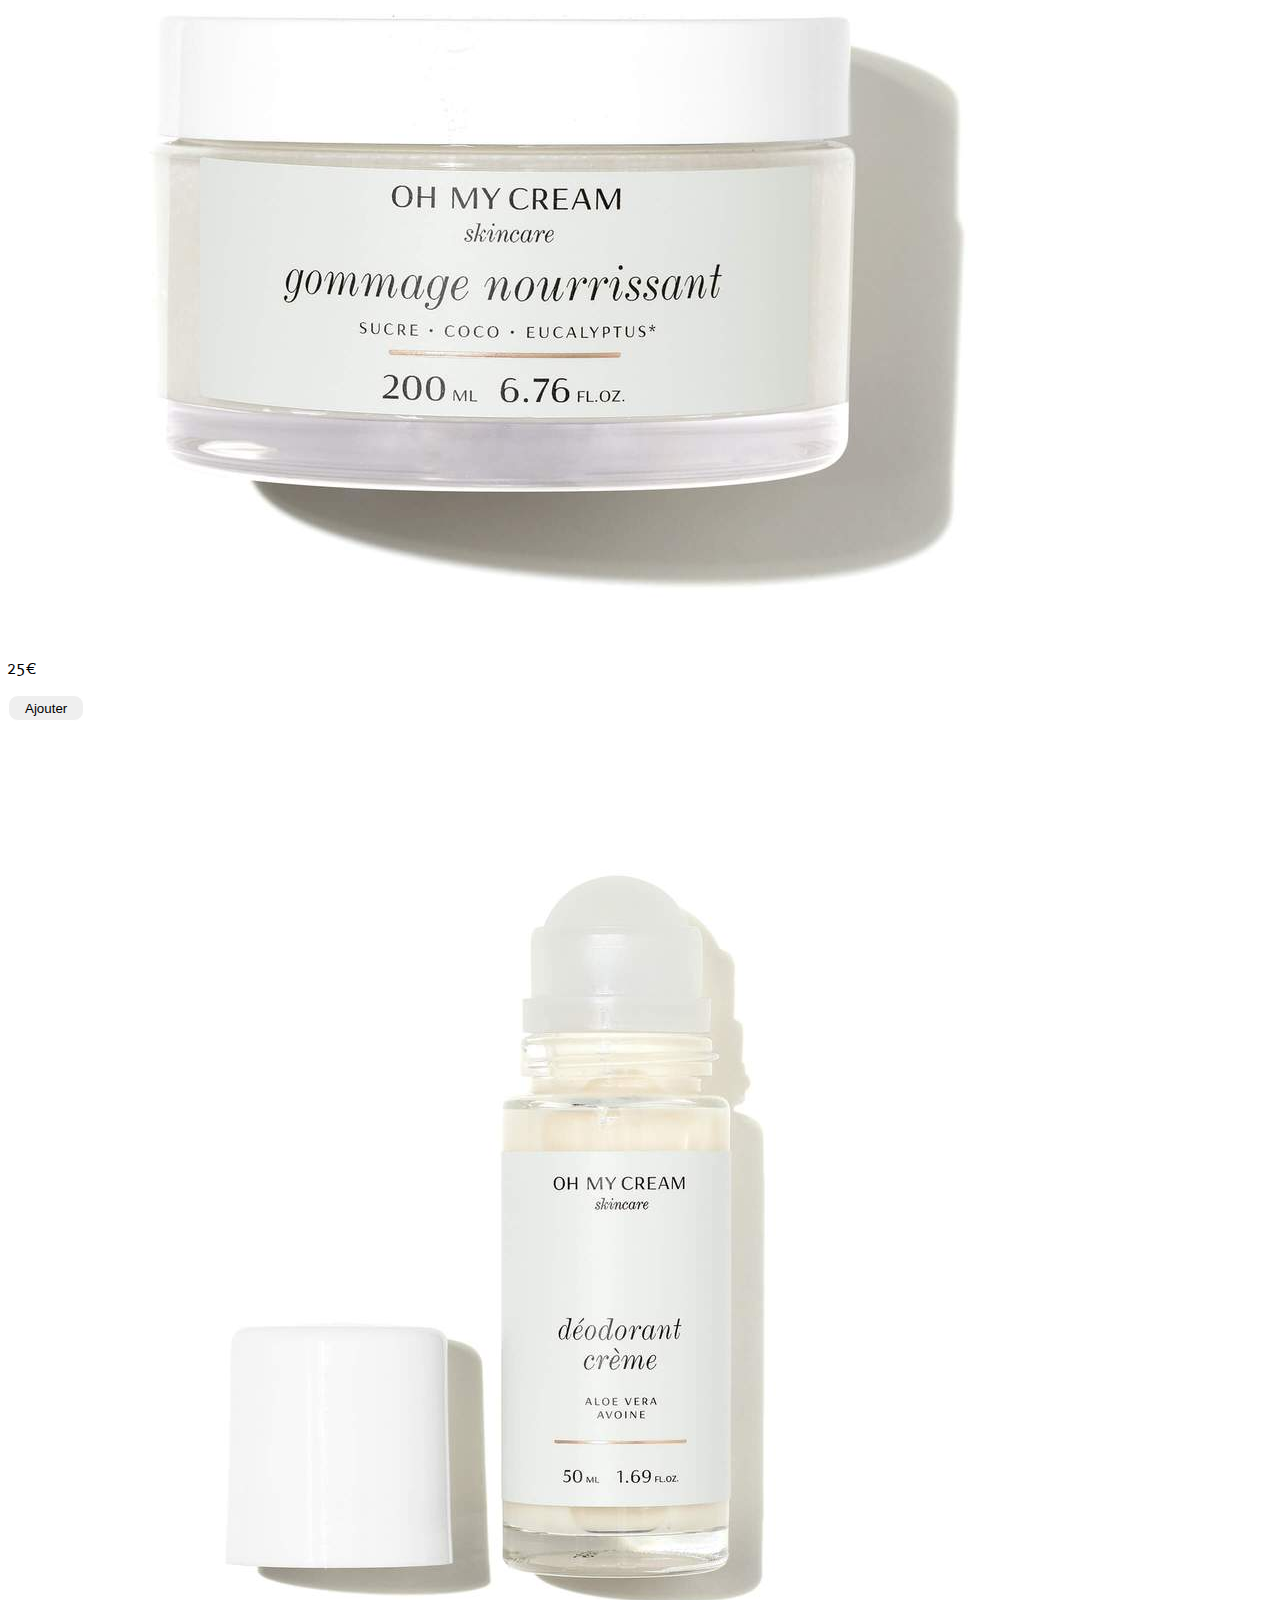
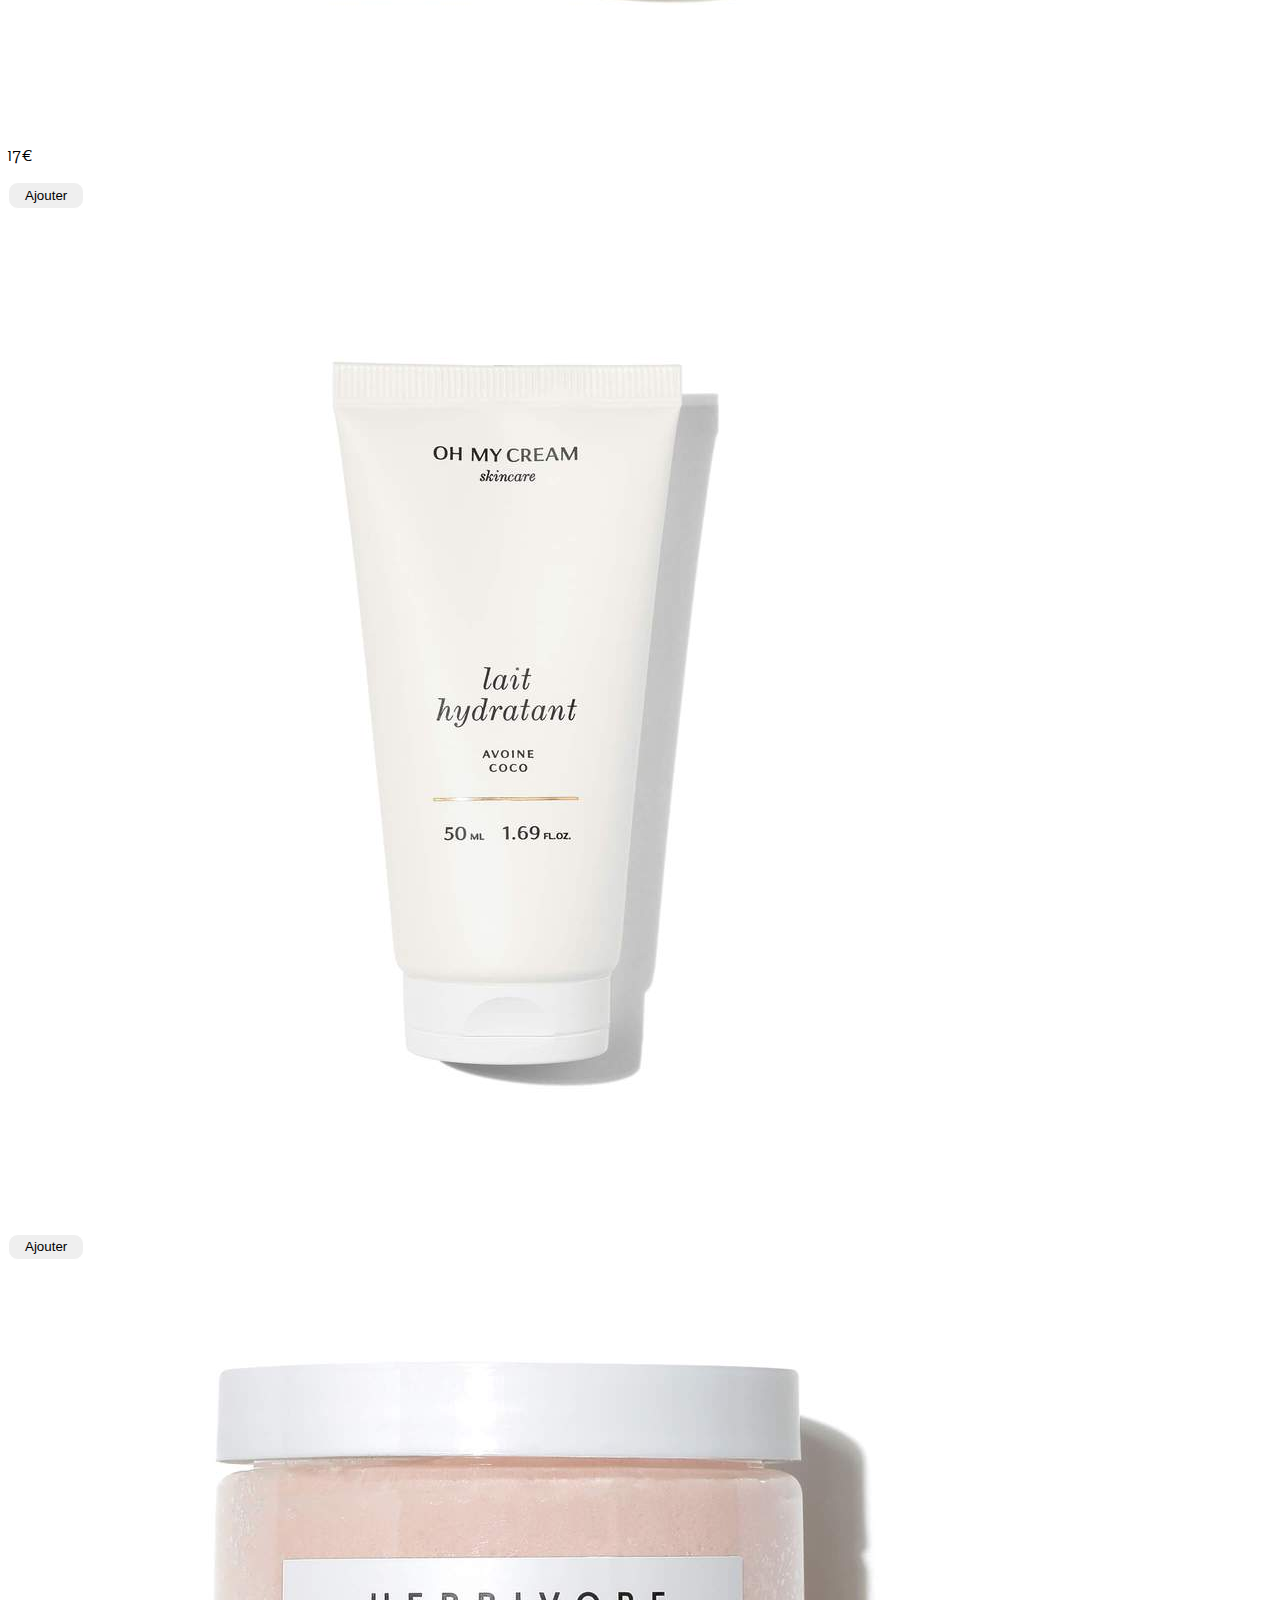
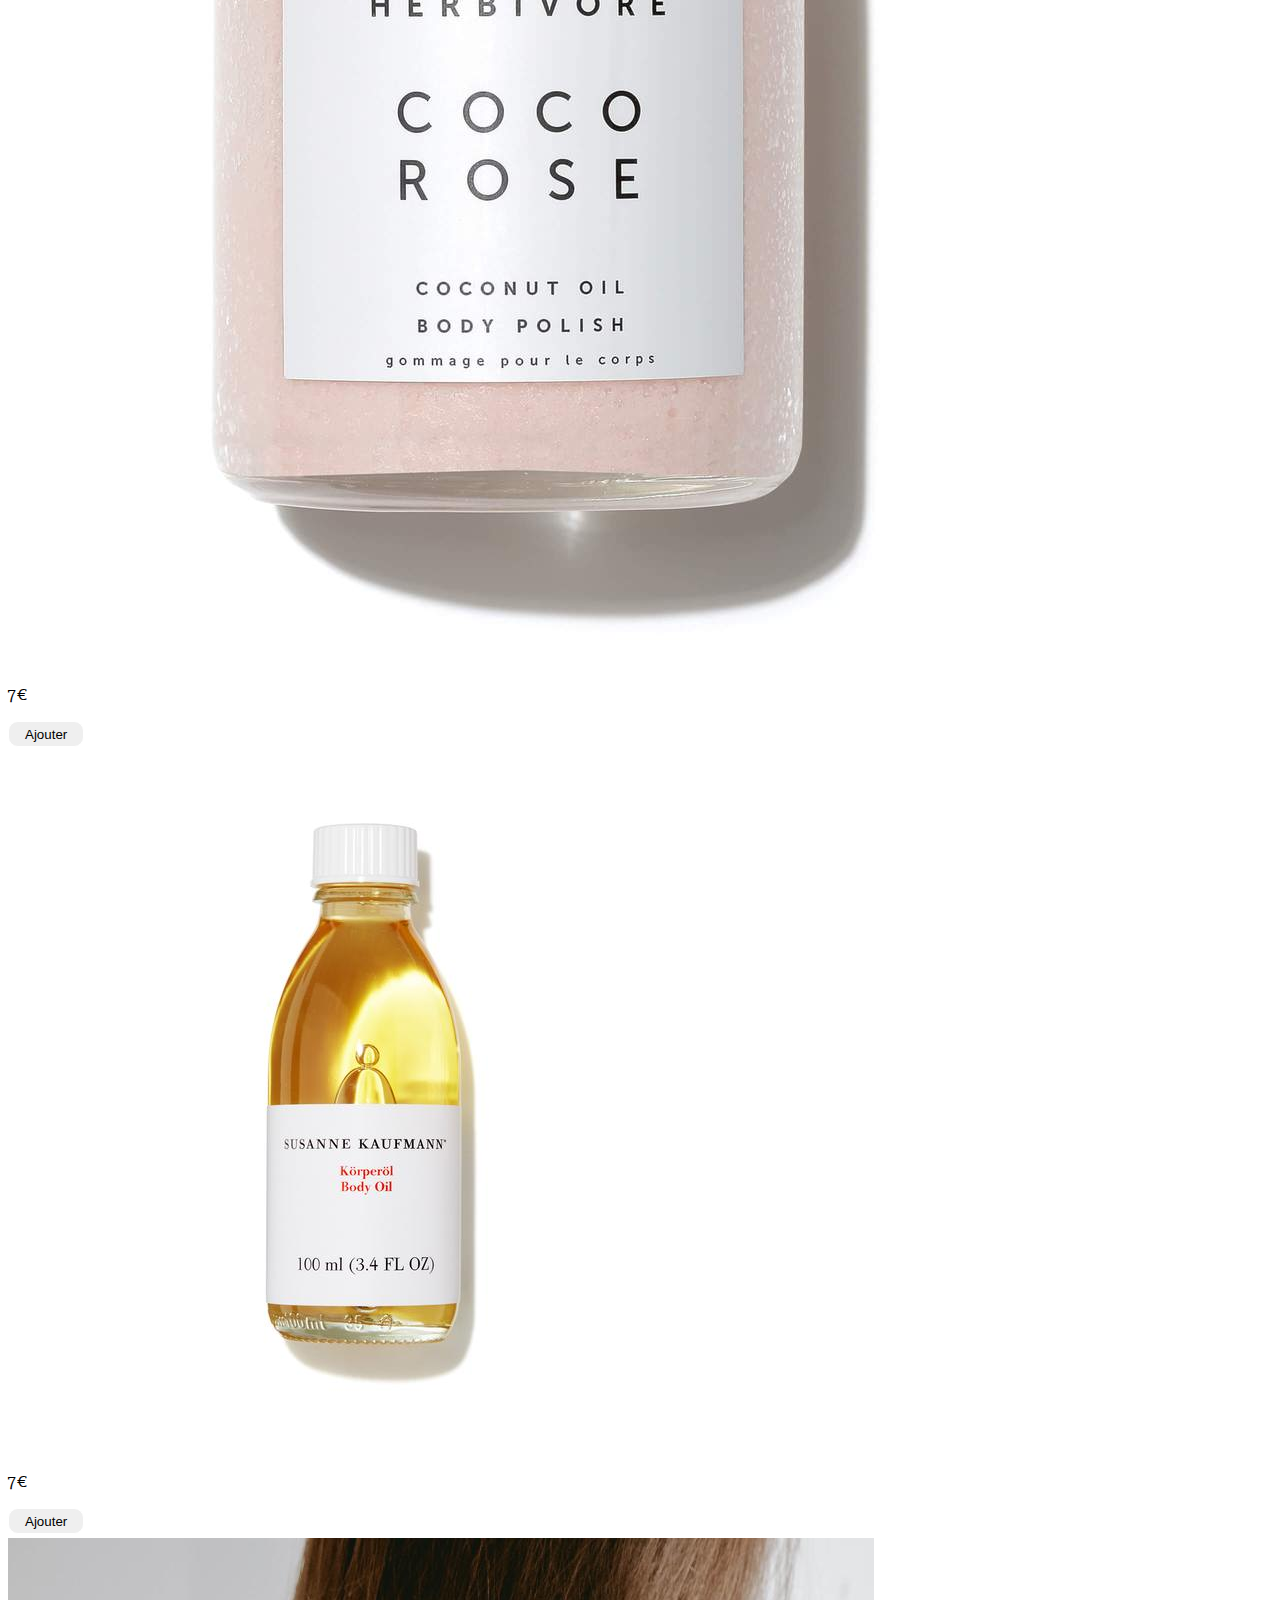
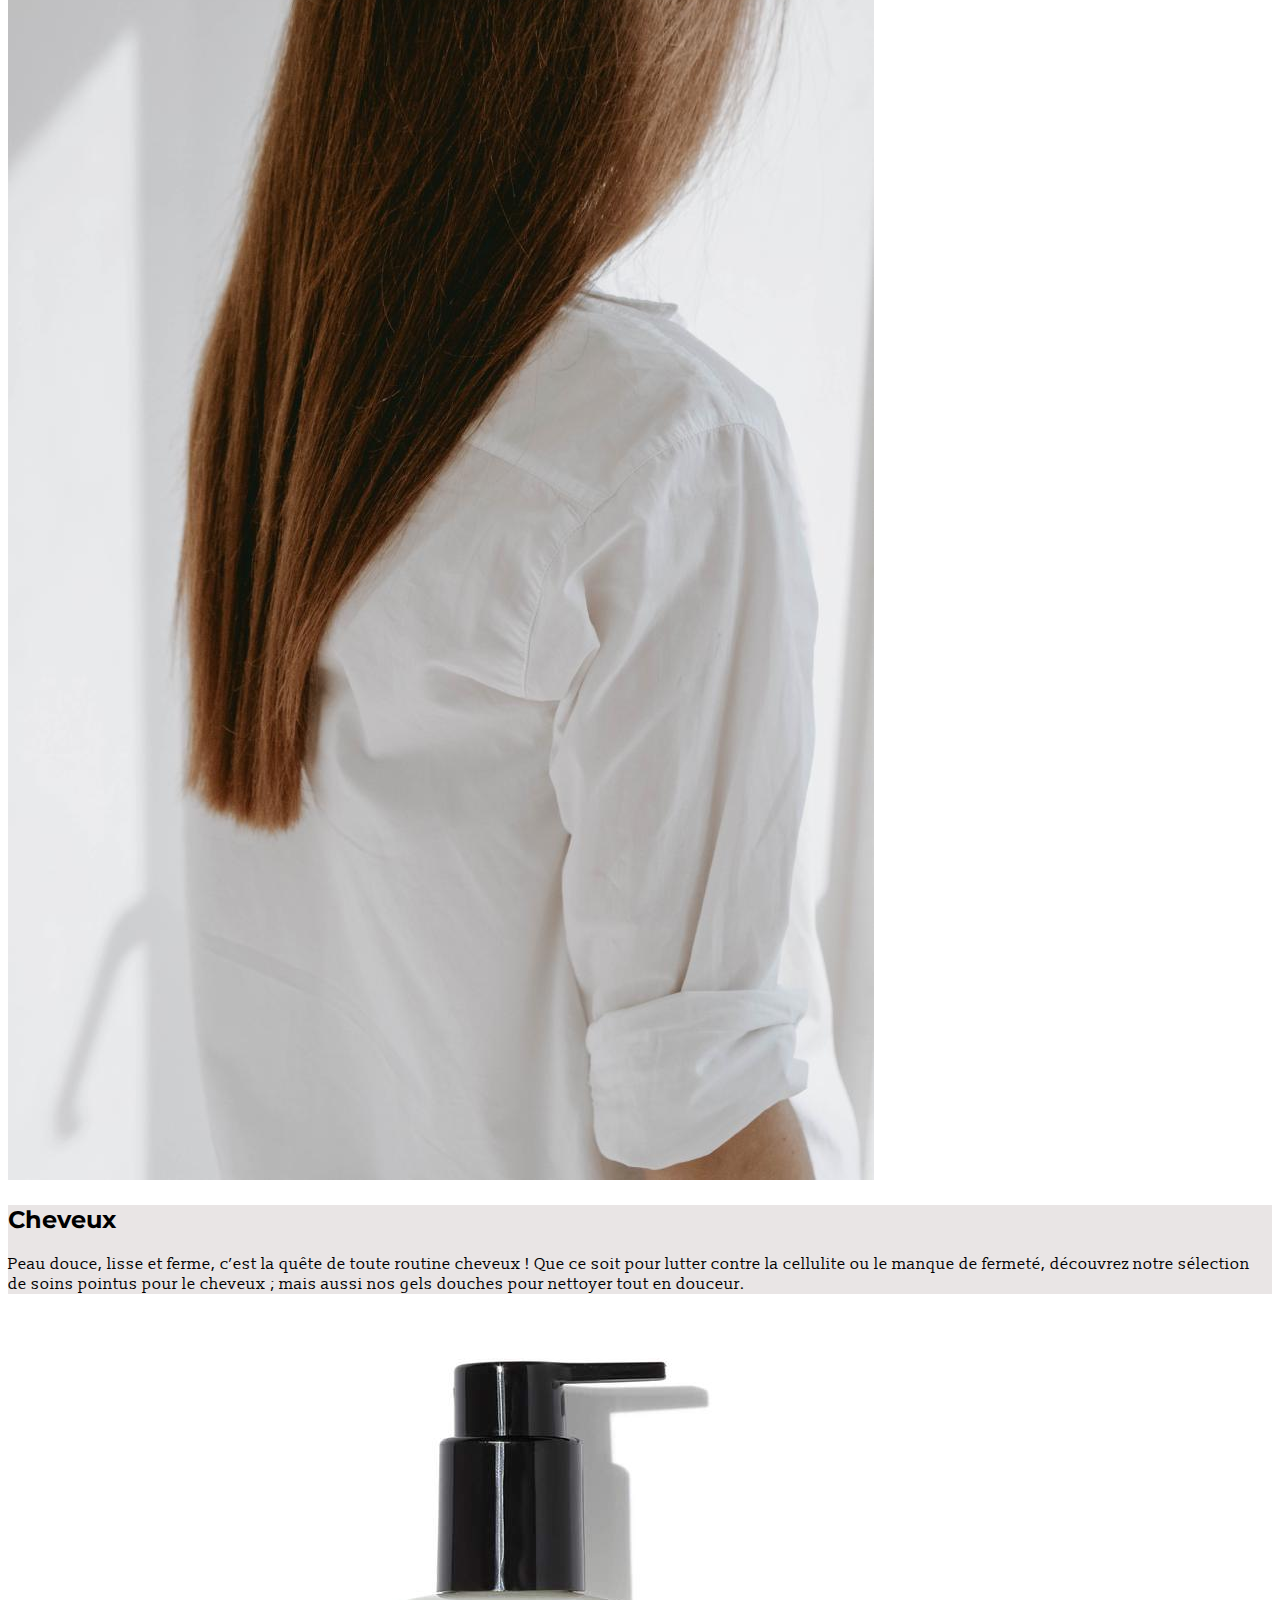
==== commit 70b2658c: "change recherche result" ====
--- a/index.html
+++ b/index.html
@@ -52,24 +52,23 @@
     </nav>
   </header>
 
-  <!-- Mon affichage de recherch -->
-  <div id="resultRecherche" class="text-center align-items-center"></div>
-  <!-- Mon affichage de recherch -->
+
   <!-- ------------------------------------------------------BEST SELLER--------------------------------------- -->
   <section class="bestseller">
-    <div class="container d-flex flex-column flex-md-row my-2 justify-content-center align-items-md-stretch">
+    <div id="resultat"
+      class="container d-flex flex-column flex-md-row my-2 justify-content-center align-items-md-stretch">
       <div class="col-12 col-md-8 col-lg-9 d-flex flex-column justify-content-center text-center p-5">
         <h2>Serum Bakuchiol Alternatif au Rétinol</h2>
         <p class="font-weight-bold">Notre Best Seller</p>
         <p class="font-italic">Un sérum à la texture gel combinant le babchi, une plante
           ayurvédique, ainsi que le champignon trémelle pour estomper rides et
           ridules, lisser les traits et unifier.</p>
-        <button type="button" id="decouvrir"><a href="#produit1">
+        <button type="button" id="decouvrir"><a href="#visage">
             Découvrir</a></button>
       </div>
       <img class="col-12 col-md-4 col-lg-4 p-0" src="assets/visage/visage-1.jpeg" alt="produit best seller" />
-
     </div>
+
   </section>
 
   <!-- ------------------------------------------------------SECTION VISAGE--------------------------------------- -->
@@ -704,4 +703,4 @@
   <script src="script.js"></script>
 </body>
 
-</html>+</html>
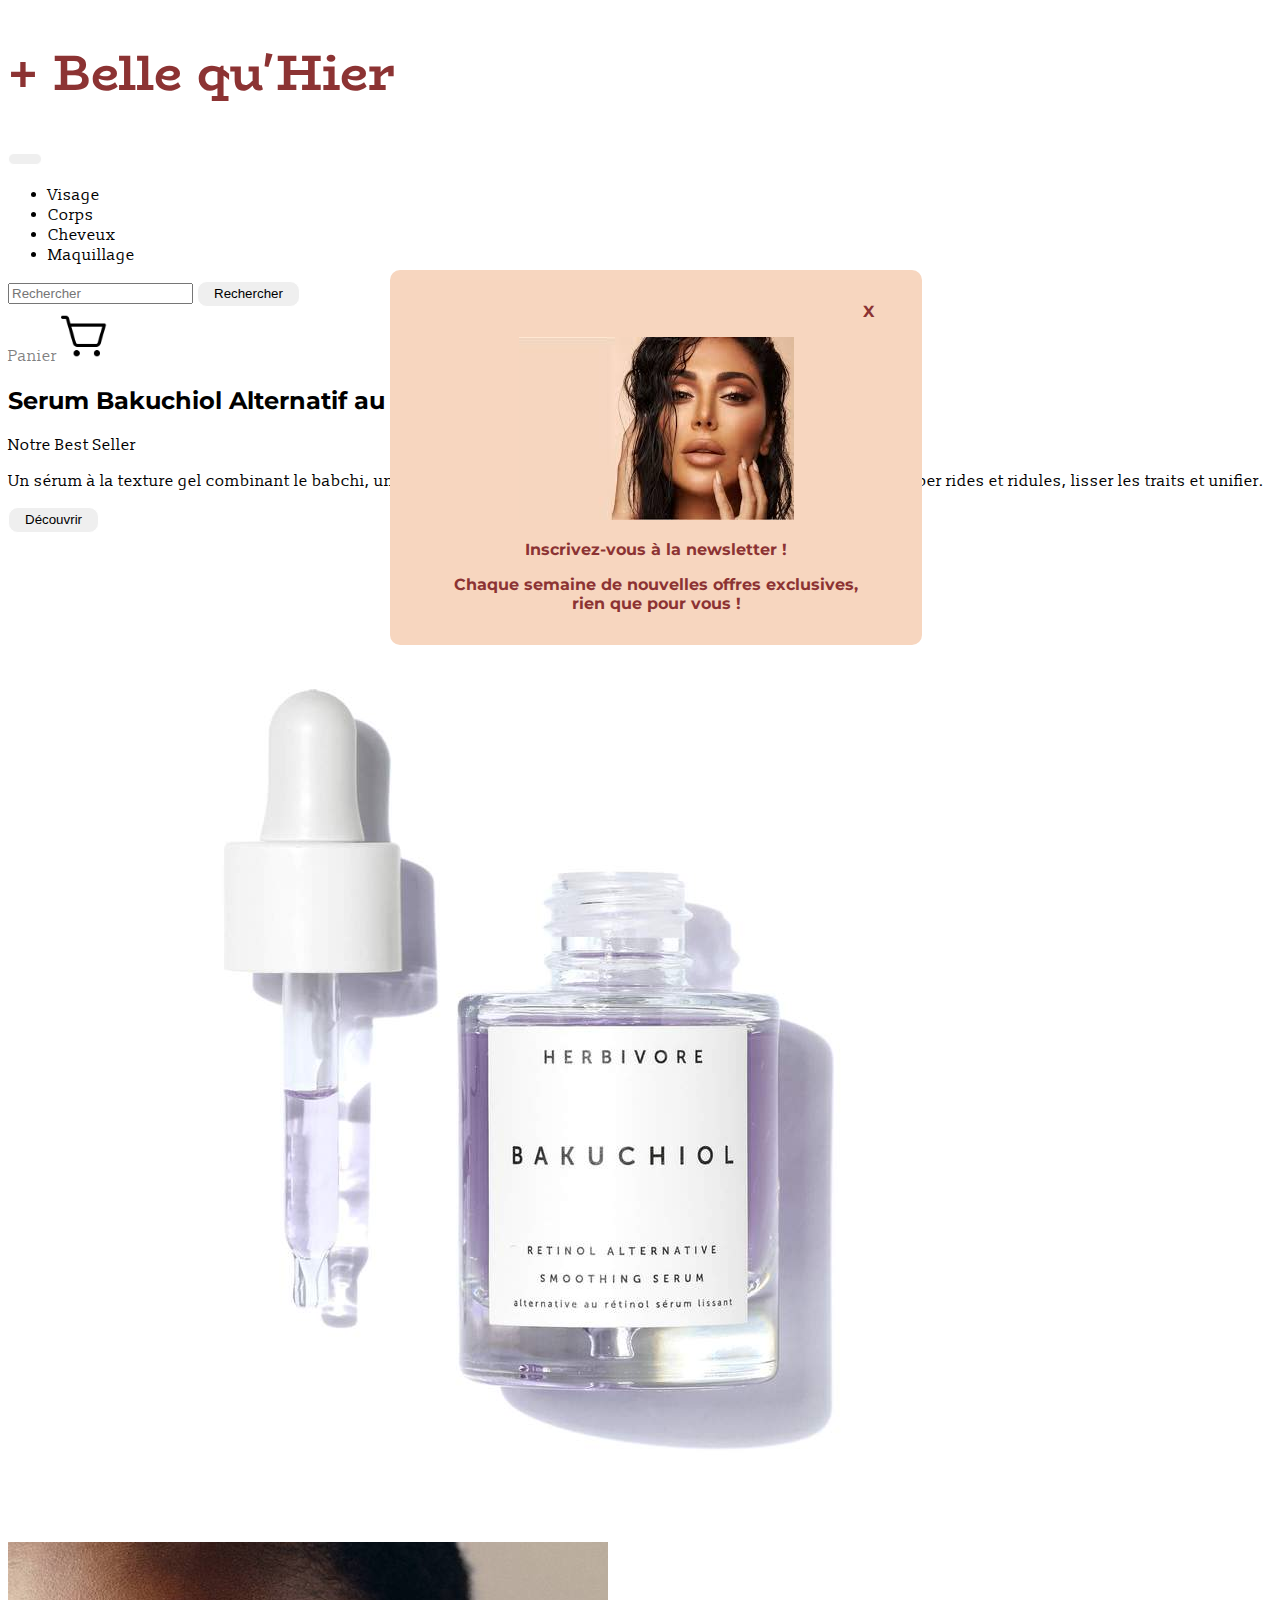
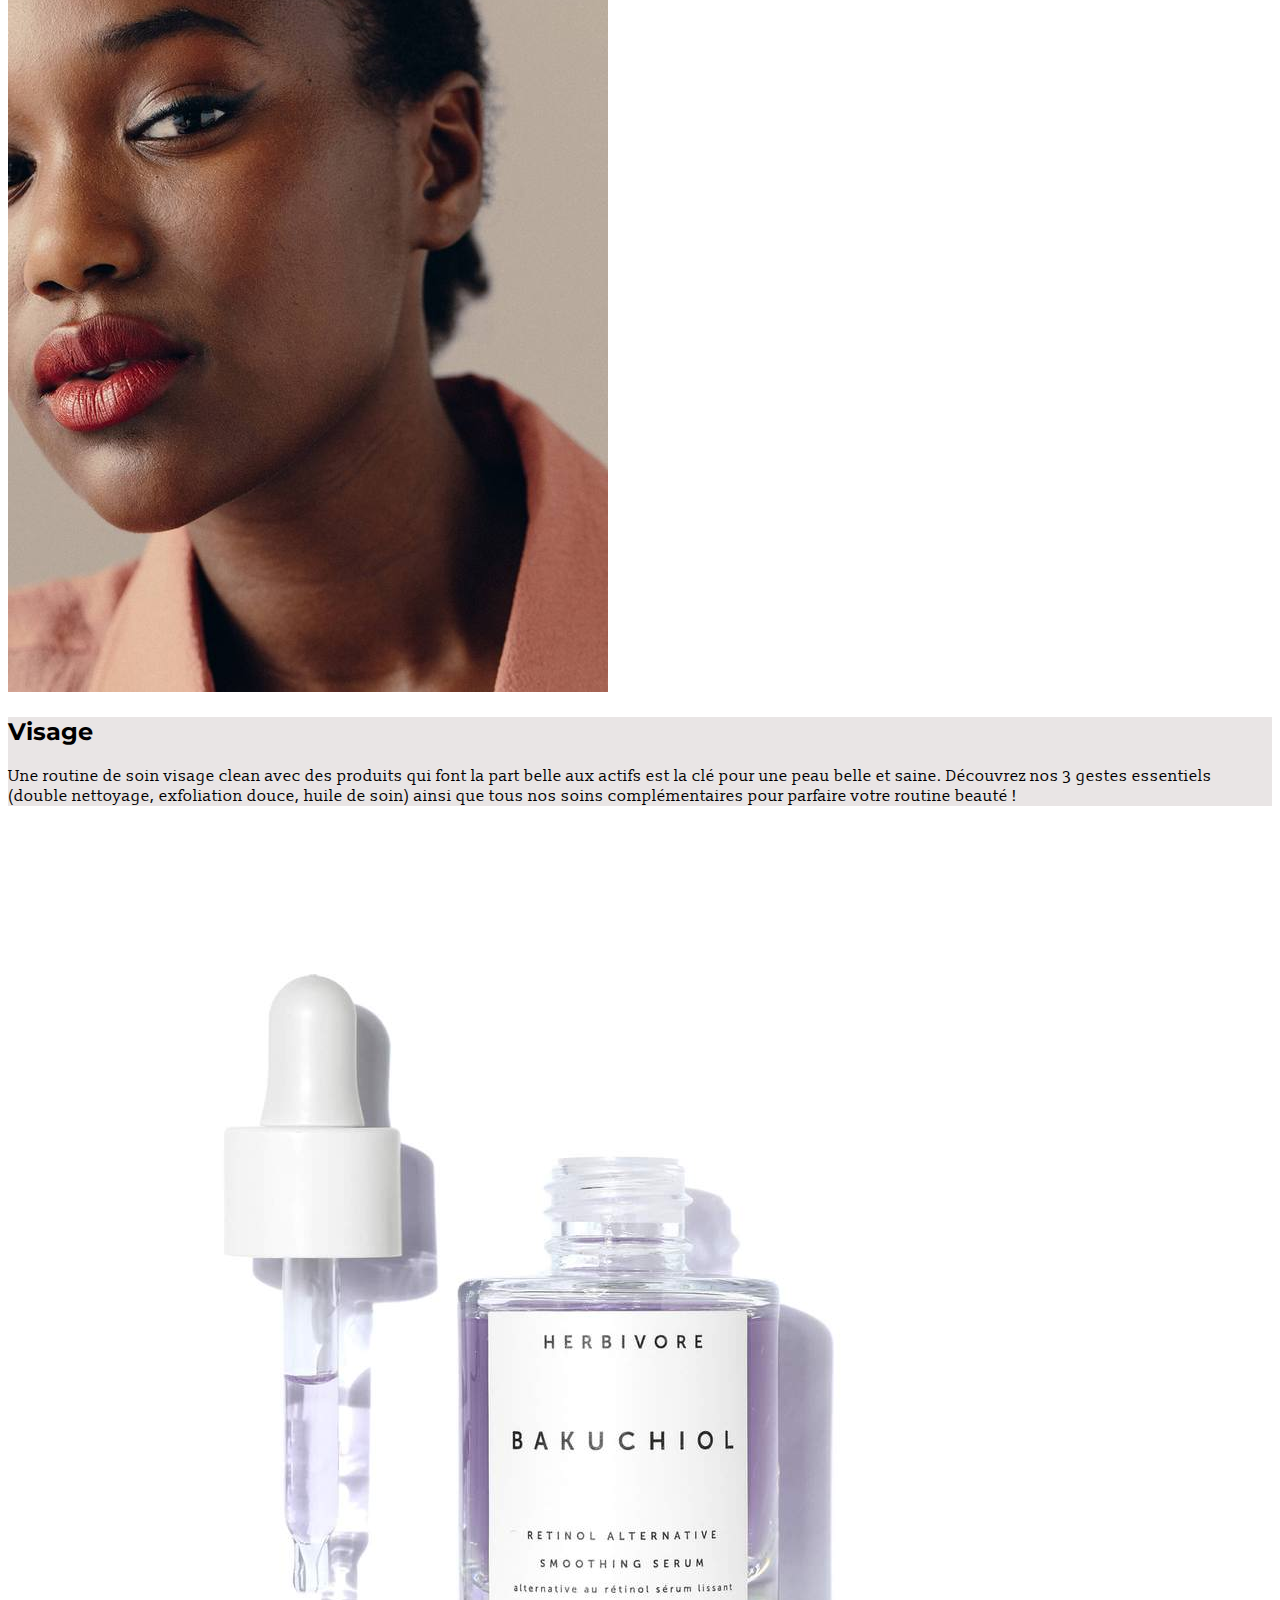
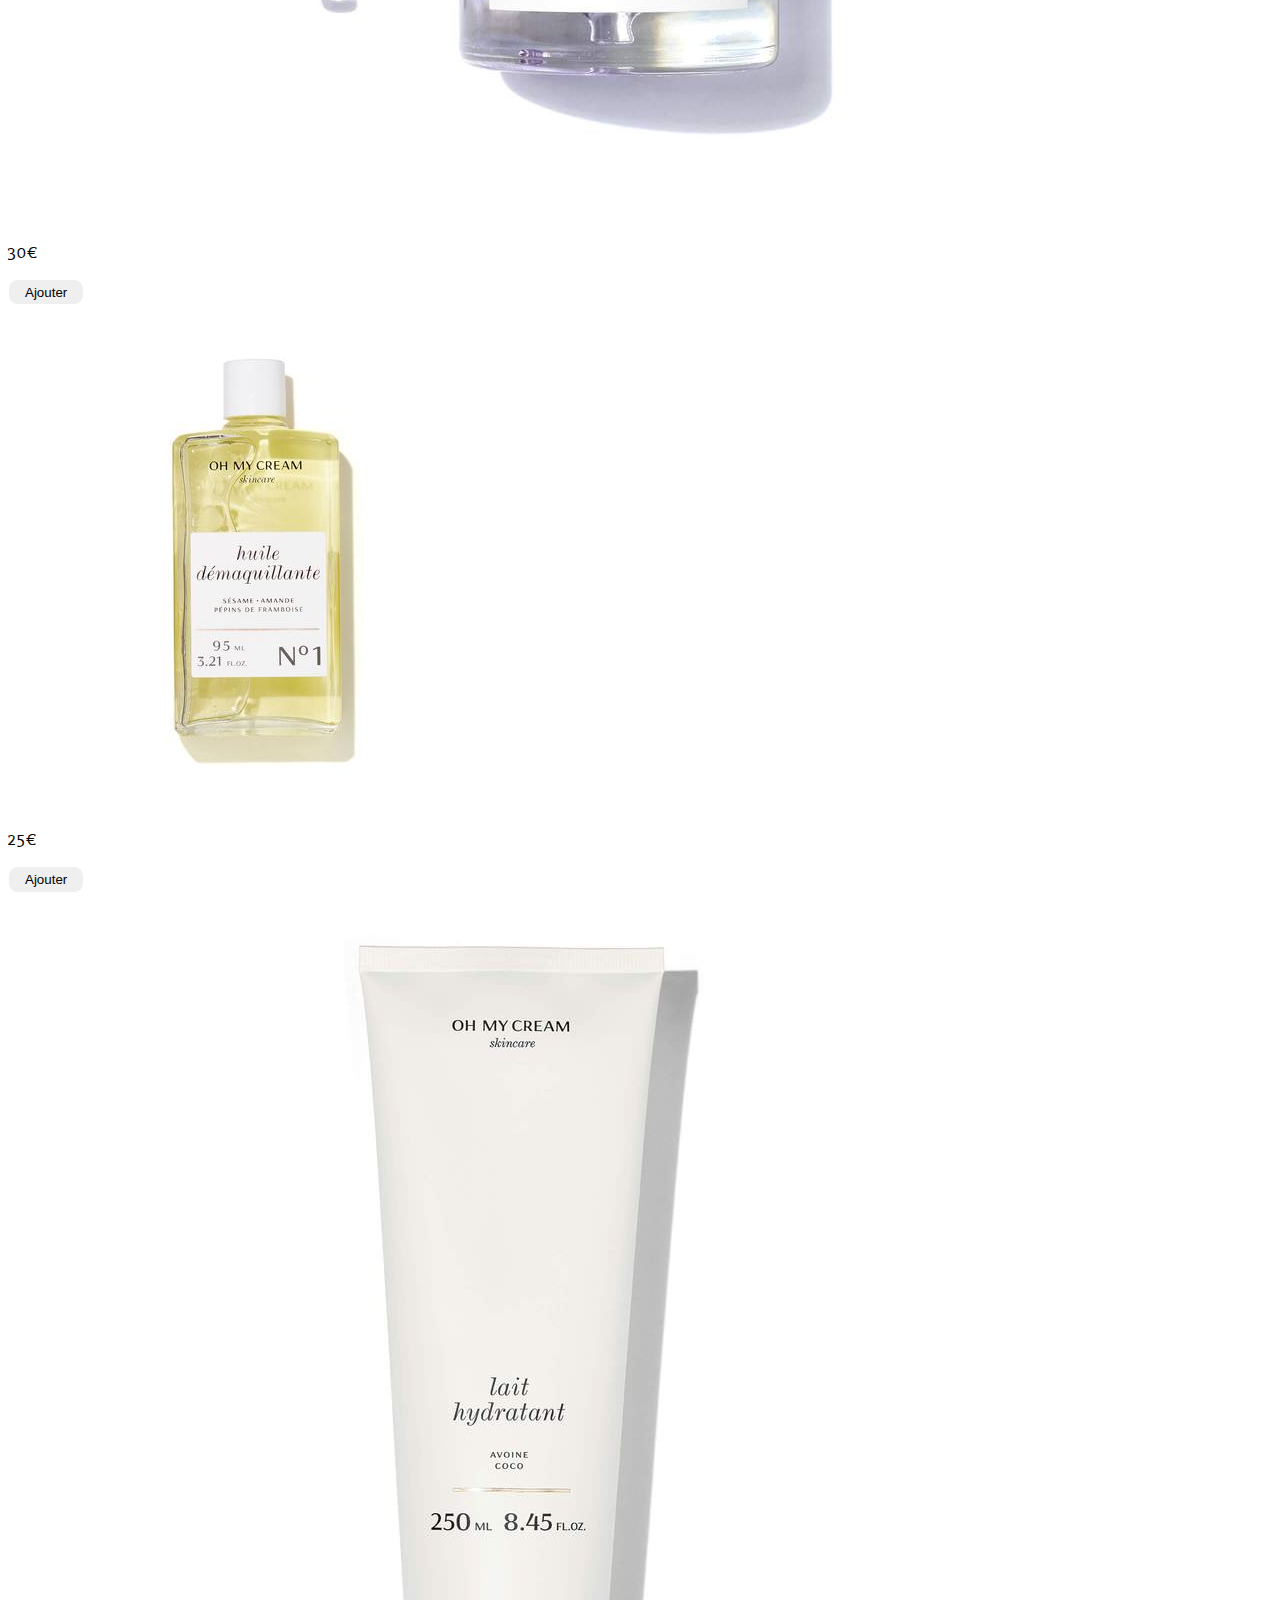
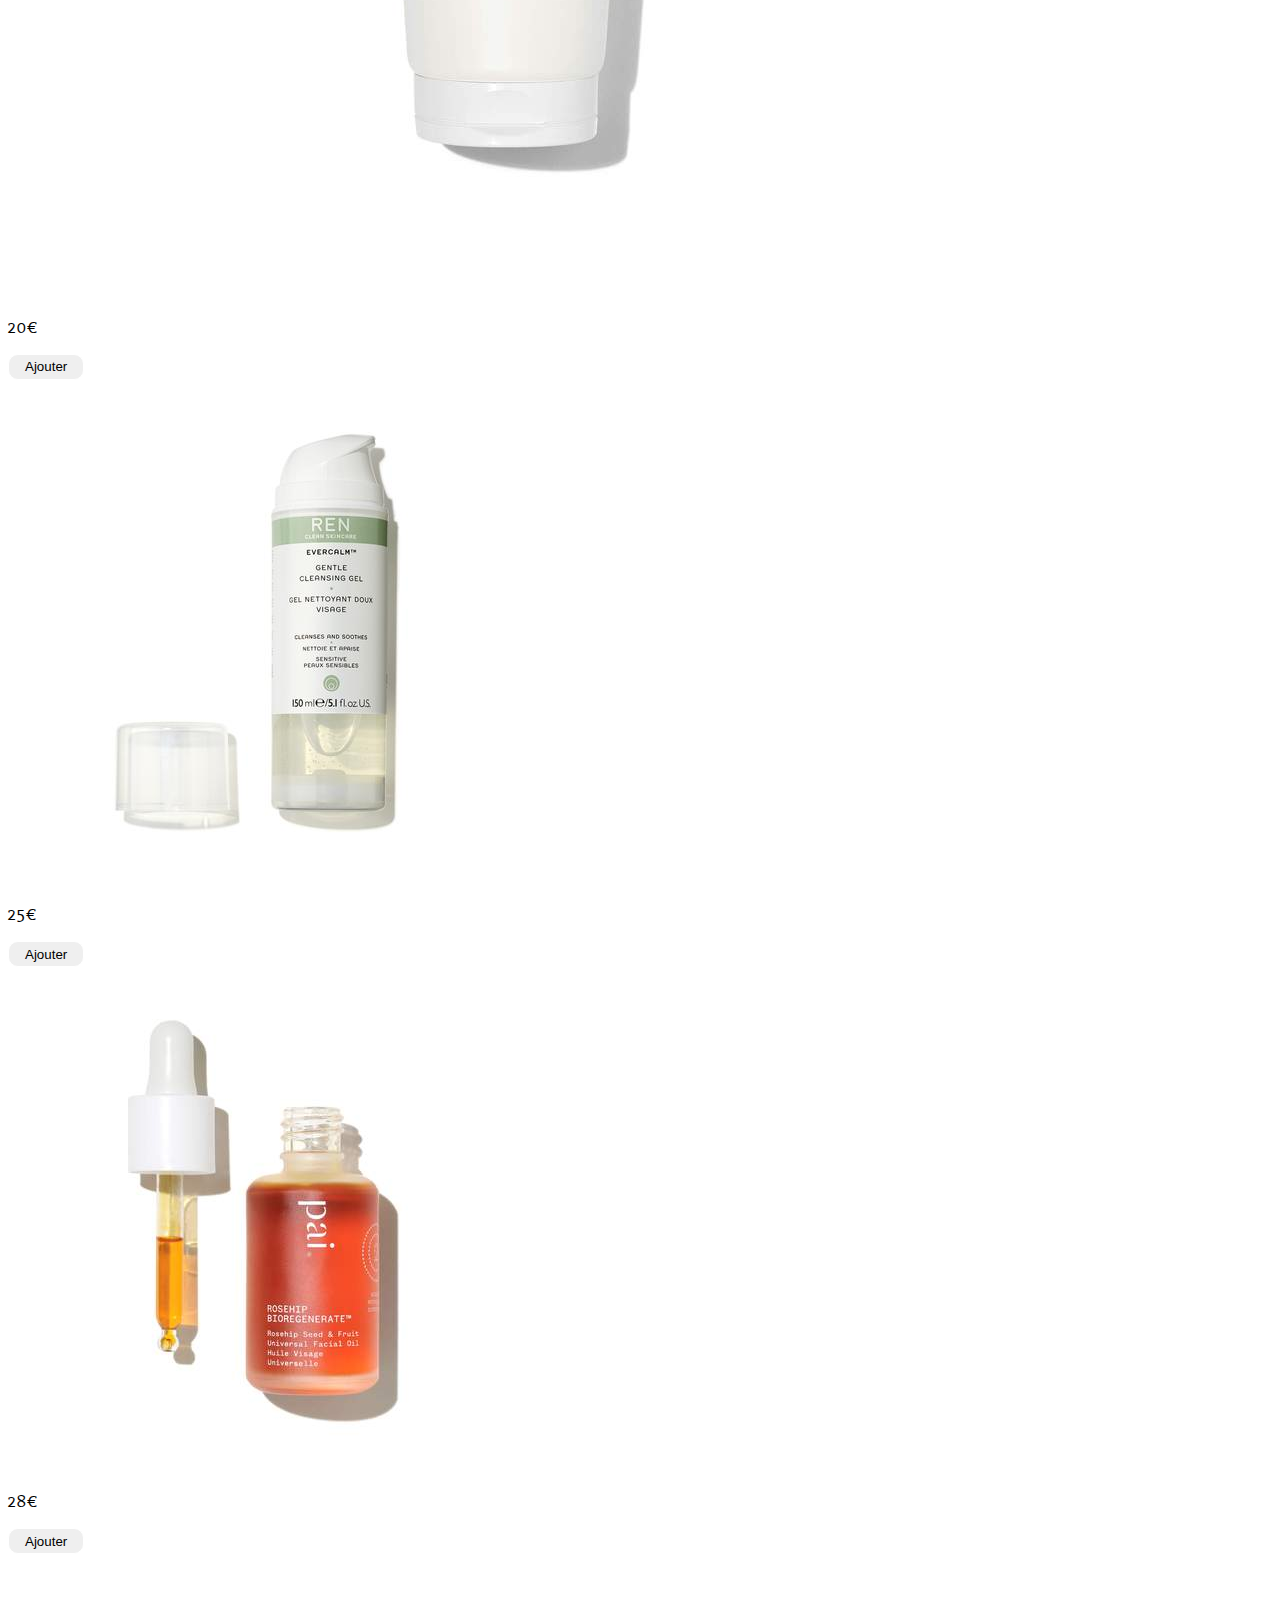
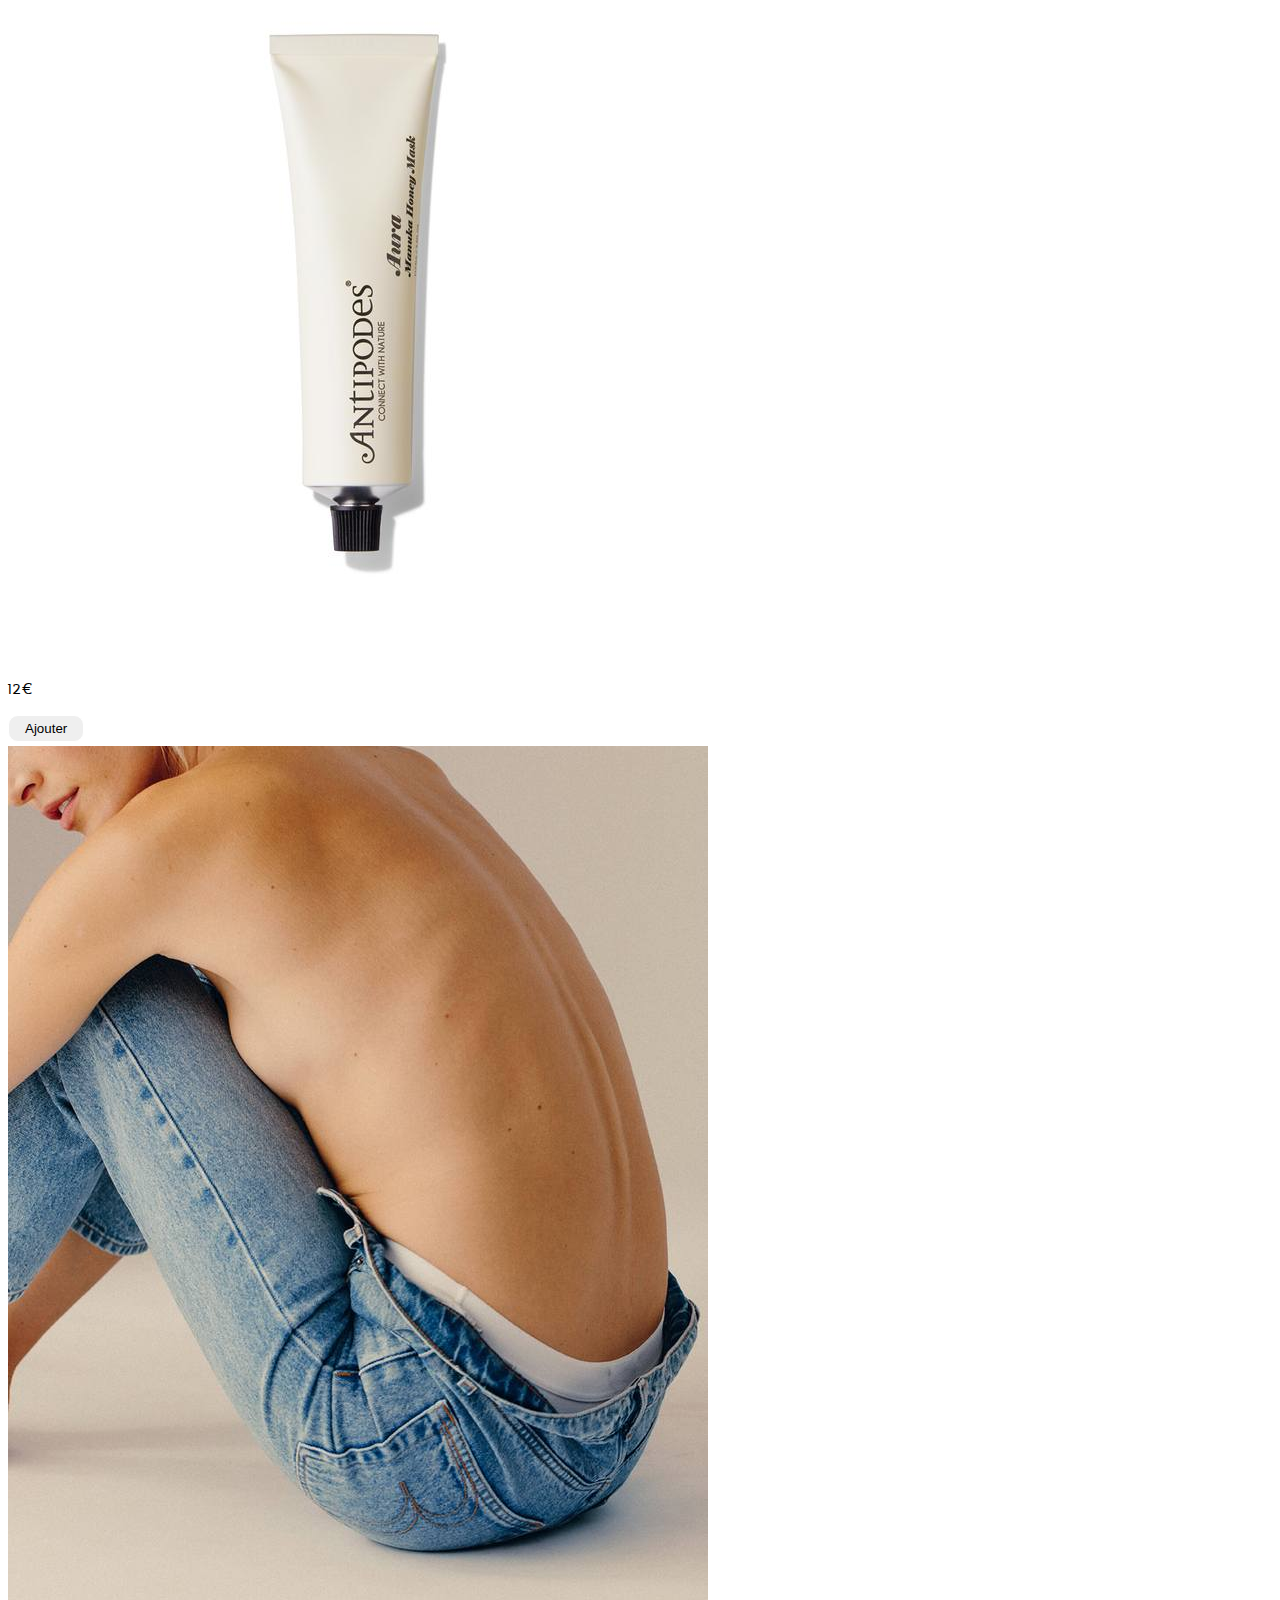
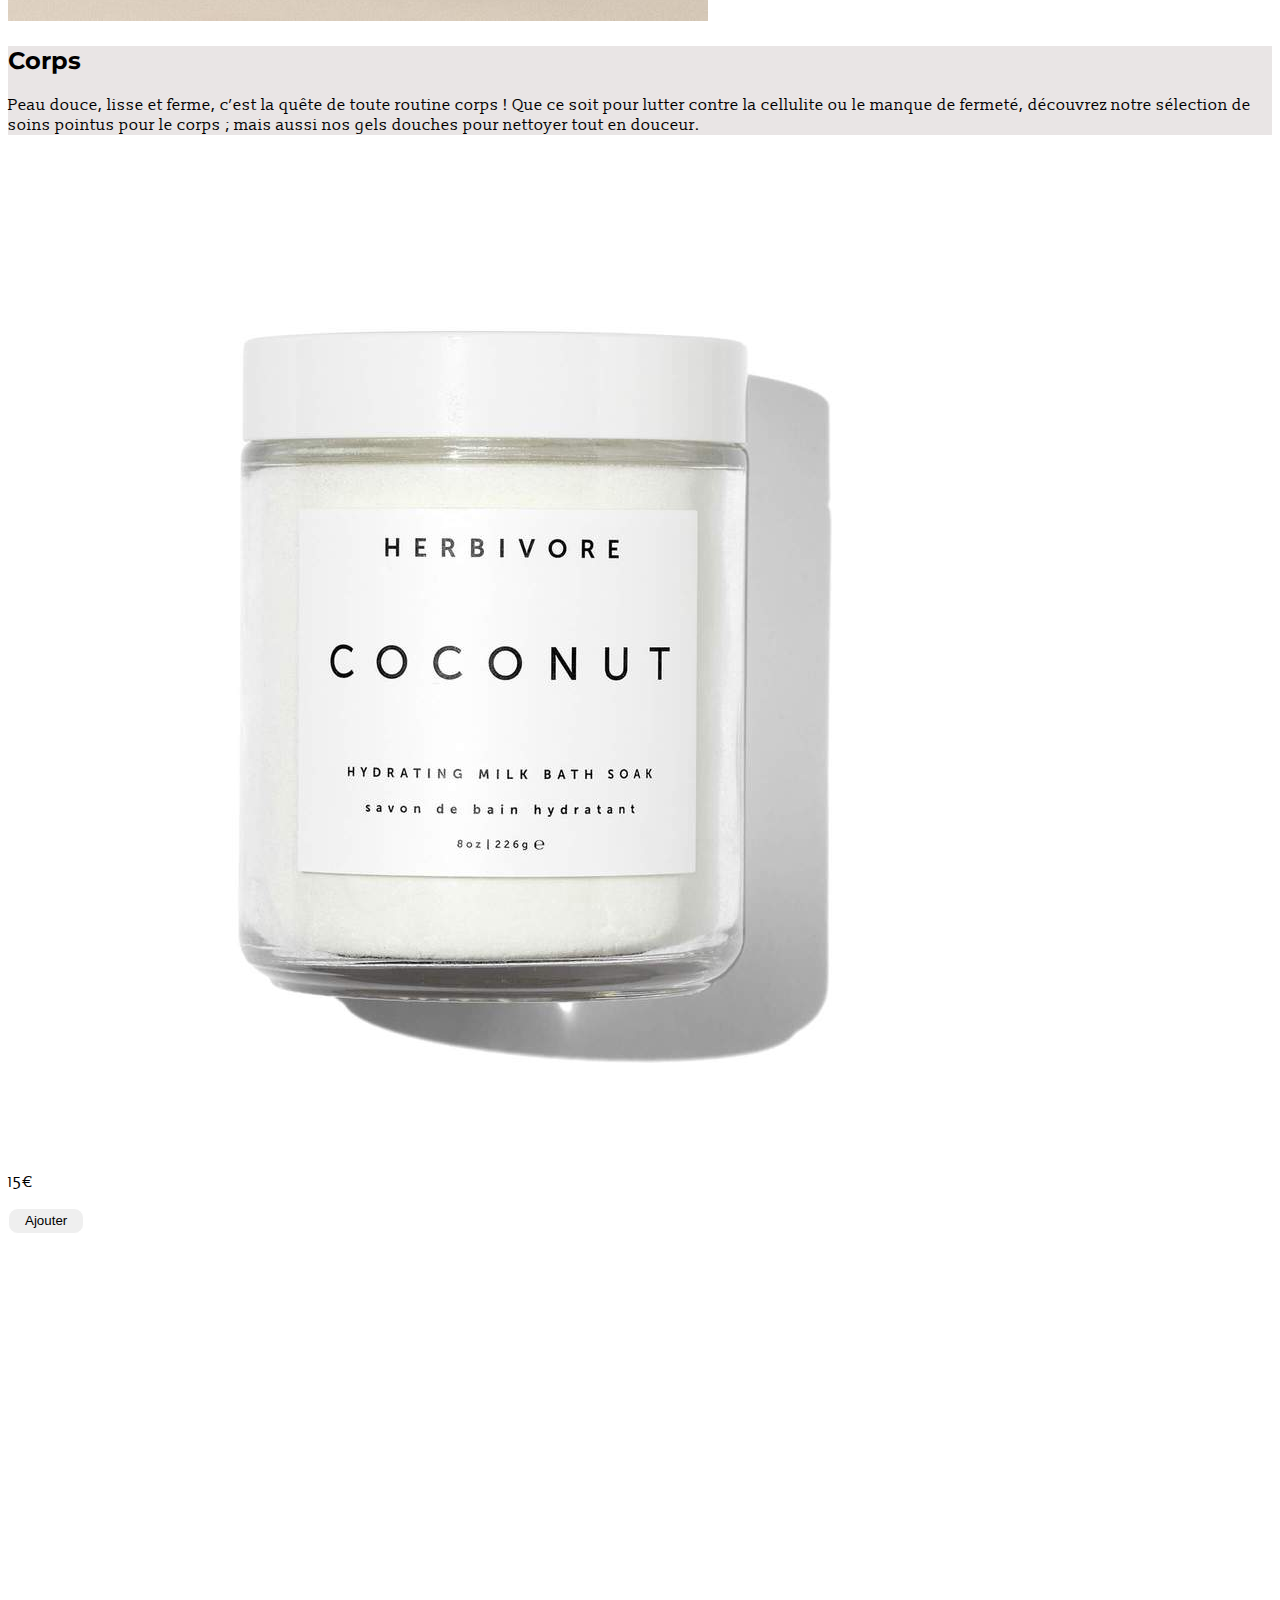
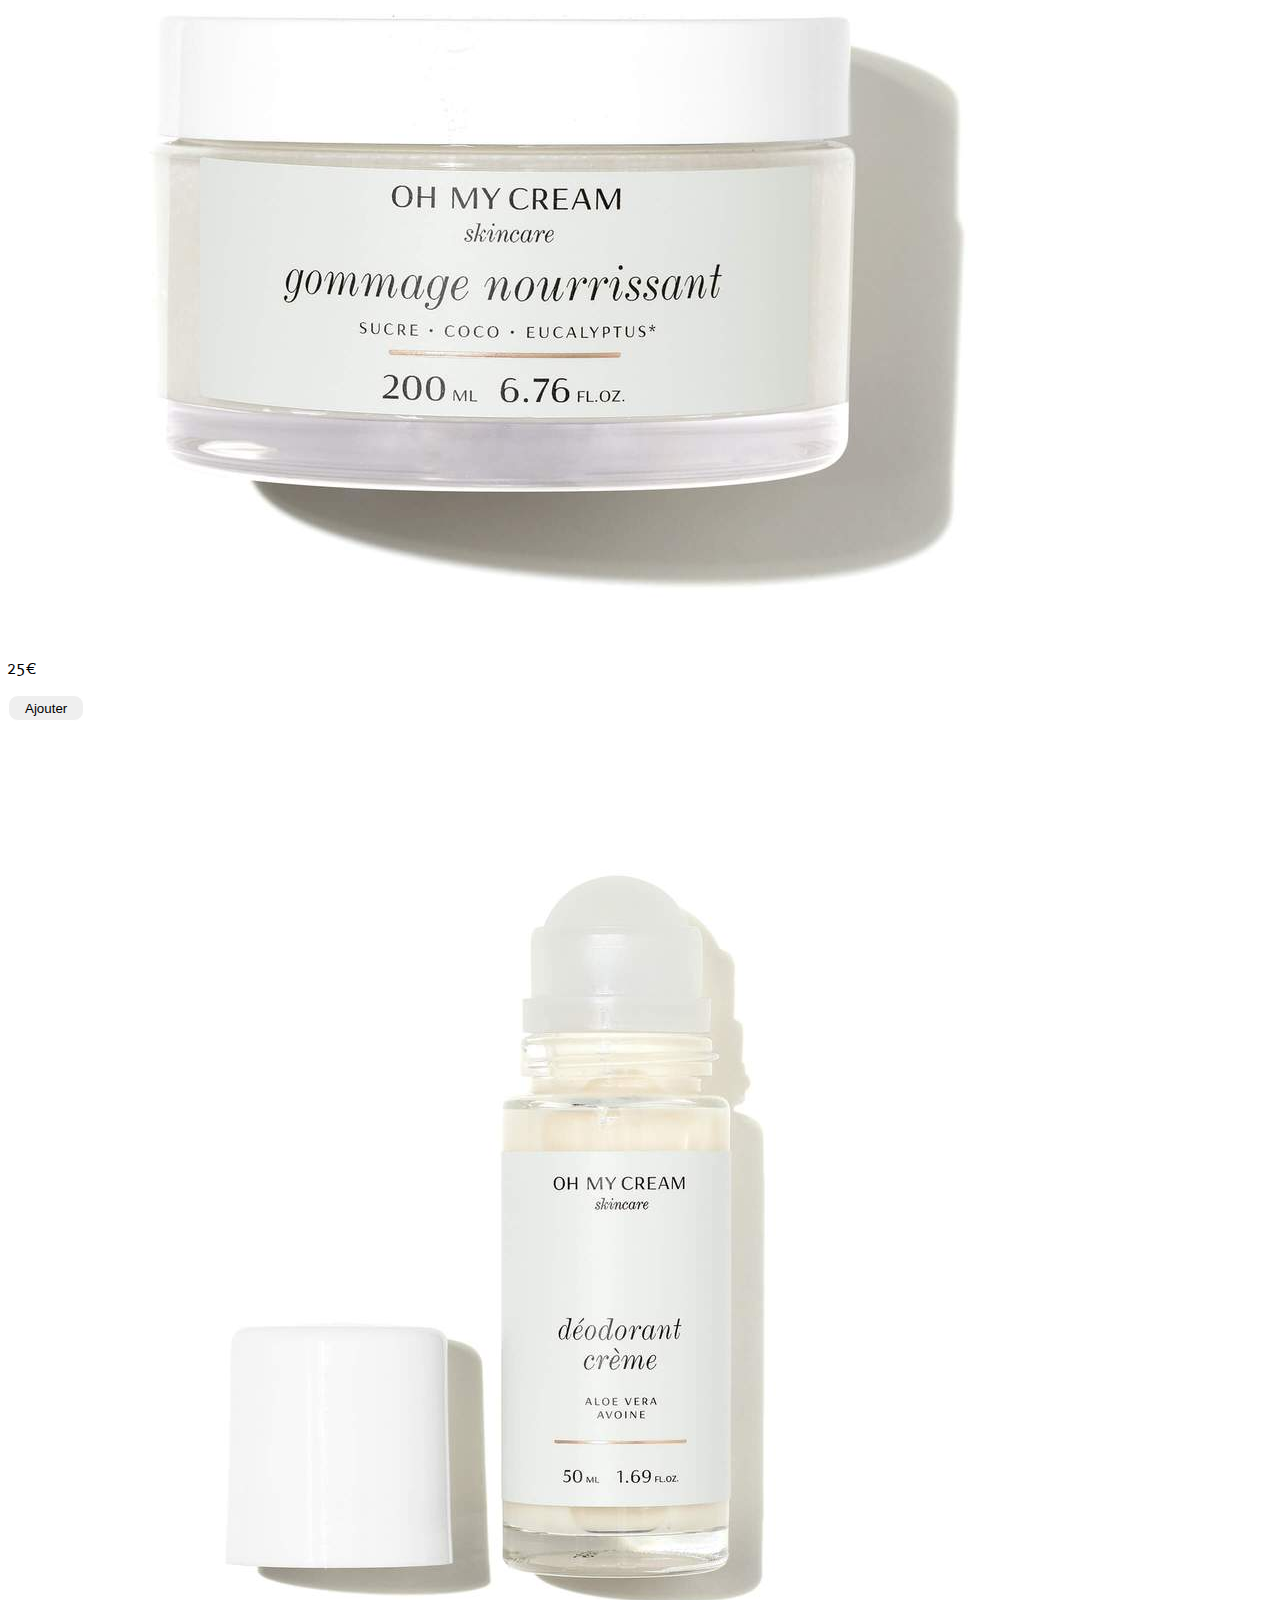
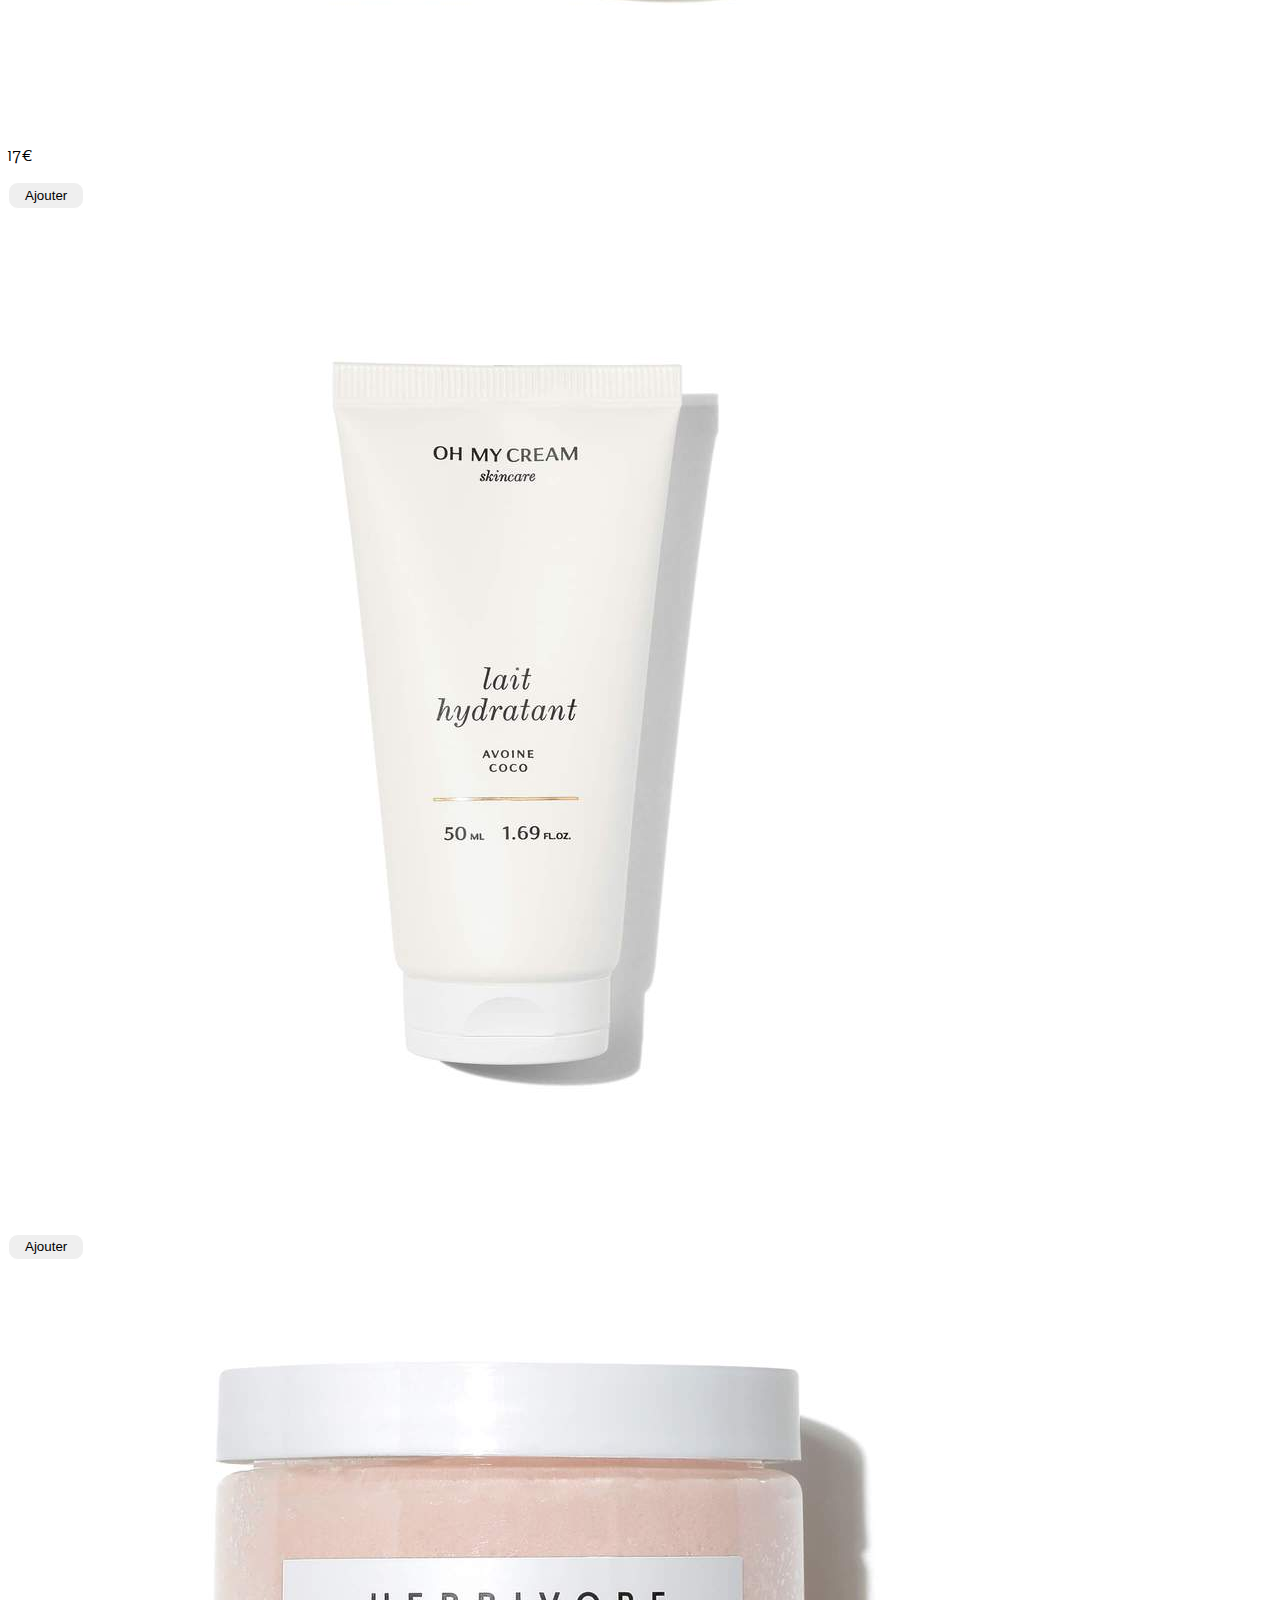
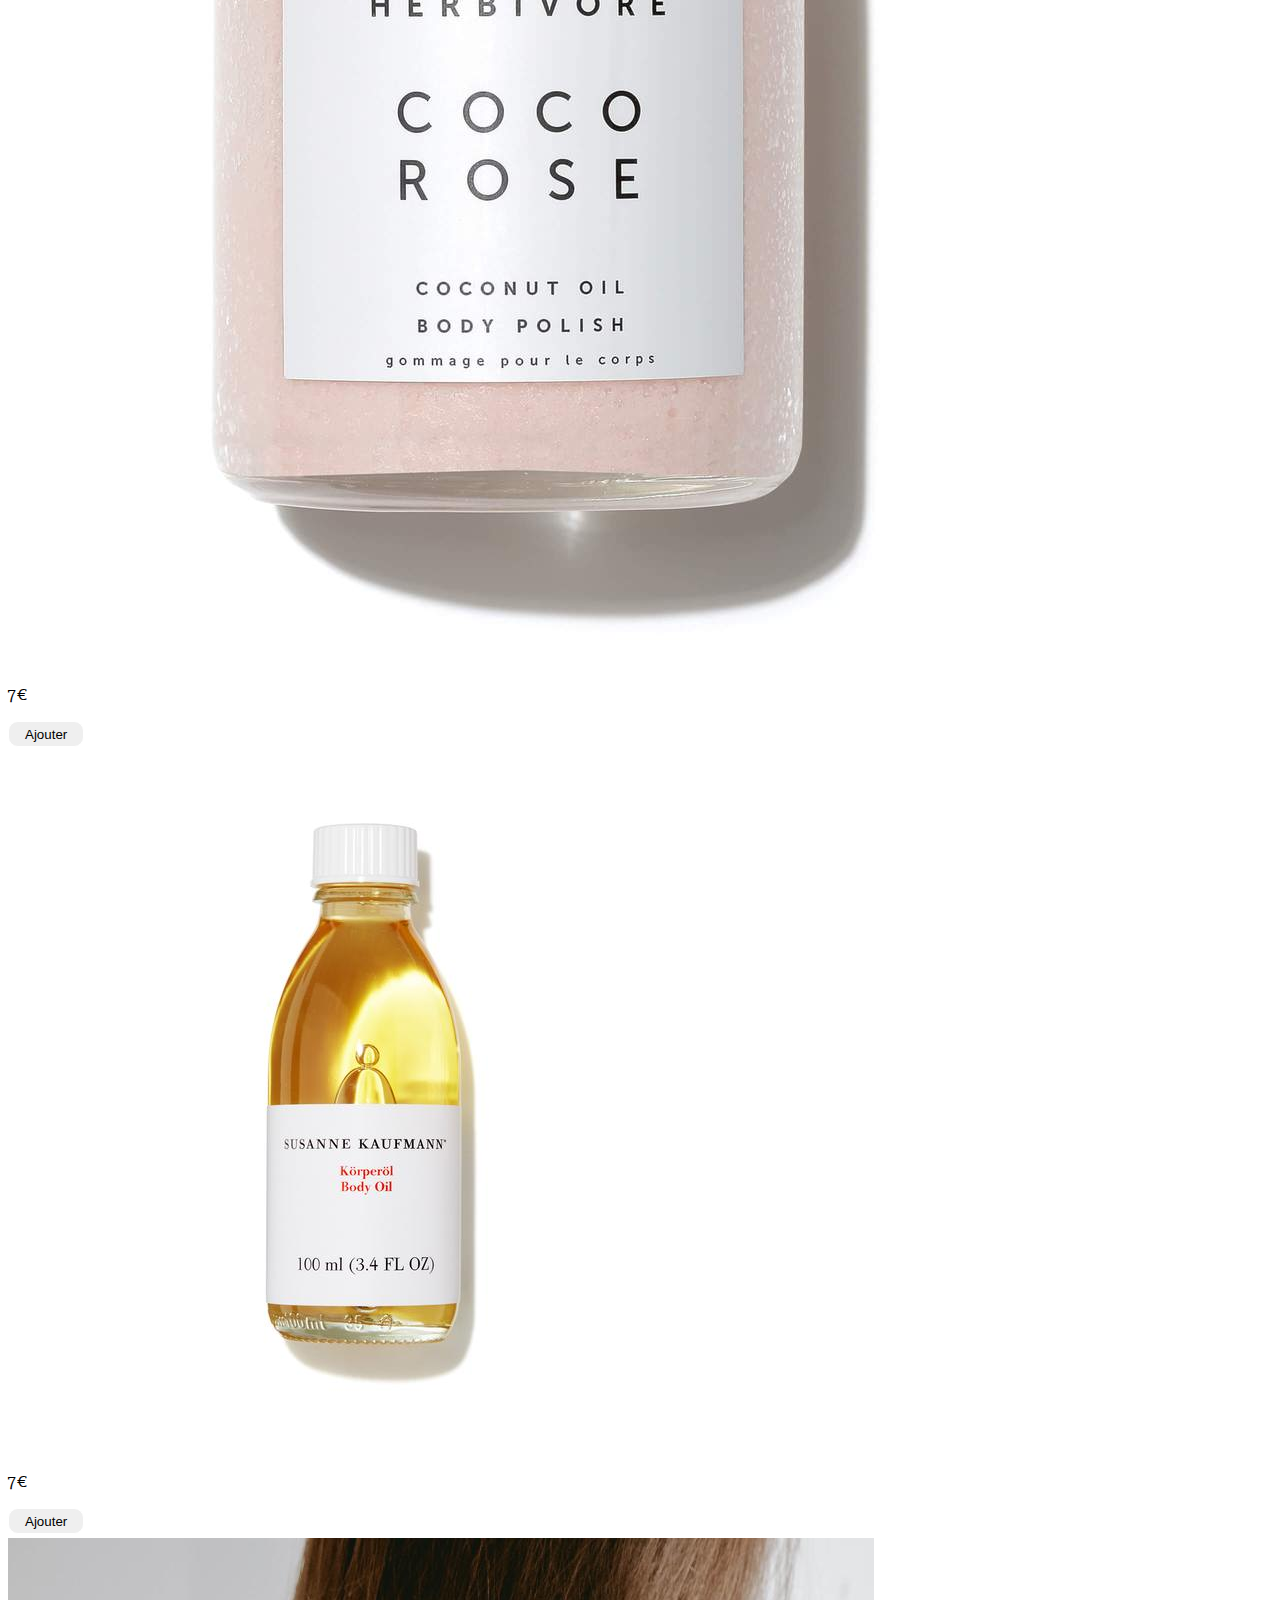
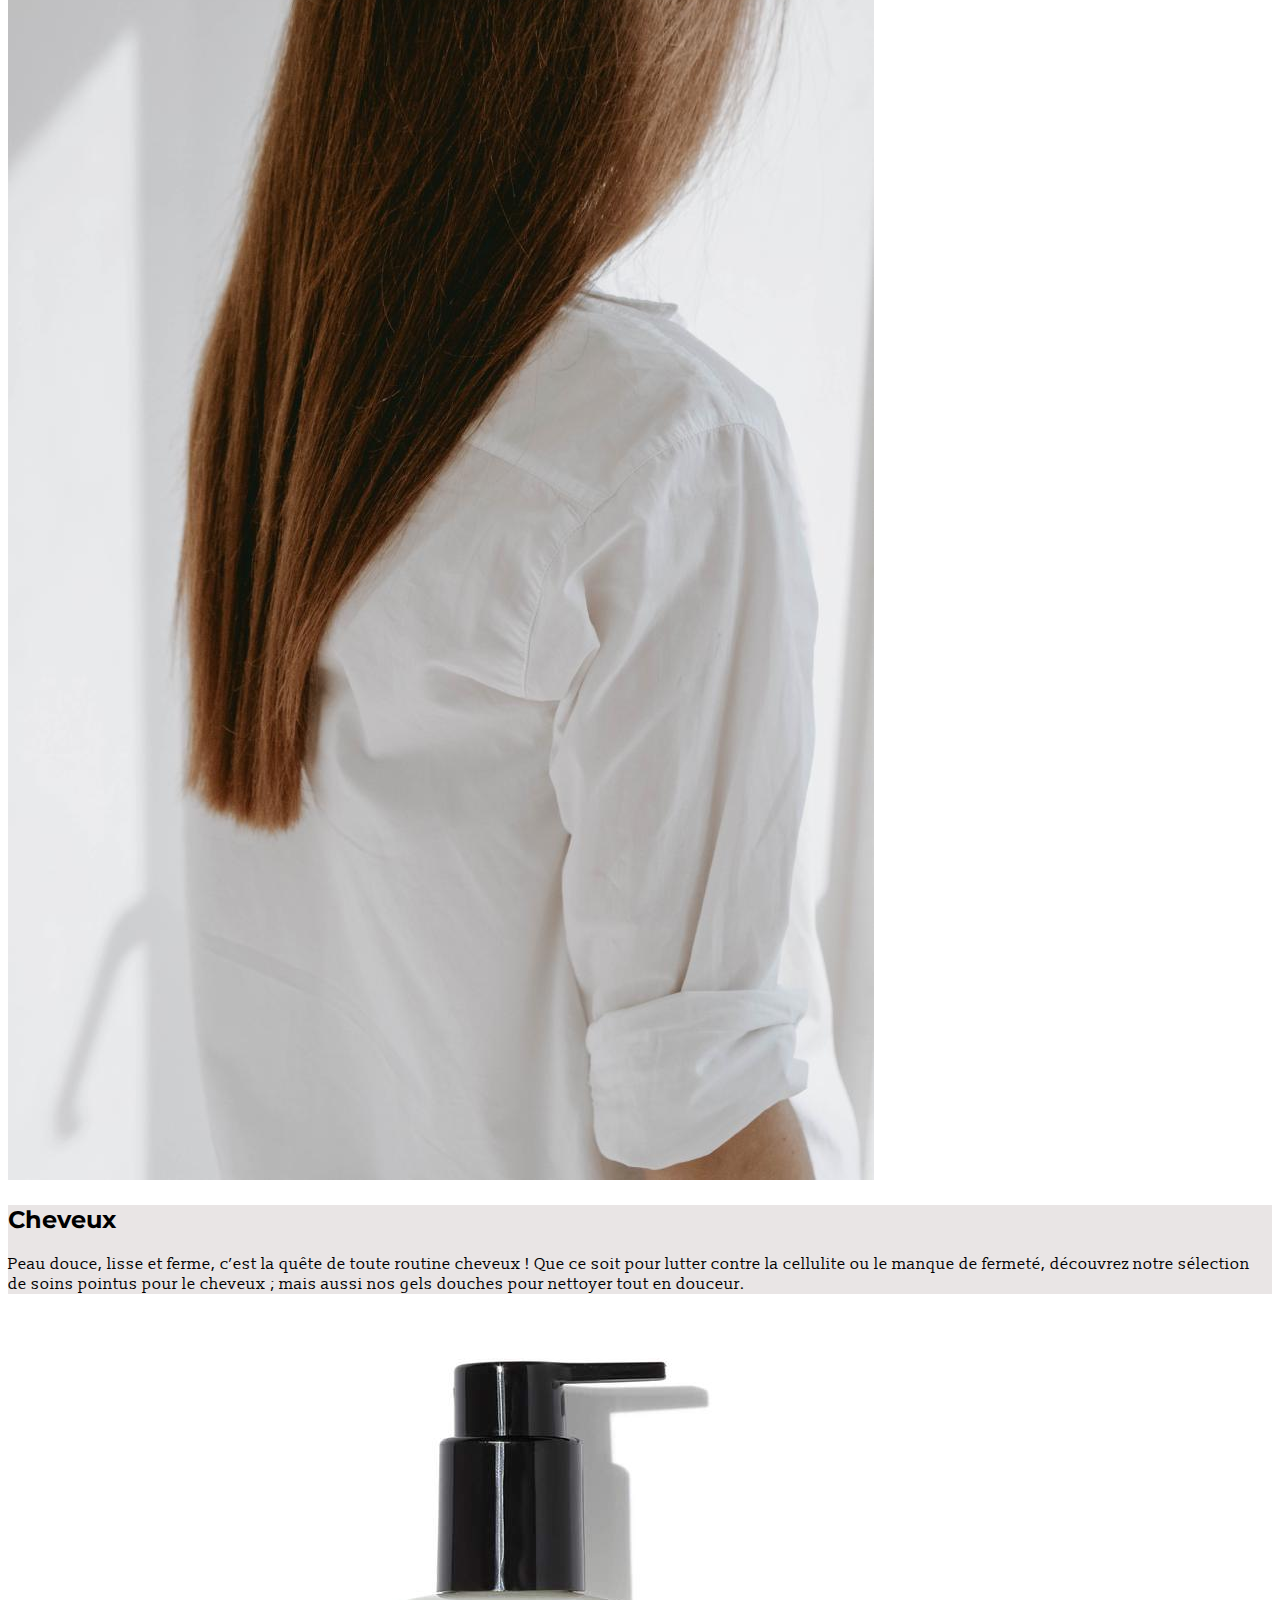
==== commit 0958ff1c: "finission" ====
--- a/index.html
+++ b/index.html
@@ -45,14 +45,30 @@
           </form>
           <!-- BAR DE RECHERCHE -->
           <a href="panier.html" class="d-block d-lg-none mt-2">Panier</a>
-          <a href="panier.html" class="d-none d-lg-block"><img class="cart" src="assets/icons/shopping-cart-simple.png" width="50"
-              alt="shopping cart" /><span>0</span></a>
+
+          <a href="panier.html" class="d-none d-lg-block"><img id="shopping" src="" width="50"
+              alt="shopping cart" /></a>
+
+
         </div>
       </div>
     </nav>
+
+    <div id="popUp" hidden>
+      <p class="btn-close" onclick="this.parentElement.style.display='none';">X</p>
+      <img src="assets/images.jpeg" alt="kim K">
+      <p>Inscrivez-vous à la newsletter&nbsp;!</p>
+      <p>Chaque semaine de nouvelles offres exclusives, rien que pour vous&nbsp;!</p>
+    </div>
   </header>
 
-
+  <!-- Mon affichage de recherch -->
+  <div class="container justify-content-center">
+    <div class="row justify-content-center">
+      <div id="resultRecherche" class="col-12 col-md-10 text-center align-items-center"></div>
+    </div>
+  </div>
+  <!-- Mon affichage de recherch -->
   <!-- ------------------------------------------------------BEST SELLER--------------------------------------- -->
   <section class="bestseller">
     <div id="resultat"
@@ -63,7 +79,7 @@
         <p class="font-italic">Un sérum à la texture gel combinant le babchi, une plante
           ayurvédique, ainsi que le champignon trémelle pour estomper rides et
           ridules, lisser les traits et unifier.</p>
-        <button type="button" id="decouvrir"><a href="#visage">
+        <button type="button" id="decouvrir"><a href="#produit1">
             Découvrir</a></button>
       </div>
       <img class="col-12 col-md-4 col-lg-4 p-0" src="assets/visage/visage-1.jpeg" alt="produit best seller" />
@@ -683,13 +699,10 @@
 
 
   <!-- ------------------------------------------------------LUIZAAAA CODE--------------------------------------- -->
+
+
   <div id="resultRech"></div>
   <button onclick="topFunction()" id="goToTop" title="Go to top">Top</button>
-  <div id="popUp" hidden>
-        <p class="btn-close" onclick="this.parentElement.style.display='none';">X</p>
-        <p>Inscrivez-vous à la newsletter&nbsp;!</p>
-        <p>Chaque semaine de nouvelles offres exclusives, rien que pour vous&nbsp;!</p>
-  </div>
 
   <script src="https://code.jquery.com/jquery-3.5.1.slim.min.js"
     integrity="sha384-DfXdz2htPH0lsSSs5nCTpuj/zy4C+OGpamoFVy38MVBnE+IbbVYUew+OrCXaRkfj"
@@ -703,4 +716,4 @@
   <script src="script.js"></script>
 </body>
 
-</html>
+</html>--- a/style.css
+++ b/style.css
@@ -4,22 +4,23 @@
 @import url("https://fonts.googleapis.com/css2?family=Montserrat&display=swap");
 /* text font : Slabo 13px */
 @import url("https://fonts.googleapis.com/css2?family=BioRhyme&family=Slabo+13px&display=swap");
-html {
+html{ 
   scroll-behavior: smooth;
+
 }
 body {
   font-family: "Slabo 13px";
+ 
 }
 h1 {
   font-family: "BioRhyme";
   font-size: 50px;
   color: #8c3333;
 }
-#resultRecherche {
-  font-size: 1.5em;
-  margin: 2rem;
-  height: 10vh;
-}
+/*  */
+#topnavbar{
+  position: sticky; 
+} 
 h2 {
   font-family: "Montserrat";
 }
@@ -31,59 +32,67 @@
   width: 2rem;
 }
 
-a {
+a{
   text-decoration: none;
   color: black;
 }
-a:hover {
+a:hover{
   text-decoration: none;
   color: black;
 }
 
-#decouvrir {
-  display: inline-block;
-  padding: 0.35em 1.2em;
-  border: 0.1em solid #ffffff;
-  margin: 0 0.3em 0.3em 0;
+#decouvrir{
+  display:inline-block;
+  padding:0.35em 1.2em;
+  border:0.1em solid #FFFFFF;
+  margin:0 0.3em 0.3em 0;
   box-sizing: border-box;
+  text-decoration:none;
+  color:black;
+  text-align:center;
+  transition: all 0.2s;
+  border-radius: 10px;
+
+}
+#decouvrir:hover{
+  color:#000000;
+  background-color:#e9e5e5;
   text-decoration: none;
-  color: black;
-  text-align: center;
+  }
+
+ button{
+  display:inline-block;
+  padding:0.35em 1.2em;
+  border:0.1em solid #FFFFFF;
+  margin:0 0.3em 0.3em 0;
+  box-sizing: border-box;
+  text-decoration:none;
+  color:#000000;
+  text-align:center;
   transition: all 0.2s;
   border-radius: 10px;
-}
-button {
-  display: inline-block;
-  padding: 0.35em 1.2em;
-  border: 0.1em solid #ffffff;
-  margin: 0 0.3em 0.3em 0;
-  box-sizing: border-box;
-  text-decoration: none;
-  color: #000000;
-  text-align: center;
-  transition: all 0.2s;
-  border-radius: 10px;
-}
-button:hover {
-  color: #000000;
-  background-color: #e9e5e5;
-}
-button:active {
+  }
+  button:hover{
+  color:#000000;
+  background-color:#e9e5e5;
+  }
+ button:active{
   transform: translateY(4px);
-  background-color: #e1dede;
-}
-
-/* Pour que le lien "panier" ait la même couleur que les liens de la ul de la nav.*/
-nav form + a {
-  color: rgba(0, 0, 0, 0.5);
-}
+  background-color:#e1dede;
+}
+
+
+  /* Pour que le lien "panier" ait la même couleur que les liens de la ul de la nav.*/
+  nav form + a {
+    color: rgba(0, 0, 0, 0.5);
+  }
 
 .prodDesc {
   /* border: 1px solid grey; */
   border-radius: 10px;
   height: 250px;
   overflow-y: scroll;
-  background-color: #e9e5e5;
+  background-color:#e9e5e5;
 }
 
 .prodDesc::-webkit-scrollbar {
@@ -95,12 +104,74 @@
   margin: 1rem;
 }
 
-.trash {
+.trash{
   visibility: hidden;
 }
 /* .empty{
   visibility: hidden;
 } */
+/* Bouton de retour vers le haut */
+#goToTop {
+  display: none;
+  position: fixed;
+  bottom: 50px;
+  left: 50px;
+  z-index: 99;
+  font-size: 1rem;
+  border: none;
+  outline: none;
+  background-color: #555555;
+  color: #e9e5e5;
+  cursor: pointer;
+  padding: 15px;
+  border-radius: 10px;
+}
+#goToTop:hover {
+  background-color: #e9e5e5;
+  color: #555555;
+}
+
+
+#displayProducts h2 {
+background-color: #e9e5e5;
+padding: 5vh;
+}
+
+#displayProducts h3 {
+  font-size: 1.5em;;
+  }
+
+  #radioCont {
+    height: 20px;
+    width: 20px;
+    border-radius: 50%;
+    border:2px solid black;
+    margin-top:17px;
+  }
+
+   /* Pour que le lien "panier" ait la même couleur que les liens de la ul de la nav.*/
+   nav form + a {
+    color: rgba(0, 0, 0, 0.5);
+  }
+
+.prodDesc {
+  /* border: 1px solid grey; */
+  border-radius: 10px;
+  height: 250px;
+  overflow-y: scroll;
+  background-color:#e9e5e5;
+  scrollbar-width: none;
+}
+
+.prodDesc::-webkit-scrollbar {
+  display: none;
+}
+
+.prodDesc p {
+  font-size: 0.8rem;
+  margin: 1rem;
+}
+
 
 /* Bouton de retour vers le haut */
 @media all and (min-width: 992px) {
@@ -142,7 +213,7 @@
   animation: 1s slideTop;
   padding: 1rem;
   border-radius: 10px;
-  background-color: #e9e5e5;
+  background-color: #F7D6BF;
   color: #8c3333;
   font-weight: bold;
   font-family: "Montserrat";
@@ -182,4 +253,4 @@
 
 #displayProducts h3 {
   font-size: 1.5em;
-}
+}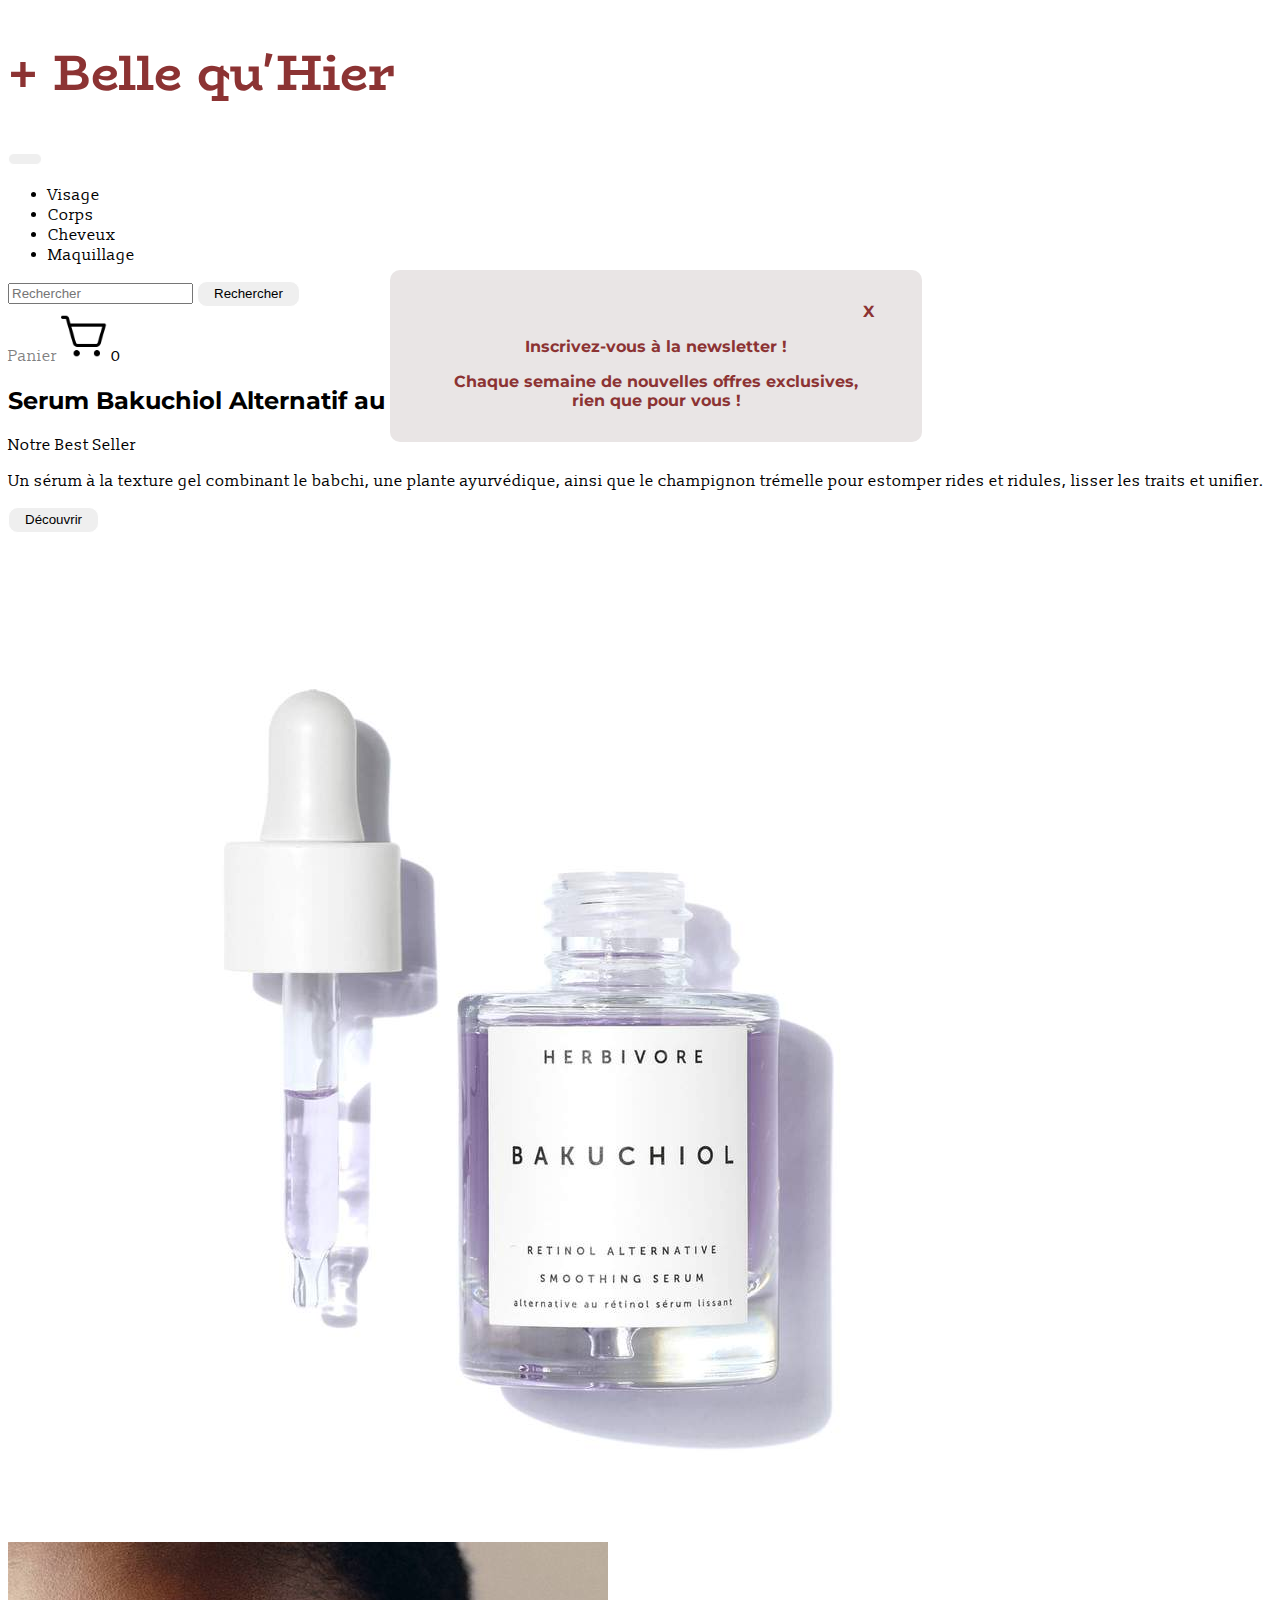
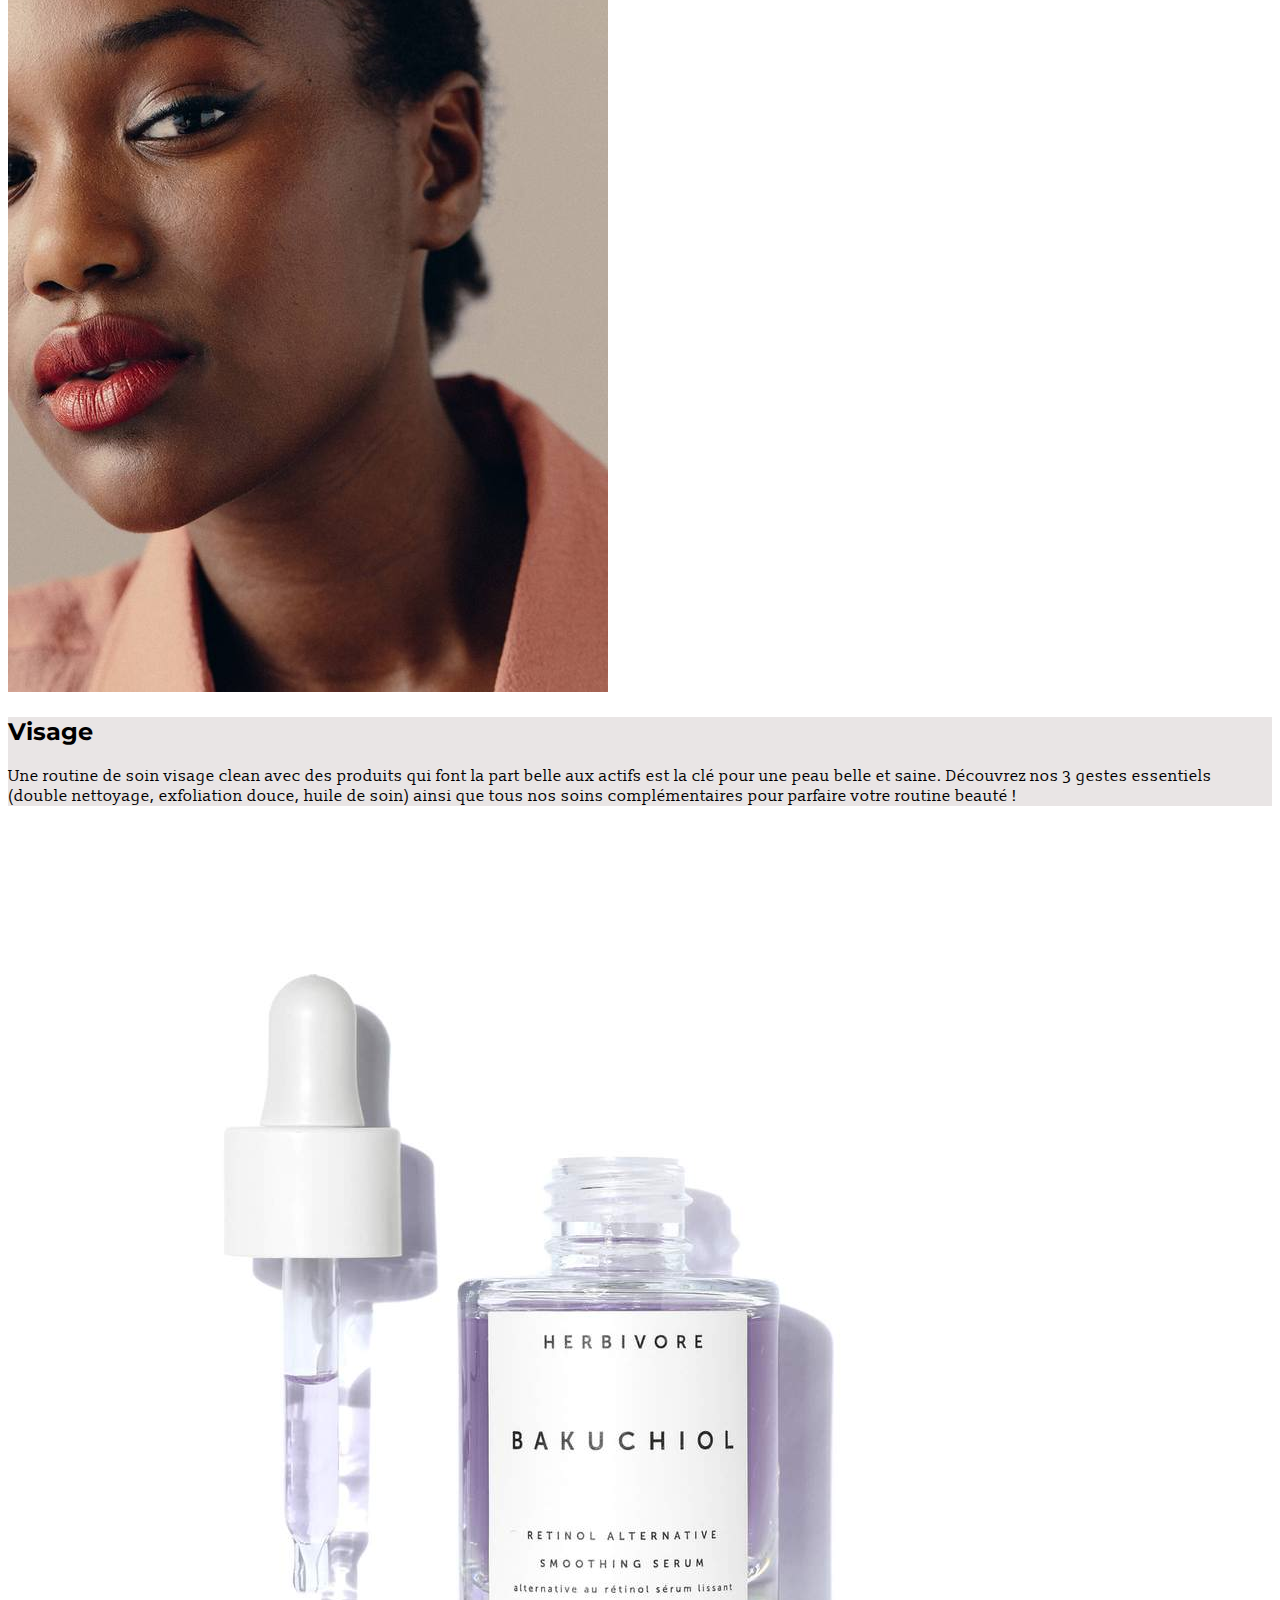
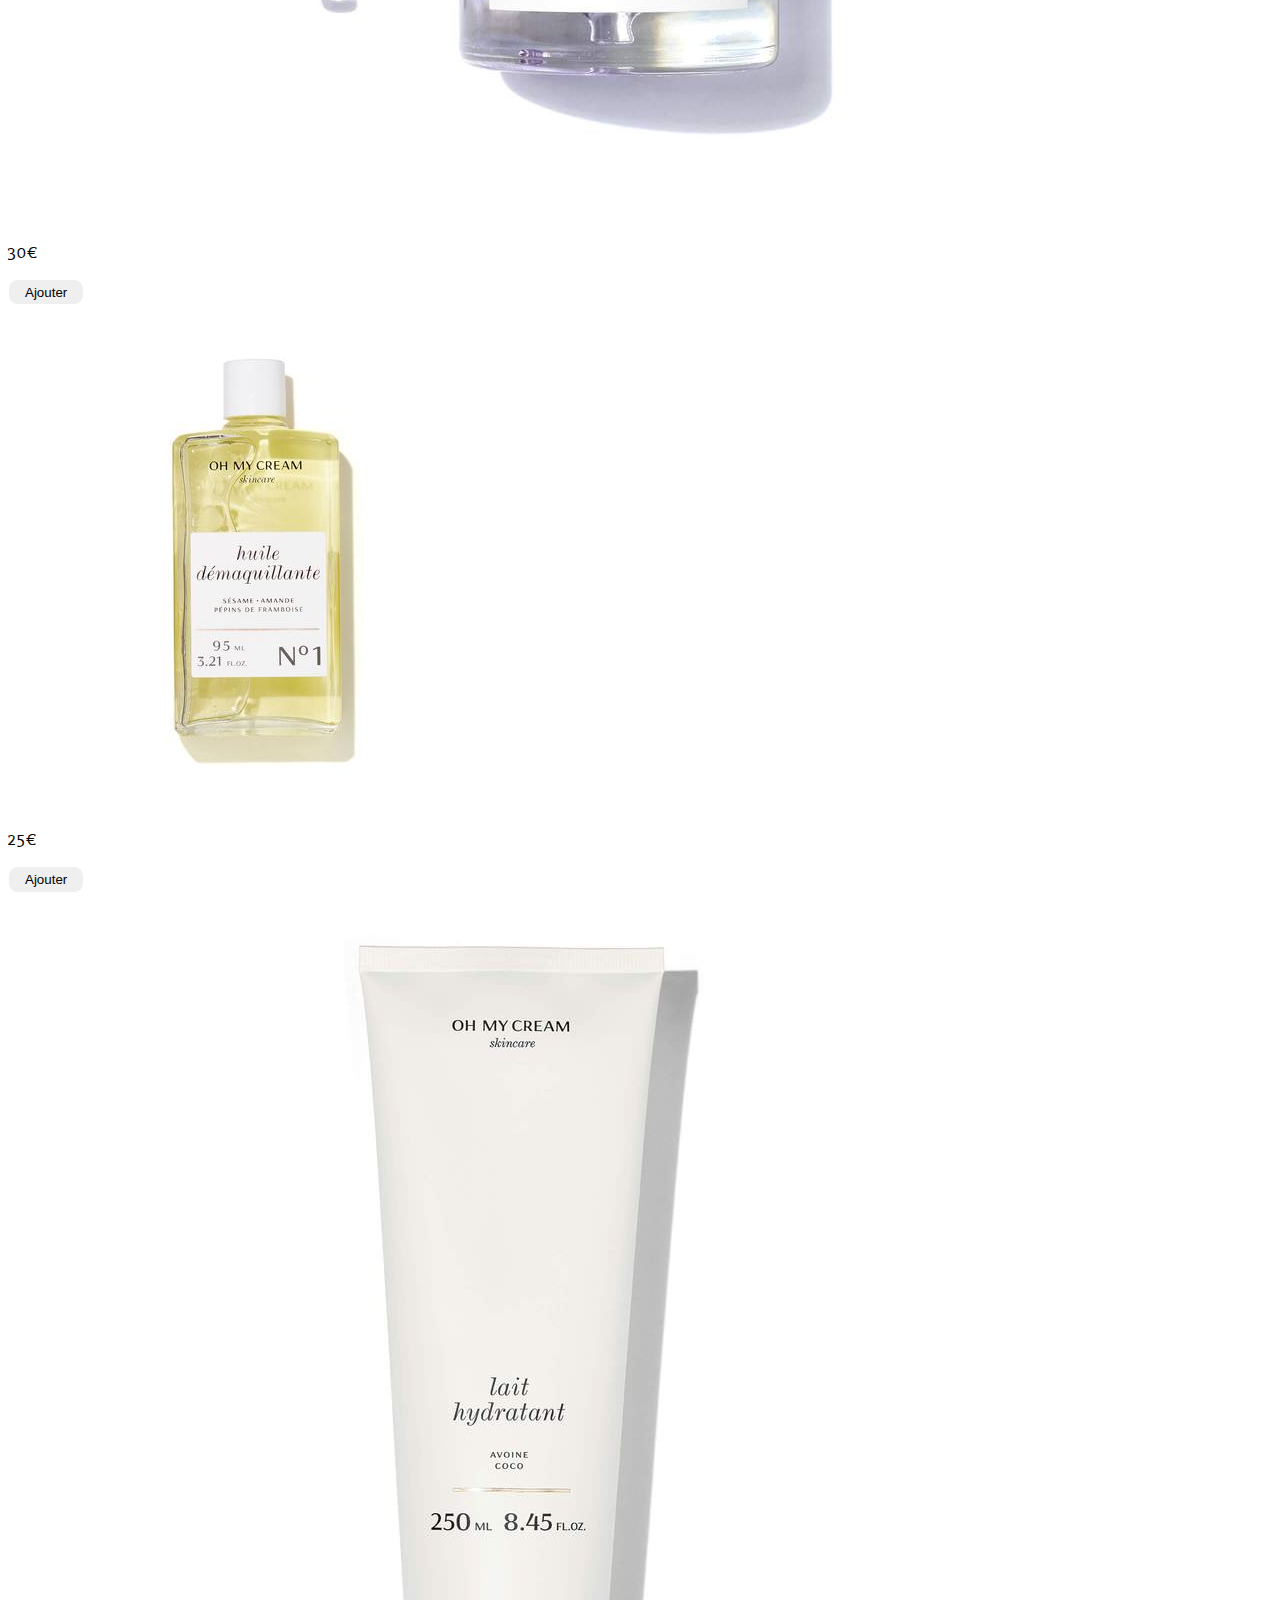
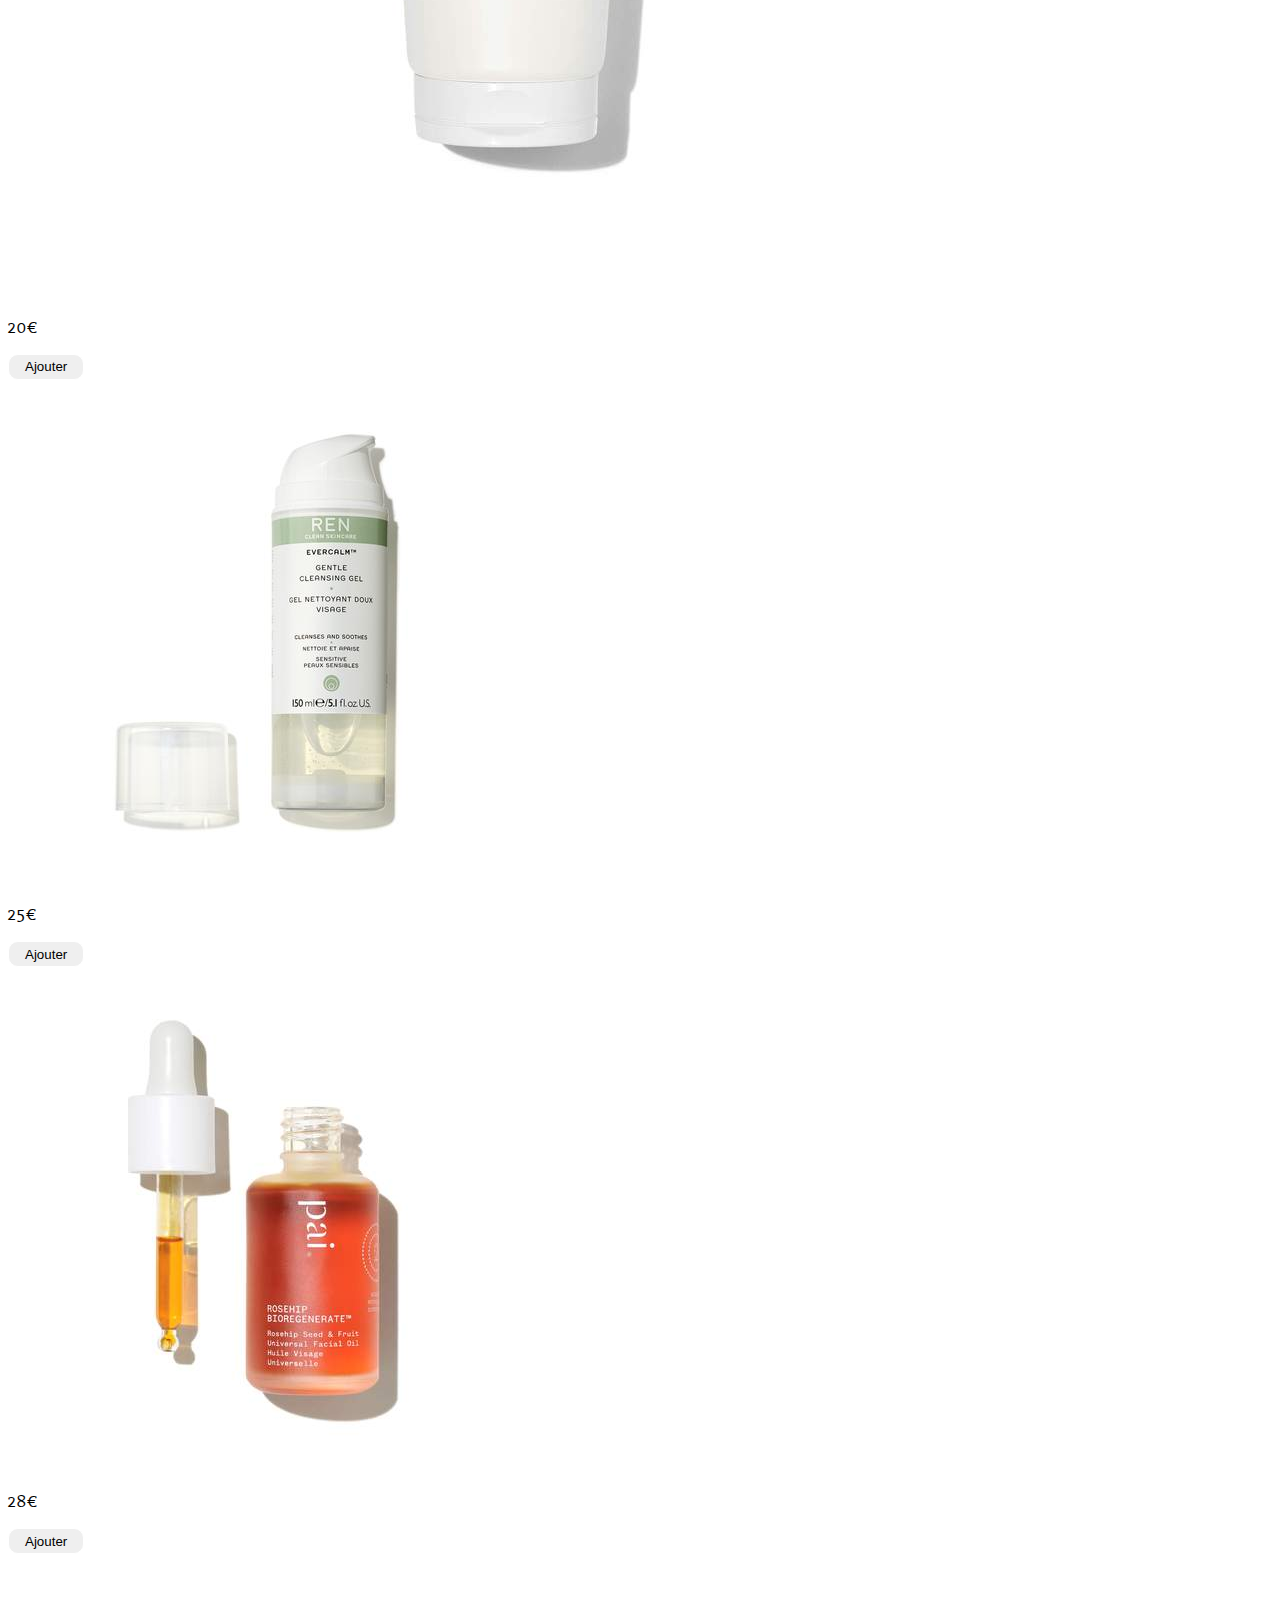
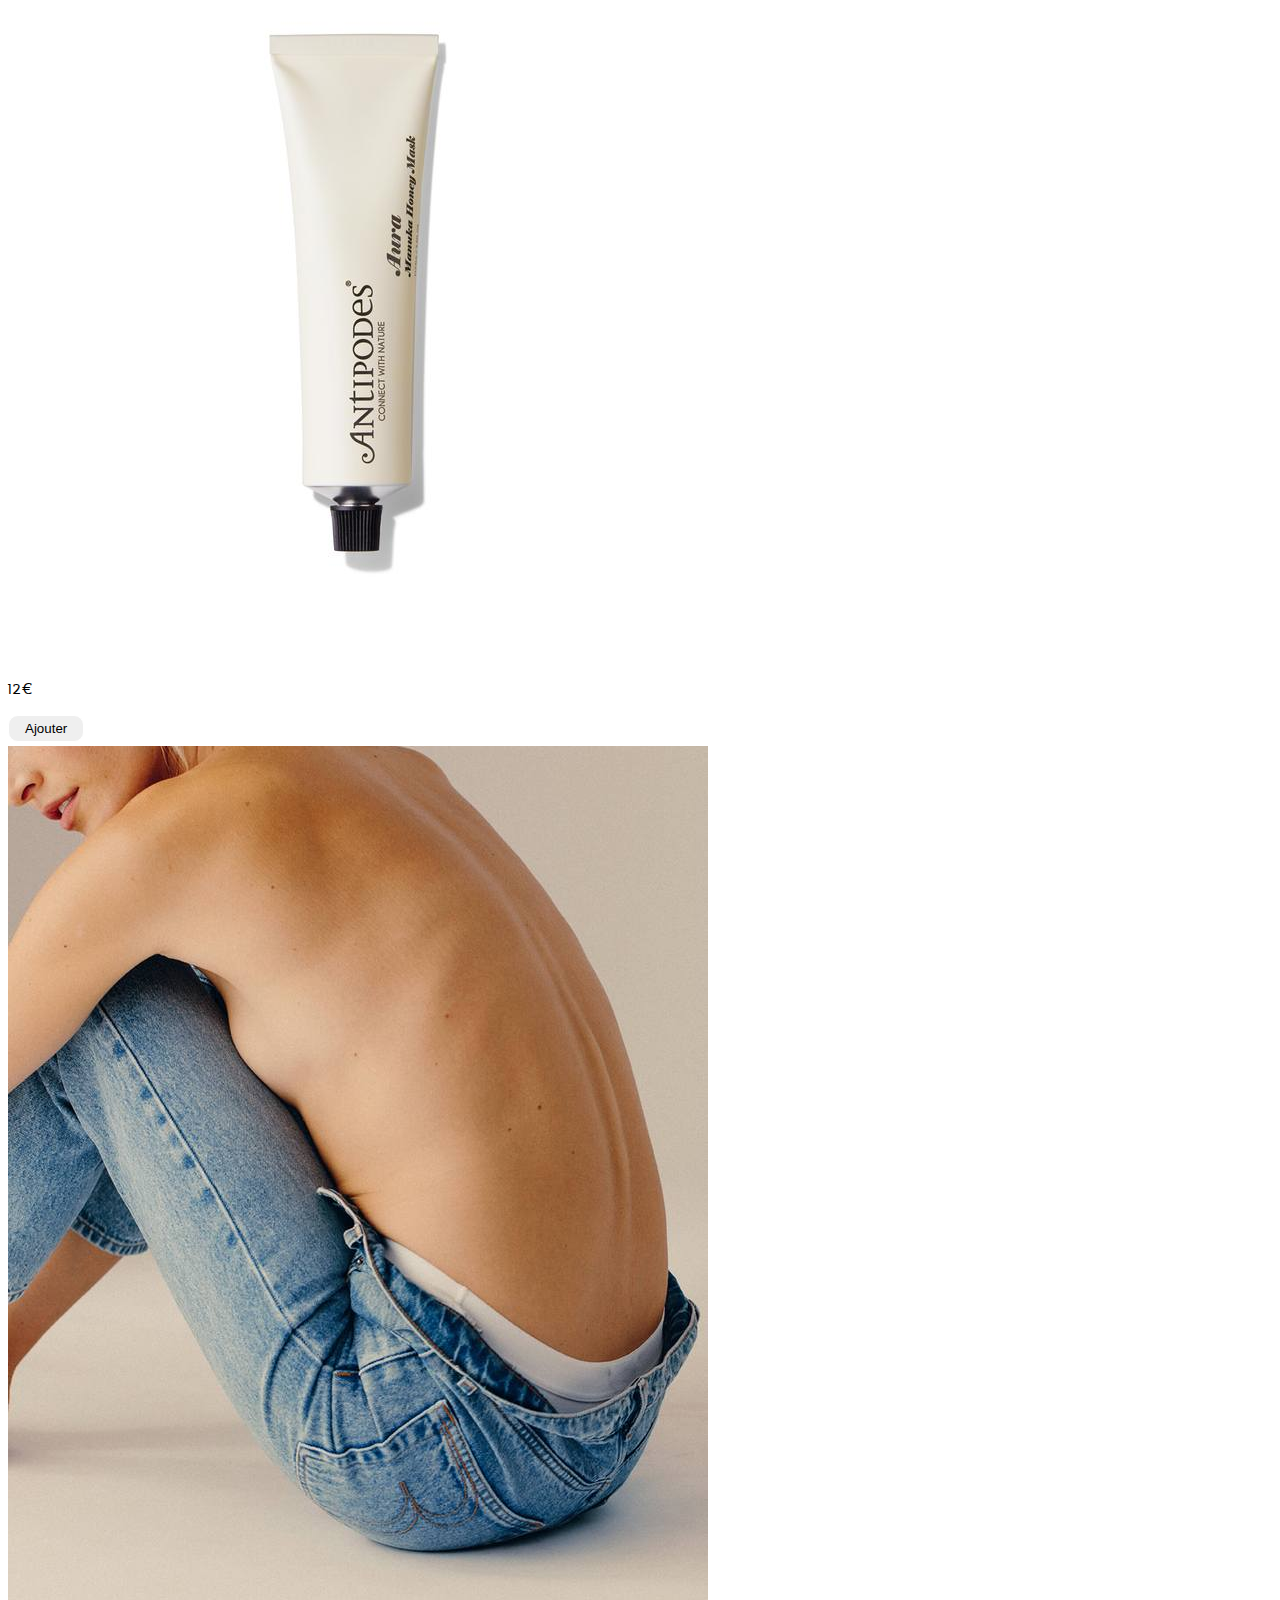
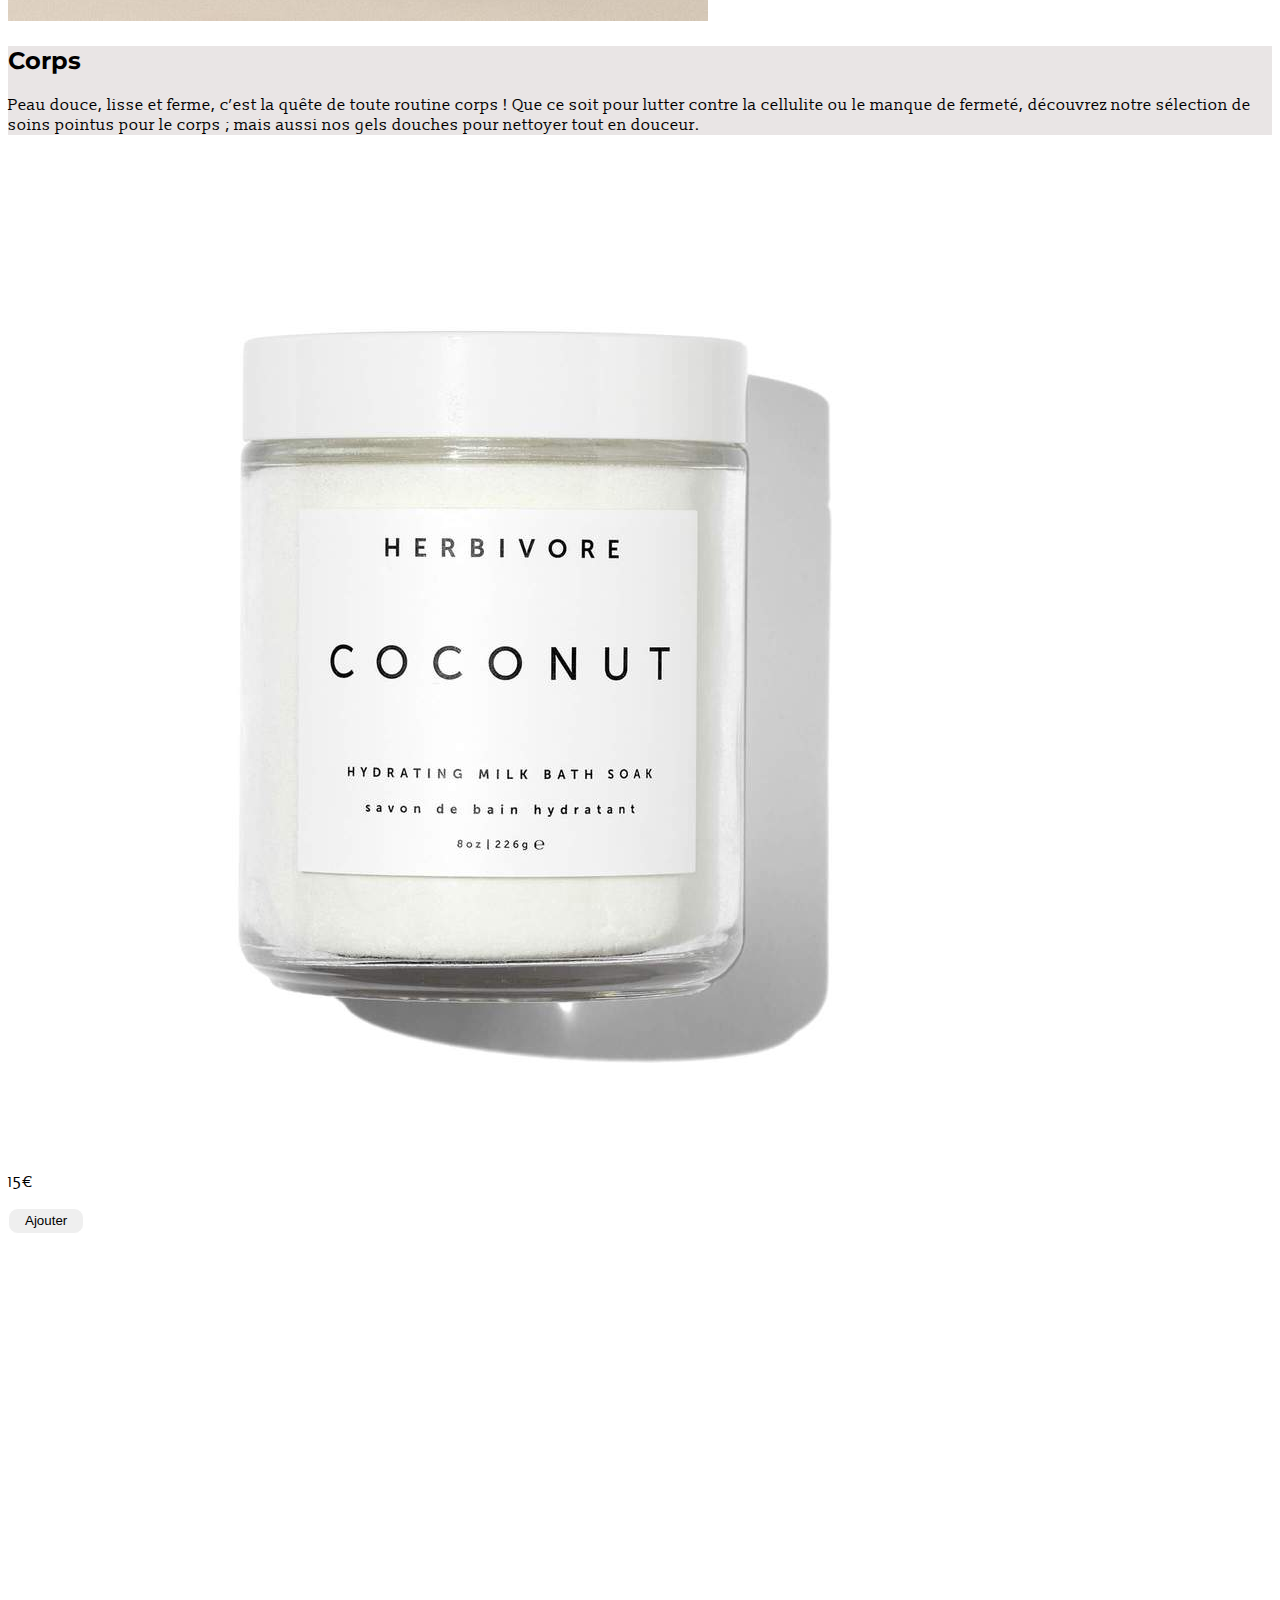
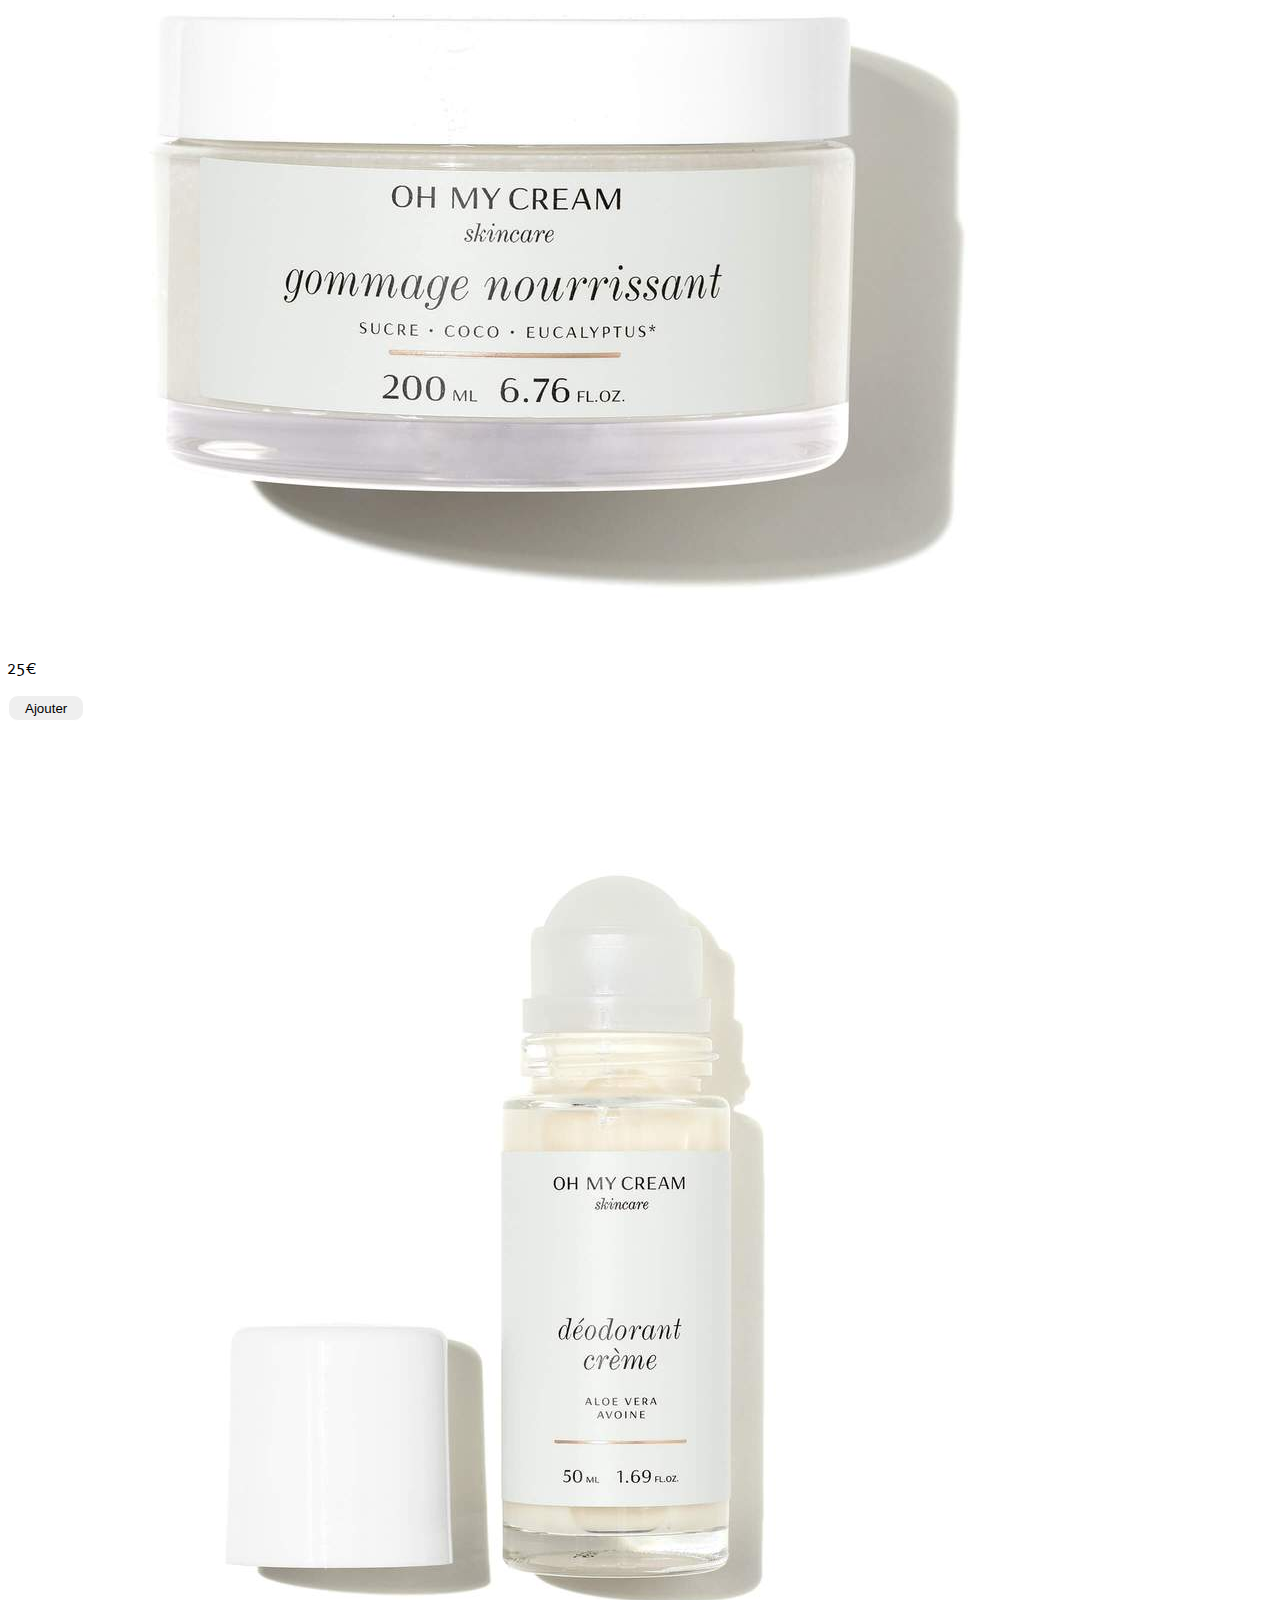
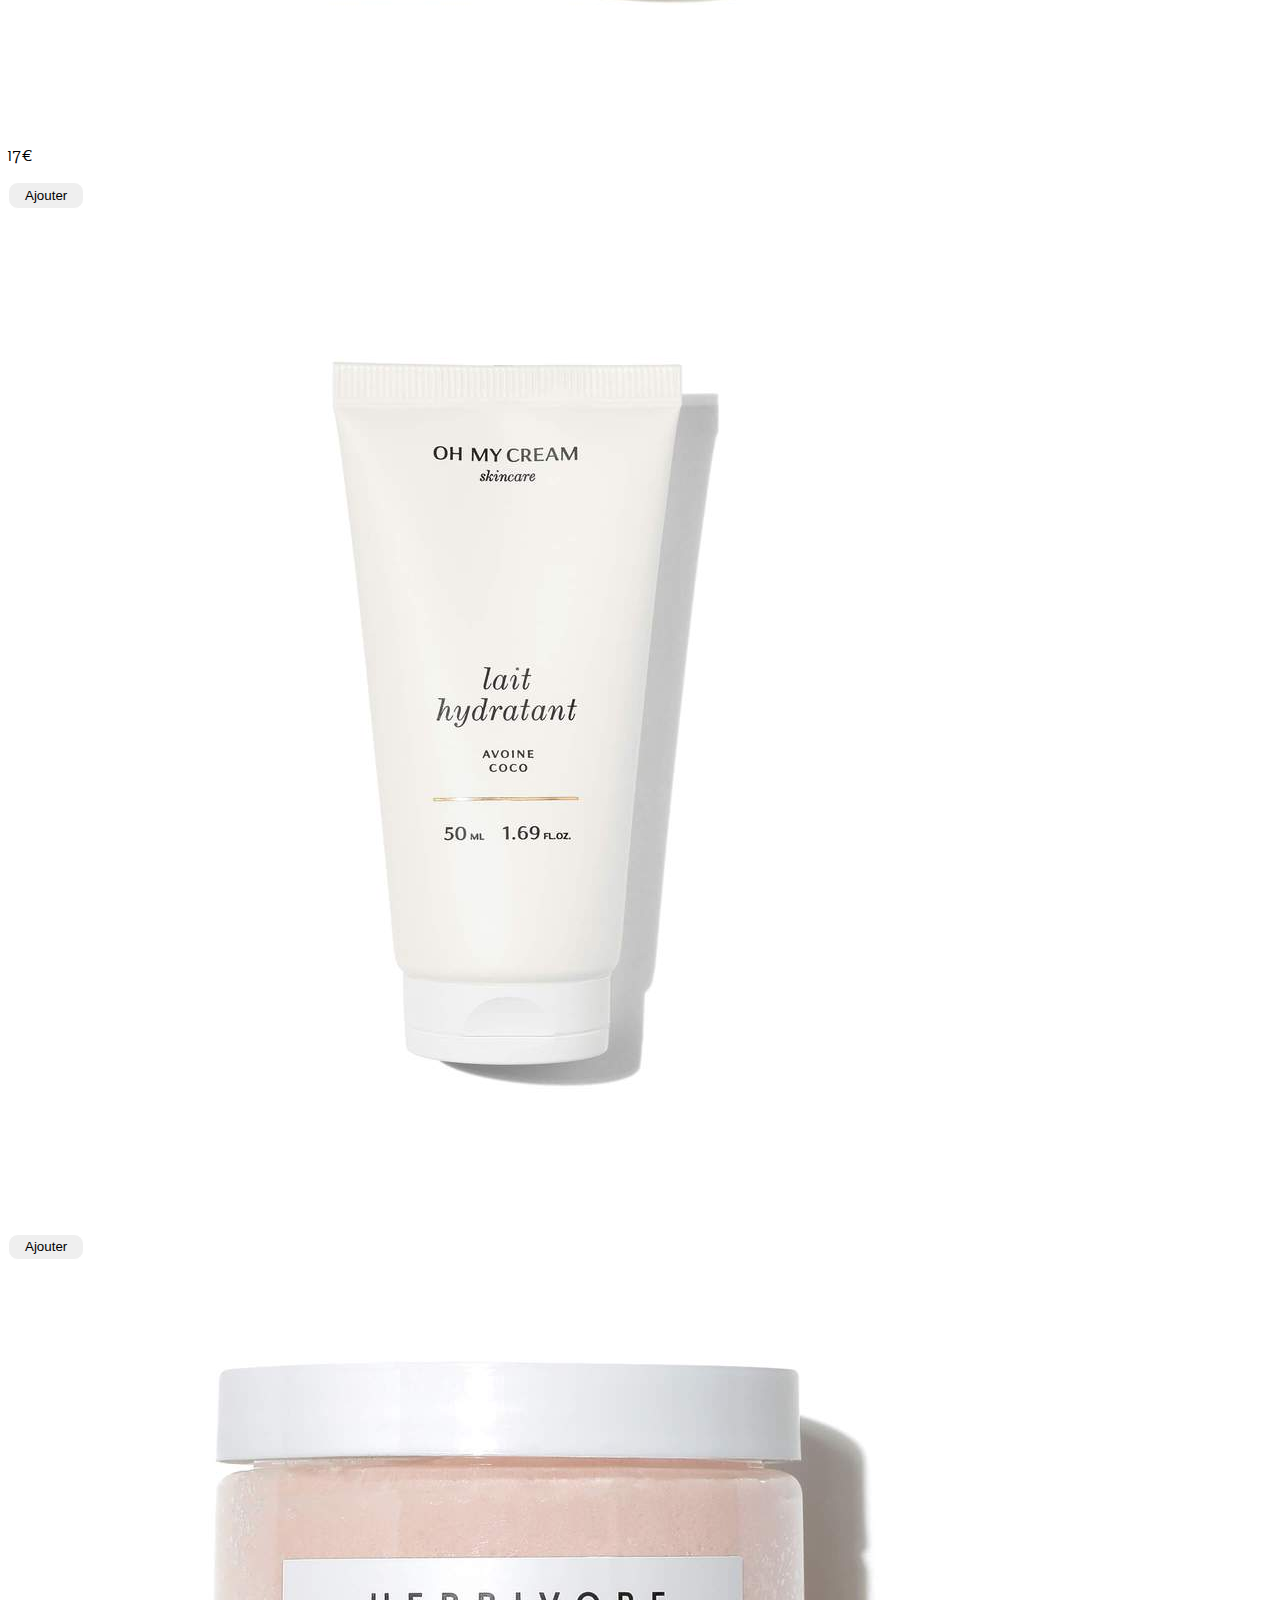
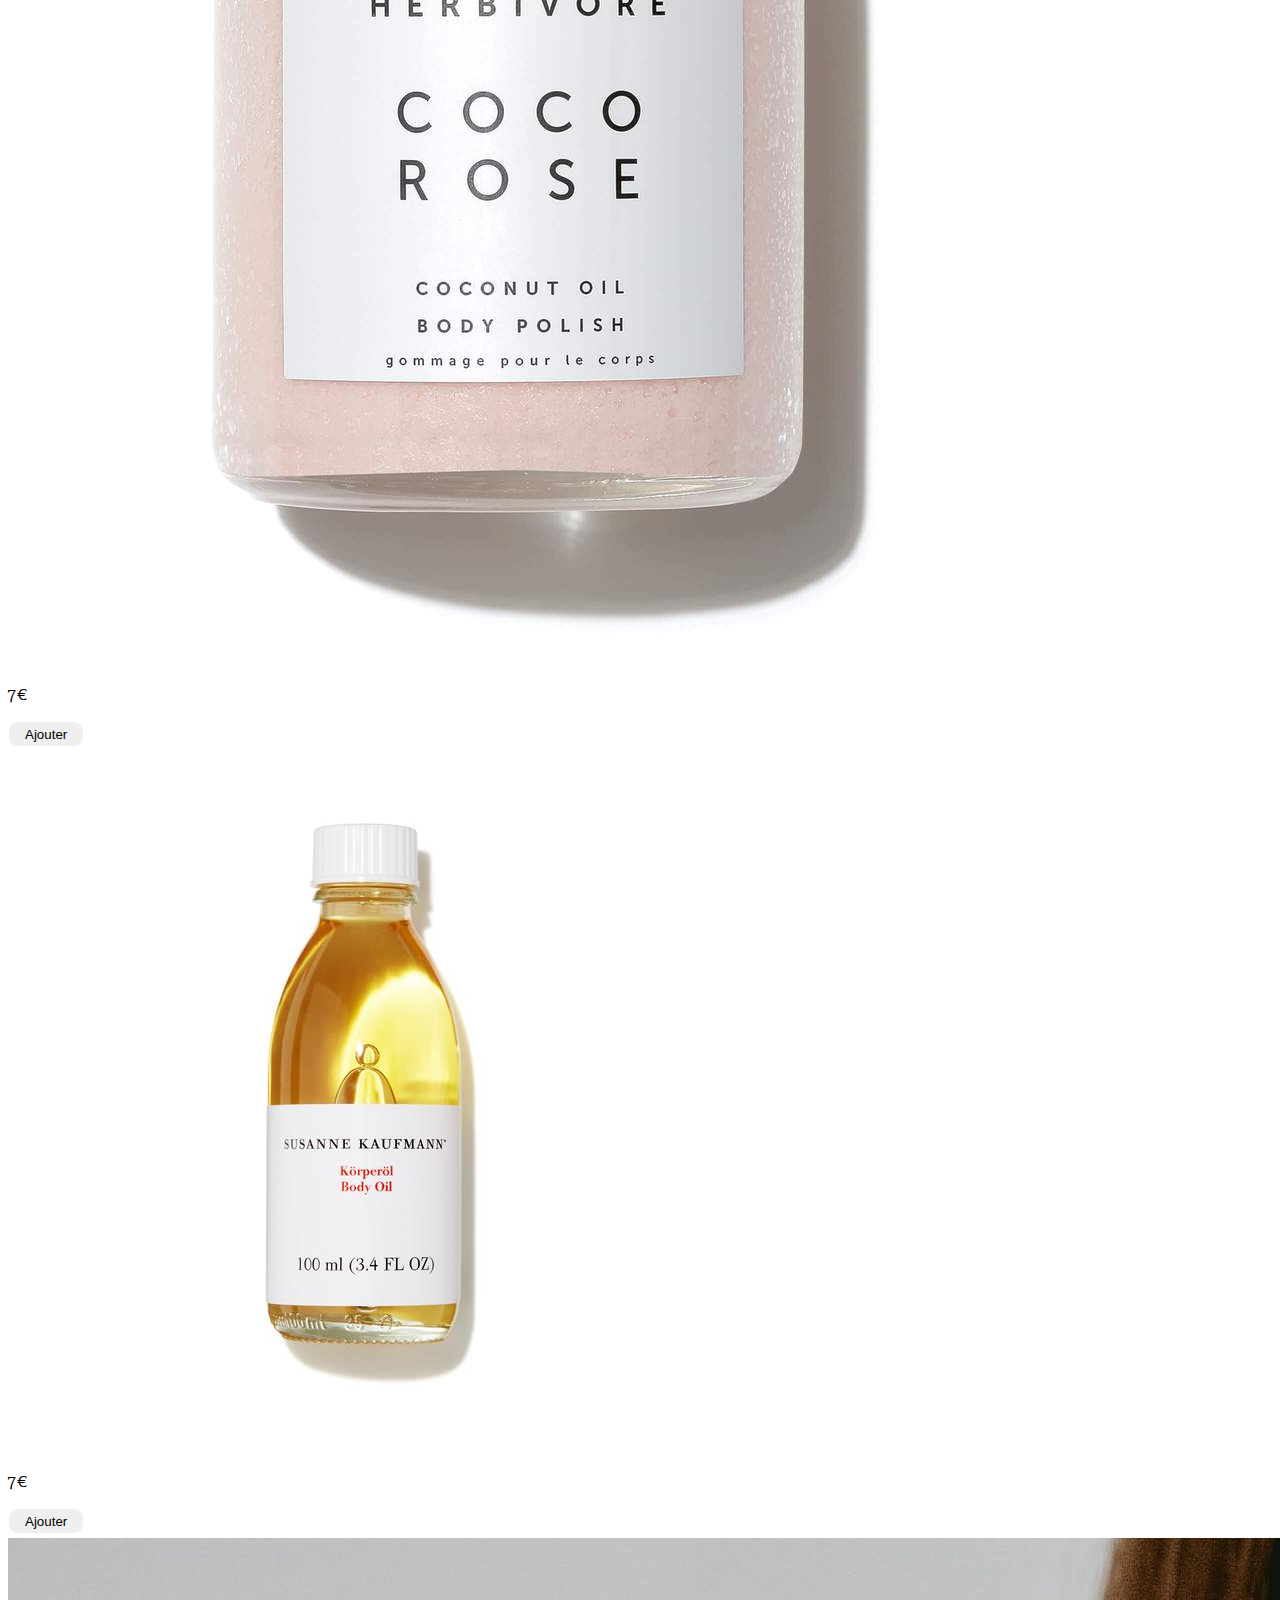
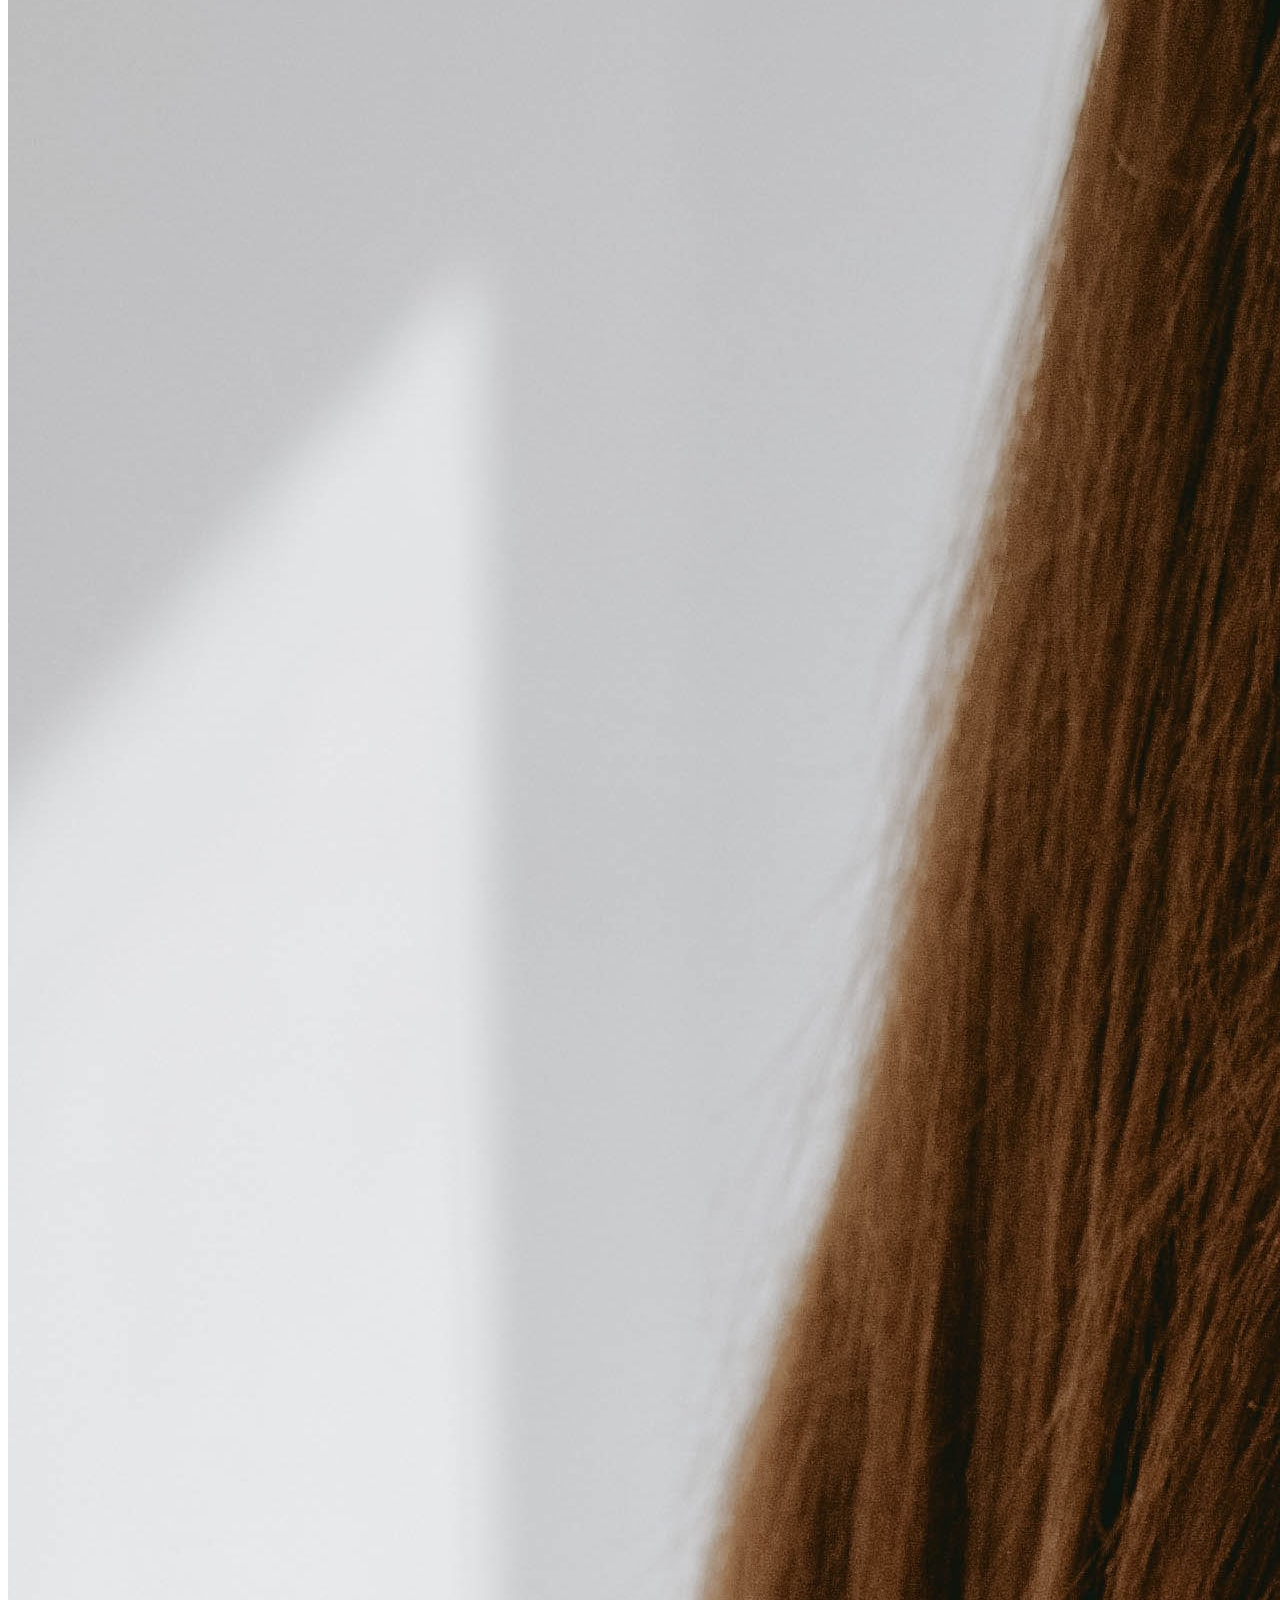
==== commit c7e8c540: "Merge 08cba6aae4f1f6e25c7d4a9b17a6871f19e387b7 into 9818cdce4721272ce733c0ca6b048b186ff43714" ====
--- a/index.html
+++ b/index.html
@@ -45,30 +45,14 @@
           </form>
           <!-- BAR DE RECHERCHE -->
           <a href="panier.html" class="d-block d-lg-none mt-2">Panier</a>
-
-          <a href="panier.html" class="d-none d-lg-block"><img id="shopping" src="" width="50"
-              alt="shopping cart" /></a>
-
-
+          <a href="panier.html" class="d-none d-lg-block"><img class="cart" src="assets/icons/shopping-cart-simple.png" width="50"
+              alt="shopping cart" /><span>0</span></a>
         </div>
       </div>
     </nav>
-
-    <div id="popUp" hidden>
-      <p class="btn-close" onclick="this.parentElement.style.display='none';">X</p>
-      <img src="assets/images.jpeg" alt="kim K">
-      <p>Inscrivez-vous à la newsletter&nbsp;!</p>
-      <p>Chaque semaine de nouvelles offres exclusives, rien que pour vous&nbsp;!</p>
-    </div>
   </header>
 
-  <!-- Mon affichage de recherch -->
-  <div class="container justify-content-center">
-    <div class="row justify-content-center">
-      <div id="resultRecherche" class="col-12 col-md-10 text-center align-items-center"></div>
-    </div>
-  </div>
-  <!-- Mon affichage de recherch -->
+
   <!-- ------------------------------------------------------BEST SELLER--------------------------------------- -->
   <section class="bestseller">
     <div id="resultat"
@@ -79,7 +63,7 @@
         <p class="font-italic">Un sérum à la texture gel combinant le babchi, une plante
           ayurvédique, ainsi que le champignon trémelle pour estomper rides et
           ridules, lisser les traits et unifier.</p>
-        <button type="button" id="decouvrir"><a href="#produit1">
+        <button type="button" id="decouvrir"><a href="#visage">
             Découvrir</a></button>
       </div>
       <img class="col-12 col-md-4 col-lg-4 p-0" src="assets/visage/visage-1.jpeg" alt="produit best seller" />
@@ -699,10 +683,13 @@
 
 
   <!-- ------------------------------------------------------LUIZAAAA CODE--------------------------------------- -->
-
-
   <div id="resultRech"></div>
   <button onclick="topFunction()" id="goToTop" title="Go to top">Top</button>
+  <div id="popUp" hidden>
+        <p class="btn-close" onclick="this.parentElement.style.display='none';">X</p>
+        <p>Inscrivez-vous à la newsletter&nbsp;!</p>
+        <p>Chaque semaine de nouvelles offres exclusives, rien que pour vous&nbsp;!</p>
+  </div>
 
   <script src="https://code.jquery.com/jquery-3.5.1.slim.min.js"
     integrity="sha384-DfXdz2htPH0lsSSs5nCTpuj/zy4C+OGpamoFVy38MVBnE+IbbVYUew+OrCXaRkfj"
@@ -716,4 +703,4 @@
   <script src="script.js"></script>
 </body>
 
-</html>+</html>
--- a/style.css
+++ b/style.css
@@ -4,23 +4,22 @@
 @import url("https://fonts.googleapis.com/css2?family=Montserrat&display=swap");
 /* text font : Slabo 13px */
 @import url("https://fonts.googleapis.com/css2?family=BioRhyme&family=Slabo+13px&display=swap");
-html{ 
+html {
   scroll-behavior: smooth;
-
 }
 body {
   font-family: "Slabo 13px";
- 
 }
 h1 {
   font-family: "BioRhyme";
   font-size: 50px;
   color: #8c3333;
 }
-/*  */
-#topnavbar{
-  position: sticky; 
-} 
+#resultRecherche {
+  font-size: 1.5em;
+  margin: 2rem;
+  height: 10vh;
+}
 h2 {
   font-family: "Montserrat";
 }
@@ -32,67 +31,59 @@
   width: 2rem;
 }
 
-a{
+a {
   text-decoration: none;
   color: black;
 }
-a:hover{
+a:hover {
   text-decoration: none;
   color: black;
 }
 
-#decouvrir{
-  display:inline-block;
-  padding:0.35em 1.2em;
-  border:0.1em solid #FFFFFF;
-  margin:0 0.3em 0.3em 0;
+#decouvrir {
+  display: inline-block;
+  padding: 0.35em 1.2em;
+  border: 0.1em solid #ffffff;
+  margin: 0 0.3em 0.3em 0;
   box-sizing: border-box;
-  text-decoration:none;
-  color:black;
-  text-align:center;
+  text-decoration: none;
+  color: black;
+  text-align: center;
   transition: all 0.2s;
   border-radius: 10px;
-
 }
-#decouvrir:hover{
-  color:#000000;
-  background-color:#e9e5e5;
+button {
+  display: inline-block;
+  padding: 0.35em 1.2em;
+  border: 0.1em solid #ffffff;
+  margin: 0 0.3em 0.3em 0;
+  box-sizing: border-box;
   text-decoration: none;
-  }
-
- button{
-  display:inline-block;
-  padding:0.35em 1.2em;
-  border:0.1em solid #FFFFFF;
-  margin:0 0.3em 0.3em 0;
-  box-sizing: border-box;
-  text-decoration:none;
-  color:#000000;
-  text-align:center;
+  color: #000000;
+  text-align: center;
   transition: all 0.2s;
   border-radius: 10px;
-  }
-  button:hover{
-  color:#000000;
-  background-color:#e9e5e5;
-  }
- button:active{
+}
+button:hover {
+  color: #000000;
+  background-color: #e9e5e5;
+}
+button:active {
   transform: translateY(4px);
-  background-color:#e1dede;
+  background-color: #e1dede;
 }
 
-
-  /* Pour que le lien "panier" ait la même couleur que les liens de la ul de la nav.*/
-  nav form + a {
-    color: rgba(0, 0, 0, 0.5);
-  }
+/* Pour que le lien "panier" ait la même couleur que les liens de la ul de la nav.*/
+nav form + a {
+  color: rgba(0, 0, 0, 0.5);
+}
 
 .prodDesc {
   /* border: 1px solid grey; */
   border-radius: 10px;
   height: 250px;
   overflow-y: scroll;
-  background-color:#e9e5e5;
+  background-color: #e9e5e5;
 }
 
 .prodDesc::-webkit-scrollbar {
@@ -104,74 +95,12 @@
   margin: 1rem;
 }
 
-.trash{
+.trash {
   visibility: hidden;
 }
 /* .empty{
   visibility: hidden;
 } */
-/* Bouton de retour vers le haut */
-#goToTop {
-  display: none;
-  position: fixed;
-  bottom: 50px;
-  left: 50px;
-  z-index: 99;
-  font-size: 1rem;
-  border: none;
-  outline: none;
-  background-color: #555555;
-  color: #e9e5e5;
-  cursor: pointer;
-  padding: 15px;
-  border-radius: 10px;
-}
-#goToTop:hover {
-  background-color: #e9e5e5;
-  color: #555555;
-}
-
-
-#displayProducts h2 {
-background-color: #e9e5e5;
-padding: 5vh;
-}
-
-#displayProducts h3 {
-  font-size: 1.5em;;
-  }
-
-  #radioCont {
-    height: 20px;
-    width: 20px;
-    border-radius: 50%;
-    border:2px solid black;
-    margin-top:17px;
-  }
-
-   /* Pour que le lien "panier" ait la même couleur que les liens de la ul de la nav.*/
-   nav form + a {
-    color: rgba(0, 0, 0, 0.5);
-  }
-
-.prodDesc {
-  /* border: 1px solid grey; */
-  border-radius: 10px;
-  height: 250px;
-  overflow-y: scroll;
-  background-color:#e9e5e5;
-  scrollbar-width: none;
-}
-
-.prodDesc::-webkit-scrollbar {
-  display: none;
-}
-
-.prodDesc p {
-  font-size: 0.8rem;
-  margin: 1rem;
-}
-
 
 /* Bouton de retour vers le haut */
 @media all and (min-width: 992px) {
@@ -213,7 +142,7 @@
   animation: 1s slideTop;
   padding: 1rem;
   border-radius: 10px;
-  background-color: #F7D6BF;
+  background-color: #e9e5e5;
   color: #8c3333;
   font-weight: bold;
   font-family: "Montserrat";
@@ -253,4 +182,4 @@
 
 #displayProducts h3 {
   font-size: 1.5em;
-}+}
